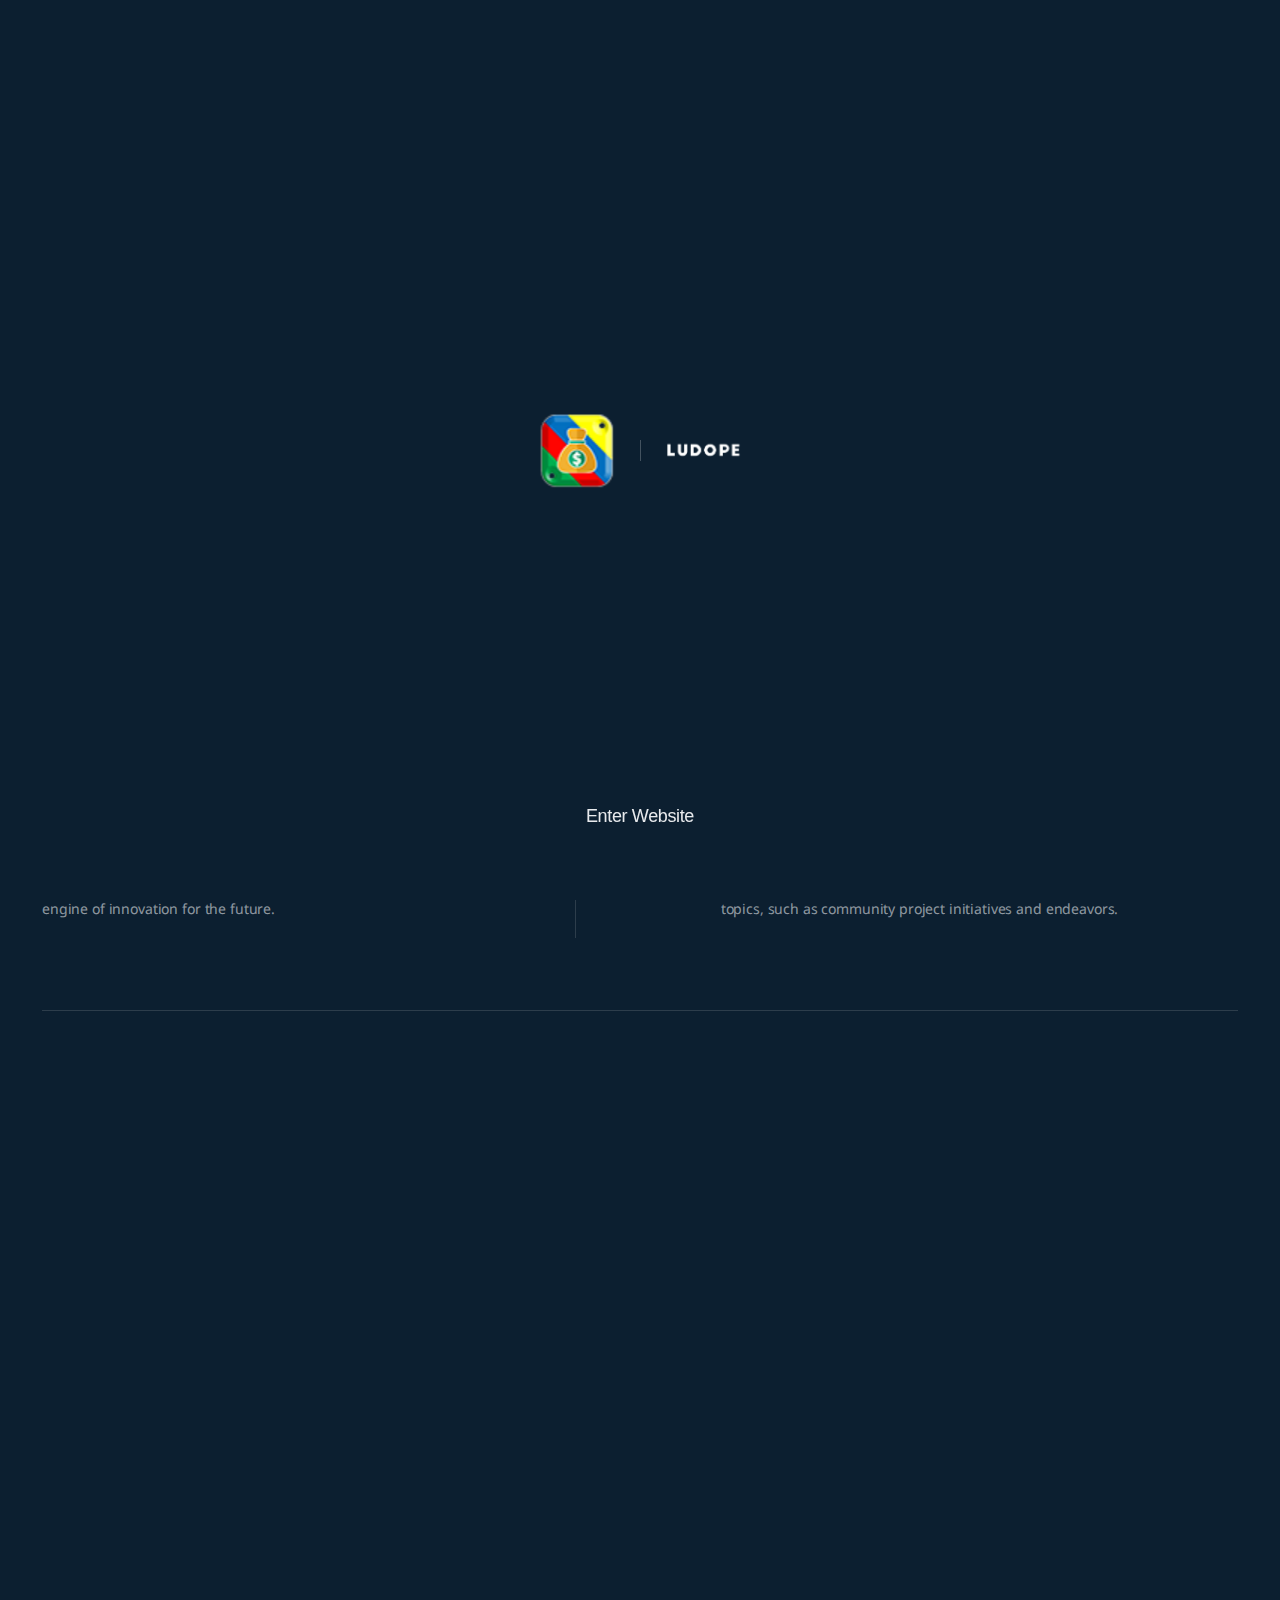
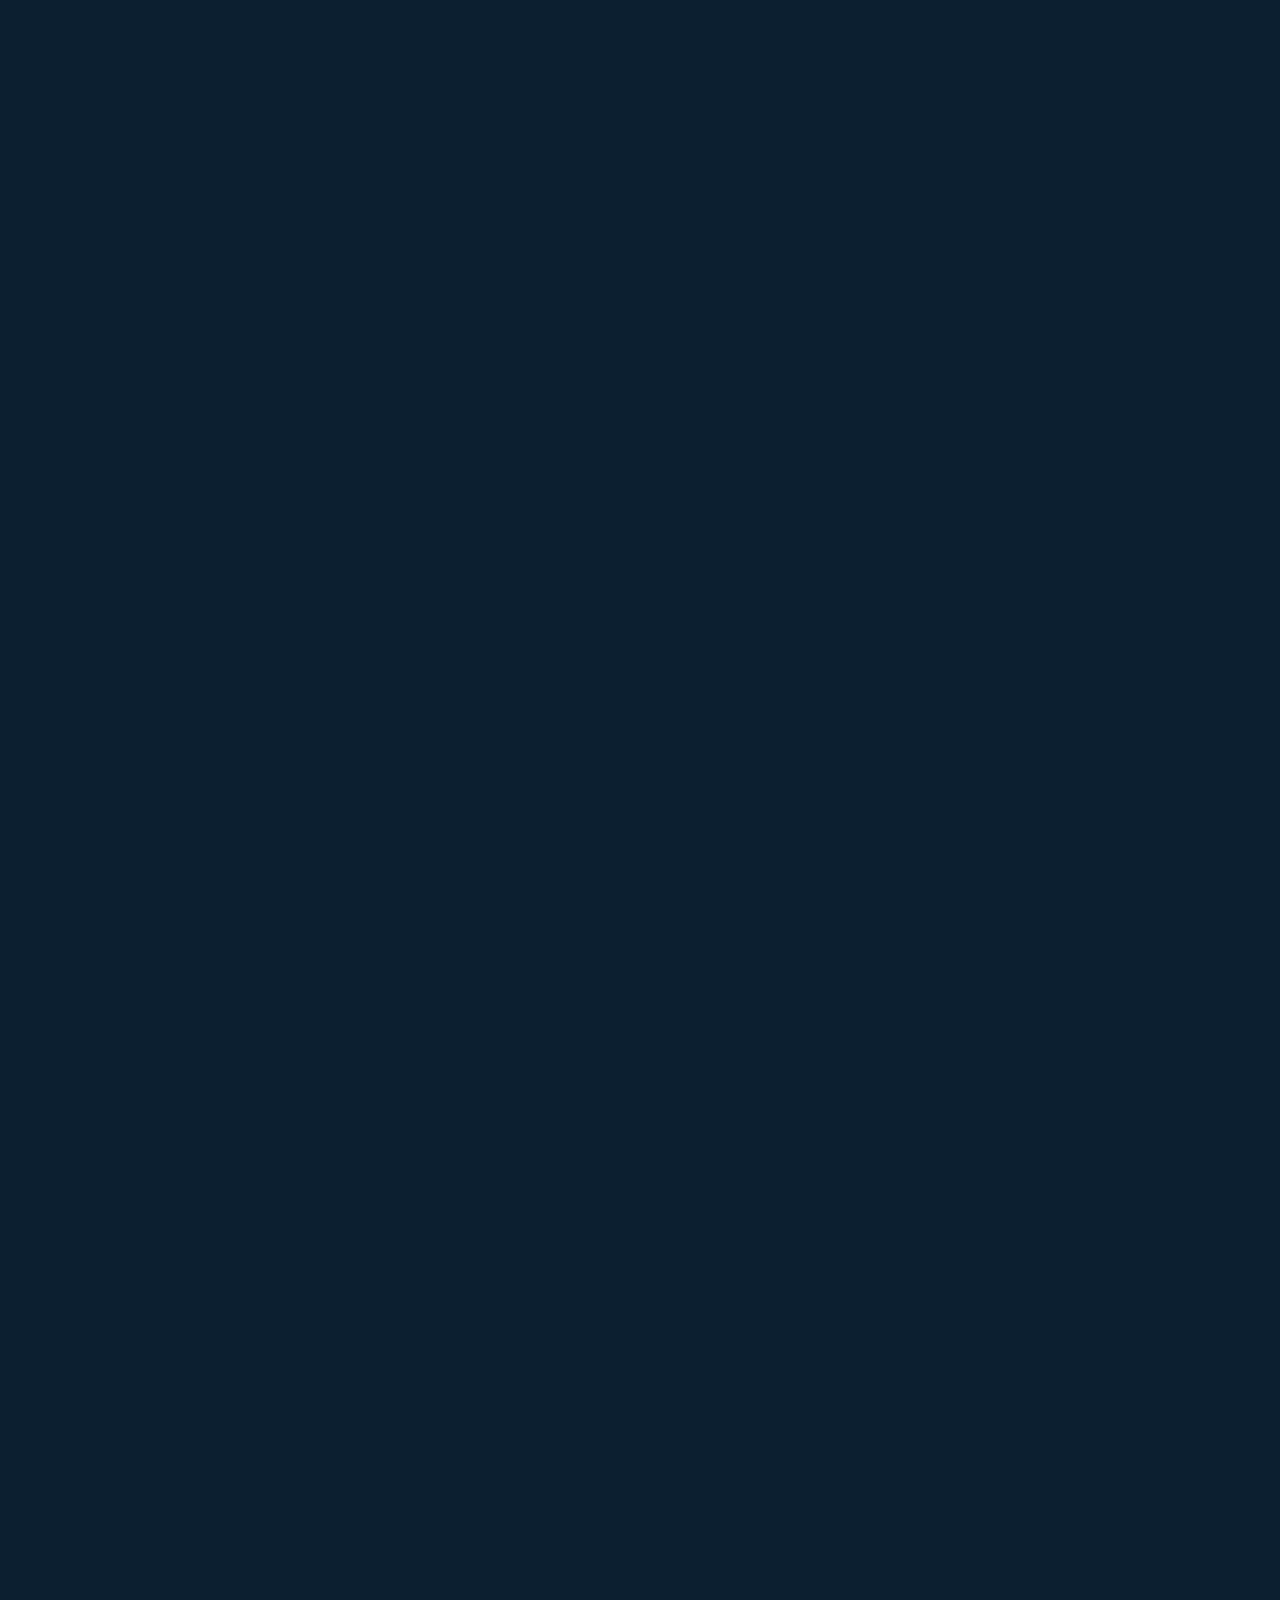
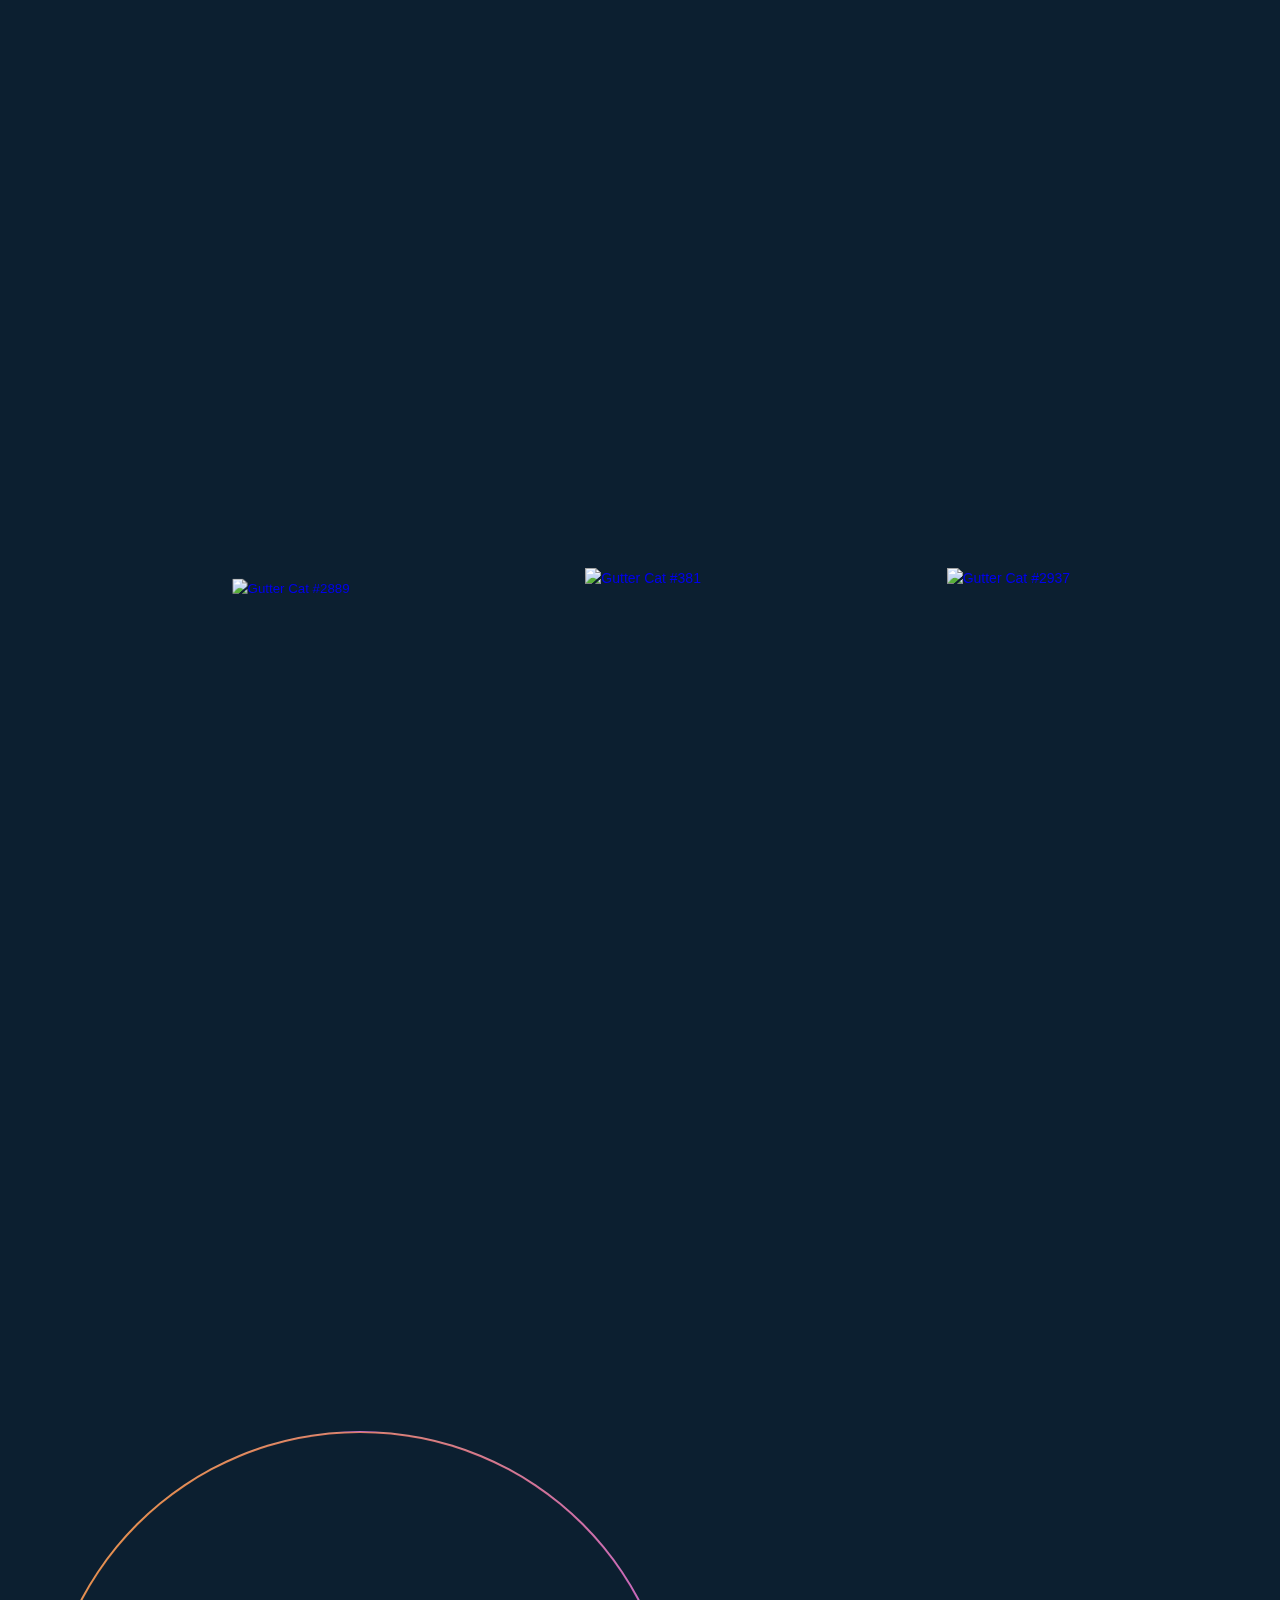
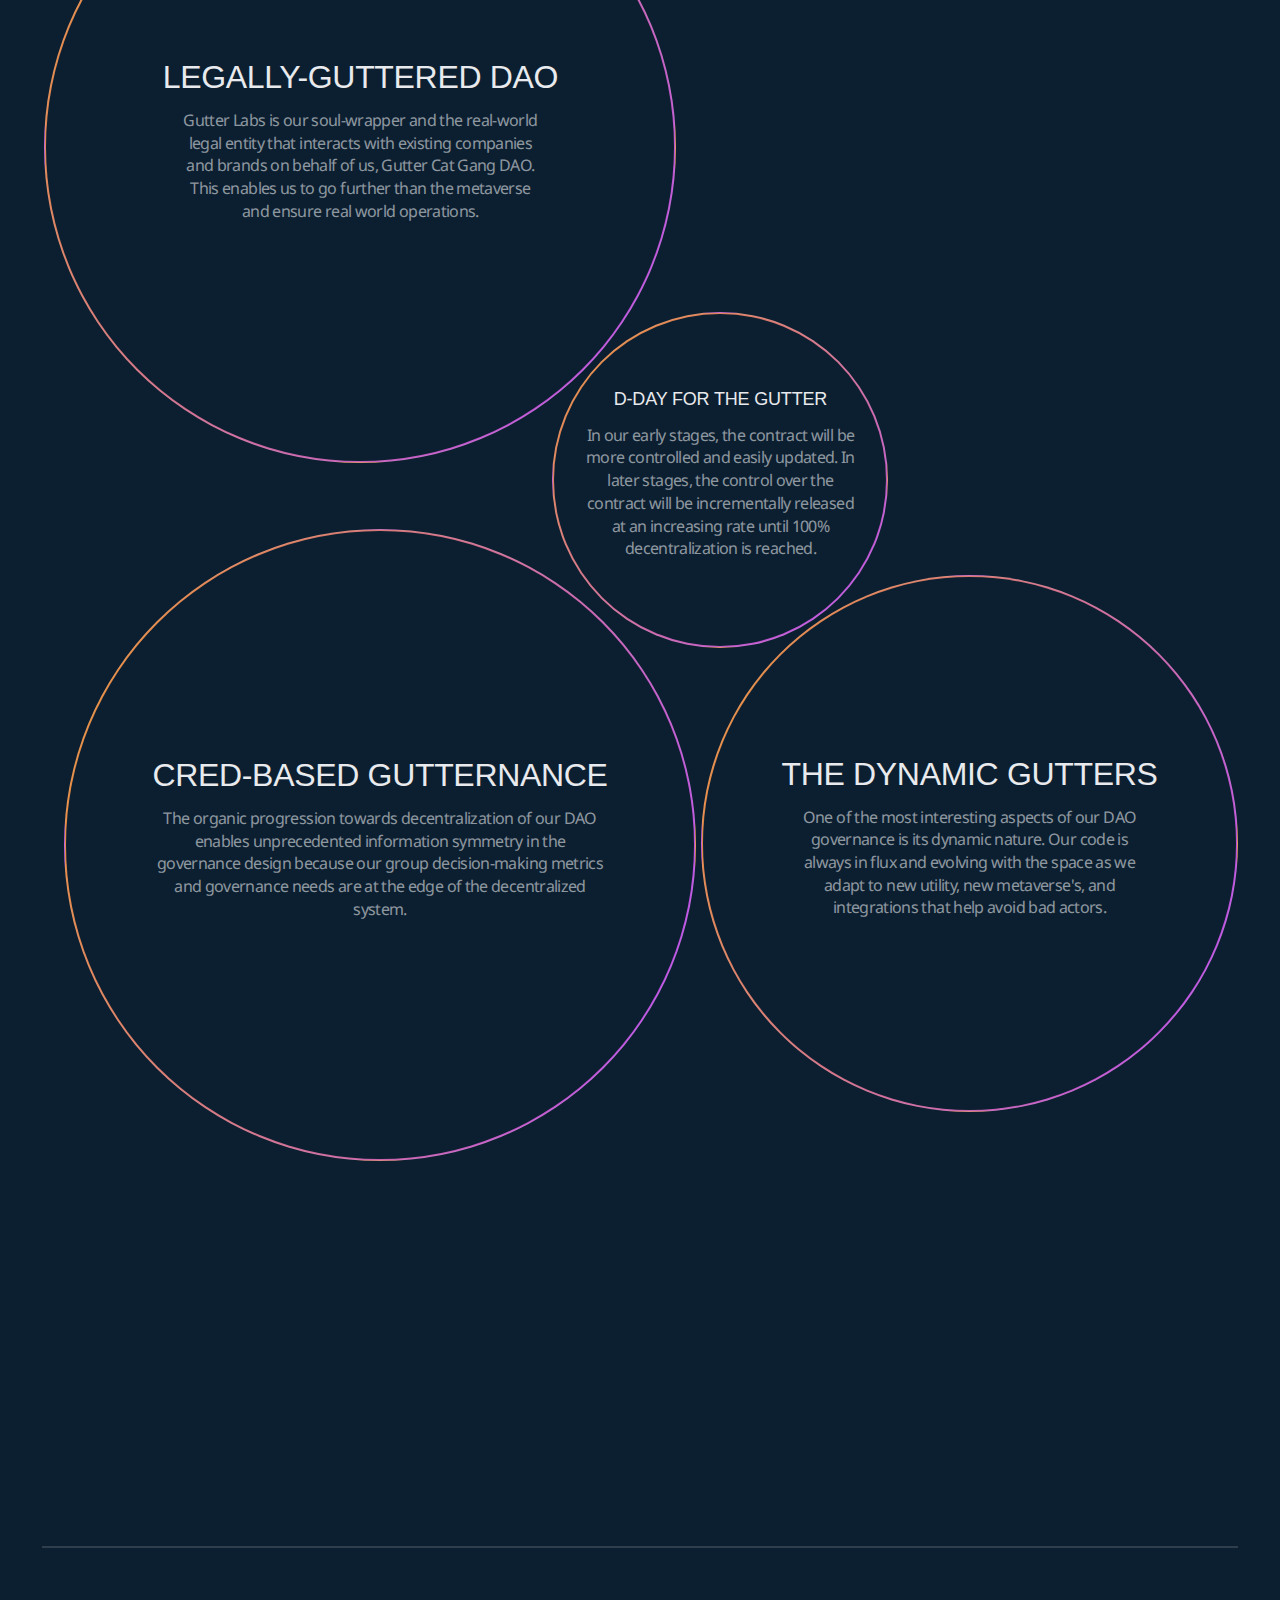
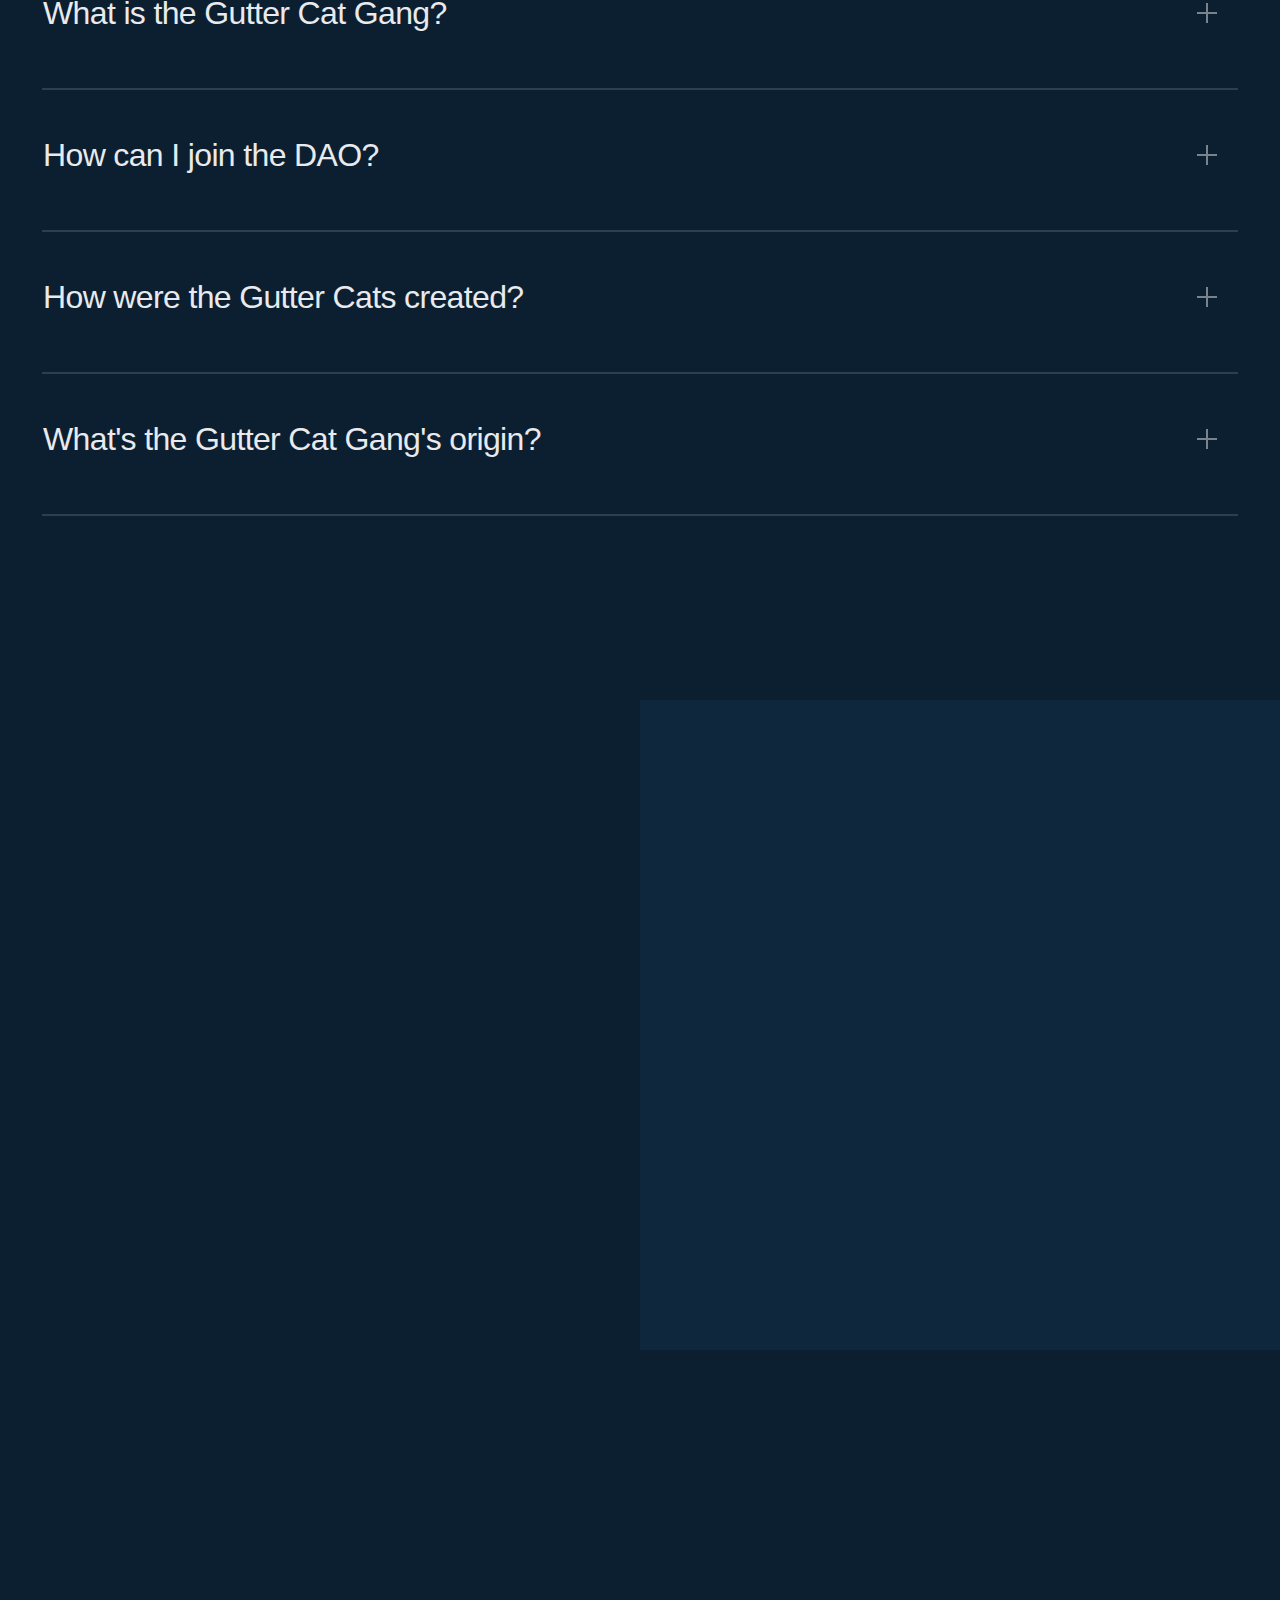
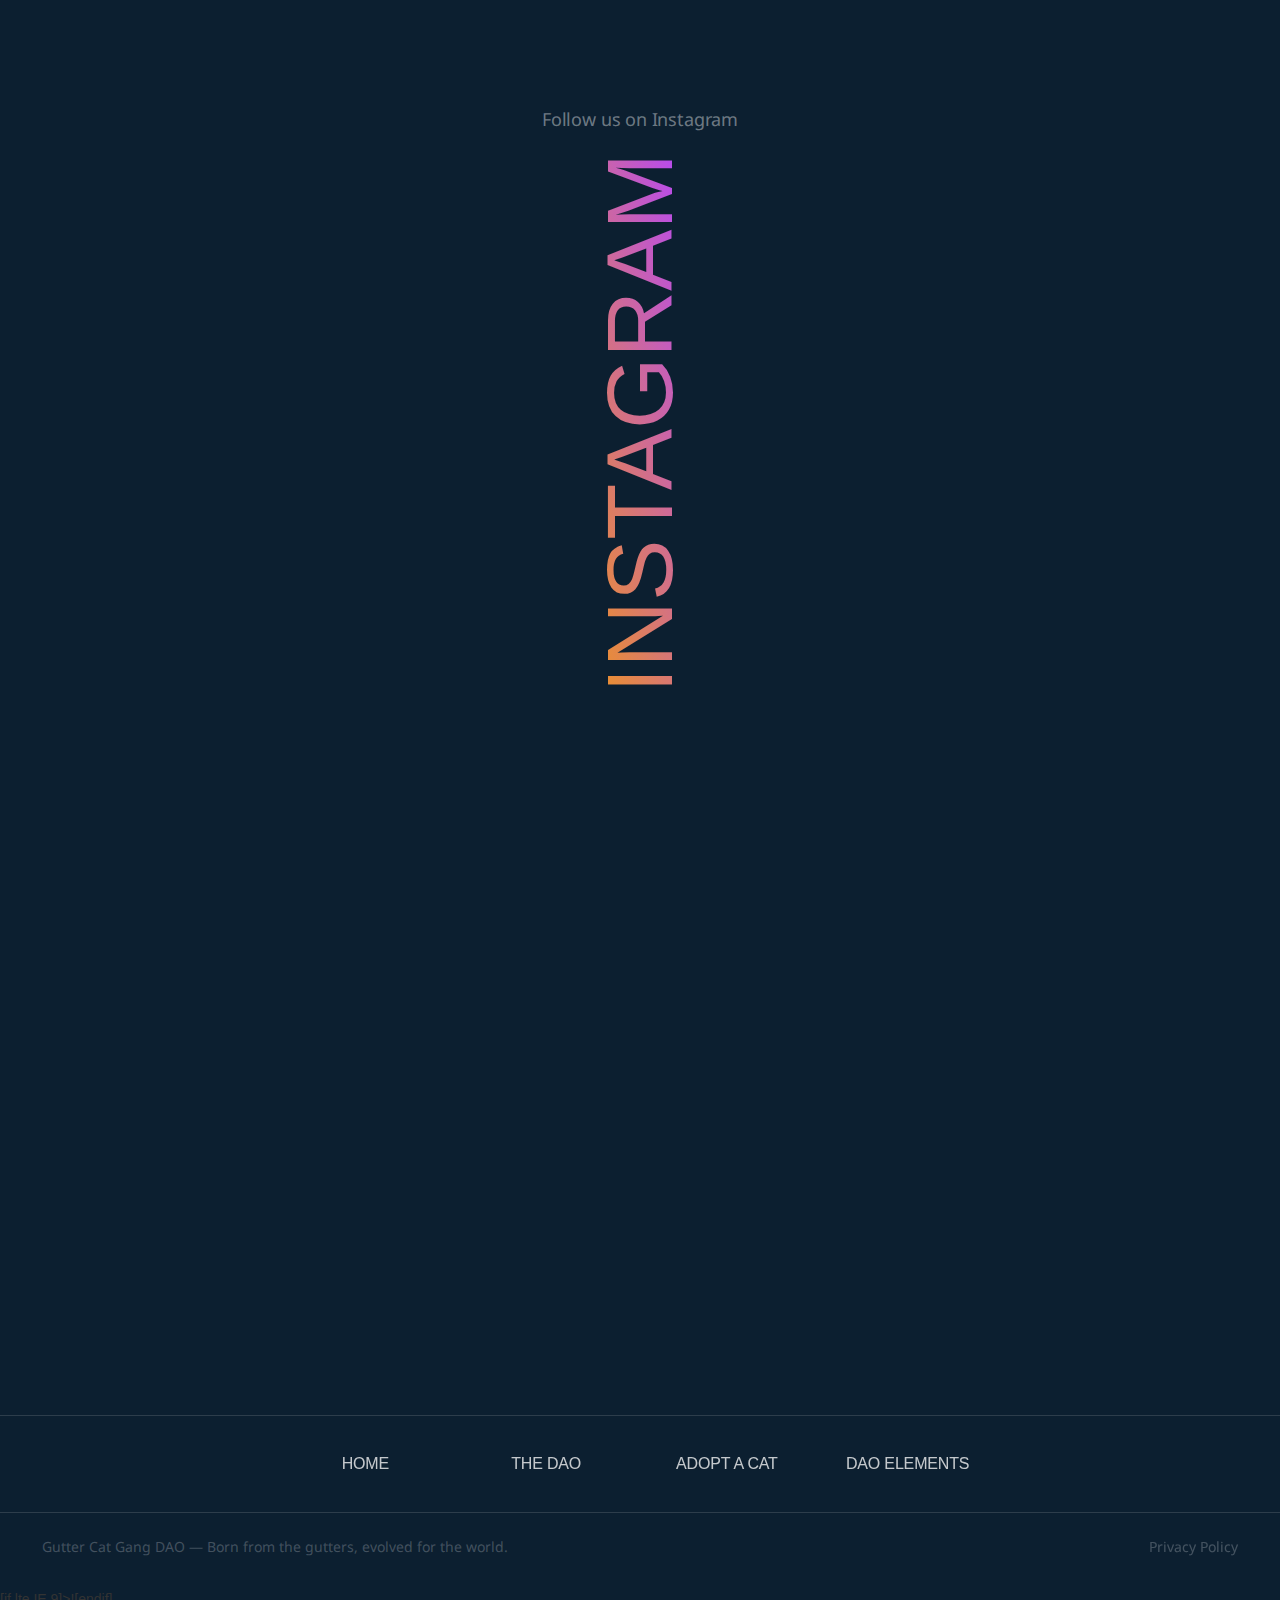
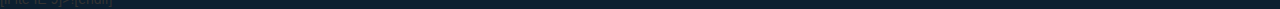
==== index.html @ f6d13ec9 "." ====
<!DOCTYPE html>
<!-- Last Published: Wed Jul 21 2021 20:43:59 GMT+0000 (Coordinated Universal Time) -->
<html data-wf-domain="www.gcgdao.io" data-wf-page="60f346a5d5febb3c6aec71e4" data-wf-site="60ee7f0f5b5bdd49e16a0b15">

<head>
    <meta charset="utf-8" />
    <title>GCG DAO | Home</title>
    <meta content="Our DAO exists to transcend the potential of the Gutter Cat Gang beyond that of your standard NFT community or club. We survived an apocalypse and have lived to tell the story. The gutters have raised us from a social network of discord channels and twitter clans into a fully operational community run organization."
        name="description" />
    <meta content="GCG DAO | Home" property="og:title" />
    <meta content="Our DAO exists to transcend the potential of the Gutter Cat Gang beyond that of your standard NFT community or club. We survived an apocalypse and have lived to tell the story. The gutters have raised us from a social network of discord channels and twitter clans into a fully operational community run organization."
        property="og:description" />
    <!-- <meta content="./assets-global.website-files.com/60ee7f0f5b5bdd49e16a0b15/60f189450353d0019ce8e814_cover_1.png" property="og:image" /> -->
    <meta content="GCG DAO | Home" property="twitter:title" />
    <meta content="Our DAO exists to transcend the potential of the Gutter Cat Gang beyond that of your standard NFT community or club. We survived an apocalypse and have lived to tell the story. The gutters have raised us from a social network of discord channels and twitter clans into a fully operational community run organization." property="twitter:description" />
    <!-- <meta content="./assets-global.website-files.com/60ee7f0f5b5bdd49e16a0b15/60f189450353d0019ce8e814_cover_1.png" property="twitter:image" /> -->
    <meta property="og:type" content="website" />
    <meta content="summary_large_image" name="twitter:card" />
    <meta content="width=device-width, initial-scale=1" name="viewport" />
    <link href="./assets-global.website-files.com/60ee7f0f5b5bdd49e16a0b15/css/gutter-cat-gang-dao.c2d56e0cb.min.css" rel="stylesheet" type="text/css" />
    <script src="./ajax.googleapis.com/ajax/libs/webfont/1.6.26/webfont.js" type="text/javascript"></script>
    <script type="text/javascript">
        WebFont.load({
            google: {
                families: ["Exo:100,100italic,200,200italic,300,300italic,400,400italic,500,500italic,600,600italic,700,700italic,800,800italic,900,900italic", "Varela Round:400", "PT Sans:400,400italic,700,700italic", "Oswald:200,300,400,500,600,700", "Montserrat:100,100italic,200,200italic,300,300italic,400,400italic,500,500italic,600,600italic,700,700italic,800,800italic,900,900italic", "Noto Sans:regular,italic,700,700italic:cyrillic,cyrillic-ext,devanagari,greek,greek-ext,latin,latin-ext,vietnamese"]
            }
        });
    </script>
    <!--[if lt IE 9]><script src="https://cdnjs.cloudflare.com/ajax/libs/html5shiv/3.7.3/html5shiv.min.js" type="text/javascript"></script><![endif]-->
    <script type="text/javascript">
        ! function(o, c) {
            var n = c.documentElement,
                t = " w-mod-";
            n.className += t + "js", ("ontouchstart" in o || o.DocumentTouch && c instanceof DocumentTouch) && (n.className += t + "touch")
        }(window, document);
    </script>
    <!-- <link href="./assets-global.website-files.com/60ee7f0f5b5bdd49e16a0b15/60ef3f950d401a13d15feb53_favicon-32x32.png" rel="shortcut icon" type="image/x-icon" /> -->
    <!-- <link href="./assets-global.website-files.com/60ee7f0f5b5bdd49e16a0b15/60ef3fc59757da1067abce20_Twitter_small_logo_256x256.png" rel="apple-touch-icon" /> -->
    <style>
        ::-webkit-scrollbar-button {
            transition: 0ms !important;
            width: 0px;
            height: 0px;
        }

        ::-webkit-scrollbar-track {
            background: transparent;
        }

        ::-webkit-scrollbar-thumb {
            -webkit-border-radius: 0px;
            border-radius: 0px;
            background: transparent;
            opacity: 0;
        }

        ::-webkit-resizer {
            width: 0px;
            height: 0px;
        }

        ::-webkit-scrollbar {
            width: 0px;
        }

        .cont-link .ex-text {
            pointer-events: none
        }
    </style>
    <style>
        .splide__container {
            position: relative;
            box-sizing: border-box
        }

        .splide__list {
            margin: 0 !important;
            padding: 0 !important;
            width: -webkit-max-content;
            width: max-content;
            will-change: transform
        }

        .splide__pagination li {
            list-style-type: none;
            display: inline-block;
            line-height: 1;
            margin: 0
        }

        .splide,
        .splide__slide {
            position: relative;
            outline: none
        }

        .splide__slide {
            box-sizing: border-box;
            list-style-type: none !important;
            margin: 0;
            flex-shrink: 0
        }

        .splide__slider {
            position: relative
        }

        .splide__track {
            position: relative;
            z-index: 0;
        }

        .splide--draggable>.splide__track>.splide__list>.splide__slide {
            -webkit-user-select: none;
            user-select: none
        }
    </style>

    <style>
        .letter {
            display: inline-block;
        }

        .tricksword {
            white-space: nowrap;
        }

        .fade-up .letter {
            opacity: 0;
        }

        .fade-up3 .letter {
            opacity: 0;
        }

        .image-card {
            opacity: 0;
        }

        .slide-in .tricksword {
            opacity: 0;
        }
    </style>
    <meta name="format-detection" content="telephone=no">
</head>

<body>
    <div class="container div-block-527 frosty">
        <div class="paddings header">
            <div data-collapse="medium" data-animation="default" data-duration="400" data-doc-height="1" role="banner" class="navbar w-nav">
                <div class="container-2 w-container"><a href="/" aria-current="page" class="brand w-nav-brand w--current"><img src="../images/logo_ludope.png" loading="lazy" alt="Gutter Cat Gang Dao Logo"/></a>
                    <div
                        class="div-block-659">
                        <div class="div-block-7"><a href="/" aria-current="page" class="menu w-nav-link w--current">HOME</a><a href="https://www.gcgdao.io/#the-dao" class="menu w-nav-link">THE DAO</a><a href="https://www.gcgdao.io/#adopt-a-cat" class="menu w-nav-link">ADOPT A CAT</a>
                            <a
                                href="https://www.gcgdao.io/#dao-elements" class="menu w-nav-link">DAO ELEMENTS</a>
                        </div>
                        <div class="cloneable-area">
                            <div class="c-nav-menu-btn">
                                <div data-w-id="324207c4-6c2f-6842-0f8a-ea411910b3da" class="_w-nav-menu-btn">
                                    <div scroll="disable" data-w-id="324207c4-6c2f-6842-0f8a-ea411910b3db" class="b-nav-menu-btn default default-2">
                                        <div data-w-id="324207c4-6c2f-6842-0f8a-ea411910b3dc" class="c-nav-menu-btn-icon">
                                            <div class="_w-nav-menu-btn-icon">
                                                <div class="nav-menu-btn-line long"></div>
                                                <div class="nav-menu-btn-line short"></div>
                                                <div class="nav-menu-btn-line long"></div>
                                            </div>
                                        </div>
                                    </div>
                                    <div scroll="enable" data-w-id="324207c4-6c2f-6842-0f8a-ea411910b3e1" class="b-nav-menu-btn menu-opened open">
                                        <div data-w-id="324207c4-6c2f-6842-0f8a-ea411910b3e2" class="c-nav-menu-btn-icon">
                                            <div class="_w-nav-menu-btn-icon menu-opened">
                                                <div class="nav-menu-btn-close-icon _1"></div>
                                                <div class="nav-menu-btn-close-icon _2"></div>
                                            </div>
                                        </div>
                                    </div>
                                </div>
                            </div>
                            <div class="c-nav-menu-overlay">
                                <div class="c-nav-menu-content">
                                    <div class="nav-social-address head menu">menu</div>
                                    <div class="c-col-menu-header">
                                        <div class="col-menu-header-text">Menu</div>
                                    </div>
                                    <nav class="c-col-menu-links">
                                        <div class="_w-col-menu-links">
                                            <div class="c-menu-item">
                                                <div class="list-img-parent">
                                                    <div class="card-whipe bg-cream-shade"></div>
                                                </div>
                                                <a href="/about" class="c-menu-item-link w-inline-block">
                                                    <div class="_w-menu-item-link">
                                                        <div class="c-menu-item-number">
                                                            <div class="menu-item-number">01</div>
                                                        </div>
                                                        <div class="c-menu-item-text">
                                                            <div class="menu-item-text">about</div>
                                                        </div>
                                                    </div>
                                                </a>
                                            </div>
                                            <div class="c-menu-item">
                                                <div class="list-img-parent">
                                                    <div class="card-whipe bg-cream-shade _2"></div>
                                                </div>
                                                <a href="/team" class="c-menu-item-link team w-inline-block">
                                                    <div class="_w-menu-item-link">
                                                        <div class="c-menu-item-number">
                                                            <div class="menu-item-number">02</div>
                                                        </div>
                                                        <div class="c-menu-item-text">
                                                            <div class="menu-item-text">team</div>
                                                        </div>
                                                    </div>
                                                </a>
                                            </div>
                                            <div class="c-menu-item">
                                                <div class="list-img-parent">
                                                    <div class="card-whipe bg-cream-shade _3"></div>
                                                </div>
                                                <a href="/article" class="c-menu-item-link w-inline-block">
                                                    <div class="_w-menu-item-link">
                                                        <div class="c-menu-item-number">
                                                            <div class="menu-item-number">03</div>
                                                        </div>
                                                        <div class="c-menu-item-text">
                                                            <div class="menu-item-text">news</div>
                                                        </div>
                                                    </div>
                                                </a>
                                            </div>
                                            <div class="c-menu-item">
                                                <div class="list-img-parent _4">
                                                    <div class="card-whipe bg-cream-shade image-4"></div>
                                                </div>
                                                <a href="/contact" class="c-menu-item-link w-inline-block">
                                                    <div class="_w-menu-item-link">
                                                        <div class="c-menu-item-number">
                                                            <div class="menu-item-number">04</div>
                                                        </div>
                                                        <div class="c-menu-item-text">
                                                            <div class="menu-item-text contact">Contact</div>
                                                        </div>
                                                    </div>
                                                </a>
                                            </div>
                                        </div>
                                    </nav>
                                    <div class="c-col-menu-social">
                                        <div class="div-block-593 menu-fullscreen"><a href="https://opensea.io/collection/guttercatgang" target="_blank" class="link-block-80 full-screen-menu w-inline-block"><img src="https://assets-global.website-files.com/60ee7f0f5b5bdd49e16a0b15/60eec073fea493625e336b66_bc.svg" loading="lazy" alt="Open Sea logo" class="image-3 full-screen-menu"/></a>
                                            <a
                                                href="https://twitter.com/guttercatgang" target="_blank" class="link-block-80 full-screen-menu w-inline-block"><img src="https://assets-global.website-files.com/60ee7f0f5b5bdd49e16a0b15/60eec073c070ab282bf35e3e_twitter%20(1).svg" loading="lazy" alt="Twitter Logo" class="image-3 full-screen-menu" /></a><a href="https://www.instagram.com/guttercatgang_/"
                                                    target="_blank" class="link-block-80 full-screen-menu w-inline-block"><img src="https://assets-global.website-files.com/60ee7f0f5b5bdd49e16a0b15/60eec073cd03265a67ccf3d8_instagram%20(1).svg" loading="lazy" alt="Instagram logo" class="image-3 full-screen-menu"/></a>
                                                <a
                                                    href="https://guttercatgangdao.medium.com" target="_blank" class="link-block-80 last full-screen-menu w-inline-block"><img src="https://assets-global.website-files.com/60ee7f0f5b5bdd49e16a0b15/60f14f700674104e13ce8e43_medium%20icon.svg" loading="lazy" alt="" class="image-3 full-screen-menu" /></a><a href="https://discord.com/invite/guttercatgang"
                                                        target="_blank" class="link-block-80 last full-screen-menu w-inline-block"><img src="https://assets-global.website-files.com/60ee7f0f5b5bdd49e16a0b15/60eec1e5d5512e6179b96748_discord.svg" loading="lazy" alt="Discord logo" class="image-3 full-screen-menu"/></a></div>
                                    </div>
                                </div>
                                <div class="c-nav-menu-overlay-bg">
                                    <div class="nav-menu-overlay-bg"></div>
                                </div>
                            </div>
                        </div>
                </div>
            </div>
        </div>
    </div>
    <div class="div-block-530"></div>
    </div>
    <div class="cursor-wrapper">
        <div class="large-cursor">
            <div data-w-id="e66d3276-0a78-0af9-6ef9-d427e9b8ceab" class="text-cursor">DRAG</div>
        </div>
        <div class="dot-container">
            <div class="dot"></div>
        </div>
    </div>
    <div class="wrapper">
        <div class="div-block html-embed">
            <div class="html-embed w-embed">
                <style>
                    .cursor-wrapper {
                        pointer-events: none;
                    }

                    @media only screen and (min-device-width: 1024px) and (max-device-width: 1024px) and (orientation: portrait) and (-webkit-min-device-pixel-ratio: 2) {
                        .cursor-wrapper {
                            display: none;
                        }
                        a {
                            cursor: pointer;
                        }
                    }

                    @media only screen and (min-device-width: 1366px) and (max-device-width: 1366px) and (orientation: landscape) and (-webkit-min-device-pixel-ratio: 2) {
                        .cursor-wrapper {
                            display: none;
                        }
                        a {
                            cursor: pointer;
                        }
                    }
                </style>
            </div>
        </div>
        <div class="section wf-section">
            <div class="paddings">
                <div class="div-block-532">
                    <div>
                        <h1 class="heading">LUDOPE - LUDO GAME PLAY <span class="text-span">AND WIN PRIZES</span></h1>
                        <p class="paragraph">The Gutter Cat Gang DAO exists to transcend the potential of the Gang beyond that of your standard NFT community or club. The Gang survived an apocalypse and lived to tell the story of the Gutter DAO’s emergence from a collective
                            of social network accounts and channels that transformed into a fully operational community run organization under the guise of the Gutter Cat Gang members.</p>
                        <a href="https://www.gcgdao.io/news/dao-powered-nft-communities"
                            target="_blank" class="link-block hero-btn w-inline-block">
                            <div class="div-block-537 hero-btn">
                                <div class="button-text">Our DAO Article</div>
                            </div>
                        </a>
                    </div>
                    <div id="w-node-_2e663526-4196-ce4a-e36e-c189e79c1d59-6aec71e4" class="div-block-649">
                        <div data-w-id="cb1532f1-36e1-24ff-0c5f-78a7af85eeb9" data-animation-type="lottie" data-src="https://assets-global.website-files.com/60ee7f0f5b5bdd49e16a0b15/60eef39047e11656347b3278_hero%20GCG%20motion.json" data-loop="1" data-direction="1"
                            data-autoplay="1" data-is-ix2-target="0" data-renderer="svg" data-default-duration="6.0060057613763815" data-duration="0" class="lottie-animation-2"></div><img src="https://assets-global.website-files.com/60ee7f0f5b5bdd49e16a0b15/60eea4f810da6dd5b755ef5b_Main%20image.png" loading="lazy" sizes="100vw" srcset="https://assets-global.website-files.com/60ee7f0f5b5bdd49e16a0b15/60eea4f810da6dd5b755ef5b_Main%20image-p-800.png 800w, https://assets-global.website-files.com/60ee7f0f5b5bdd49e16a0b15/60eea4f810da6dd5b755ef5b_Main%20image-p-1080.png 1080w, https://assets-global.website-files.com/60ee7f0f5b5bdd49e16a0b15/60eea4f810da6dd5b755ef5b_Main%20image.png 1424w"
                            alt="Gutter Cat Gang cards Open Sea" class="image-10" /></div>
                    <div id="w-node-d38a3fc5-2324-194e-06b4-78038253e19c-6aec71e4" class="div-block-533">
                        <div class="div-block-534">
                            <div class="div-block-535"></div>
                            <div class="text-block">Organic Autonomy</div>
                            <p class="paragraph-2">Our DAO fosters influential synergies, resulting in a self-sustaining engine of innovation for the future.</p>
                        </div>
                        <div class="div-block-536"></div>
                        <div class="div-block-534">
                            <div class="div-block-535 second"></div>
                            <div class="text-block">On-chain Governance</div>
                            <p class="paragraph-2">Ownership of a Gutter Cat gives members the ability to vote on certain topics, such as community project initiatives and endeavors.</p>
                        </div>
                    </div>
                </div>
            </div>
        </div>
        <div class="div-block-538">
            <div class="div-block-540"></div>
        </div>
        <div id="the-dao" data-w-id="42682a84-4099-a00e-2343-ac795c1c1589" class="section-2 wf-section">
            <div class="paddings">
                <div class="div-block-539">
                    <div>
                        <h1 style="-webkit-transform:translate3d(0, 80px, 0) scale3d(1, 1, 1) rotateX(0) rotateY(0) rotateZ(0) skew(0, 5deg);-moz-transform:translate3d(0, 80px, 0) scale3d(1, 1, 1) rotateX(0) rotateY(0) rotateZ(0) skew(0, 5deg);-ms-transform:translate3d(0, 80px, 0) scale3d(1, 1, 1) rotateX(0) rotateY(0) rotateZ(0) skew(0, 5deg);transform:translate3d(0, 80px, 0) scale3d(1, 1, 1) rotateX(0) rotateY(0) rotateZ(0) skew(0, 5deg);opacity:0"
                            class="heading-2">what is a <span class="text-span-2">dao</span>?</h1>
                    </div>
                    <div id="w-node-cbc82d3b-3bc1-d210-3f0e-32b35f07fec5-6aec71e4">
                        <div style="-webkit-transform:translate3d(0, 80px, 0) scale3d(1, 1, 1) rotateX(0) rotateY(0) rotateZ(0) skew(0, 5deg);-moz-transform:translate3d(0, 80px, 0) scale3d(1, 1, 1) rotateX(0) rotateY(0) rotateZ(0) skew(0, 5deg);-ms-transform:translate3d(0, 80px, 0) scale3d(1, 1, 1) rotateX(0) rotateY(0) rotateZ(0) skew(0, 5deg);transform:translate3d(0, 80px, 0) scale3d(1, 1, 1) rotateX(0) rotateY(0) rotateZ(0) skew(0, 5deg);opacity:0"
                            class="div-block-541">
                            <div data-w-id="d830db9b-4fcc-d6ad-5993-56c0d43502ca" data-animation-type="lottie" data-src="https://assets-global.website-files.com/60ee7f0f5b5bdd49e16a0b15/60eef4be39eca95a759ddea7_icon%20rotate.json" data-loop="1" data-direction="1"
                                data-autoplay="1" data-is-ix2-target="0" data-renderer="svg" data-default-duration="6.0060057613763815" data-duration="0"></div>
                        </div>
                        <div>
                            <div style="-webkit-transform:translate3d(0, 80px, 0) scale3d(1, 1, 1) rotateX(0) rotateY(0) rotateZ(0) skew(0, 5deg);-moz-transform:translate3d(0, 80px, 0) scale3d(1, 1, 1) rotateX(0) rotateY(0) rotateZ(0) skew(0, 5deg);-ms-transform:translate3d(0, 80px, 0) scale3d(1, 1, 1) rotateX(0) rotateY(0) rotateZ(0) skew(0, 5deg);transform:translate3d(0, 80px, 0) scale3d(1, 1, 1) rotateX(0) rotateY(0) rotateZ(0) skew(0, 5deg);opacity:0"
                                class="text-block-3">next step in organizational structure and governance</div>
                            <p style="-webkit-transform:translate3d(0, 80px, 0) scale3d(1, 1, 1) rotateX(0) rotateY(0) rotateZ(0) skew(0, 5deg);-moz-transform:translate3d(0, 80px, 0) scale3d(1, 1, 1) rotateX(0) rotateY(0) rotateZ(0) skew(0, 5deg);-ms-transform:translate3d(0, 80px, 0) scale3d(1, 1, 1) rotateX(0) rotateY(0) rotateZ(0) skew(0, 5deg);transform:translate3d(0, 80px, 0) scale3d(1, 1, 1) rotateX(0) rotateY(0) rotateZ(0) skew(0, 5deg);opacity:0"
                                class="paragraph">They allow for a decentralized, fair system of decision-making without any hierarchy or centralized power that control all aspects of an organization&#x27;s operation from top to bottom.</p>
                            <div class="div-block-542">
                                <div style="-webkit-transform:translate3d(0, 80px, 0) scale3d(1, 1, 1) rotateX(0) rotateY(0) rotateZ(0) skew(0, 5deg);-moz-transform:translate3d(0, 80px, 0) scale3d(1, 1, 1) rotateX(0) rotateY(0) rotateZ(0) skew(0, 5deg);-ms-transform:translate3d(0, 80px, 0) scale3d(1, 1, 1) rotateX(0) rotateY(0) rotateZ(0) skew(0, 5deg);transform:translate3d(0, 80px, 0) scale3d(1, 1, 1) rotateX(0) rotateY(0) rotateZ(0) skew(0, 5deg);opacity:0"
                                    class="div-block-543"></div>
                                <p style="-webkit-transform:translate3d(0, 80px, 0) scale3d(1, 1, 1) rotateX(0) rotateY(0) rotateZ(0) skew(0, 5deg);-moz-transform:translate3d(0, 80px, 0) scale3d(1, 1, 1) rotateX(0) rotateY(0) rotateZ(0) skew(0, 5deg);-ms-transform:translate3d(0, 80px, 0) scale3d(1, 1, 1) rotateX(0) rotateY(0) rotateZ(0) skew(0, 5deg);transform:translate3d(0, 80px, 0) scale3d(1, 1, 1) rotateX(0) rotateY(0) rotateZ(0) skew(0, 5deg);opacity:0"
                                    class="paragraph">This allows for true equality amongst our gang. Empowering every Gutter Cat Gang holder with not only membership, but voting power. Each will play a key role in determining the direction our community will take.</p>
                            </div>
                        </div>
                    </div>
                    <div id="w-node-ba449b26-fc19-4a72-8c75-9cf1f434ec5f-6aec71e4" class="div-block-544"></div>
                </div>
            </div>
        </div>
        <div data-w-id="dafc2333-a24e-13ca-a7ec-f7f524655ec7" class="scroll-section">
            <div class="super-text one">Course Modules - Course Modules -  Course Modules -</div>
            <div class="super-text two">10+hrs of Video Content - 10+hrs of Video Content - 10+hrs of Video Content - </div>
        </div>
        <section id="adopt-a-cat" class="section-7">
            <div class="container-4">
                <div data-w-id="6d0d9e76-56eb-b9b6-0f3d-8d3645dd53dd" class="header">
                    <div class="div-block-546">
                        <h1 class="heading-2 cats-slider">cats for <span class="text-span-7">adoption</span></h1>
                        <p style="-webkit-transform:translate3d(0, 80px, 0) scale3d(1, 1, 1) rotateX(0) rotateY(0) rotateZ(0) skew(0, 5deg);-moz-transform:translate3d(0, 80px, 0) scale3d(1, 1, 1) rotateX(0) rotateY(0) rotateZ(0) skew(0, 5deg);-ms-transform:translate3d(0, 80px, 0) scale3d(1, 1, 1) rotateX(0) rotateY(0) rotateZ(0) skew(0, 5deg);transform:translate3d(0, 80px, 0) scale3d(1, 1, 1) rotateX(0) rotateY(0) rotateZ(0) skew(0, 5deg);opacity:0"
                            class="paragraph cats-slider">View some of the most recently listed Gutter Cat Gang members that have been put up for adoption on secondary markets.</p>
                        <a style="-webkit-transform:translate3d(0, 80px, 0) scale3d(1, 1, 1) rotateX(0) rotateY(0) rotateZ(0) skew(0, 5deg);-moz-transform:translate3d(0, 80px, 0) scale3d(1, 1, 1) rotateX(0) rotateY(0) rotateZ(0) skew(0, 5deg);-ms-transform:translate3d(0, 80px, 0) scale3d(1, 1, 1) rotateX(0) rotateY(0) rotateZ(0) skew(0, 5deg);transform:translate3d(0, 80px, 0) scale3d(1, 1, 1) rotateX(0) rotateY(0) rotateZ(0) skew(0, 5deg);opacity:0"
                            href="https://opensea.io/collection/guttercatgang" target="_blank" class="link-block w-inline-block">
                            <div class="div-block-537">
                                <div class="button-text">See All</div>
                                <div class="div-block-547"></div>
                            </div>
                        </a>
                    </div>
                </div>
                <div class="splide slider1 pill">
                    <div class="splide__track w-dyn-list">
                        <div role="list" class="splide__list w-dyn-items">
                            <div role="listitem" class="splide__slide w-dyn-item">
                                <div class="slider-pill"><a href="https://opensea.io/assets/0xedb61f74b0d09b2558f1eeb79b247c1f363ae452/2889" target="_blank" class="slider-pill_img w-inline-block"><img alt="Gutter Cat #2889" loading="lazy" src="https://assets-global.website-files.com/60eeab7dd5512e3a53b8e13d/60f814f01794b0f51b511473_01.png" class="slider-pill_photo"/></a></div>
                            </div>
                            <div role="listitem" class="splide__slide w-dyn-item">
                                <div class="slider-pill"><a href="https://opensea.io/assets/0xedb61f74b0d09b2558f1eeb79b247c1f363ae452/381" target="_blank" class="slider-pill_img w-inline-block"><img alt="Gutter Cat #381" loading="lazy" src="https://assets-global.website-files.com/60eeab7dd5512e3a53b8e13d/60f814fad68a47808c2c3daa_02.png" class="slider-pill_photo"/></a></div>
                            </div>
                            <div role="listitem" class="splide__slide w-dyn-item">
                                <div class="slider-pill"><a href="https://opensea.io/assets/0xedb61f74b0d09b2558f1eeb79b247c1f363ae452/2937" target="_blank" class="slider-pill_img w-inline-block"><img alt="Gutter Cat #2937" loading="lazy" src="https://assets-global.website-files.com/60eeab7dd5512e3a53b8e13d/60f8150360c62dc2fa3c4174_03.png" class="slider-pill_photo"/></a></div>
                            </div>
                            <div role="listitem" class="splide__slide w-dyn-item">
                                <div class="slider-pill"><a href="https://opensea.io/assets/0xedb61f74b0d09b2558f1eeb79b247c1f363ae452/814" target="_blank" class="slider-pill_img w-inline-block"><img alt="Gutter Cat #814" loading="lazy" src="https://assets-global.website-files.com/60eeab7dd5512e3a53b8e13d/60f8150a6bf7c64b9d89695a_04.png" class="slider-pill_photo"/></a></div>
                            </div>
                            <div role="listitem" class="splide__slide w-dyn-item">
                                <div class="slider-pill"><a href="https://opensea.io/assets/0xedb61f74b0d09b2558f1eeb79b247c1f363ae452/2331" target="_blank" class="slider-pill_img w-inline-block"><img alt="Gutter Cat #2331" loading="lazy" src="https://assets-global.website-files.com/60eeab7dd5512e3a53b8e13d/60f858c81c0e47ef5c41ef95_60f81511d68a47469a2c3dbd_05.png" class="slider-pill_photo"/></a></div>
                            </div>
                        </div>
                    </div>
                    <div class="splide__arrows is--mobile-center">
                        <div class="splide__embed w-embed"><button class="splide__arrow splide__arrow--prev"></button></div>
                        <div class="splide__embed w-embed"><button class="splide__arrow splide__arrow--next"></button></div>
                    </div>
                </div>
            </div>
        </section>
        <div id="dao-elements" data-w-id="bf052fd0-4b85-b2bb-64d2-2078cdcf7aa6" class="section-4 wf-section">
            <div class="paddings">
                <div class="div-block-548">
                    <div id="w-node-db410f73-501e-a1c4-e8c4-ca38701e637e-6aec71e4" class="div-block-554">
                        <div class="div-block-549 ellipse-1">
                            <div class="div-block-551">
                                <div class="text-block-4">Legally-Guttered DAO</div>
                                <p class="paragraph-3">Gutter Labs is our soul-wrapper and the real-world legal entity that interacts with existing companies and brands on behalf of us, Gutter Cat Gang DAO. This enables us to go further than the metaverse and ensure real world
                                    operations.</p>
                            </div>
                        </div>
                        <div class="div-block-555">
                            <div class="div-block-552">
                                <div class="div-block-647">
                                    <h1 style="-webkit-transform:translate3d(0, 80px, 0) scale3d(1, 1, 1) rotateX(0) rotateY(0) rotateZ(0) skew(0, 5deg);-moz-transform:translate3d(0, 80px, 0) scale3d(1, 1, 1) rotateX(0) rotateY(0) rotateZ(0) skew(0, 5deg);-ms-transform:translate3d(0, 80px, 0) scale3d(1, 1, 1) rotateX(0) rotateY(0) rotateZ(0) skew(0, 5deg);transform:translate3d(0, 80px, 0) scale3d(1, 1, 1) rotateX(0) rotateY(0) rotateZ(0) skew(0, 5deg);opacity:0"
                                        class="heading-3">Key elements <br/>of <span class="text-span-6">our dao</span></h1>
                                </div>
                            </div>
                            <div class="div-block-553">
                                <div class="div-block-551 small">
                                    <div class="text-block-4 small">d-day for the gutter</div>
                                    <p class="paragraph-3 small">In our early stages, the contract will be more controlled and easily updated. In later stages, the control over the contract will be incrementally released at an increasing rate until 100% decentralization is reached.</p>
                                </div>
                            </div>
                        </div>
                    </div>
                    <div id="w-node-_12aa7382-b309-3551-af48-cb7ae024ae77-6aec71e4" class="div-block-557">
                        <div class="div-block-556">
                            <div class="div-block-551 small">
                                <div class="text-block-4">Cred-based gutternance</div>
                                <p class="paragraph-3">The organic progression towards decentralization of our DAO enables unprecedented information symmetry in the governance design because our group decision-making metrics and governance needs are at the edge of the decentralized
                                    system.</p>
                            </div>
                        </div>
                        <div class="div-block-558">
                            <div class="div-block-551 small">
                                <div class="text-block-4">the dynamic gutters</div>
                                <p class="paragraph-3">One of the most interesting aspects of our DAO governance is its dynamic nature. Our code is always in flux and evolving with the space as we adapt to new utility, new metaverse&#x27;s, and integrations that help avoid
                                    bad actors.</p>
                            </div>
                        </div>
                    </div>
                </div>
            </div>
        </div>
        <div data-w-id="dabaebf5-2627-f020-656e-ee8ea91ee93d" class="wf-section">
            <div class="paddings">
                <div class="div-block-579">
                    <div id="w-node-d8bd53d2-a5a9-26d3-be2e-4fffa5acd883-6aec71e4" style="-webkit-transform:translate3d(0, 80px, 0) scale3d(1, 1, 1) rotateX(0) rotateY(0) rotateZ(0) skew(0, 5deg);-moz-transform:translate3d(0, 80px, 0) scale3d(1, 1, 1) rotateX(0) rotateY(0) rotateZ(0) skew(0, 5deg);-ms-transform:translate3d(0, 80px, 0) scale3d(1, 1, 1) rotateX(0) rotateY(0) rotateZ(0) skew(0, 5deg);transform:translate3d(0, 80px, 0) scale3d(1, 1, 1) rotateX(0) rotateY(0) rotateZ(0) skew(0, 5deg);opacity:0"
                        class="div-block-661">
                        <div class="tabs">FAQ</div>
                        <h1 class="heading-18">get the <span class="text-span-5">facts</span></h1>
                    </div>
                    <div id="w-node-_6e06d152-e86c-e5d8-3621-00aeafbb3f19-6aec71e4">
                        <div>
                            <div class="div-block-52">
                                <div id="w-node-ab8094d2-1672-ce00-6052-069e73082e6e-6aec71e4" class="splitter white"></div>
                                <div id="w-node-ab8094d2-1672-ce00-6052-069e73082e6f-6aec71e4" class="div-block-53">
                                    <div data-click="faq" id="w-node-ab8094d2-1672-ce00-6052-069e73082e70-6aec71e4" class="c-faq-item">
                                        <div class="c-faq-q">
                                            <div class="c-faq-q-text">
                                                <div class="text-block-17">What is the Gutter Cat Gang?</div>
                                            </div>
                                            <div class="c-faq-icon">
                                                <div class="_w-faq-icon">
                                                    <div class="faq-stripe-1"></div>
                                                    <div class="faq-stripe-2"></div>
                                                </div>
                                            </div>
                                        </div>
                                        <div class="c-faq-a">
                                            <div class="c-faq-a-text">
                                                <p id="w-node-ab8094d2-1672-ce00-6052-069e73082e7b-6aec71e4" class="normal-text-2 principle-paragraph">The Gutter Cat Gang is a collection of 3000 unique Gutter Cat NFTs who live in the post-apocalyptic shatters of society on the ETH blockchain. Ownership includes creative &amp; commercial rights of your
                                                    Gutter Cat as well as initiation into the Gang.</p>
                                            </div>
                                        </div>
                                    </div>
                                </div>
                                <div id="w-node-ab8094d2-1672-ce00-6052-069e73082e7d-6aec71e4" class="splitter white"></div>
                                <div id="w-node-ab8094d2-1672-ce00-6052-069e73082e7e-6aec71e4" class="div-block-53">
                                    <div data-click="faq" id="w-node-ab8094d2-1672-ce00-6052-069e73082e7f-6aec71e4" class="c-faq-item">
                                        <div class="c-faq-q">
                                            <div class="c-faq-q-text">
                                                <div class="text-block-17">How can I join the DAO?</div>
                                            </div>
                                            <div class="c-faq-icon">
                                                <div class="_w-faq-icon">
                                                    <div class="faq-stripe-1"></div>
                                                    <div class="faq-stripe-2"></div>
                                                </div>
                                            </div>
                                        </div>
                                        <div class="c-faq-a">
                                            <div class="c-faq-a-text">
                                                <p id="w-node-ab8094d2-1672-ce00-6052-069e73082e8a-6aec71e4" class="normal-text-2 principle-paragraph">To enter the DAO you must hold at least one Gutter Cat in your wallet. Gutter Cats can be found for sale on nearly all NFT secondary markets, with most being predominantly on OpenSea.</p>
                                            </div>
                                        </div>
                                    </div>
                                </div>
                                <div id="w-node-ab8094d2-1672-ce00-6052-069e73082e8c-6aec71e4" class="splitter white"></div>
                                <div id="w-node-ab8094d2-1672-ce00-6052-069e73082e8d-6aec71e4" class="div-block-53">
                                    <div data-click="faq" id="w-node-ab8094d2-1672-ce00-6052-069e73082e8e-6aec71e4" class="c-faq-item">
                                        <div class="c-faq-q">
                                            <div class="c-faq-q-text">
                                                <div class="text-block-17">How were the Gutter Cats created?</div>
                                            </div>
                                            <div class="c-faq-icon">
                                                <div class="_w-faq-icon">
                                                    <div class="faq-stripe-1"></div>
                                                    <div class="faq-stripe-2"></div>
                                                </div>
                                            </div>
                                        </div>
                                        <div class="c-faq-a">
                                            <div class="c-faq-a-text">
                                                <p id="w-node-ab8094d2-1672-ce00-6052-069e73082e99-6aec71e4" class="normal-text-2 principle-paragraph">Each Gutter Cat is algorithmically generated by combining 123 properties with varying rarities in nine categories (Furs, Backgrounds, Eyes, Mouths, Shirts, Hats, Earrings, Necklaces, &amp; Beards).</p>
                                            </div>
                                        </div>
                                    </div>
                                </div>
                                <div id="w-node-ab8094d2-1672-ce00-6052-069e73082e9b-6aec71e4" class="splitter white"></div>
                                <div id="w-node-ab8094d2-1672-ce00-6052-069e73082e9c-6aec71e4" class="div-block-53">
                                    <div data-click="faq" id="w-node-ab8094d2-1672-ce00-6052-069e73082e9d-6aec71e4" class="c-faq-item">
                                        <div class="c-faq-q">
                                            <div class="c-faq-q-text">
                                                <div class="text-block-17">What&#x27;s the Gutter Cat Gang&#x27;s origin?</div>
                                            </div>
                                            <div class="c-faq-icon">
                                                <div class="_w-faq-icon">
                                                    <div class="faq-stripe-1"></div>
                                                    <div class="faq-stripe-2"></div>
                                                </div>
                                            </div>
                                        </div>
                                        <div class="c-faq-a">
                                            <div class="c-faq-a-text">
                                                <p id="w-node-ab8094d2-1672-ce00-6052-069e73082ea8-6aec71e4" class="normal-text-2 principle-paragraph">The year is 2050. Humans are an interplanetary species &amp; have all but abandoned the post-apocalyptic shatters of society on earth. Cats have taken over. One crime-ridden, nondescript inner city is inhabited
                                                    by a group of cats collectively known as the Gutter Cats. This is their story.</p>
                                            </div>
                                        </div>
                                    </div>
                                </div>
                                <div id="w-node-ab8094d2-1672-ce00-6052-069e73082eaa-6aec71e4" class="splitter white"></div>
                            </div>
                        </div>
                        <div data-duration-in="300" data-duration-out="100" class="tabs-2 w-tabs">
                            <div class="tabs-menu w-tab-menu">
                                <a data-w-tab="Corporate Website" class="tab-link-tab-1 w-inline-block w-tab-link">
                                    <div class="tabs">FAQ</div>
                                </a><a data-w-tab="eCommerce" class="tab-link-tab-2 w-inline-block w-tab-link w--current"></a></div>
                            <div class="tabs-content w-tab-content">
                                <div data-w-tab="Corporate Website" class="w-tab-pane">
                                    <div class="div-block-52">
                                        <div id="w-node-_0ad1210b-fd59-3b77-c1a0-0dd0d149cdad-6aec71e4" class="splitter white"></div>
                                        <div id="w-node-_0ad1210b-fd59-3b77-c1a0-0dd0d149cdae-6aec71e4" class="div-block-53">
                                            <div data-click="faq" id="w-node-_0ad1210b-fd59-3b77-c1a0-0dd0d149cdaf-6aec71e4" class="c-faq-item">
                                                <div class="c-faq-q">
                                                    <div class="c-faq-q-text">
                                                        <div class="text-block-17">What is the Gutter Cat Gang?</div>
                                                    </div>
                                                    <div class="c-faq-icon">
                                                        <div class="_w-faq-icon">
                                                            <div class="faq-stripe-1"></div>
                                                            <div class="faq-stripe-2"></div>
                                                        </div>
                                                    </div>
                                                </div>
                                                <div class="c-faq-a">
                                                    <div class="c-faq-a-text">
                                                        <p id="w-node-_0ad1210b-fd59-3b77-c1a0-0dd0d149cdc4-6aec71e4" class="normal-text-2 principle-paragraph">The Gutter Cat Gang is a collection of 3000 unique Gutter Cat NFTs who live in the post-apocalyptic shatters of society on the ETH blockchain. Ownership includes creative &amp; commercial rights
                                                            of your Gutter Cat as well as initiation into the Gang.</p>
                                                    </div>
                                                </div>
                                            </div>
                                        </div>
                                        <div id="w-node-_0ad1210b-fd59-3b77-c1a0-0dd0d149cdc6-6aec71e4" class="splitter white"></div>
                                        <div id="w-node-_63301320-7809-3d03-2db1-5db123894a6f-6aec71e4" class="div-block-53">
                                            <div data-click="faq" id="w-node-_63301320-7809-3d03-2db1-5db123894a70-6aec71e4" class="c-faq-item">
                                                <div class="c-faq-q">
                                                    <div class="c-faq-q-text">
                                                        <div class="text-block-17">Wencatz?</div>
                                                    </div>
                                                    <div class="c-faq-icon">
                                                        <div class="_w-faq-icon">
                                                            <div class="faq-stripe-1"></div>
                                                            <div class="faq-stripe-2"></div>
                                                        </div>
                                                    </div>
                                                </div>
                                                <div class="c-faq-a">
                                                    <div class="c-faq-a-text">
                                                        <p id="w-node-_63301320-7809-3d03-2db1-5db123894a7b-6aec71e4" class="normal-text-2 principle-paragraph">The Gutter Cat Gang is a collection of 3000 unique Gutter Cat NFTs who live in the post-apocalyptic shatters of society on the ETH blockchain. Ownership includes creative &amp; commercial rights
                                                            of your Gutter Cat as well as initiation into the Gang.</p>
                                                    </div>
                                                </div>
                                            </div>
                                        </div>
                                        <div id="w-node-_0a951441-8075-4c3d-fc1e-471728ad45e4-6aec71e4" class="splitter white"></div>
                                        <div id="w-node-f79b5f43-7a73-b5d7-2df9-11df700c754e-6aec71e4" class="div-block-53">
                                            <div data-click="faq" id="w-node-f79b5f43-7a73-b5d7-2df9-11df700c754f-6aec71e4" class="c-faq-item">
                                                <div class="c-faq-q">
                                                    <div class="c-faq-q-text">
                                                        <div class="text-block-17">How much does a Gutter Cat cost?</div>
                                                    </div>
                                                    <div class="c-faq-icon">
                                                        <div class="_w-faq-icon">
                                                            <div class="faq-stripe-1"></div>
                                                            <div class="faq-stripe-2"></div>
                                                        </div>
                                                    </div>
                                                </div>
                                                <div class="c-faq-a">
                                                    <div class="c-faq-a-text">
                                                        <p id="w-node-f79b5f43-7a73-b5d7-2df9-11df700c755a-6aec71e4" class="normal-text-2 principle-paragraph">The Gutter Cat Gang is a collection of 3000 unique Gutter Cat NFTs who live in the post-apocalyptic shatters of society on the ETH blockchain. Ownership includes creative &amp; commercial rights
                                                            of your Gutter Cat as well as initiation into the Gang.</p>
                                                    </div>
                                                </div>
                                            </div>
                                        </div>
                                        <div id="w-node-_4b54ec85-90ec-0a3b-5659-428f97505df1-6aec71e4" class="splitter white"></div>
                                        <div id="w-node-_38124952-2a75-be23-c7eb-ee4849d3cfe5-6aec71e4" class="div-block-53">
                                            <div data-click="faq" id="w-node-_38124952-2a75-be23-c7eb-ee4849d3cfe6-6aec71e4" class="c-faq-item">
                                                <div class="c-faq-q">
                                                    <div class="c-faq-q-text">
                                                        <div class="text-block-17">How can I get a Gutter Cat?</div>
                                                    </div>
                                                    <div class="c-faq-icon">
                                                        <div class="_w-faq-icon">
                                                            <div class="faq-stripe-1"></div>
                                                            <div class="faq-stripe-2"></div>
                                                        </div>
                                                    </div>
                                                </div>
                                                <div class="c-faq-a">
                                                    <div class="c-faq-a-text">
                                                        <p id="w-node-_38124952-2a75-be23-c7eb-ee4849d3cff1-6aec71e4" class="normal-text-2 principle-paragraph">The Gutter Cat Gang is a collection of 3000 unique Gutter Cat NFTs who live in the post-apocalyptic shatters of society on the ETH blockchain. Ownership includes creative &amp; commercial rights
                                                            of your Gutter Cat as well as initiation into the Gang.</p>
                                                    </div>
                                                </div>
                                            </div>
                                        </div>
                                        <div id="w-node-a0e3af9e-7d25-49df-9a79-042f357ffff8-6aec71e4" class="splitter white"></div>
                                        <div id="w-node-a23f092e-153b-5632-bd84-71f5a3a74e48-6aec71e4" class="div-block-53">
                                            <div data-click="faq" id="w-node-a23f092e-153b-5632-bd84-71f5a3a74e49-6aec71e4" class="c-faq-item">
                                                <div class="c-faq-q">
                                                    <div class="c-faq-q-text">
                                                        <div class="text-block-17">How were the Gutter Cats created?</div>
                                                    </div>
                                                    <div class="c-faq-icon">
                                                        <div class="_w-faq-icon">
                                                            <div class="faq-stripe-1"></div>
                                                            <div class="faq-stripe-2"></div>
                                                        </div>
                                                    </div>
                                                </div>
                                                <div class="c-faq-a">
                                                    <div class="c-faq-a-text">
                                                        <p id="w-node-a23f092e-153b-5632-bd84-71f5a3a74e54-6aec71e4" class="normal-text-2 principle-paragraph">The Gutter Cat Gang is a collection of 3000 unique Gutter Cat NFTs who live in the post-apocalyptic shatters of society on the ETH blockchain. Ownership includes creative &amp; commercial rights
                                                            of your Gutter Cat as well as initiation into the Gang.</p>
                                                    </div>
                                                </div>
                                            </div>
                                        </div>
                                        <div id="w-node-adbaa998-4591-9b42-dafd-a6c6f8c971e4-6aec71e4" class="splitter white"></div>
                                        <div id="w-node-fe9c99eb-e0b8-c3f3-9181-82c64363ab99-6aec71e4" class="div-block-53">
                                            <div data-click="faq" id="w-node-fe9c99eb-e0b8-c3f3-9181-82c64363ab9a-6aec71e4" class="c-faq-item">
                                                <div class="c-faq-q">
                                                    <div class="c-faq-q-text">
                                                        <div class="text-block-17">What&#x27;s the Gutter Cat Gang&#x27;s origin?</div>
                                                    </div>
                                                    <div class="c-faq-icon">
                                                        <div class="_w-faq-icon">
                                                            <div class="faq-stripe-1"></div>
                                                            <div class="faq-stripe-2"></div>
                                                        </div>
                                                    </div>
                                                </div>
                                                <div class="c-faq-a">
                                                    <div class="c-faq-a-text">
                                                        <p id="w-node-fe9c99eb-e0b8-c3f3-9181-82c64363aba5-6aec71e4" class="normal-text-2 principle-paragraph">The Gutter Cat Gang is a collection of 3000 unique Gutter Cat NFTs who live in the post-apocalyptic shatters of society on the ETH blockchain. Ownership includes creative &amp; commercial rights
                                                            of your Gutter Cat as well as initiation into the Gang.</p>
                                                    </div>
                                                </div>
                                            </div>
                                        </div>
                                        <div id="w-node-_3dc7d6a1-6ba6-5467-2ee8-faa8563b7c62-6aec71e4" class="splitter white"></div>
                                    </div>
                                </div>
                                <div data-w-tab="eCommerce" class="w-tab-pane w--tab-active">
                                    <div class="div-block-52">
                                        <div id="w-node-_43340987-b859-93db-28aa-4541cb8bb8fa-6aec71e4" class="splitter white"></div>
                                        <div id="w-node-_43340987-b859-93db-28aa-4541cb8bb8fb-6aec71e4" class="div-block-53">
                                            <div data-click="faq" id="w-node-_43340987-b859-93db-28aa-4541cb8bb8fc-6aec71e4" class="c-faq-item">
                                                <div class="c-faq-q">
                                                    <div class="c-faq-q-text">
                                                        <div class="text-block-17">What is the Gutter Cat Gang?</div>
                                                    </div>
                                                    <div class="c-faq-icon">
                                                        <div class="_w-faq-icon">
                                                            <div class="faq-stripe-1"></div>
                                                            <div class="faq-stripe-2"></div>
                                                        </div>
                                                    </div>
                                                </div>
                                                <div class="c-faq-a">
                                                    <div class="c-faq-a-text">
                                                        <p id="w-node-_43340987-b859-93db-28aa-4541cb8bb907-6aec71e4" class="normal-text-2 principle-paragraph">The Gutter Cat Gang is a collection of 3000 unique Gutter Cat NFTs who live in the post-apocalyptic shatters of society on the ETH blockchain. Ownership includes creative &amp; commercial rights
                                                            of your Gutter Cat as well as initiation into the Gang.</p>
                                                    </div>
                                                </div>
                                            </div>
                                        </div>
                                        <div id="w-node-_43340987-b859-93db-28aa-4541cb8bb909-6aec71e4" class="splitter white"></div>
                                        <div id="w-node-_43340987-b859-93db-28aa-4541cb8bb928-6aec71e4" class="div-block-53">
                                            <div data-click="faq" id="w-node-_43340987-b859-93db-28aa-4541cb8bb929-6aec71e4" class="c-faq-item">
                                                <div class="c-faq-q">
                                                    <div class="c-faq-q-text">
                                                        <div class="text-block-17">How can I join the DAO?</div>
                                                    </div>
                                                    <div class="c-faq-icon">
                                                        <div class="_w-faq-icon">
                                                            <div class="faq-stripe-1"></div>
                                                            <div class="faq-stripe-2"></div>
                                                        </div>
                                                    </div>
                                                </div>
                                                <div class="c-faq-a">
                                                    <div class="c-faq-a-text">
                                                        <p id="w-node-_43340987-b859-93db-28aa-4541cb8bb934-6aec71e4" class="normal-text-2 principle-paragraph">To enter the DAO you must hold at least one Gutter Cat in your wallet. Gutter Cats can be found for sale on nearly all NFT secondary markets, with most being predominantly on OpenSea.</p>
                                                    </div>
                                                </div>
                                            </div>
                                        </div>
                                        <div id="w-node-_43340987-b859-93db-28aa-4541cb8bb936-6aec71e4" class="splitter white"></div>
                                        <div id="w-node-_43340987-b859-93db-28aa-4541cb8bb937-6aec71e4" class="div-block-53">
                                            <div data-click="faq" id="w-node-_43340987-b859-93db-28aa-4541cb8bb938-6aec71e4" class="c-faq-item">
                                                <div class="c-faq-q">
                                                    <div class="c-faq-q-text">
                                                        <div class="text-block-17">How were the Gutter Cats created?</div>
                                                    </div>
                                                    <div class="c-faq-icon">
                                                        <div class="_w-faq-icon">
                                                            <div class="faq-stripe-1"></div>
                                                            <div class="faq-stripe-2"></div>
                                                        </div>
                                                    </div>
                                                </div>
                                                <div class="c-faq-a">
                                                    <div class="c-faq-a-text">
                                                        <p id="w-node-_43340987-b859-93db-28aa-4541cb8bb943-6aec71e4" class="normal-text-2 principle-paragraph">Each Gutter Cat is algorithmically generated by combining 123 properties with varying rarities in nine categories (Furs, Backgrounds, Eyes, Mouths, Shirts, Hats, Earrings, Necklaces, &amp; Beards).</p>
                                                    </div>
                                                </div>
                                            </div>
                                        </div>
                                        <div id="w-node-_43340987-b859-93db-28aa-4541cb8bb945-6aec71e4" class="splitter white"></div>
                                        <div id="w-node-_43340987-b859-93db-28aa-4541cb8bb946-6aec71e4" class="div-block-53">
                                            <div data-click="faq" id="w-node-_43340987-b859-93db-28aa-4541cb8bb947-6aec71e4" class="c-faq-item">
                                                <div class="c-faq-q">
                                                    <div class="c-faq-q-text">
                                                        <div class="text-block-17">What&#x27;s the Gutter Cat Gang&#x27;s origin?</div>
                                                    </div>
                                                    <div class="c-faq-icon">
                                                        <div class="_w-faq-icon">
                                                            <div class="faq-stripe-1"></div>
                                                            <div class="faq-stripe-2"></div>
                                                        </div>
                                                    </div>
                                                </div>
                                                <div class="c-faq-a">
                                                    <div class="c-faq-a-text">
                                                        <p id="w-node-_43340987-b859-93db-28aa-4541cb8bb952-6aec71e4" class="normal-text-2 principle-paragraph">The year is 2050. Humans are an interplanetary species &amp; have all but abandoned the post-apocalyptic shatters of society on earth. Cats have taken over. One crime-ridden, nondescript inner city
                                                            is inhabited by a group of cats collectively known as the Gutter Cats. This is their story.</p>
                                                    </div>
                                                </div>
                                            </div>
                                        </div>
                                        <div id="w-node-bca34dc3-8b41-5a16-51c1-1ecb85632e40-6aec71e4" class="splitter white"></div>
                                    </div>
                                </div>
                            </div>
                        </div>
                    </div>
                </div>
            </div>
        </div>
        <div data-w-id="044c9a58-a94b-1bed-ac90-9c98ed0b784d" class="section-5 wf-section">
            <div class="paddings fullscreen">
                <div class="div-block-580">
                    <div class="div-block-581">
                        <div data-poster-url="https://assets-global.website-files.com/60ee7f0f5b5bdd49e16a0b15/60eec470c8147406b3d69c1e_GCG_video-poster-00001.jpg" data-video-urls="https://assets-global.website-files.com/60ee7f0f5b5bdd49e16a0b15/60eec470c8147406b3d69c1e_GCG_video-transcode.mp4,https://assets-global.website-files.com/60ee7f0f5b5bdd49e16a0b15/60eec470c8147406b3d69c1e_GCG_video-transcode.webm"
                            data-autoplay="true" data-loop="true" data-wf-ignore="true" class="background-video w-background-video w-background-video-atom"><video autoplay="" loop="" style="background-image:url(&quot;https://assets-global.website-files.com/60ee7f0f5b5bdd49e16a0b15/60eec470c8147406b3d69c1e_GCG_video-poster-00001.jpg&quot;)" muted="" playsinline="" data-wf-ignore="true"
                                data-object-fit="cover"><source src="https://assets-global.website-files.com/60ee7f0f5b5bdd49e16a0b15/60eec470c8147406b3d69c1e_GCG_video-transcode.mp4" data-wf-ignore="true"/><source src="https://assets-global.website-files.com/60ee7f0f5b5bdd49e16a0b15/60eec470c8147406b3d69c1e_GCG_video-transcode.webm" data-wf-ignore="true"/></video></div>
                    </div>
                    <div class="div-block-582">
                        <div class="paddings fullscreen-paddings community">
                            <div>
                                <div style="-webkit-transform:translate3d(0, 80px, 0) scale3d(1, 1, 1) rotateX(0) rotateY(0) rotateZ(0) skew(0, 5deg);-moz-transform:translate3d(0, 80px, 0) scale3d(1, 1, 1) rotateX(0) rotateY(0) rotateZ(0) skew(0, 5deg);-ms-transform:translate3d(0, 80px, 0) scale3d(1, 1, 1) rotateX(0) rotateY(0) rotateZ(0) skew(0, 5deg);transform:translate3d(0, 80px, 0) scale3d(1, 1, 1) rotateX(0) rotateY(0) rotateZ(0) skew(0, 5deg);opacity:0"
                                    class="text-block-18">Community Opportunities</div>
                                <h3 style="-webkit-transform:translate3d(0, 80px, 0) scale3d(1, 1, 1) rotateX(0) rotateY(0) rotateZ(0) skew(0, 5deg);-moz-transform:translate3d(0, 80px, 0) scale3d(1, 1, 1) rotateX(0) rotateY(0) rotateZ(0) skew(0, 5deg);-ms-transform:translate3d(0, 80px, 0) scale3d(1, 1, 1) rotateX(0) rotateY(0) rotateZ(0) skew(0, 5deg);transform:translate3d(0, 80px, 0) scale3d(1, 1, 1) rotateX(0) rotateY(0) rotateZ(0) skew(0, 5deg);opacity:0"
                                    class="heading-4">explore <span class="text-span-8">leadership</span> roles and help us lead the <span class="text-span-8">Future.</span></h3>
                                <a style="-webkit-transform:translate3d(0, 80px, 0) scale3d(1, 1, 1) rotateX(0) rotateY(0) rotateZ(0) skew(0, 5deg);-moz-transform:translate3d(0, 80px, 0) scale3d(1, 1, 1) rotateX(0) rotateY(0) rotateZ(0) skew(0, 5deg);-ms-transform:translate3d(0, 80px, 0) scale3d(1, 1, 1) rotateX(0) rotateY(0) rotateZ(0) skew(0, 5deg);transform:translate3d(0, 80px, 0) scale3d(1, 1, 1) rotateX(0) rotateY(0) rotateZ(0) skew(0, 5deg);opacity:0"
                                    href="https://guttercatgangdao.typeform.com/to/pTbgVlCi" class="link-block w-inline-block">
                                    <div class="div-block-537 hero-btn">
                                        <div class="button-text">Register Today</div>
                                        <div class="div-block-547"></div>
                                    </div>
                                </a>
                            </div>
                        </div>
                    </div>
                </div>
            </div>
        </div>
        <div class="wf-section">
            <div class="paddings">
                <div class="div-block-583">
                    <div id="w-node-_6db41b97-ca29-7165-a28e-b5e7287a3bcb-6aec71e4" class="div-block-584"></div>
                    <div id="w-node-_463969d9-f7ec-6daa-e4be-a51ef2e7aa41-6aec71e4" class="div-block-585">
                        <a href="https://www.instagram.com/guttercatgang_/" target="_blank" class="link-block-77 w-inline-block">
                            <div class="div-block-588">
                                <div data-w-id="05ce02e3-b367-b24d-e4d6-9c62c5d27454" data-animation-type="lottie" data-src="https://assets-global.website-files.com/60ee7f0f5b5bdd49e16a0b15/60eed0286d0acf0cb7930eba_ig_rotate_icon.json" data-loop="1" data-direction="1"
                                    data-autoplay="1" data-is-ix2-target="0" data-renderer="svg" data-default-duration="30.030028806881905" data-duration="0" class="lottie-animation"></div>
                            </div>
                        </a>
                    </div>
                    <div id="w-node-_0c423a54-4d9e-729e-b982-57990170a0f2-6aec71e4" class="div-block-586">
                        <div class="div-block-587">
                            <div class="text-block-19">Follow us on Instagram</div>
                        </div>
                        <a href="https://www.instagram.com/guttercatgang_/" target="_blank" class="link-block-76 w-inline-block">
                            <div class="text-block-20">INSTAGRAM</div>
                        </a>
                    </div>
                </div>
            </div>
        </div>
        <div data-w-id="c6ec5fff-97d7-5e0d-61f6-db8055f5e9ae" class="contact-section wf-section">
            <div class="paddings">
                <div class="div-block-589">
                    <div id="w-node-c6ec5fff-97d7-5e0d-61f6-db8055f5e9b1-55f5e9ae">
                        <div class="text-block-21">Have a unique idea you want to pitch to the DAO?</div>
                        <a data-w-id="c6ec5fff-97d7-5e0d-61f6-db8055f5e9b4" href="mailto:Gutter Cat Gang?subject=info%40gcgdao.io" class="link-block-78 w-inline-block">
                            <h1 class="heading-5">get in touch</h1>
                            <div class="div-block-25"></div>
                        </a>
                    </div>
                </div>
            </div>
        </div>
        <div class="footer wf-section">
            <div class="div-block-590"></div>
            <div class="paddings">
                <div class="div-block-591"><a href="/" aria-current="page" class="link-block-90 w-inline-block w--current"><img src="https://assets-global.website-files.com/60ee7f0f5b5bdd49e16a0b15/60eea14127abaeff51a653b3_Logo.svg" loading="lazy" alt="Gutter Cat Gang Dao Logo"/></a>
                    <div
                        id="w-node-_28545503-cb04-2b30-9572-c3ead0db2bb2-d0db2bac" class="div-block-592">
                        <a id="w-node-_28545503-cb04-2b30-9572-c3ead0db2bb3-d0db2bac" href="/" aria-current="page" class="link-block-79 w-inline-block w--current">
                            <div class="menu">HOME</div>
                        </a>
                        <a id="w-node-_28545503-cb04-2b30-9572-c3ead0db2bb6-d0db2bac" href="https://www.gcgdao.io/#the-dao" class="link-block-79 w-inline-block">
                            <div class="menu">THE DAO</div>
                        </a>
                        <a id="w-node-_28545503-cb04-2b30-9572-c3ead0db2bb9-d0db2bac" href="https://www.gcgdao.io/#adopt-a-cat" class="link-block-79 w-inline-block">
                            <div class="menu">ADOPT A CAT</div>
                        </a>
                        <a id="w-node-_28545503-cb04-2b30-9572-c3ead0db2bbc-d0db2bac" href="https://www.gcgdao.io/#dao-elements" class="link-block-79 w-inline-block">
                            <div class="menu">DAO ELEMENTS</div>
                        </a>
                </div>
                <div id="w-node-_28545503-cb04-2b30-9572-c3ead0db2bbf-d0db2bac" class="div-block-593"><a href="https://opensea.io/collection/guttercatgang" target="_blank" class="link-block-80 w-inline-block"><img src="https://assets-global.website-files.com/60ee7f0f5b5bdd49e16a0b15/60eec073fea493625e336b66_bc.svg" loading="lazy" alt="Open Sea logo" class="image-3"/></a>
                    <a
                        href="https://twitter.com/guttercatgang" target="_blank" class="link-block-80 w-inline-block"><img src="https://assets-global.website-files.com/60ee7f0f5b5bdd49e16a0b15/60eec073c070ab282bf35e3e_twitter%20(1).svg" loading="lazy" alt="Twitter Logo" class="image-3" /></a><a href="https://www.instagram.com/guttercatgang_/" target="_blank"
                            class="link-block-80 w-inline-block"><img src="https://assets-global.website-files.com/60ee7f0f5b5bdd49e16a0b15/60eec073cd03265a67ccf3d8_instagram%20(1).svg" loading="lazy" alt="Instagram logo" class="image-3"/></a><a href="https://guttercatgangdao.medium.com"
                            target="_blank" class="link-block-80 w-inline-block"><img src="https://assets-global.website-files.com/60ee7f0f5b5bdd49e16a0b15/60f14f700674104e13ce8e43_medium%20icon.svg" loading="lazy" alt="" class="image-3 full-screen-menu"/></a>
                        <a
                            href="https://discord.com/invite/guttercatgang" target="_blank" class="link-block-80 last w-inline-block"><img src="https://assets-global.website-files.com/60ee7f0f5b5bdd49e16a0b15/60eec1e5d5512e6179b96748_discord.svg" loading="lazy" alt="Discord logo" class="image-3" /></a>
                </div>
            </div>
        </div>
        <div class="div-block-590"></div>
        <div class="paddings footer">
            <div class="div-block-591 last-footer">
                <div>
                    <div class="text-block-23">Gutter Cat Gang DAO — Born from the gutters, evolved for the world.</div>
                </div>
                <div class="div-block-648">
                    <div class="text-block-23 privacy"><a href="#" class="link">Privacy Policy</a></div>
                </div>
            </div>
        </div>
    </div>
    </div>
    <div class="slider-css w-embed">
        <style>
            /* Disabled Arrow Button */

            .splide button:disabled {
                opacity: 0.4;
            }

            /* Dark Sections */

            .is--dark .splide__arrow {
                filter: invert(100%);
            }

            .is--dark .splide__pagination__page {
                background-color: #dfdad5;
            }

            /* Pill slider */

            .splide.pill .splide__pagination {
                display: none;
            }

            .splide__slide.is-active .slider-pill_photo {
                transform: scale(0.95);
            }

            /* Square slider */

            .splide__slide.is-active .slider-square_img {
                transform: scale(1.05);
            }

            .splide__slide.is-active .slider-square_photo {
                transform: scale(1.0);
            }

            .splide__slide.is-active .text-opacity {
                opacity: 1.0;
            }

            /* Tall slider */

            .splide.tall .splide__pagination {
                display: none;
            }

            .splide__slide.is-active .text-opacity {
                opacity: 1.0;
            }

            .splide__slide.is-active .slider-tall_img {
                transform: scale(1.05);
            }

            .splide__slide.is-active .slider-tall_photo {
                transform: scale(1.0);
            }

            .splide__slide.is-active .rounded {
                border-radius: 0em;
            }
        </style>
    </div>
    <div class="w-embed w-script">
        <script>
            var Webflow = Webflow || [];
            Webflow.push(function() {
                var $body = $(document.body);
                var scrollPosition = 0;

                $('[scroll="disable"]').on('click', function() {
                    var oldWidth = $body.innerWidth();
                    scrollPosition = window.pageYOffset;
                    $body.css('overflow', 'hidden');
                    $body.css('position', 'fixed');
                    $body.css('top', `-${scrollPosition}px`);
                    $body.width(oldWidth);
                });
                $('[scroll="enable"]').on('click', function() {
                    if ($body.css('overflow') != 'hidden') {
                        scrollPosition = window.pageYOffset;
                    }
                    $body.css('overflow', '');
                    $body.css('position', '');
                    $body.css('top', '');
                    $body.width('');
                    $(window).scrollTop(scrollPosition);
                });
                $('[scroll="both"]').on('click', function() {
                    if ($body.css('overflow') !== 'hidden') {
                        var oldWidth = $body.innerWidth();
                        scrollPosition = window.pageYOffset;
                        $body.css('overflow', 'hidden');
                        $body.css('position', 'fixed');
                        $body.css('top', `-${scrollPosition}px`);
                        $body.width(oldWidth);
                    } else {
                        $body.css('overflow', '');
                        $body.css('position', '');
                        $body.css('top', '');
                        $body.width('');
                        $(window).scrollTop(scrollPosition);
                    }
                });
            });
        </script>
    </div>
    <div id="modal4" class="right-floating-cookie">
        <div class="cookie-content mobile-vertical">
            <div>
                <h5 class="margin-15 white-text">Cookie Policy</h5>
                <p class="white-text">We care about your data, and we&#x27;d use cookies only to improve your experience. By using this website, you accept our cookie policy. <a href="#" class="learn-more-span white">Learn More</a></p>
                <p class="white-text mobile">By using this website, you accept our cookie policy. <a href="#" class="learn-more-span">Learn More</a></p>
                <div class="button-wrapper"><a id="close-modal4" data-w-id="5bef3504-67f4-100e-3b1d-fa8ccc9617f2" href="#" class="cookie-button-blue w-button">Accept</a></div>
            </div>
        </div>
    </div>
    <a href="mailto:info@gcgdao.io?subject=Get%20in%20Touch" class="link-block-29 get-in-touch w-inline-block">
        <div class="project_quote">
            <div data-w-id="411818cc-1876-9a37-cac0-e89c605ed93b" data-animation-type="lottie" data-src="https://assets-global.website-files.com/60ee7f0f5b5bdd49e16a0b15/60f28d69b1246a39ac3e066a_animation_contact.json" data-loop="1" data-direction="1" data-autoplay="1"
                data-is-ix2-target="0" data-renderer="svg" data-default-duration="19.986652505913625" data-duration="0" class="lottie-animation-5"></div>
            <div class="quote_text">Contact Us</div>
            <div class="project_circle_wrap"><img src="https://assets-global.website-files.com/60ee7f0f5b5bdd49e16a0b15/60f28b1d3ee90bebd734e2a8_arrow%20bottom.svg" loading="lazy" width="42" height="42" alt="" class="image-88" /></div>
        </div>
    </a>
    <div data-w-id="f242b0d8-0802-a443-6482-162cb47b61a8" class="intro-parent">
        <div class="logo-parent push">
            <div class="div-hide pad-right">
                <img src="../images/logo.png" loading="lazy" data-w-id="f242b0d8-0802-a443-6482-162cb47b61ab" alt="Gutter Cat Gang DAO logo symbol" class="intro-logo" />
            </div>
            <div data-w-id="f242b0d8-0802-a443-6482-162cb47b61ac" class="border-line-h"></div>
            <div class="div-hide pad-left">
                <img src="../images/ludope.png" loading="lazy" data-w-id="f242b0d8-0802-a443-6482-162cb47b61ae" alt="Gutter Cat Gang DAO logo text" class="intro-logo" />
            </div>
        </div>
        <div data-w-id="f242b0d8-0802-a443-6482-162cb47b61af" class="panel"></div>
        <div data-w-id="f242b0d8-0802-a443-6482-162cb47b61b0" class="panel"></div>
    </div>
    <div id="intro-load" class="intro-parent">
        <div id="close-intro" data-w-id="e8b8f6bc-6d59-6847-eadd-780d3785c5dc" class="btn-parent ab-btm bg-yellow">
            <div class="btn-txt-sm">Enter Website</div>
            <div class="btn-txt-sm-ap">Enter Website</div>
            <div class="card-whipe bg-yellow-shade"></div>
        </div>
        <div class="logo-parent push">
            <div class="div-hide pad-right">
                <img src="../images/logo.png" loading="lazy" data-w-id="e8b8f6bc-6d59-6847-eadd-780d3785c5e4" alt="Gutter Cat Gang DAO logo symbol" class="intro-logo" />
            </div>
            <div data-w-id="e8b8f6bc-6d59-6847-eadd-780d3785c5e5" class="border-line-h"></div>
            <div class="div-hide pad-left">
                <img src="../images/ludope.png" loading="lazy" data-w-id="e8b8f6bc-6d59-6847-eadd-780d3785c5e7" alt="Gutter Cat Gang DAO logo text" class="intro-logo" />
            </div>
        </div>
        <div data-w-id="e8b8f6bc-6d59-6847-eadd-780d3785c5e8" class="panel"></div>
        <div data-w-id="e8b8f6bc-6d59-6847-eadd-780d3785c5e9" class="panel"></div>
        <div data-w-id="e8b8f6bc-6d59-6847-eadd-780d3785c5ea" data-animation-type="lottie" data-src="https://assets-global.website-files.com/60ee7f0f5b5bdd49e16a0b15/60f2a3d75d007b9dfc22c79a_intro_animation.json" data-loop="1" data-direction="1" data-autoplay="1" data-is-ix2-target="0" data-renderer="svg" data-default-duration="12.012011522752763" data-duration="0" class="lottie-animation-6"></div>
        <div class="div-block-665"></div>
    </div>
    <script src="./d3e54v103j8qbb.cloudfront.net/js/jquery-3.5.1.min.dc5e7f18c8.js" type="text/javascript"></script>
    <script src="./assets-global.website-files.com/60ee7f0f5b5bdd49e16a0b15/js/gutter-cat-gang-dao.190b6860b.js" type="text/javascript"></script>
    [if lte IE 9]><script src="//cdnjs.cloudflare.com/ajax/libs/placeholders/3.0.2/placeholders.min.js"></script>![endif]
    <script src="./cdn.jsdelivr.net/npm/@splidejs/splide@latest/dist/js/splide.min.js"></script>
    <script>
        function slider1() {

            let splides = $('.slider1');
            for (let i = 0, splideLength = splides.length; i < splideLength; i++) {
                new Splide(splides[i], {
                    // Desktop on down
                    perPage: 3,
                    perMove: 1,
                    focus: 0, // 0 = left and 'center' = center
                    type: 'slide', // 'loop' or 'slide'
                    gap: '2em', // space between slides
                    arrows: 'slider', // 'slider' or false
                    pagination: 'slider', // 'slider' or false
                    speed: 600, // transition speed in miliseconds
                    dragAngleThreshold: 60, // default is 30
                    autoWidth: false, // for cards with differing widths
                    rewind: false, // go back to beginning when reach end
                    rewindSpeed: 400,
                    waitForTransition: false,
                    updateOnMove: true,
                    trimSpace: false, // true removes empty space from end of list
                    breakpoints: {
                        991: {
                            // Tablet
                            perPage: 2,
                            gap: '3vw',
                        },
                        767: {
                            // Mobile Landscape
                            perPage: 1,
                            gap: '3vw',
                        },
                        479: {
                            // Mobile Portrait
                            perPage: 1,
                            gap: '3vw',
                        }
                    }
                }).mount();
            }

        }
        slider1();


        function slider2() {

            let splides = $('.slider2');
            for (let i = 0, splideLength = splides.length; i < splideLength; i++) {
                new Splide(splides[i], {
                    // Desktop on down
                    perPage: 5,
                    perMove: 1,
                    focus: 'center', // 0 = left and 'center' = center
                    type: 'loop', // 'loop' or 'slide'
                    gap: '4em', // space between slides
                    arrows: 'slider', // 'slider' or false
                    pagination: 'slider', // 'slider' or false
                    speed: 550, // transition speed in miliseconds
                    dragAngleThreshold: 80, // default is 30
                    autoWidth: false, // for cards with differing widths
                    rewind: false, // go back to beginning when reach end
                    rewindSpeed: 800,
                    waitForTransition: false,
                    updateOnMove: true,
                    trimSpace: false,
                    breakpoints: {
                        991: {
                            // Tablet
                            perPage: 3,
                            gap: '4vw',
                        },
                        767: {
                            // Mobile Landscape
                            perPage: 1,
                            gap: '4vw',
                        },
                        479: {
                            // Mobile Portrait
                            perPage: 1,
                            gap: '4vw',
                        }
                    }
                }).mount();
            }

        }
        slider2();
    </script>
    <script src="./cdn.jsdelivr.net/npm/js-cookie@2/src/js.cookie.min.js">
    </script>
    <script>
        var cookieName4 = 'modalClosed4';
        if (typeof Cookies.get(cookieName4) !== 'undefined') {
            $('#modal4').remove();
        }
        $('#close-modal4').on('click', function() {
            Cookies.set(cookieName4, 'ok', {
                expires: 7
            });
        })
    </script>

    <!-- <script>
        var cookieName5 = 'introClosed5';
        if (typeof Cookies.get(cookieName5) !== 'undefined') {
            $('#intro-load').remove();
        }
        $('#close-intro').on('click', function() {
            Cookies.set(cookieName5, 'ok', {
                expires: 7
            });
        })
    </script> -->
</body>

</html>
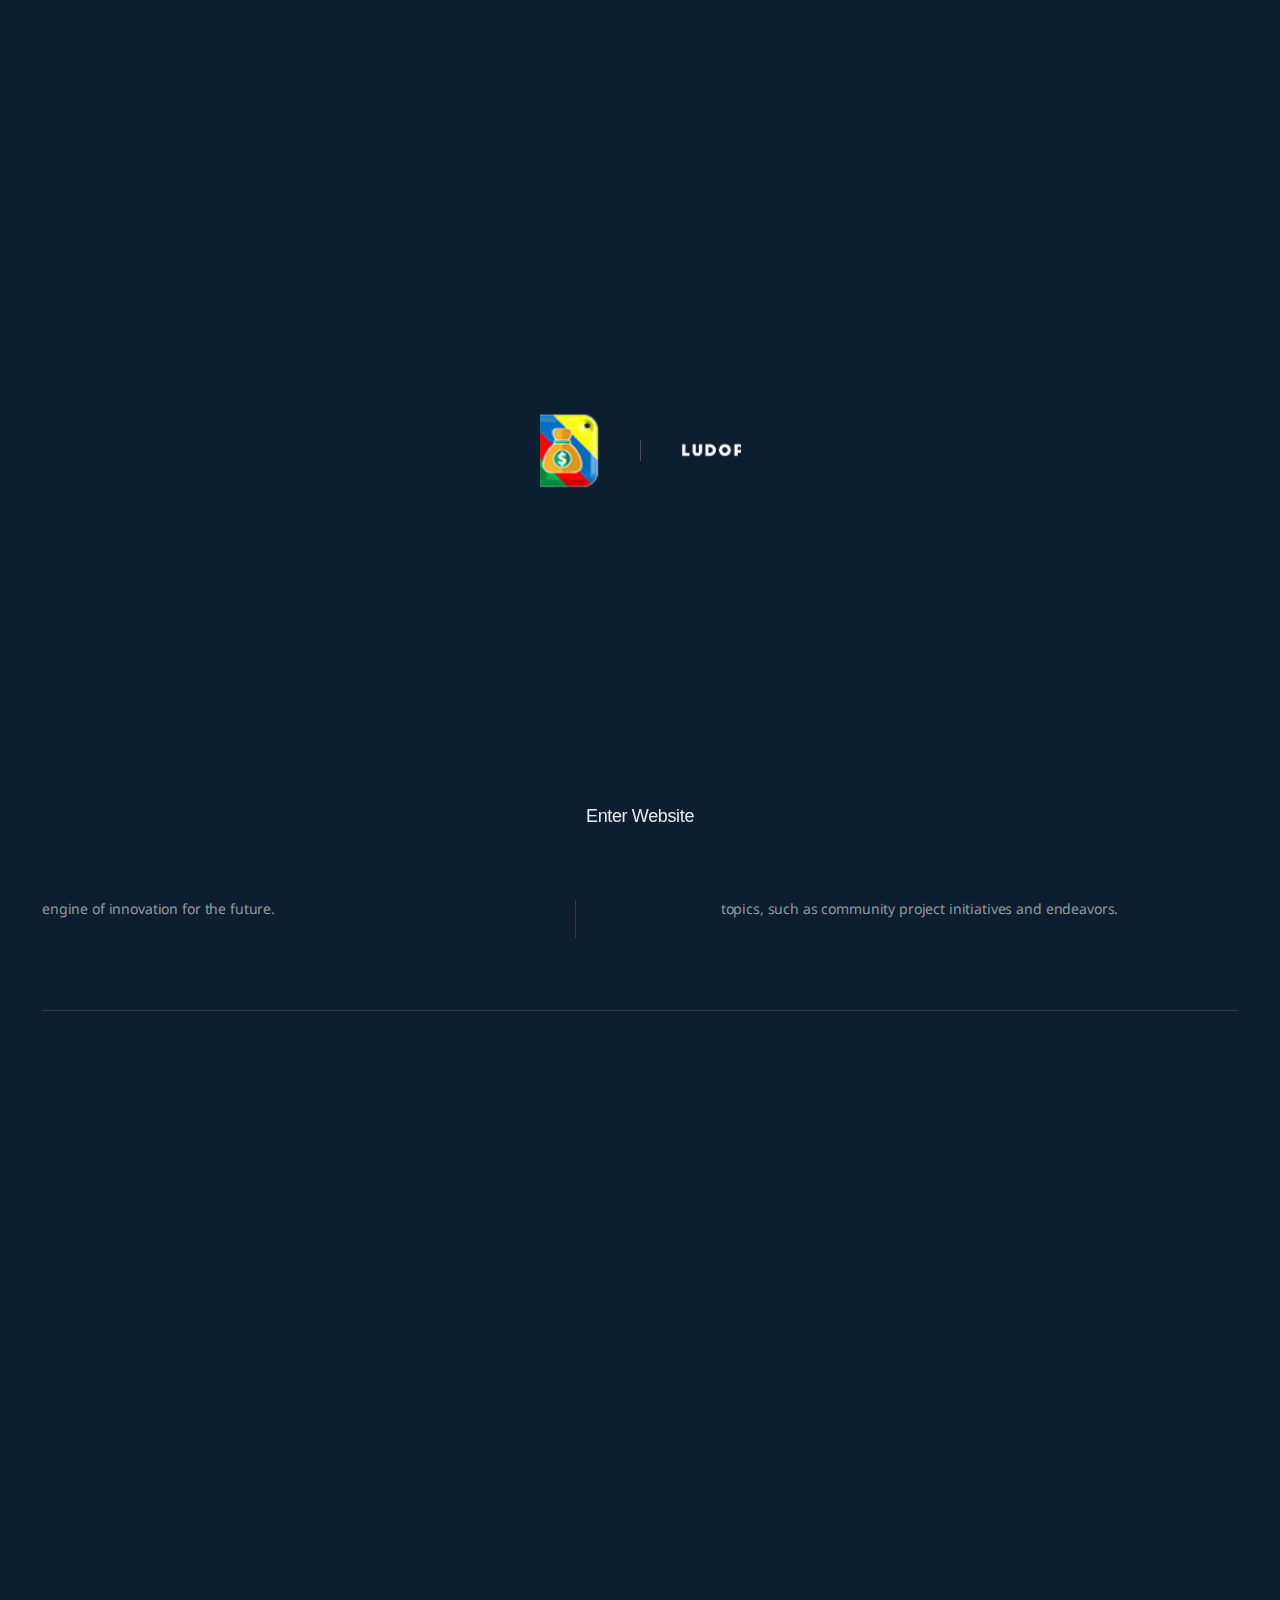
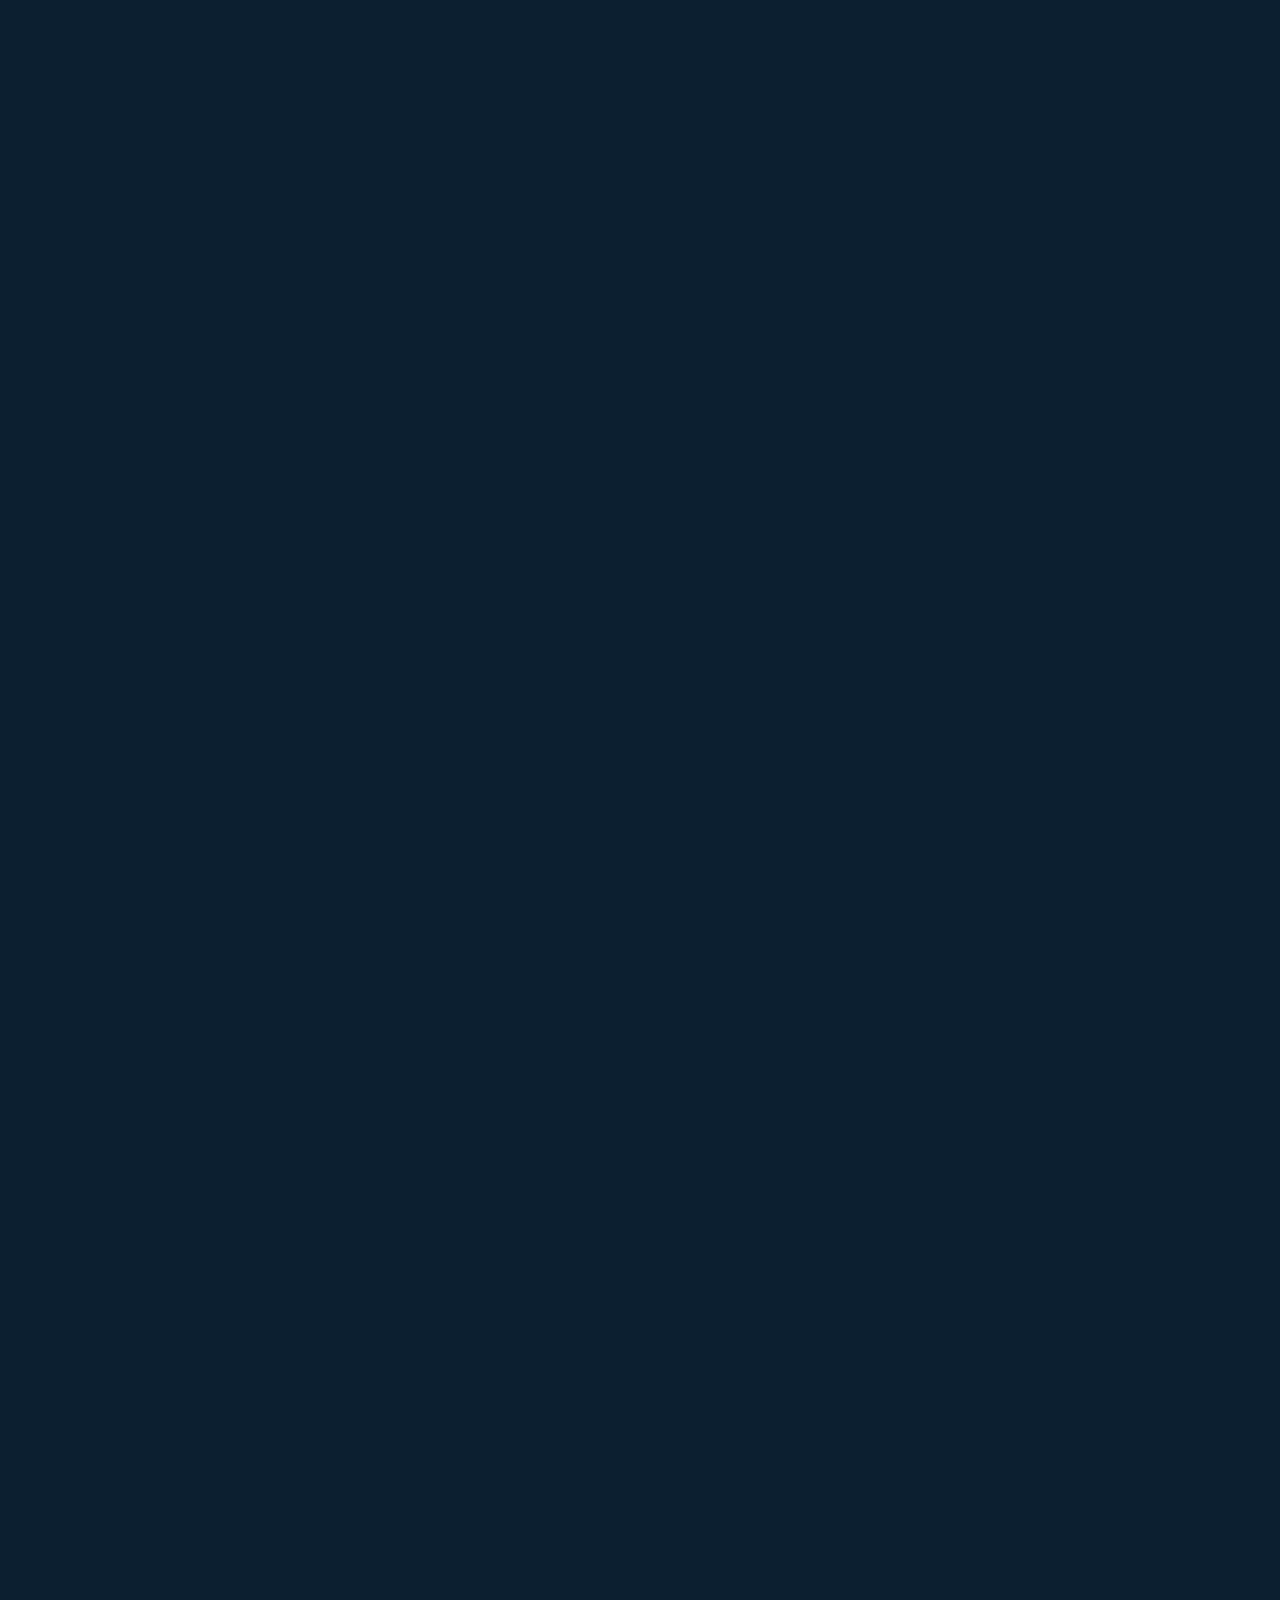
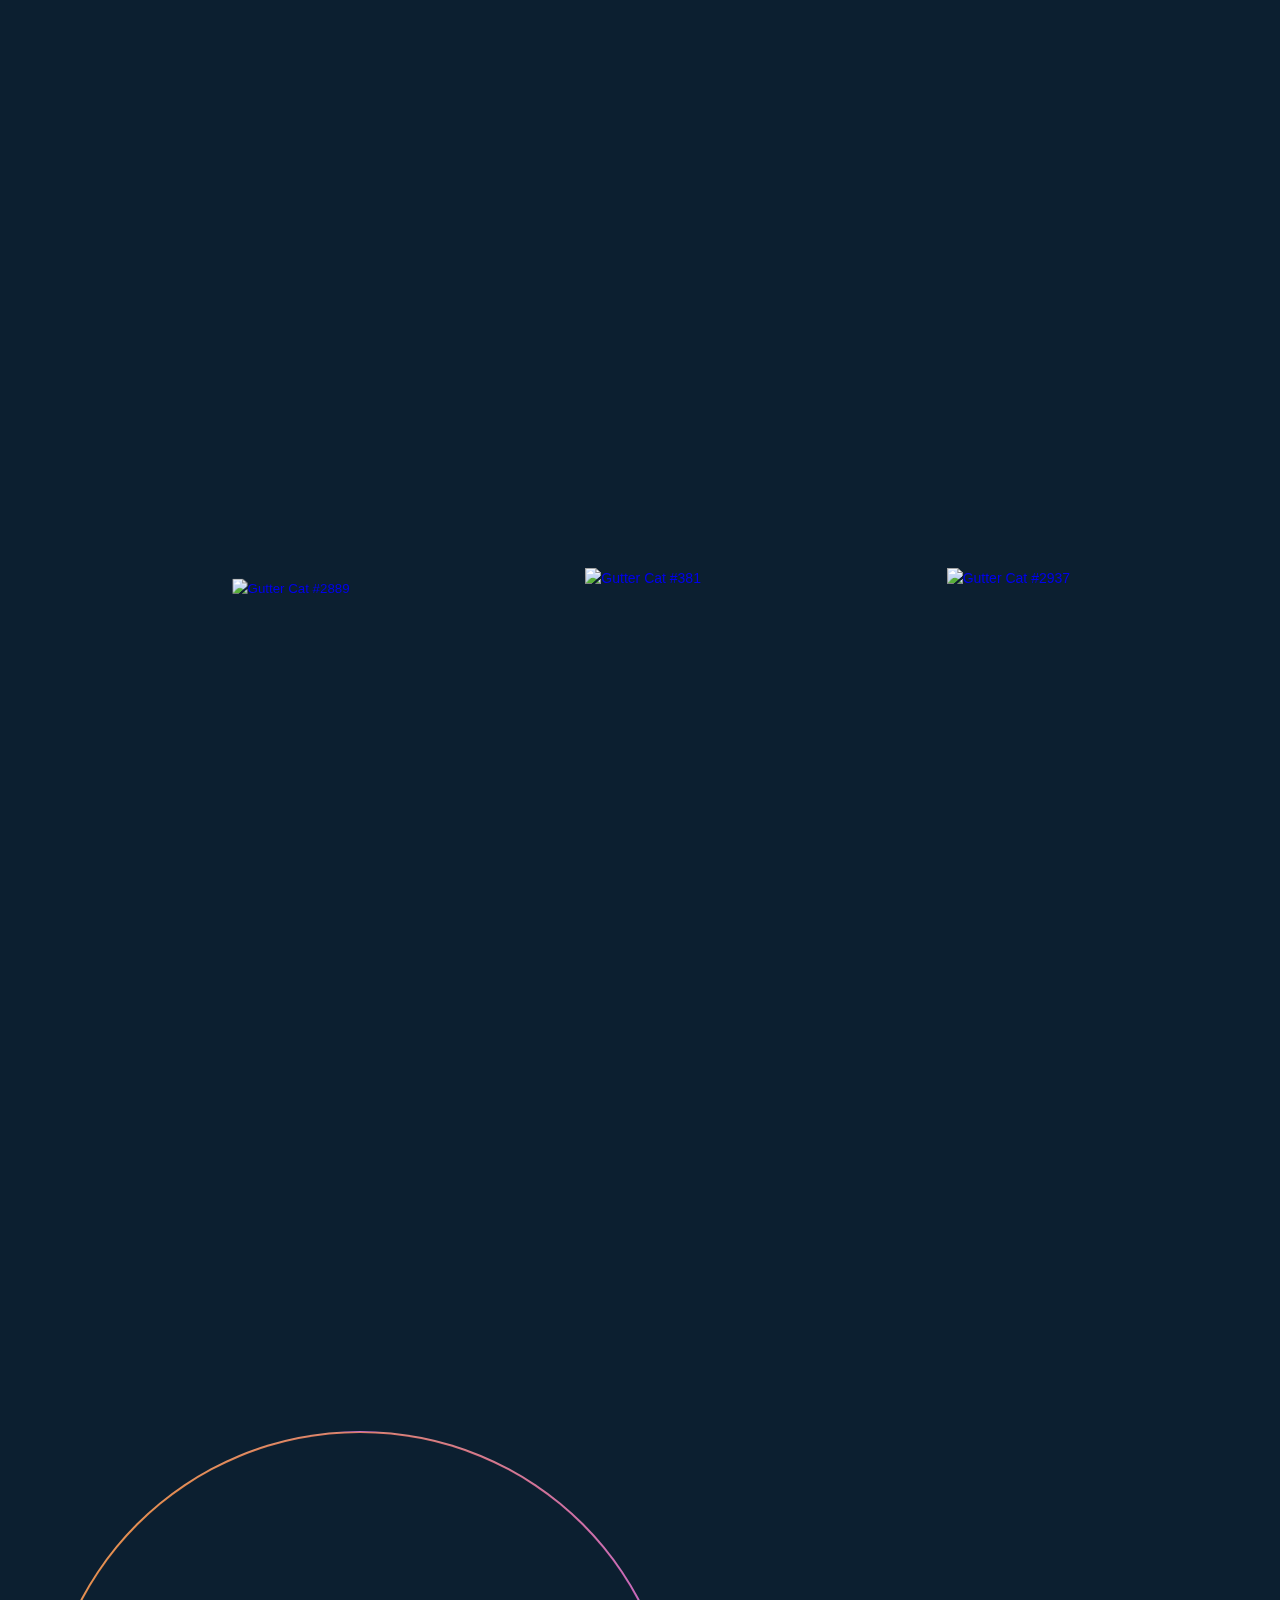
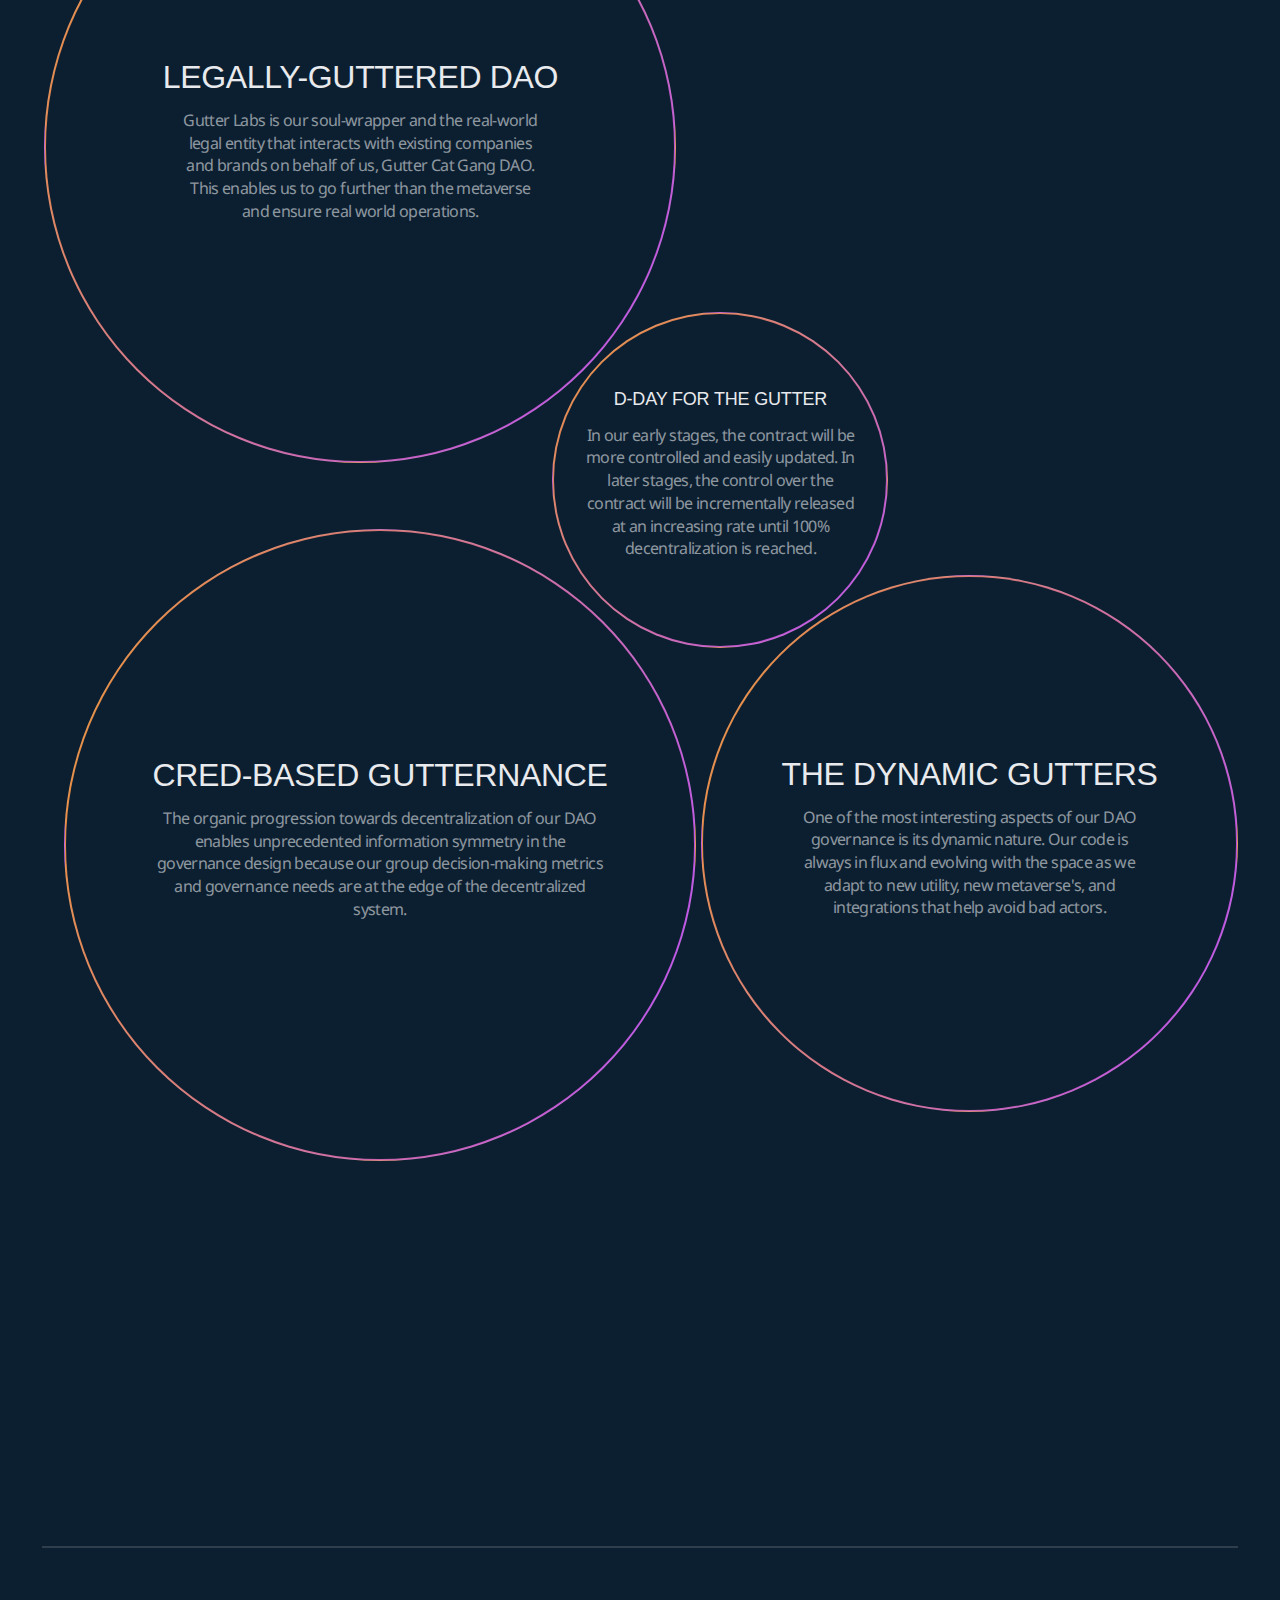
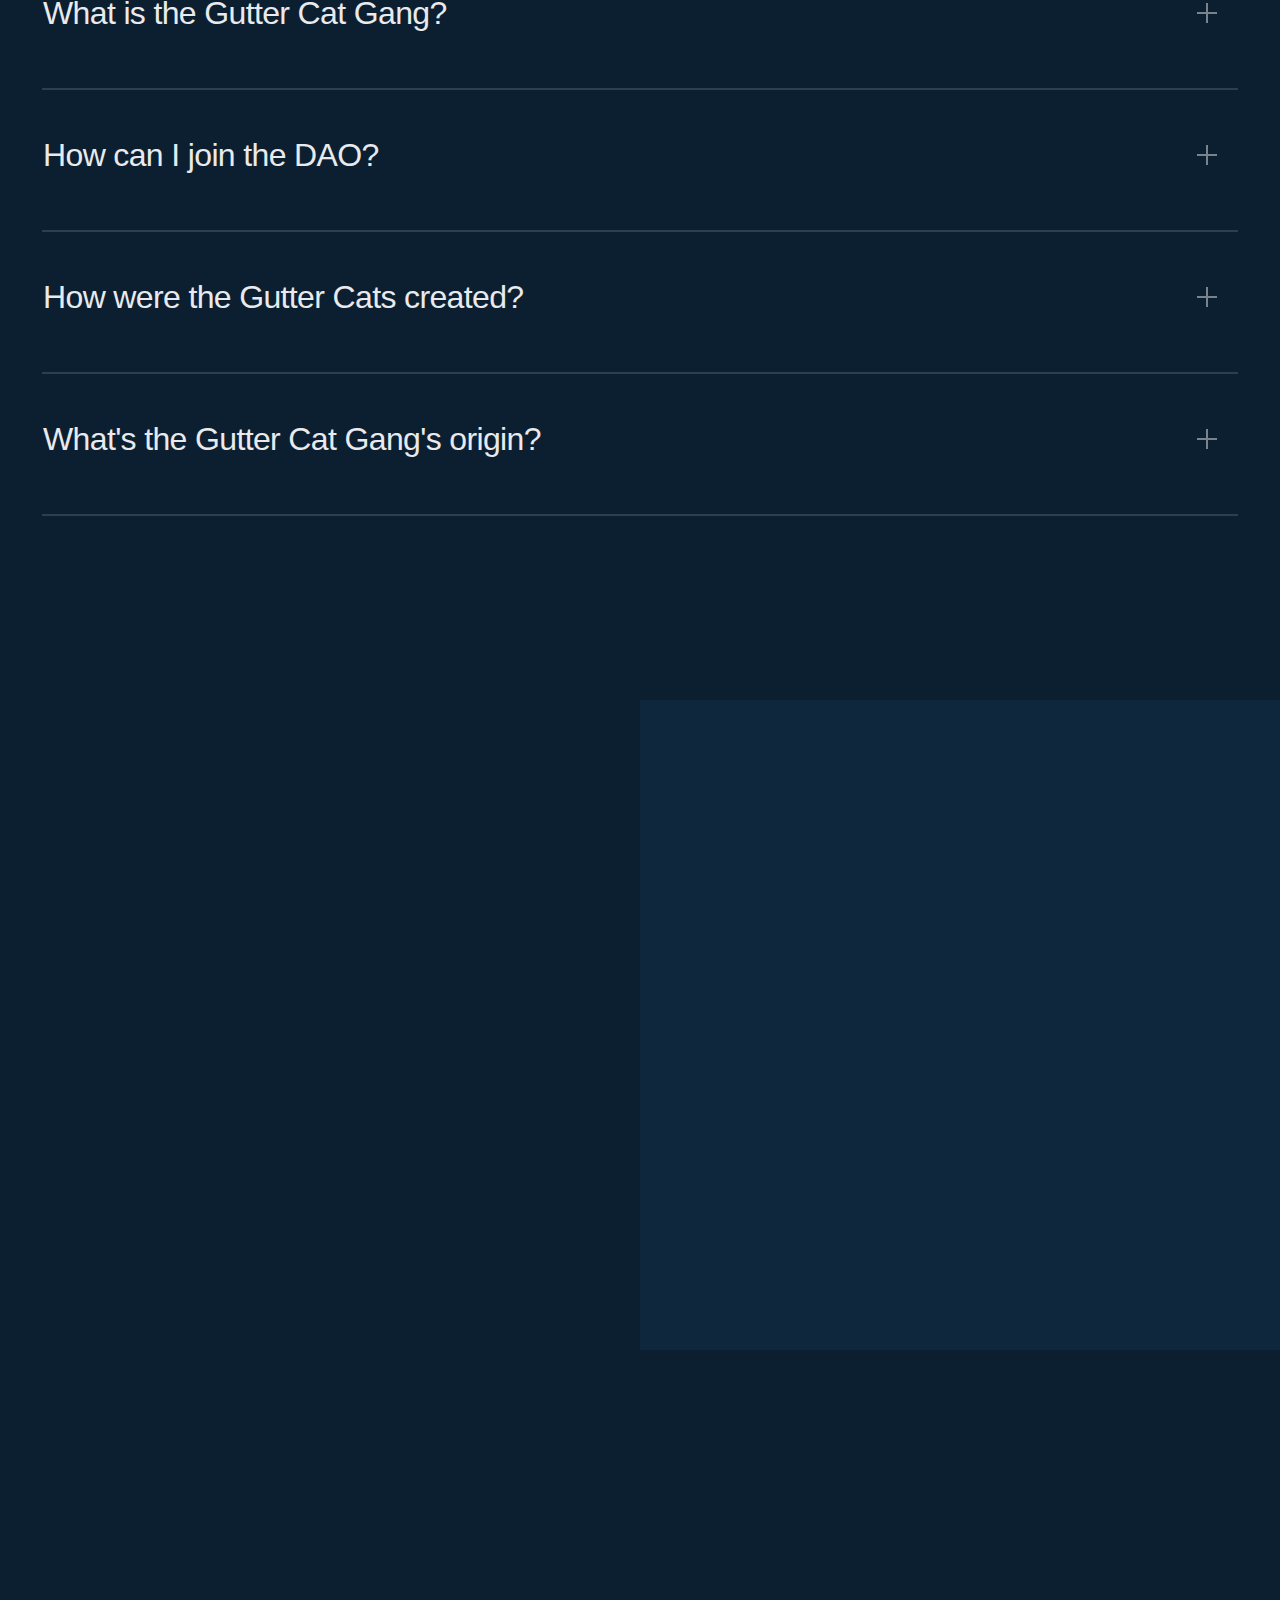
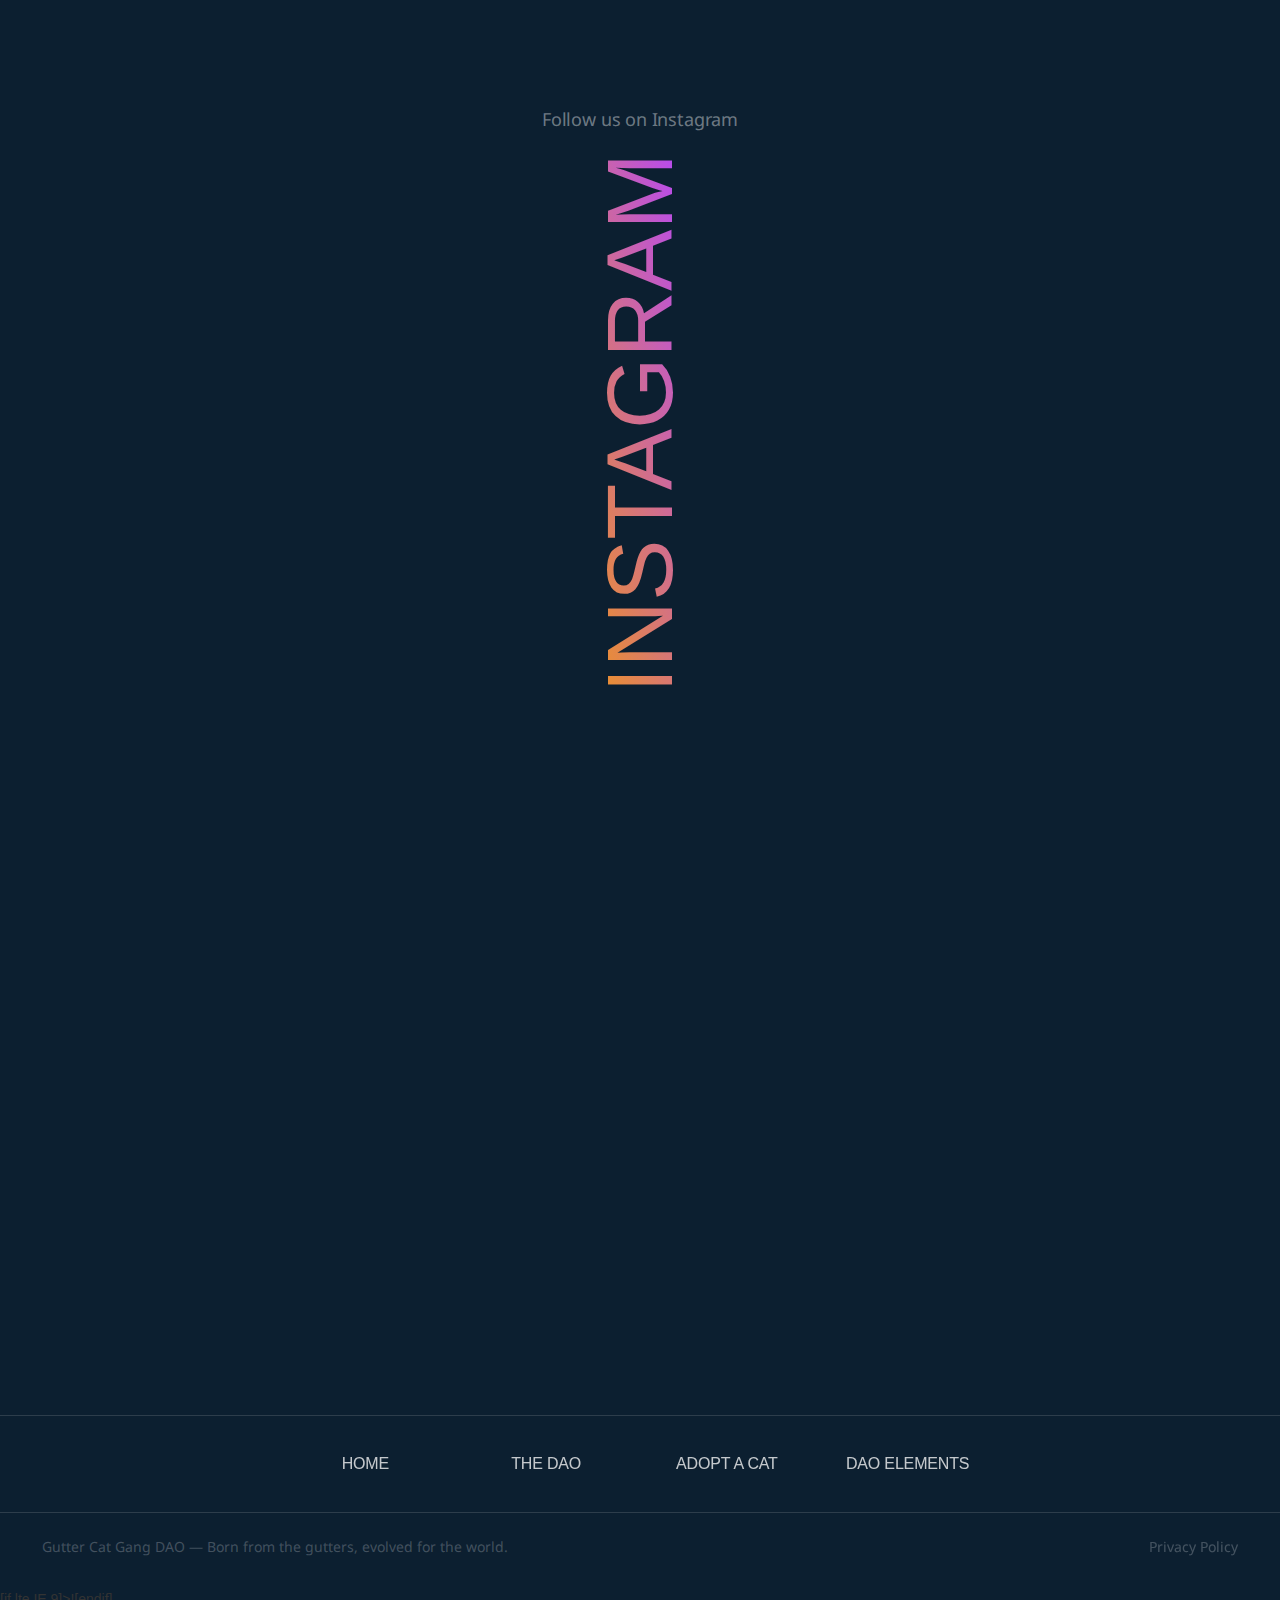
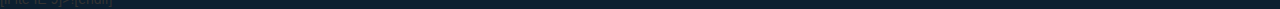
==== commit 244033e6: "." ====
--- a/index.html
+++ b/index.html
@@ -148,7 +148,7 @@
     <div class="container div-block-527 frosty">
         <div class="paddings header">
             <div data-collapse="medium" data-animation="default" data-duration="400" data-doc-height="1" role="banner" class="navbar w-nav">
-                <div class="container-2 w-container"><a href="/" aria-current="page" class="brand w-nav-brand w--current"><img src="../images/logo_ludope.png" loading="lazy" alt="Gutter Cat Gang Dao Logo"/></a>
+                <div class="container-2 w-container"><a href="/" aria-current="page" class="brand w-nav-brand w--current"><img src="./images/logo_ludope.png" loading="lazy" alt="Gutter Cat Gang Dao Logo"/></a>
                     <div
                         class="div-block-659">
                         <div class="div-block-7"><a href="/" aria-current="page" class="menu w-nav-link w--current">HOME</a><a href="https://www.gcgdao.io/#the-dao" class="menu w-nav-link">THE DAO</a><a href="https://www.gcgdao.io/#adopt-a-cat" class="menu w-nav-link">ADOPT A CAT</a>
@@ -1039,11 +1039,11 @@
     <div data-w-id="f242b0d8-0802-a443-6482-162cb47b61a8" class="intro-parent">
         <div class="logo-parent push">
             <div class="div-hide pad-right">
-                <img src="../images/logo.png" loading="lazy" data-w-id="f242b0d8-0802-a443-6482-162cb47b61ab" alt="Gutter Cat Gang DAO logo symbol" class="intro-logo" />
+                <img src="./images/logo.png" loading="lazy" data-w-id="f242b0d8-0802-a443-6482-162cb47b61ab" alt="Gutter Cat Gang DAO logo symbol" class="intro-logo" />
             </div>
             <div data-w-id="f242b0d8-0802-a443-6482-162cb47b61ac" class="border-line-h"></div>
             <div class="div-hide pad-left">
-                <img src="../images/ludope.png" loading="lazy" data-w-id="f242b0d8-0802-a443-6482-162cb47b61ae" alt="Gutter Cat Gang DAO logo text" class="intro-logo" />
+                <img src="./images/ludope.png" loading="lazy" data-w-id="f242b0d8-0802-a443-6482-162cb47b61ae" alt="Gutter Cat Gang DAO logo text" class="intro-logo" />
             </div>
         </div>
         <div data-w-id="f242b0d8-0802-a443-6482-162cb47b61af" class="panel"></div>
@@ -1057,11 +1057,11 @@
         </div>
         <div class="logo-parent push">
             <div class="div-hide pad-right">
-                <img src="../images/logo.png" loading="lazy" data-w-id="e8b8f6bc-6d59-6847-eadd-780d3785c5e4" alt="Gutter Cat Gang DAO logo symbol" class="intro-logo" />
+                <img src="./images/logo.png" loading="lazy" data-w-id="e8b8f6bc-6d59-6847-eadd-780d3785c5e4" alt="Gutter Cat Gang DAO logo symbol" class="intro-logo" />
             </div>
             <div data-w-id="e8b8f6bc-6d59-6847-eadd-780d3785c5e5" class="border-line-h"></div>
             <div class="div-hide pad-left">
-                <img src="../images/ludope.png" loading="lazy" data-w-id="e8b8f6bc-6d59-6847-eadd-780d3785c5e7" alt="Gutter Cat Gang DAO logo text" class="intro-logo" />
+                <img src="./images/ludope.png" loading="lazy" data-w-id="e8b8f6bc-6d59-6847-eadd-780d3785c5e7" alt="Gutter Cat Gang DAO logo text" class="intro-logo" />
             </div>
         </div>
         <div data-w-id="e8b8f6bc-6d59-6847-eadd-780d3785c5e8" class="panel"></div>
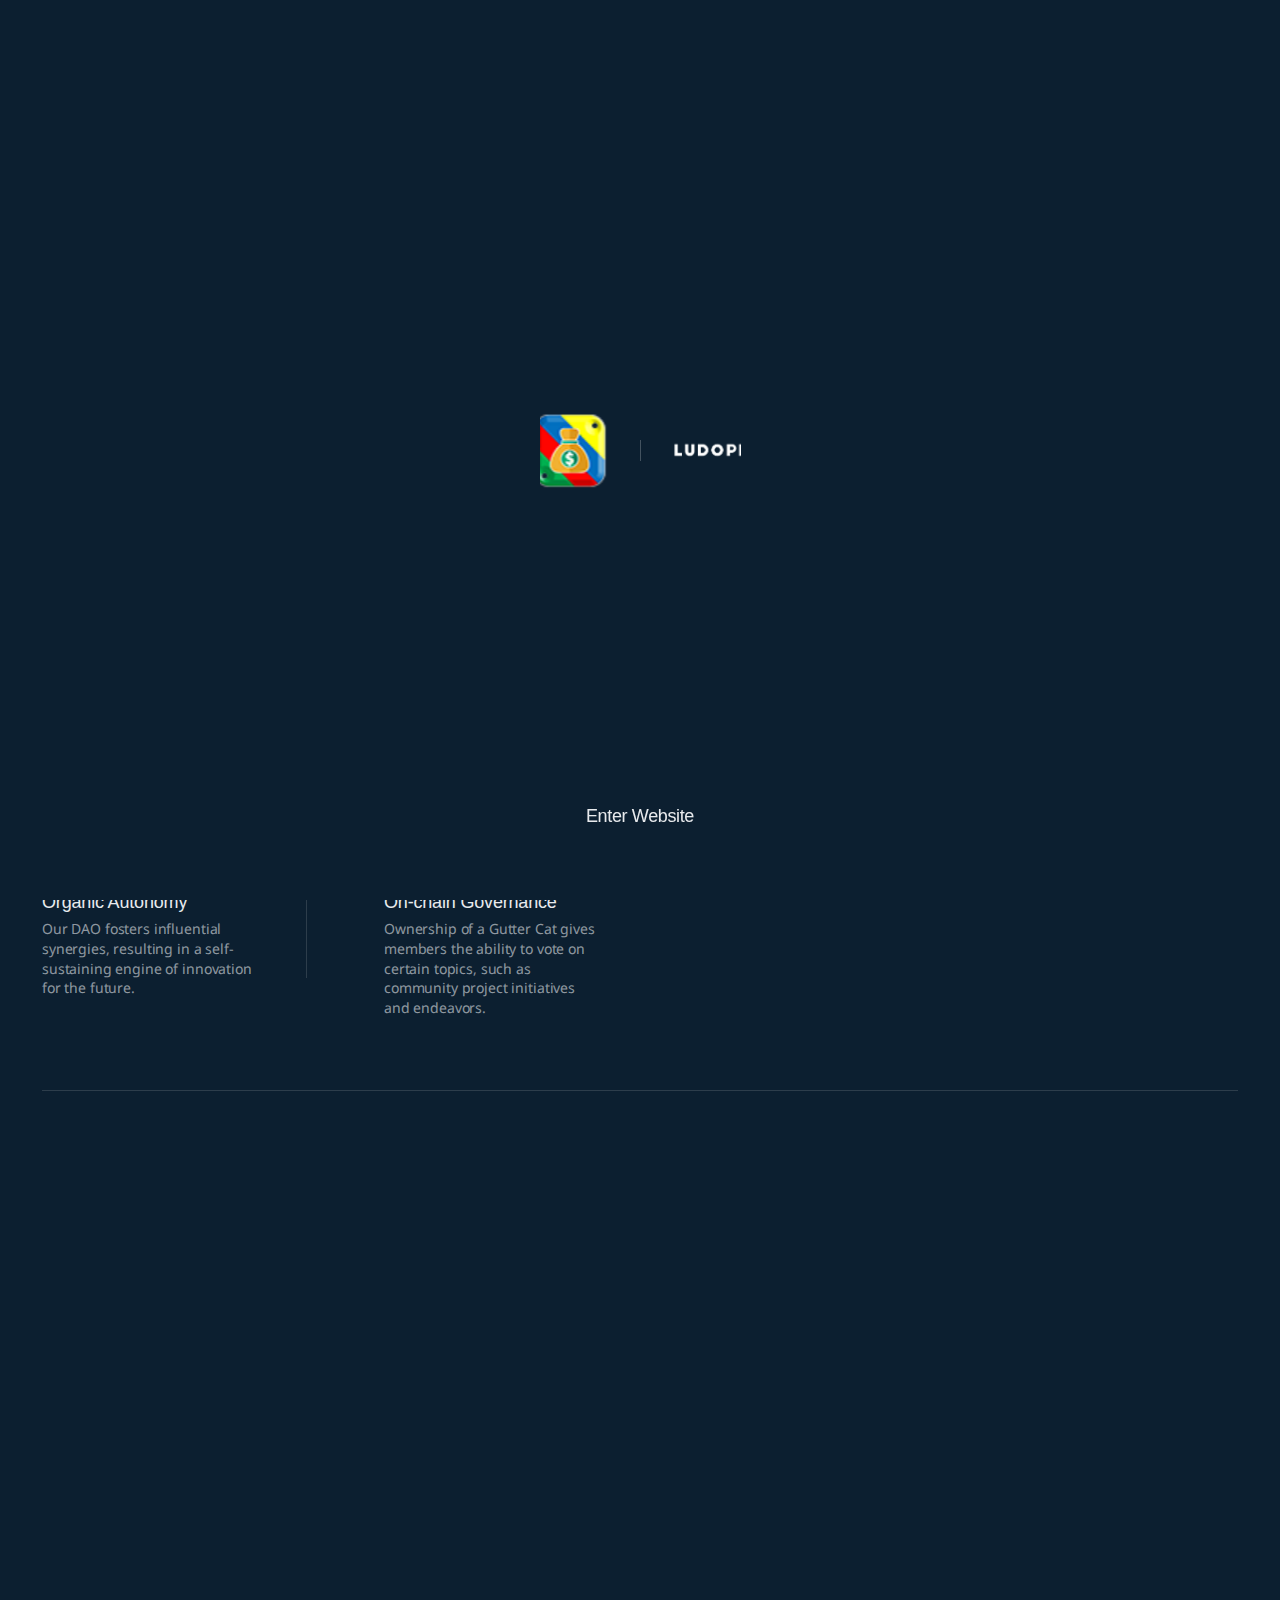
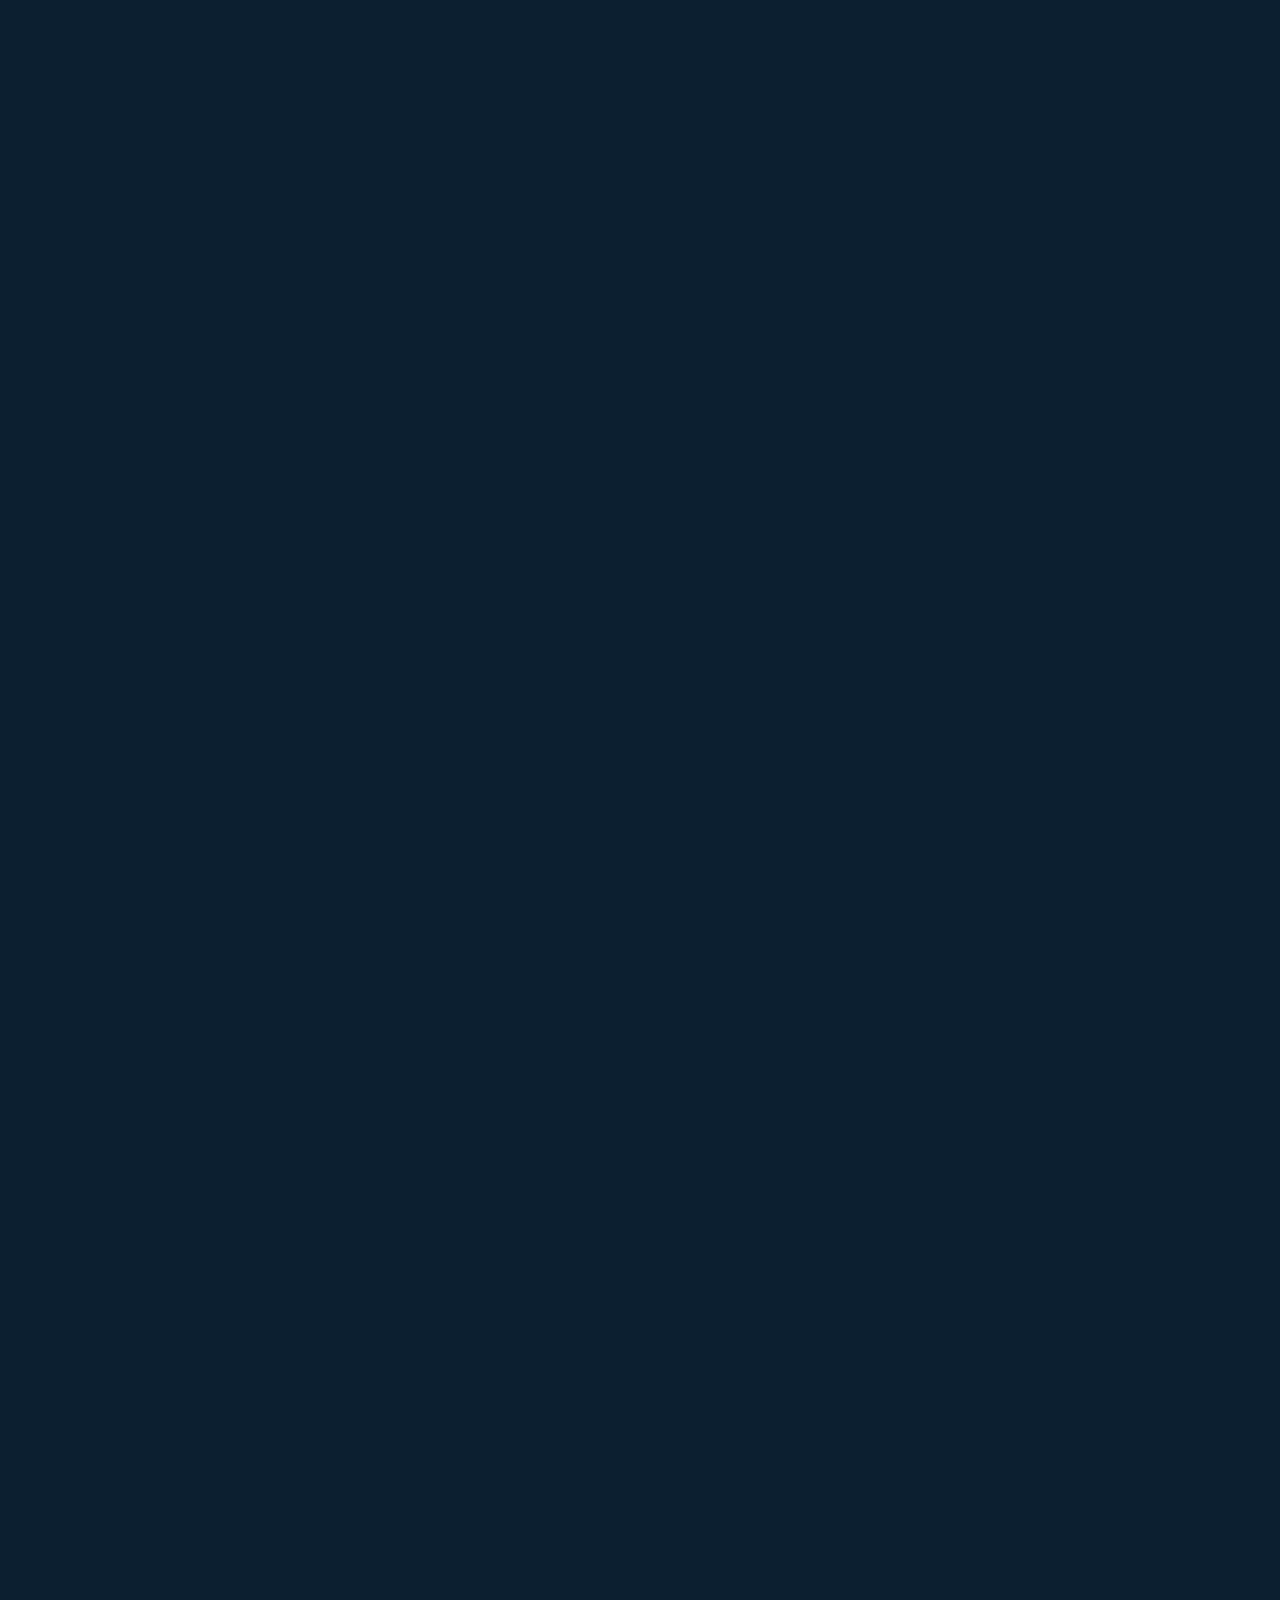
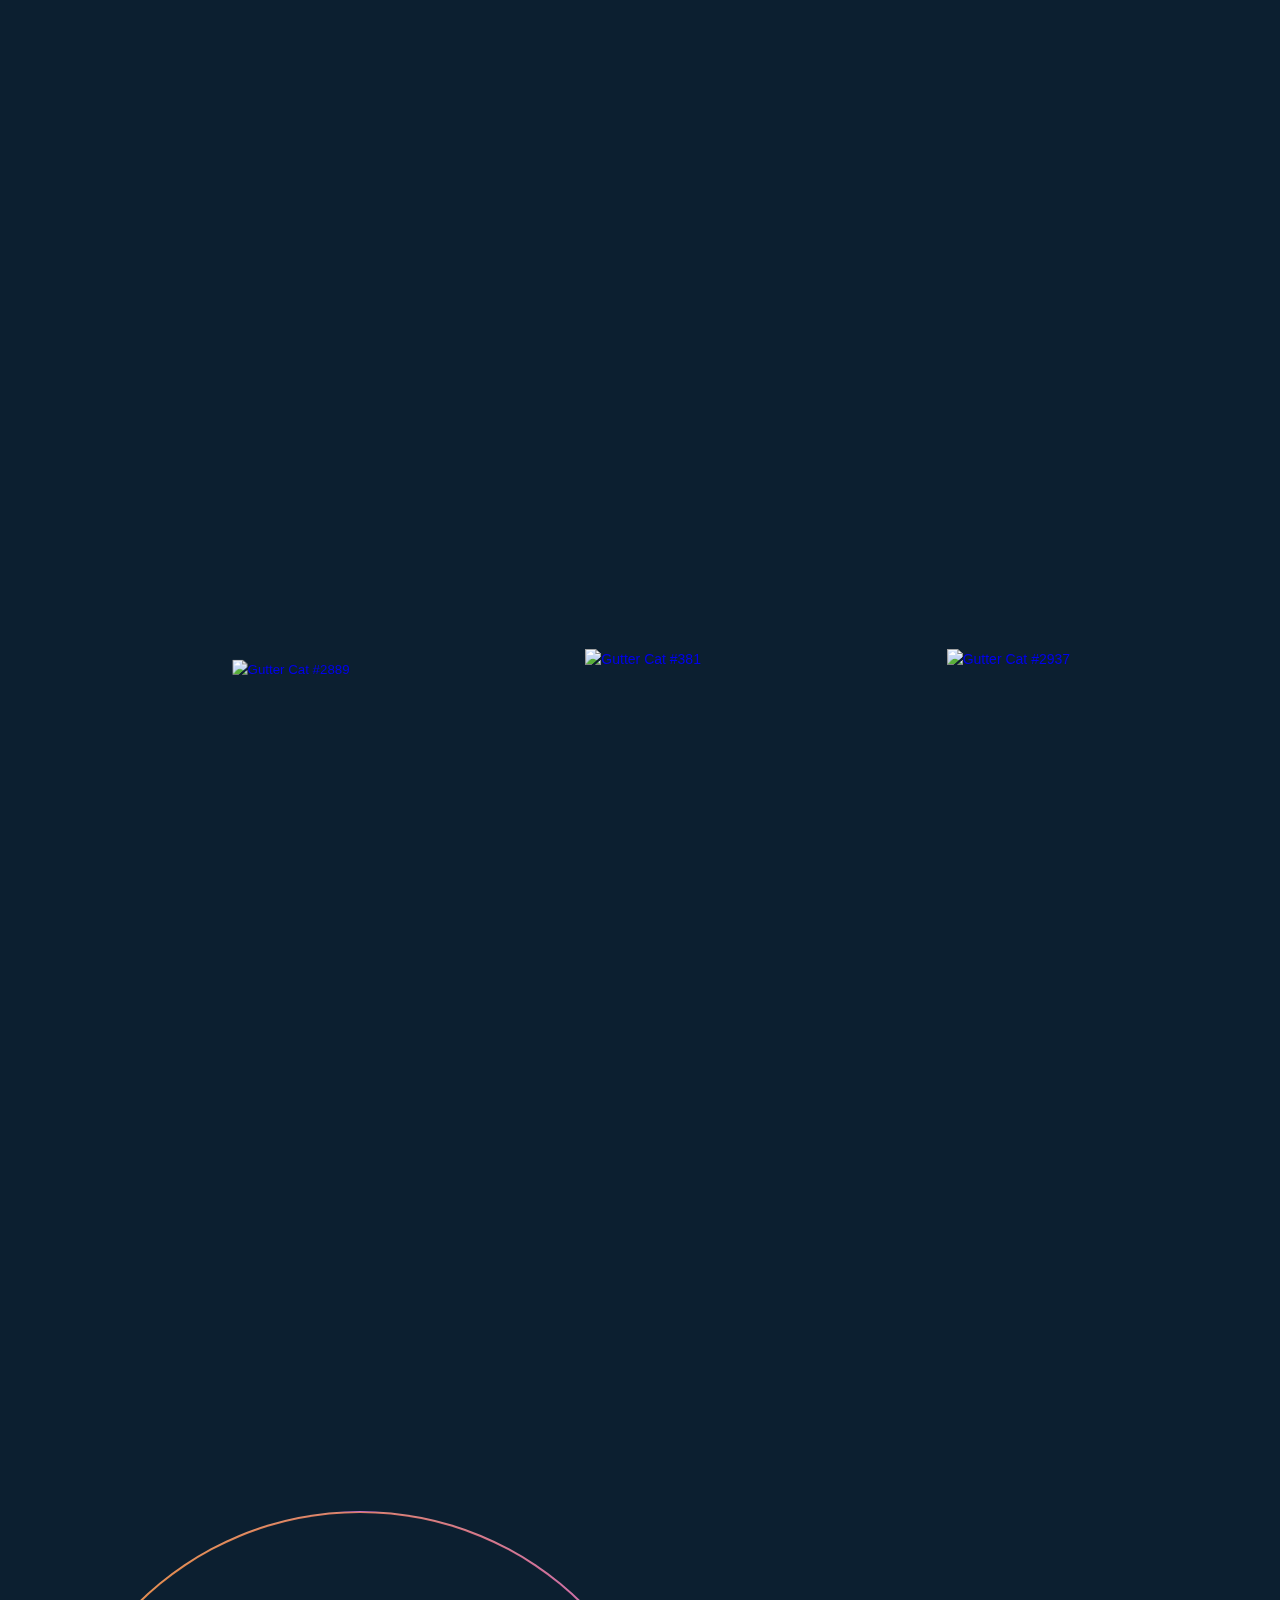
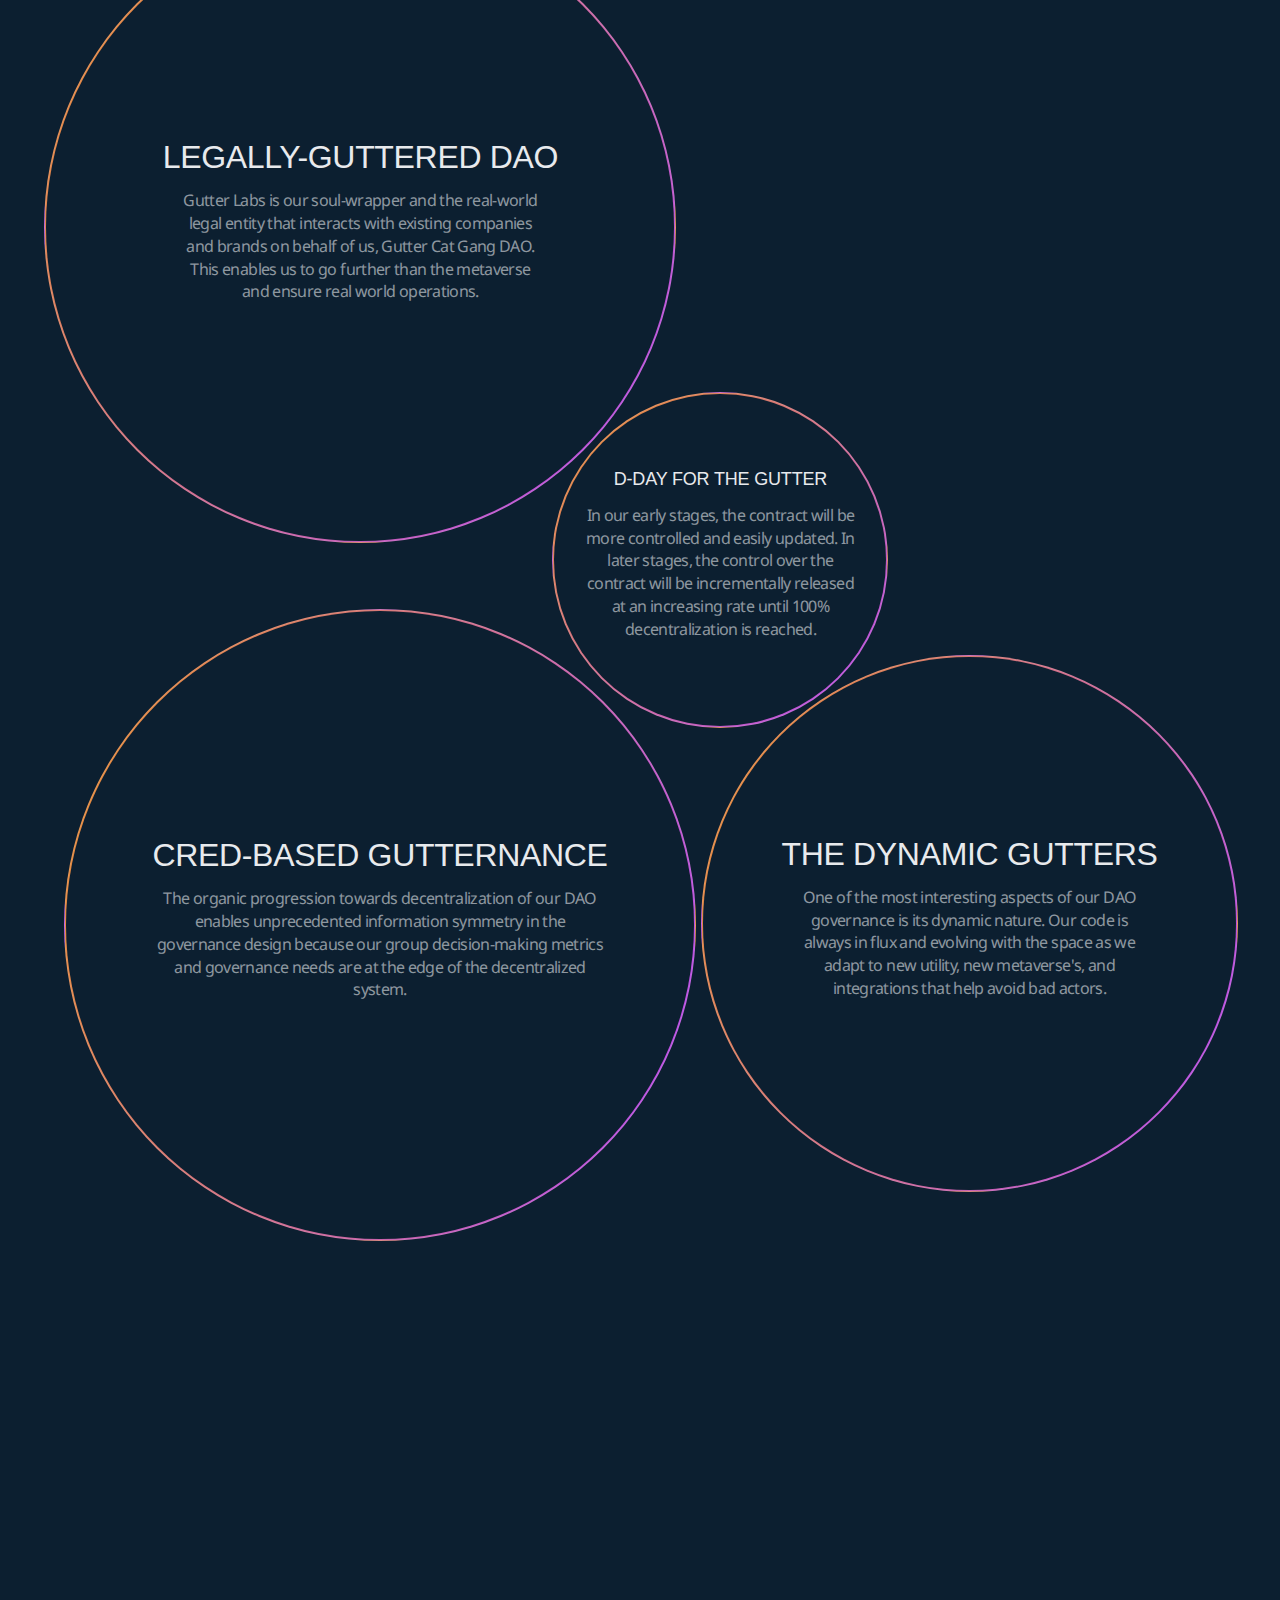
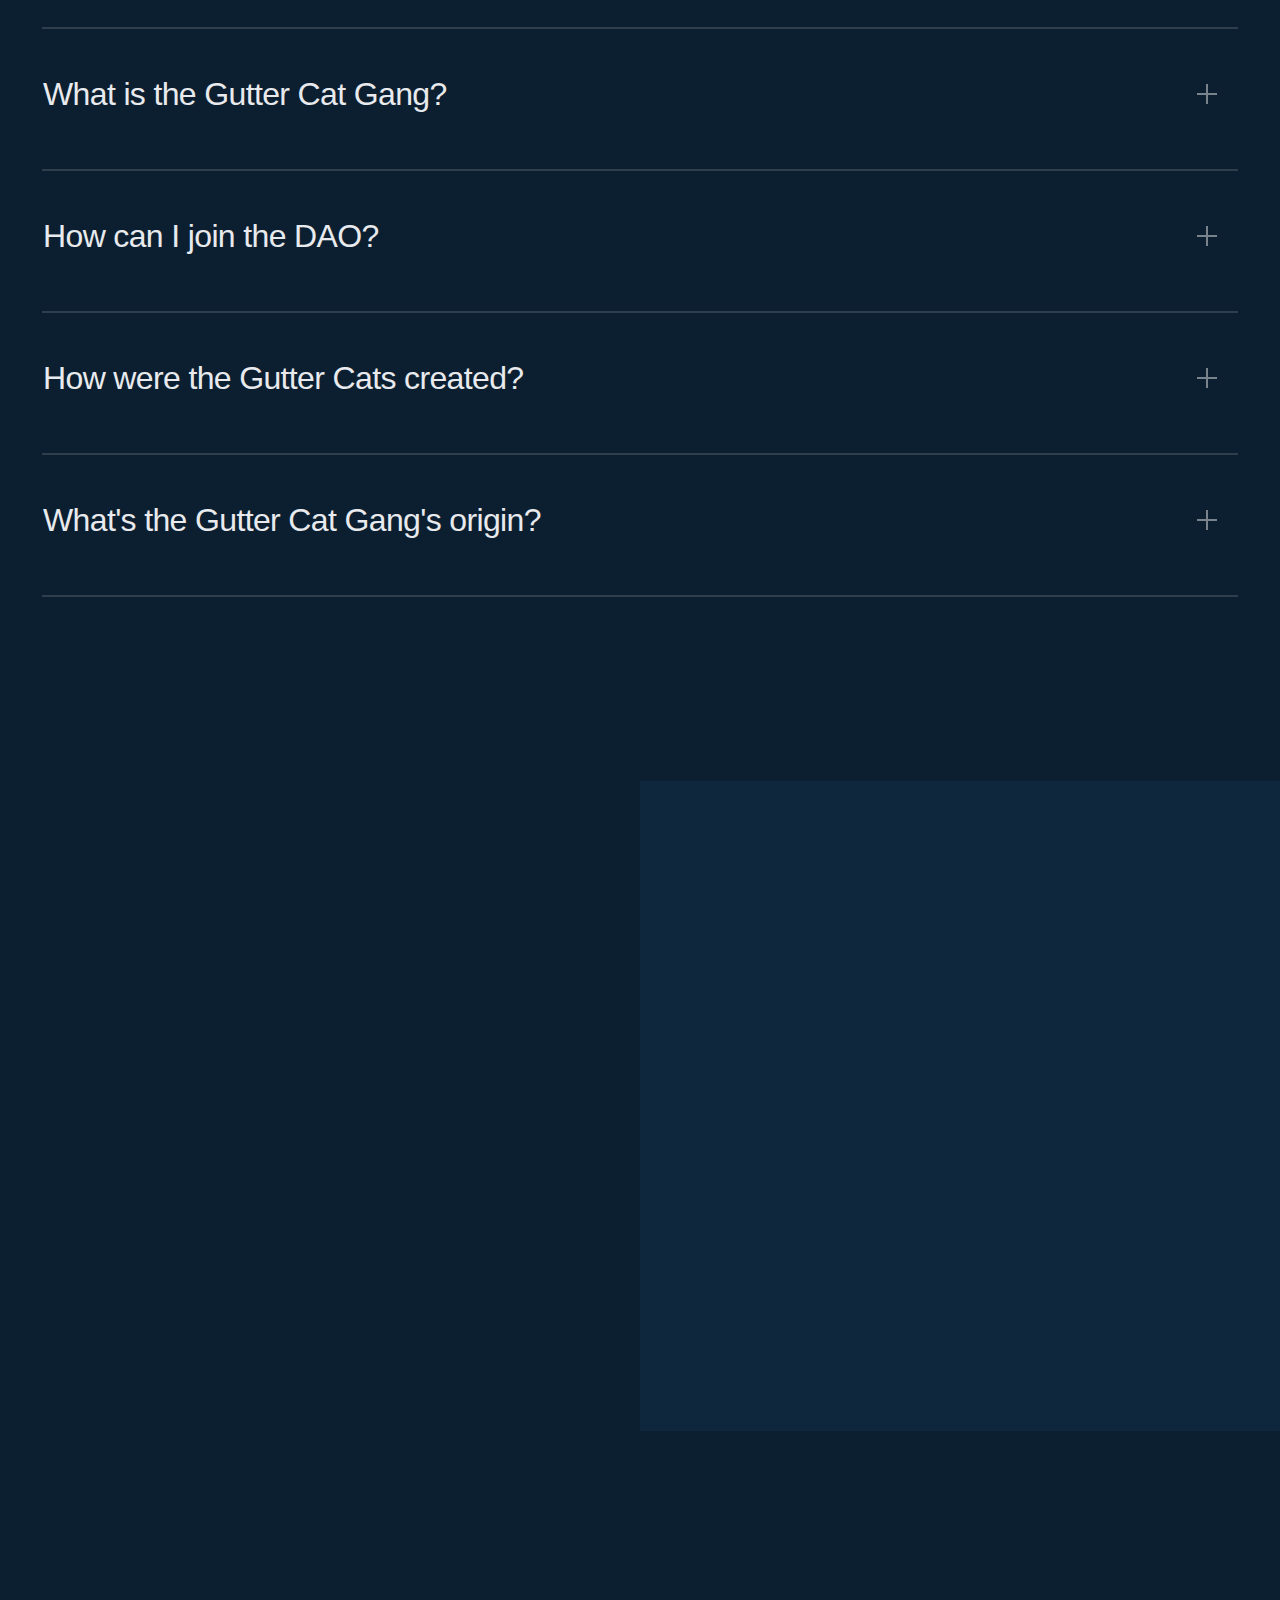
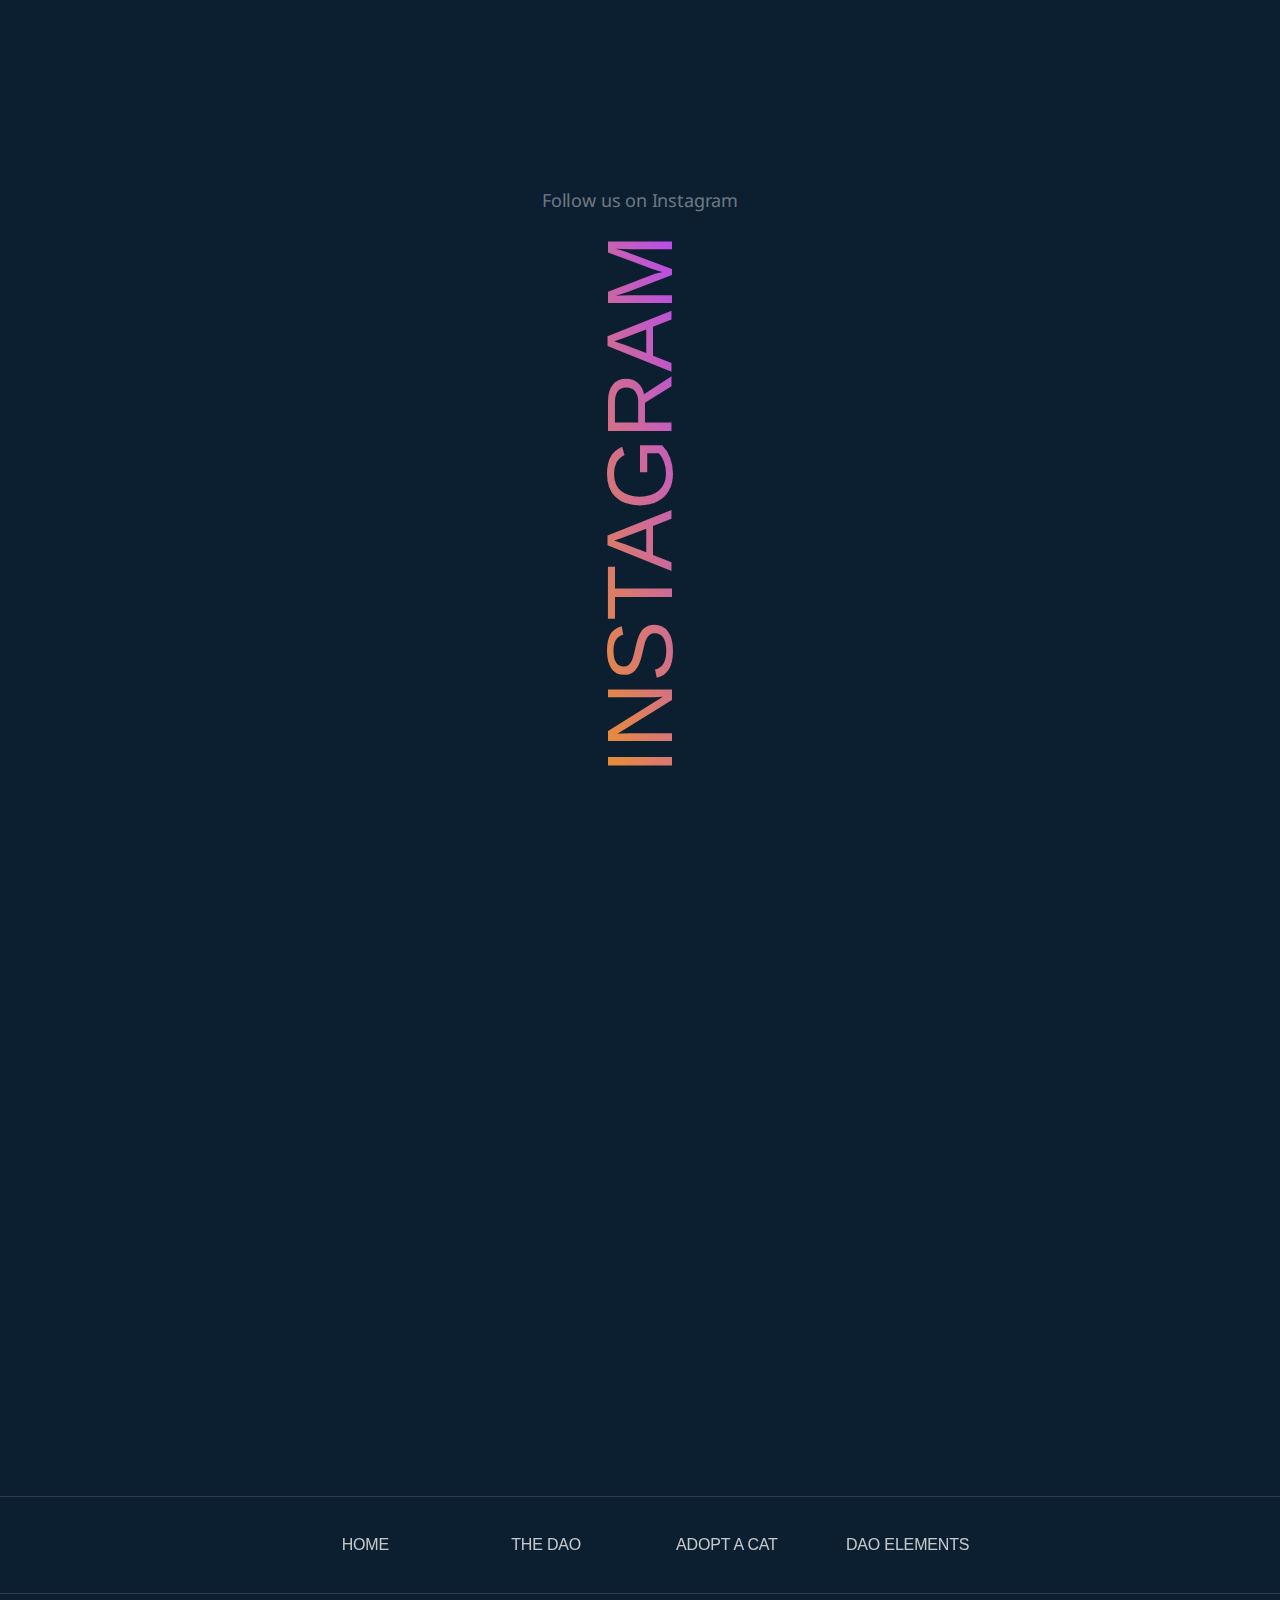
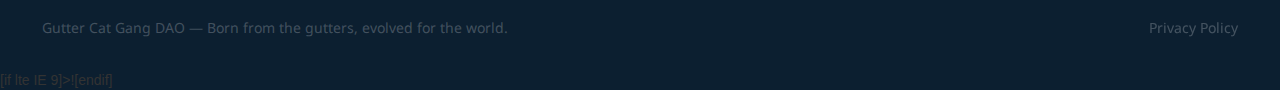
==== commit 90ab59df: "." ====
--- a/index.html
+++ b/index.html
@@ -148,12 +148,16 @@
     <div class="container div-block-527 frosty">
         <div class="paddings header">
             <div data-collapse="medium" data-animation="default" data-duration="400" data-doc-height="1" role="banner" class="navbar w-nav">
-                <div class="container-2 w-container"><a href="/" aria-current="page" class="brand w-nav-brand w--current"><img src="./images/logo_ludope.png" loading="lazy" alt="Gutter Cat Gang Dao Logo"/></a>
-                    <div
-                        class="div-block-659">
-                        <div class="div-block-7"><a href="/" aria-current="page" class="menu w-nav-link w--current">HOME</a><a href="https://www.gcgdao.io/#the-dao" class="menu w-nav-link">THE DAO</a><a href="https://www.gcgdao.io/#adopt-a-cat" class="menu w-nav-link">ADOPT A CAT</a>
-                            <a
-                                href="https://www.gcgdao.io/#dao-elements" class="menu w-nav-link">DAO ELEMENTS</a>
+                <div class="container-2 w-container">
+                    <a href="/" aria-current="page" class="brand w-nav-brand w--current">
+                        <img src="./images/logo_ludope.png" loading="lazy" alt="Gutter Cat Gang Dao Logo"/>
+                    </a>
+                    <div class="div-block-659">
+                        <div class="div-block-7">
+                            <a href="/" aria-current="page" class="menu w-nav-link w--current">HOME</a>
+                            <a href="https://www.gcgdao.io/#the-dao" class="menu w-nav-link">THE DAO</a>
+                            <a href="https://www.gcgdao.io/#adopt-a-cat" class="menu w-nav-link">ADOPT A CAT</a>
+                            <a href="https://www.gcgdao.io/#dao-elements" class="menu w-nav-link">DAO ELEMENTS</a>
                         </div>
                         <div class="cloneable-area">
                             <div class="c-nav-menu-btn">
@@ -262,11 +266,11 @@
                                 </div>
                             </div>
                         </div>
-                </div>
-            </div>
-        </div>
-    </div>
-    <div class="div-block-530"></div>
+                    </div>
+                </div>
+            </div>
+        </div>
+        <div class="div-block-530"></div>
     </div>
     <div class="cursor-wrapper">
         <div class="large-cursor">
--- a/assets-global.website-files.com/60ee7f0f5b5bdd49e16a0b15/css/gutter-cat-gang-dao.c2d56e0cb.min.css
+++ b/assets-global.website-files.com/60ee7f0f5b5bdd49e16a0b15/css/gutter-cat-gang-dao.c2d56e0cb.min.css
@@ -2523,7 +2523,7 @@
     grid-column-gap: 16px;
     grid-row-gap: 16px;
     -ms-grid-columns: 1fr 1fr;
-    grid-template-columns: 1fr;
+    grid-template-columns: 1fr 1fr;
     -ms-grid-rows: auto auto;
     grid-template-rows: auto auto
 }
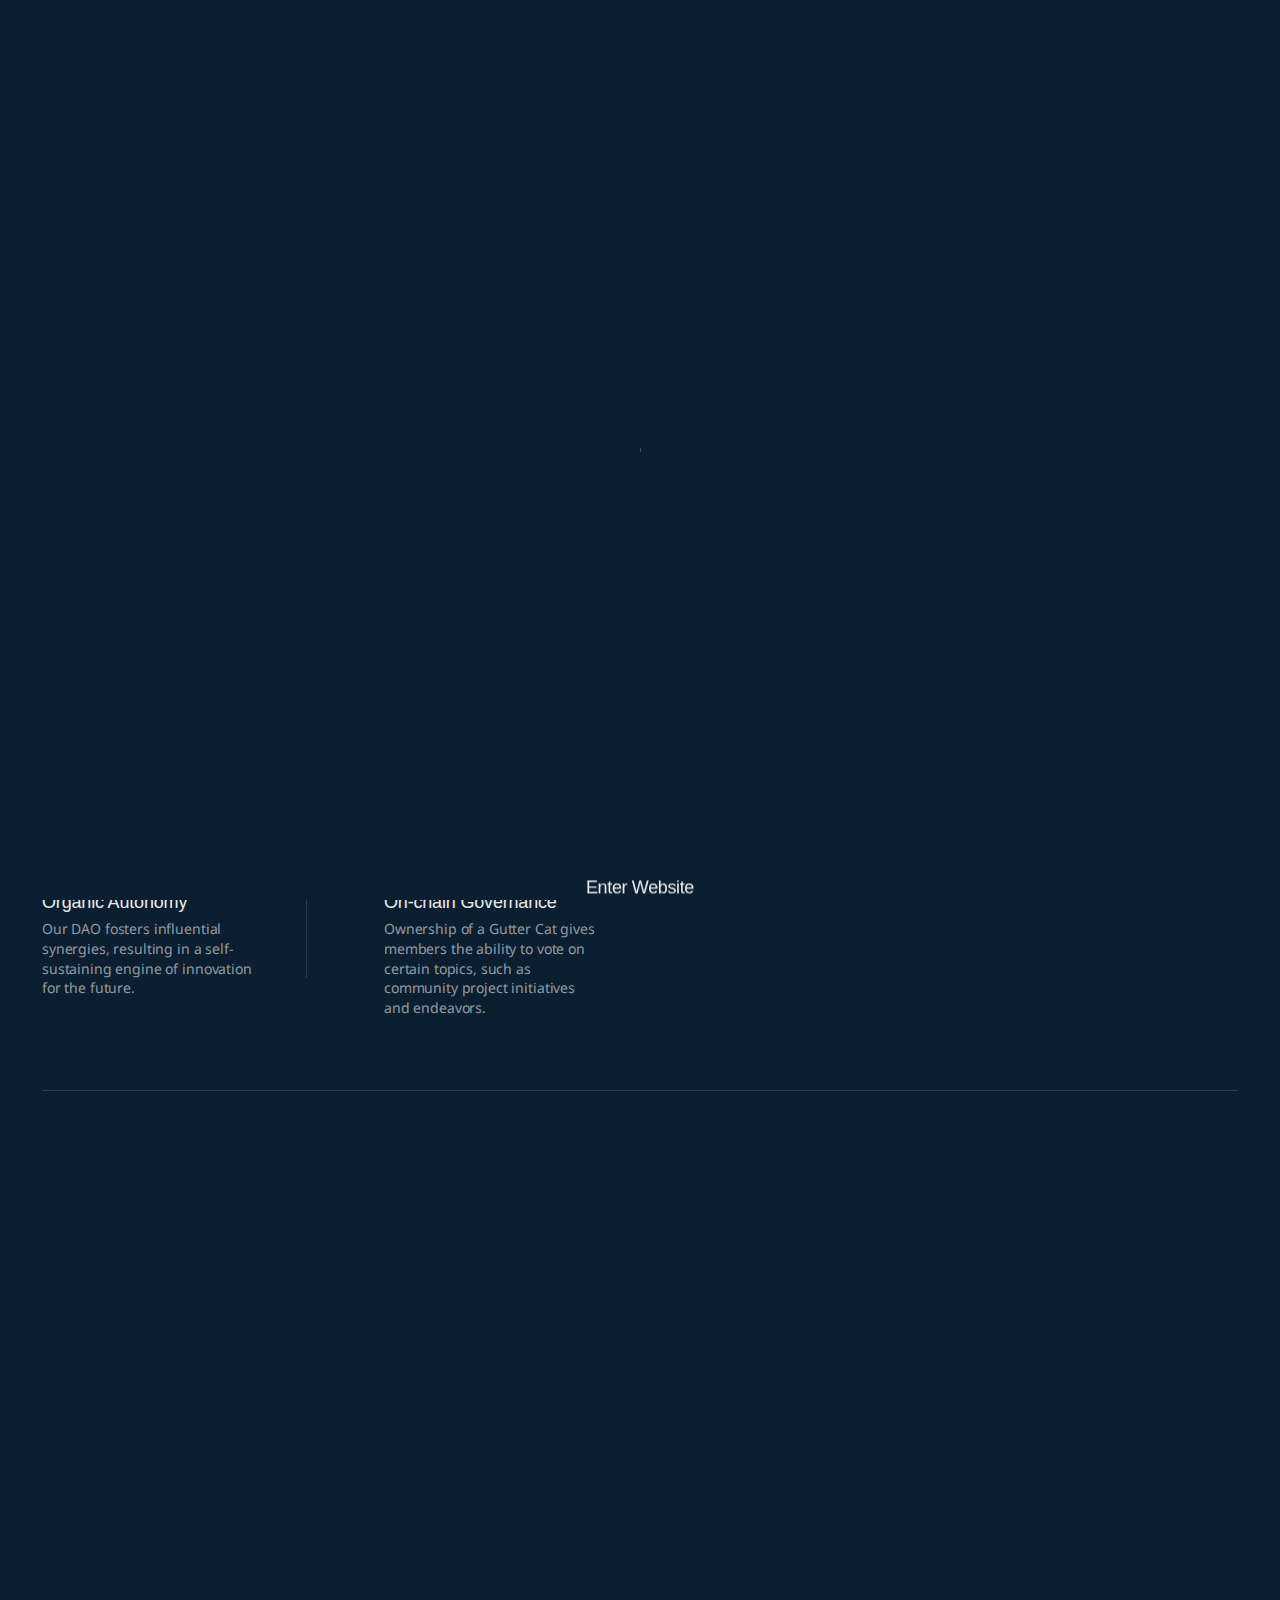
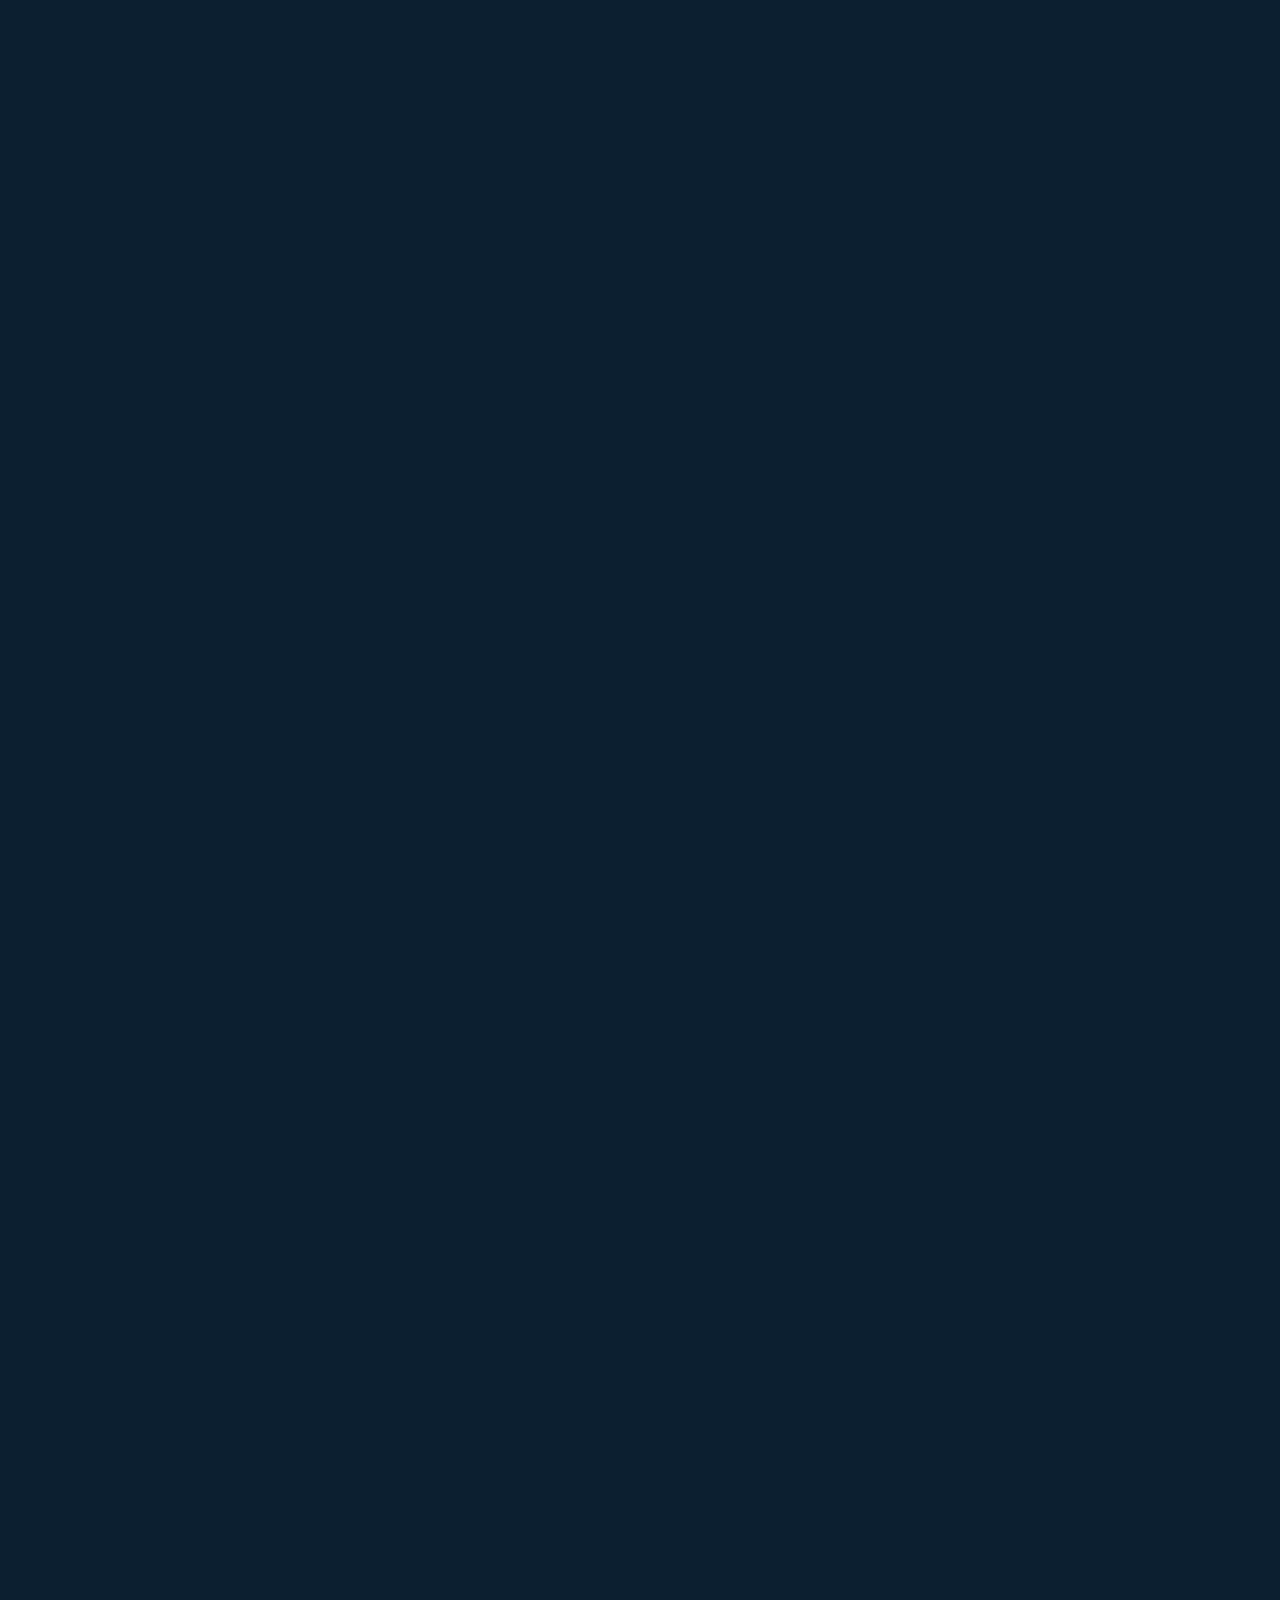
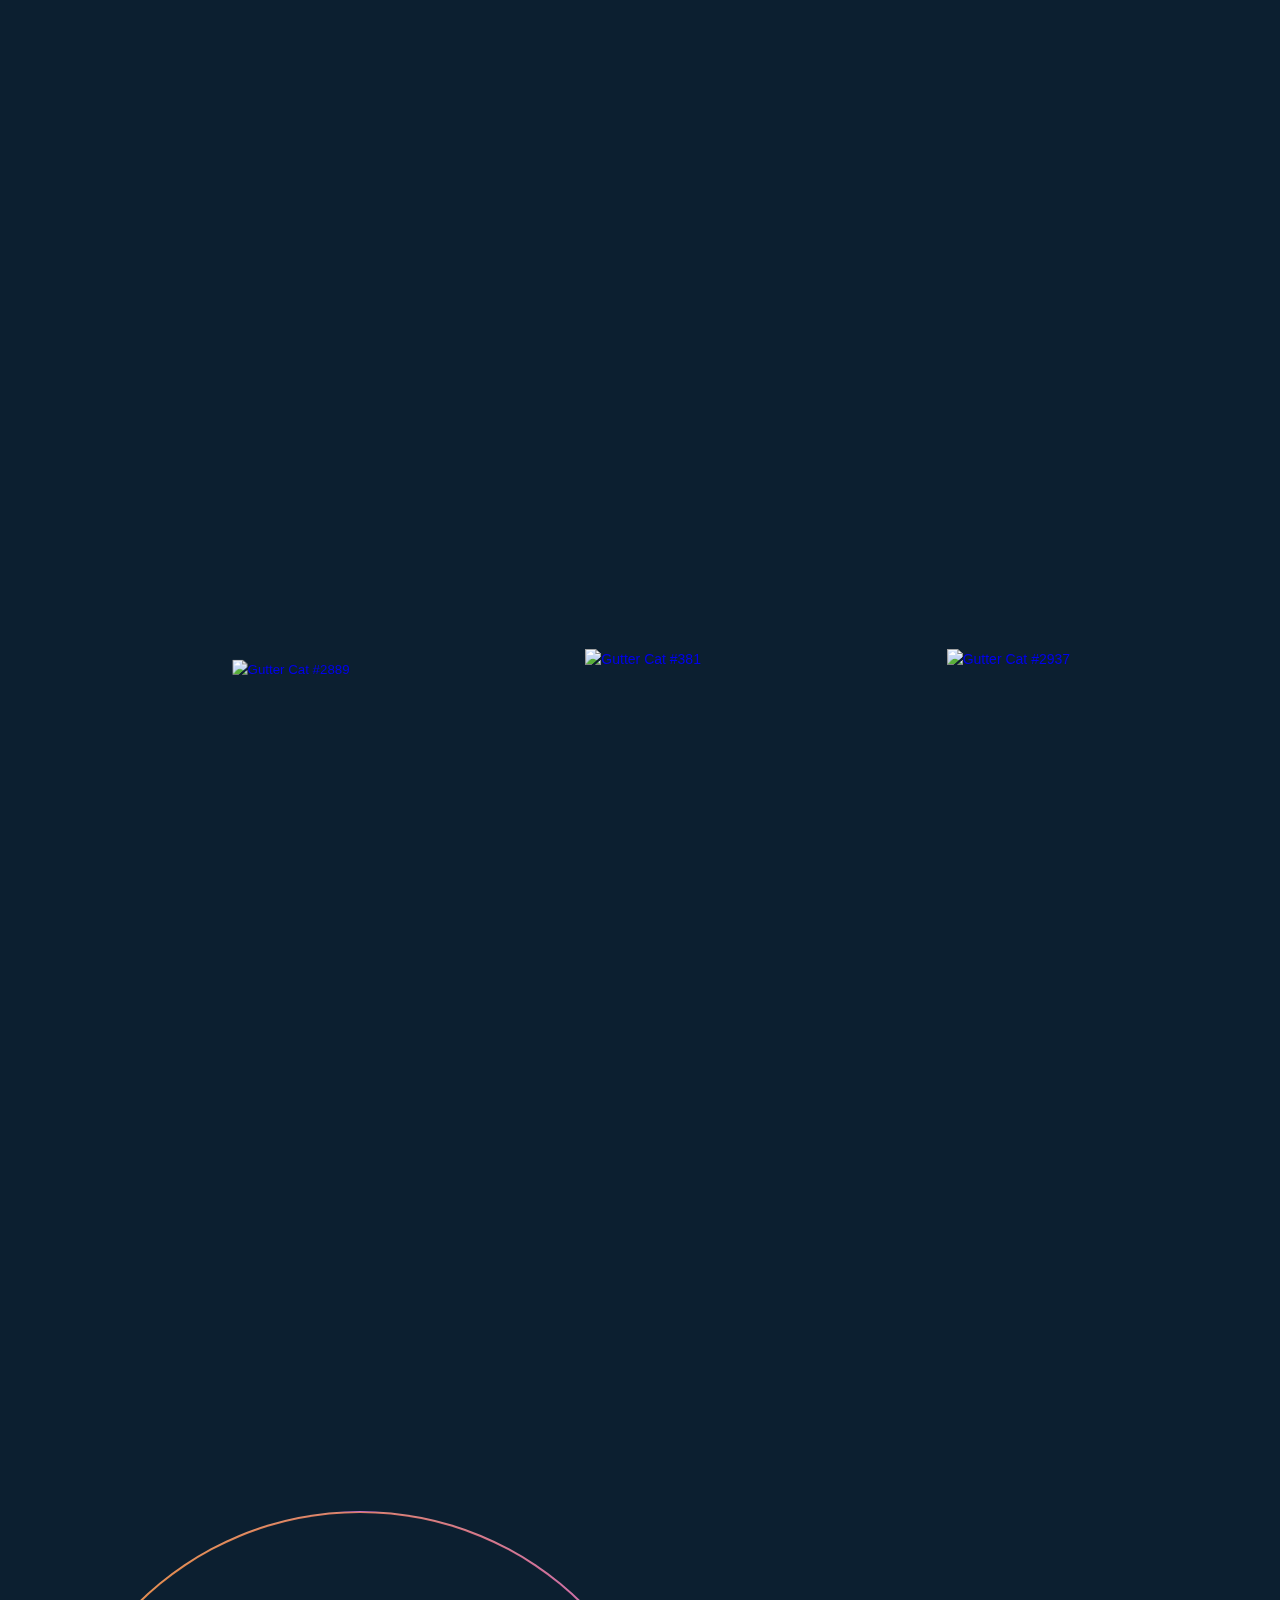
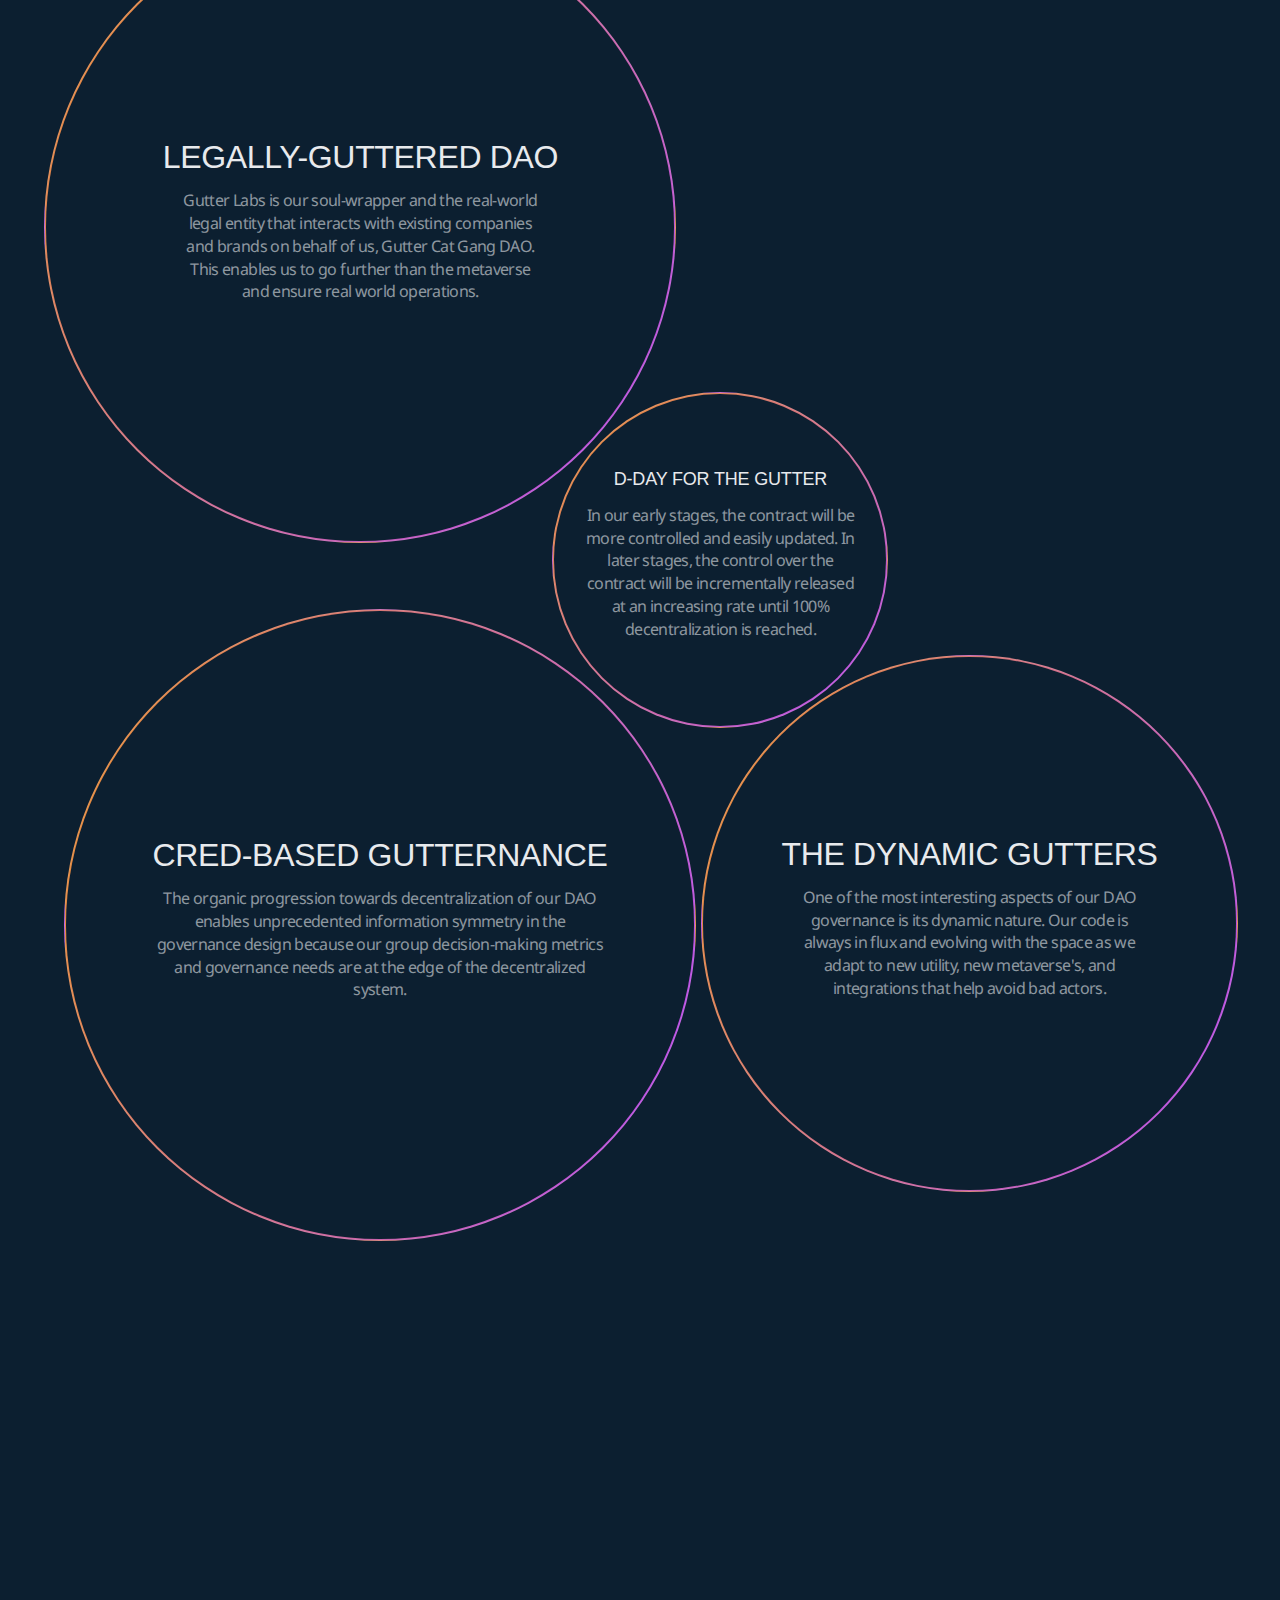
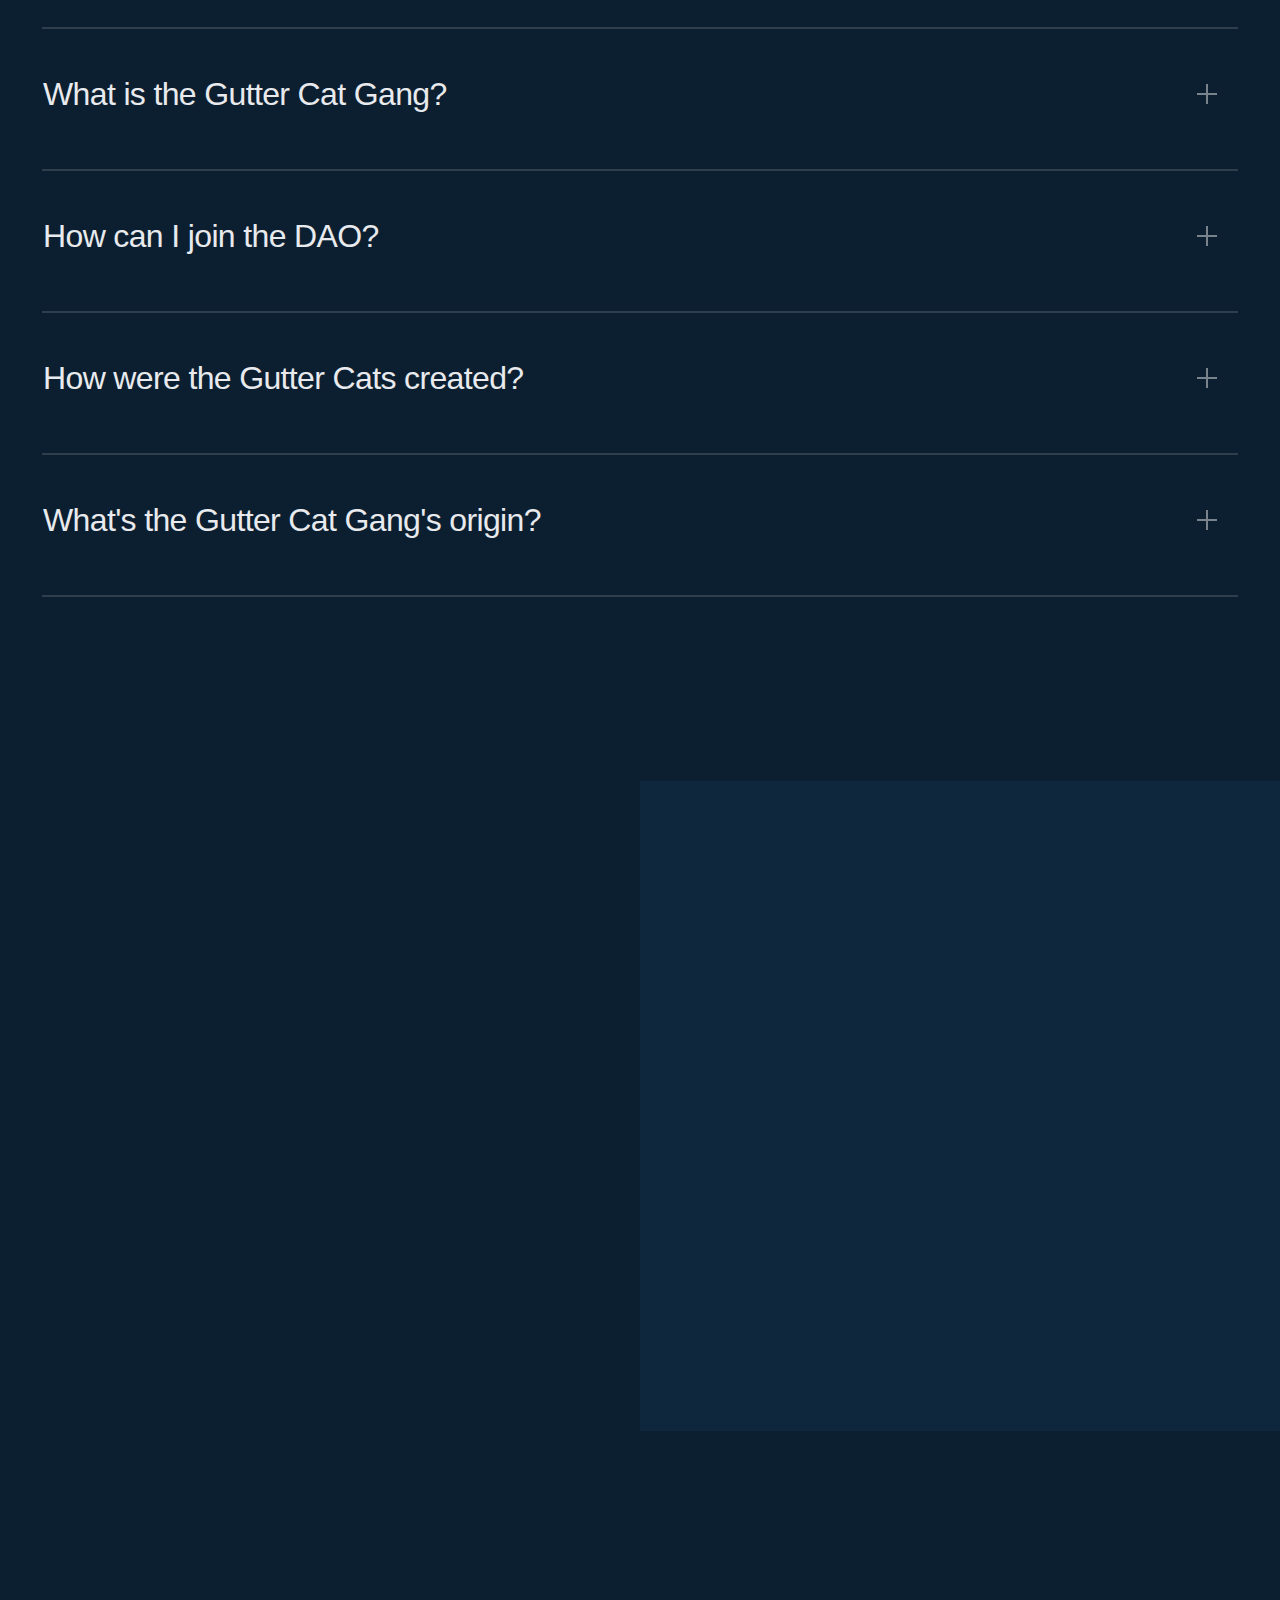
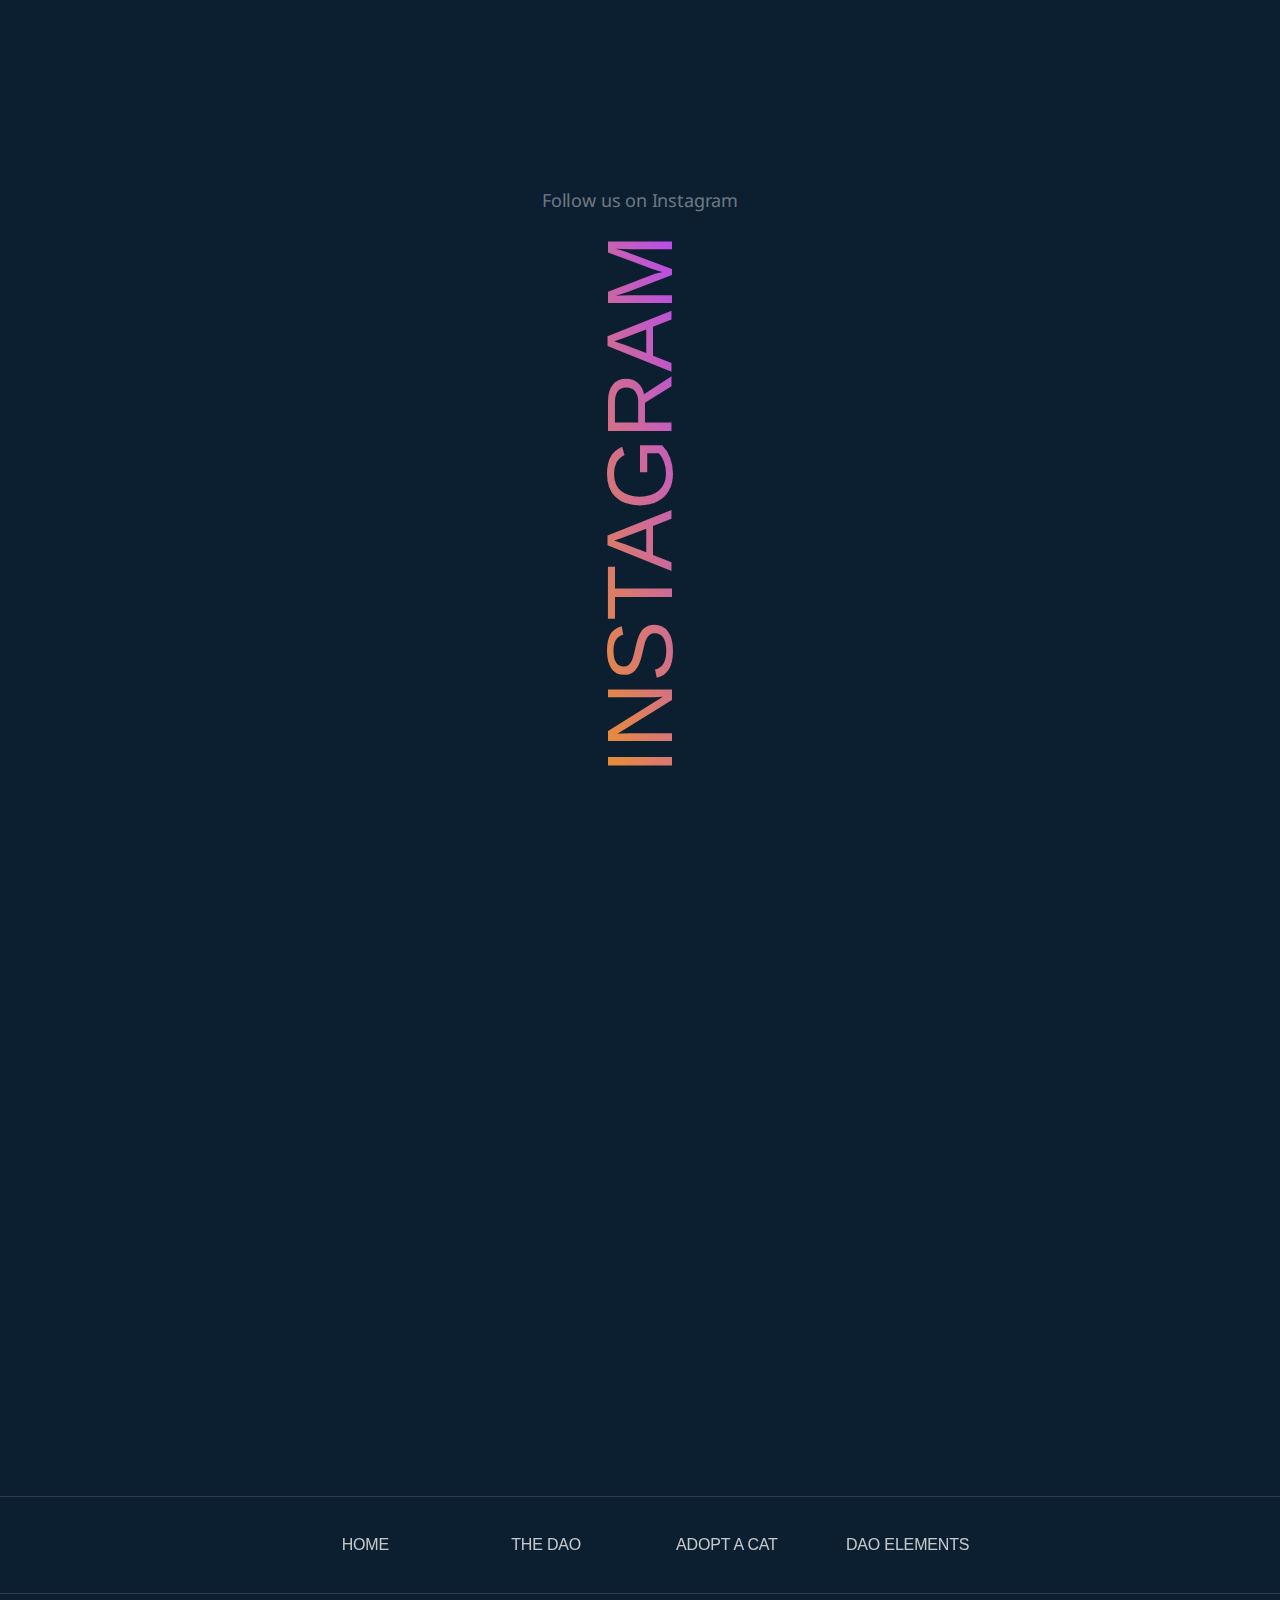
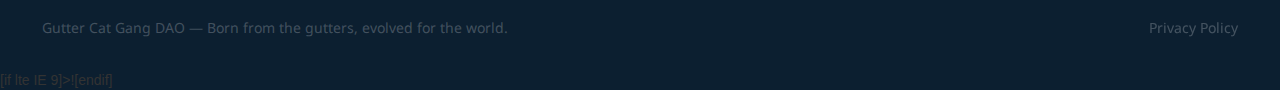
==== commit c38bd0ae: "." ====
--- a/index.html
+++ b/index.html
@@ -978,6 +978,7 @@
             }
         </style>
     </div>
+    <!-- this is a comment -->
     <div class="w-embed w-script">
         <script>
             var Webflow = Webflow || [];
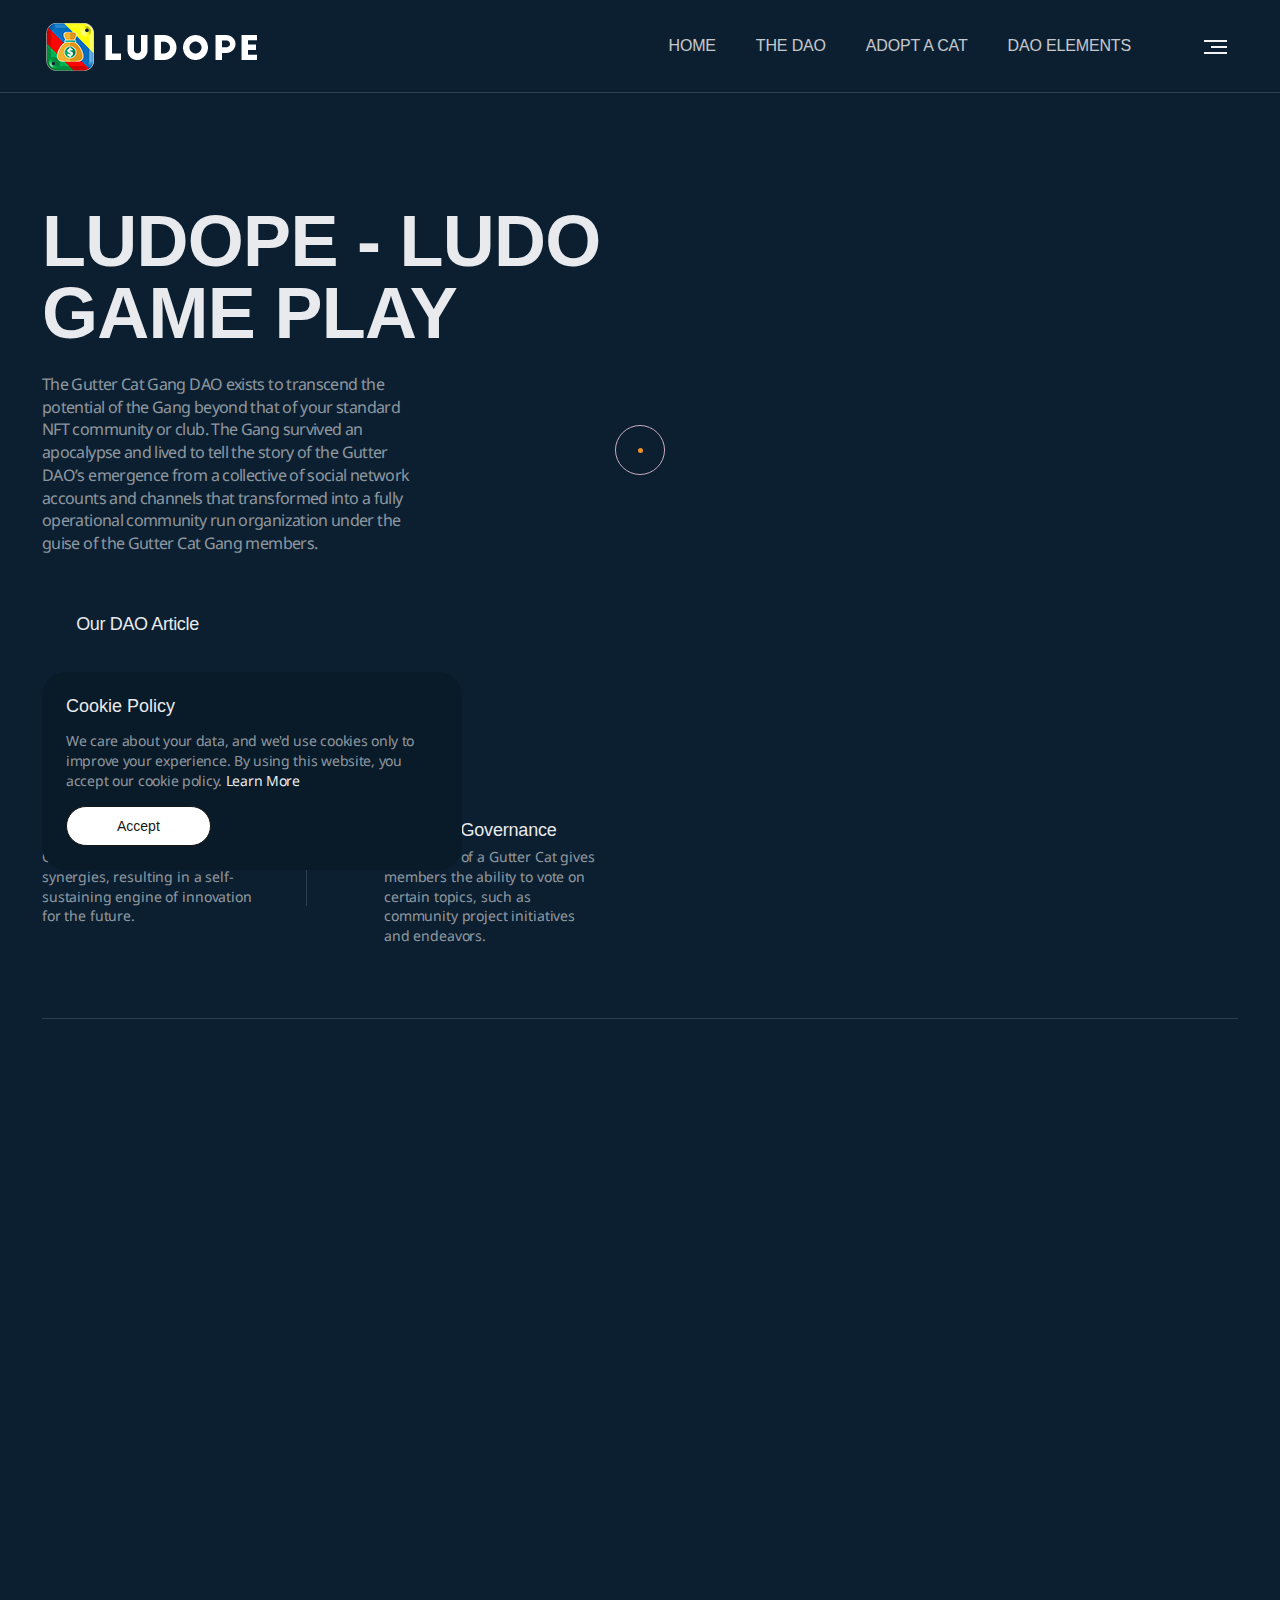
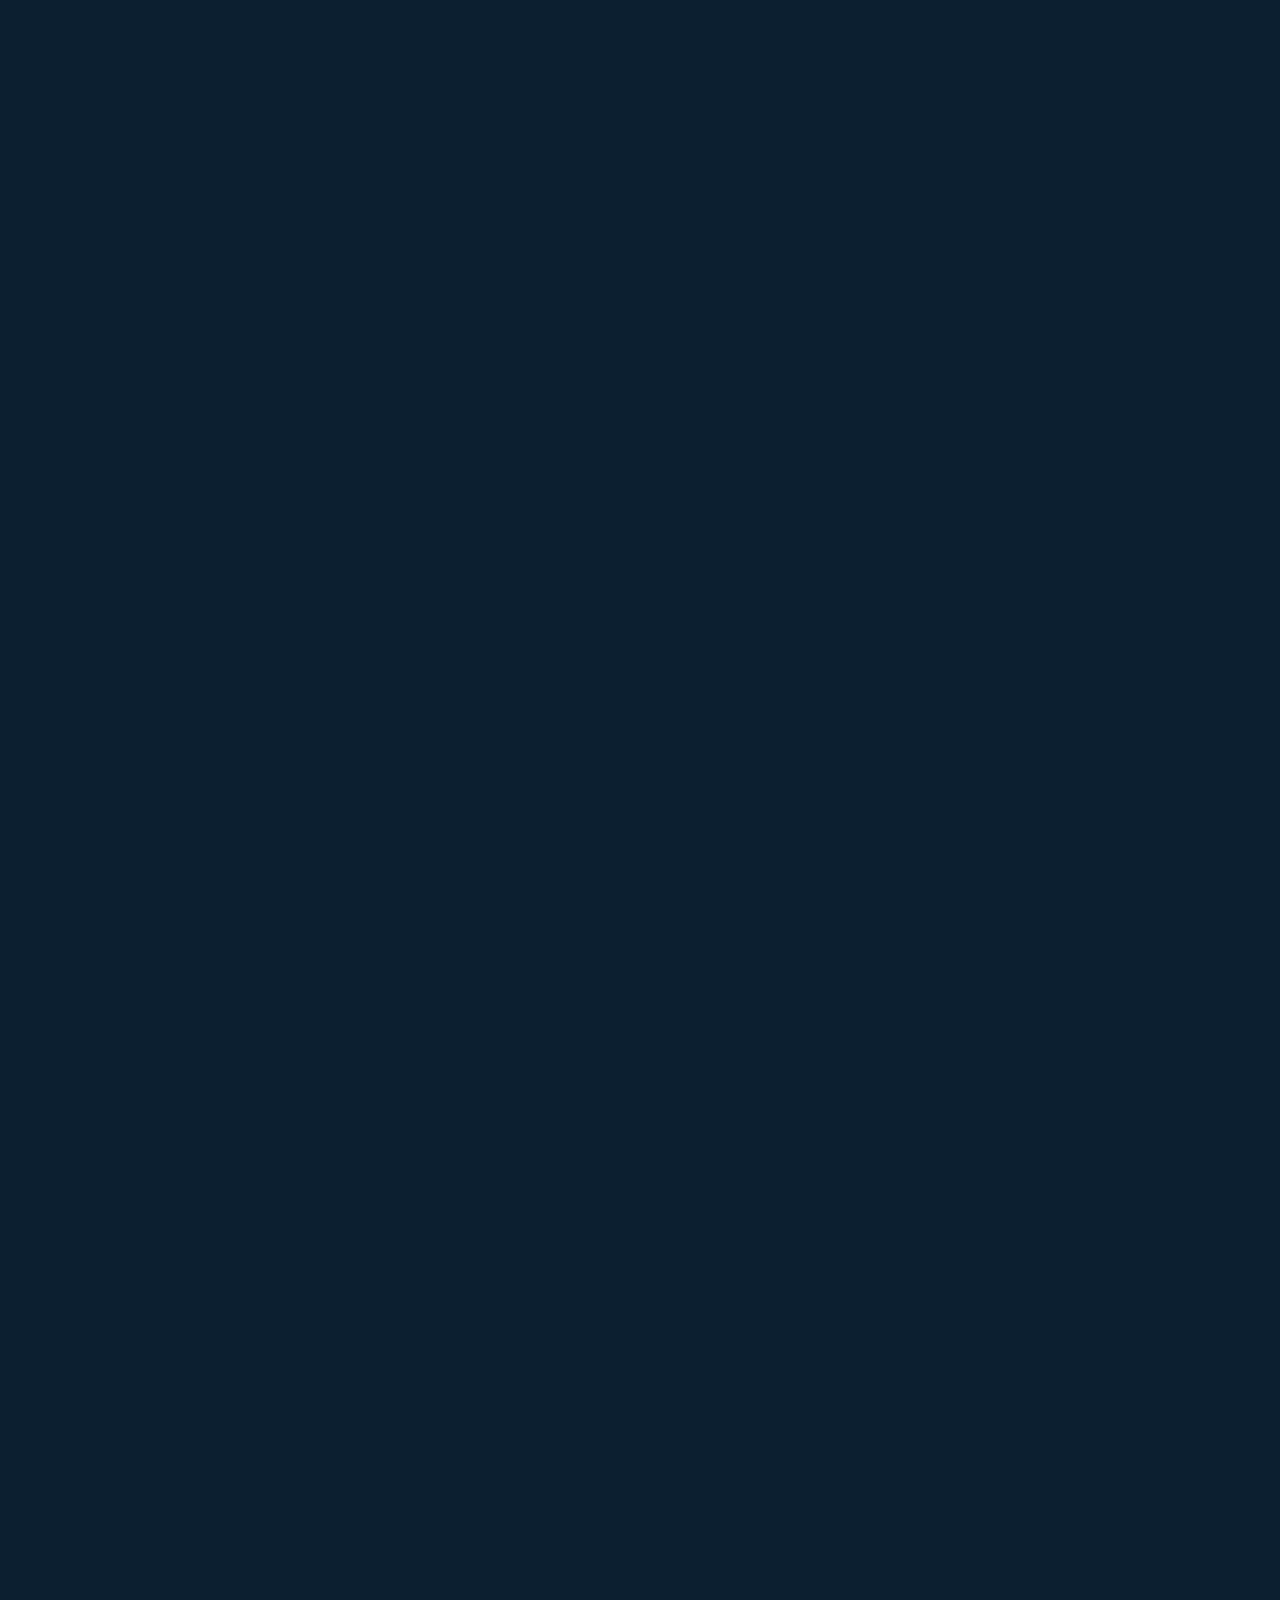
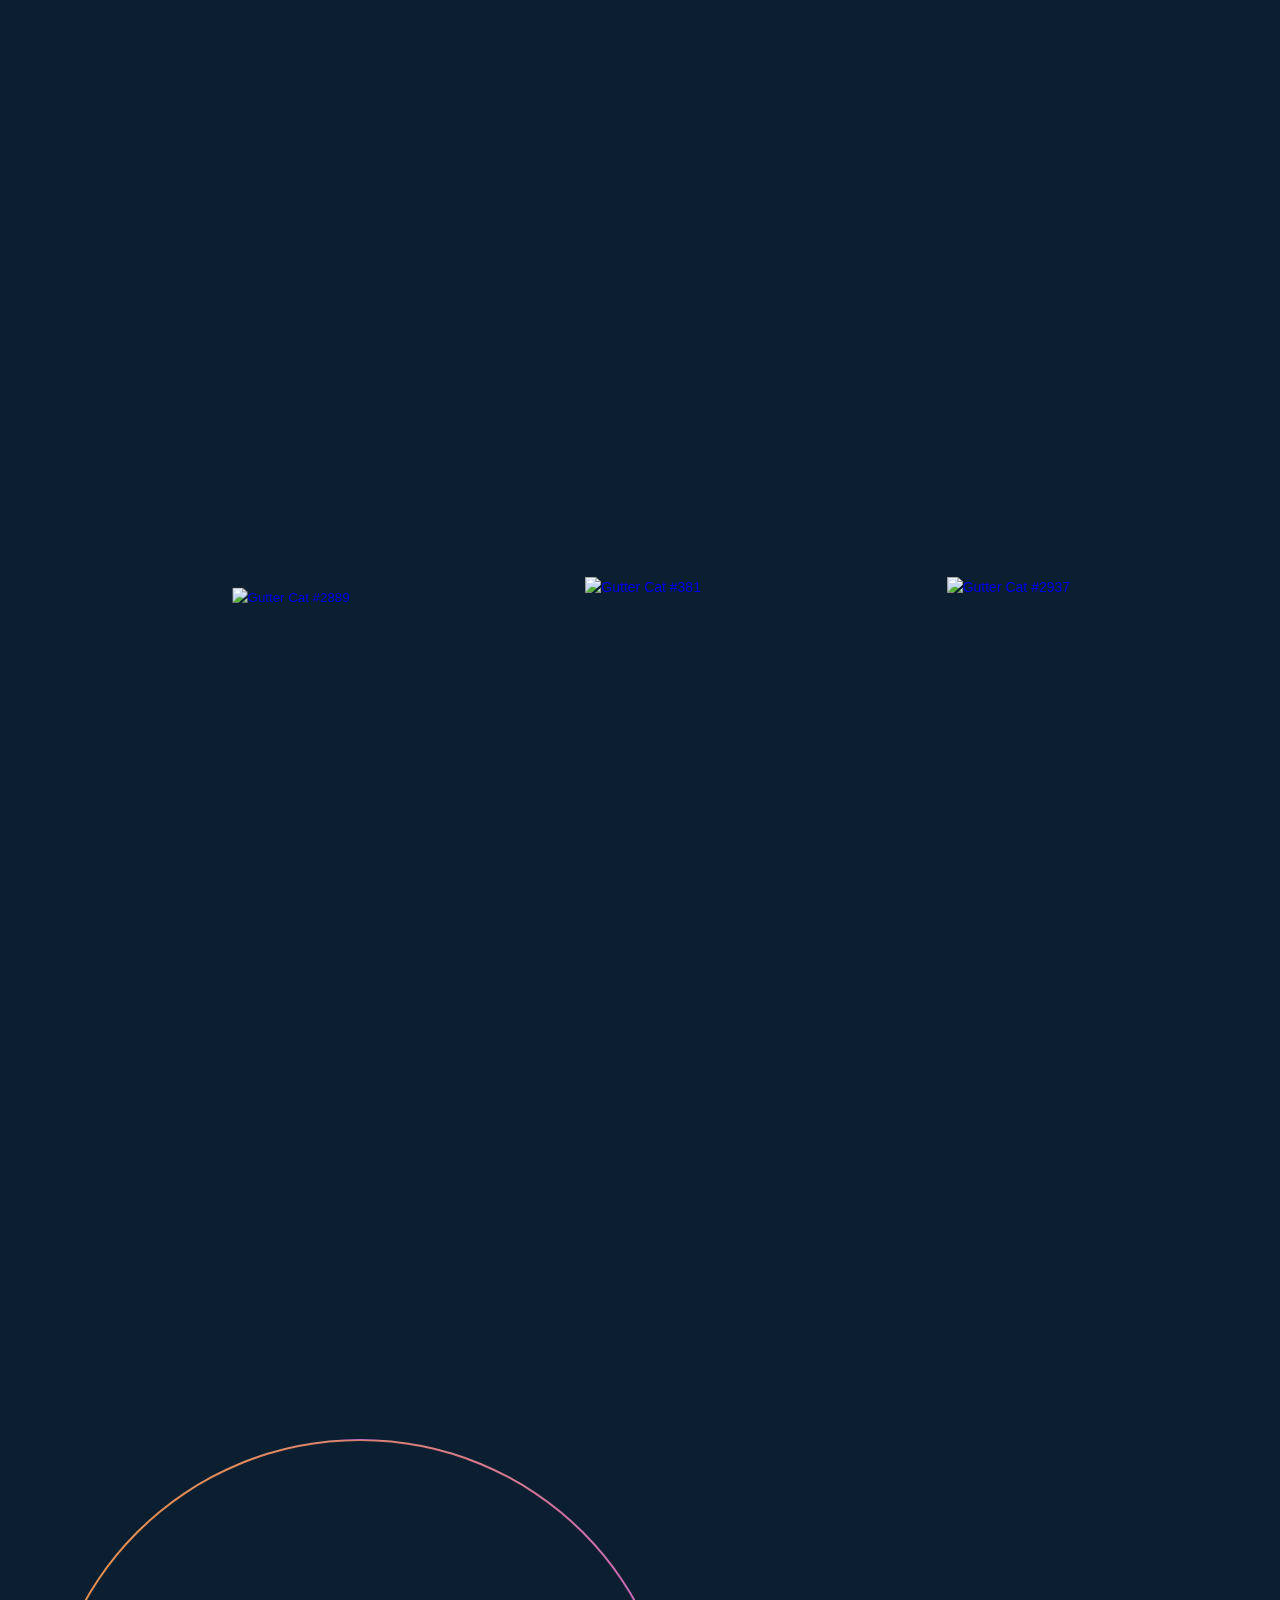
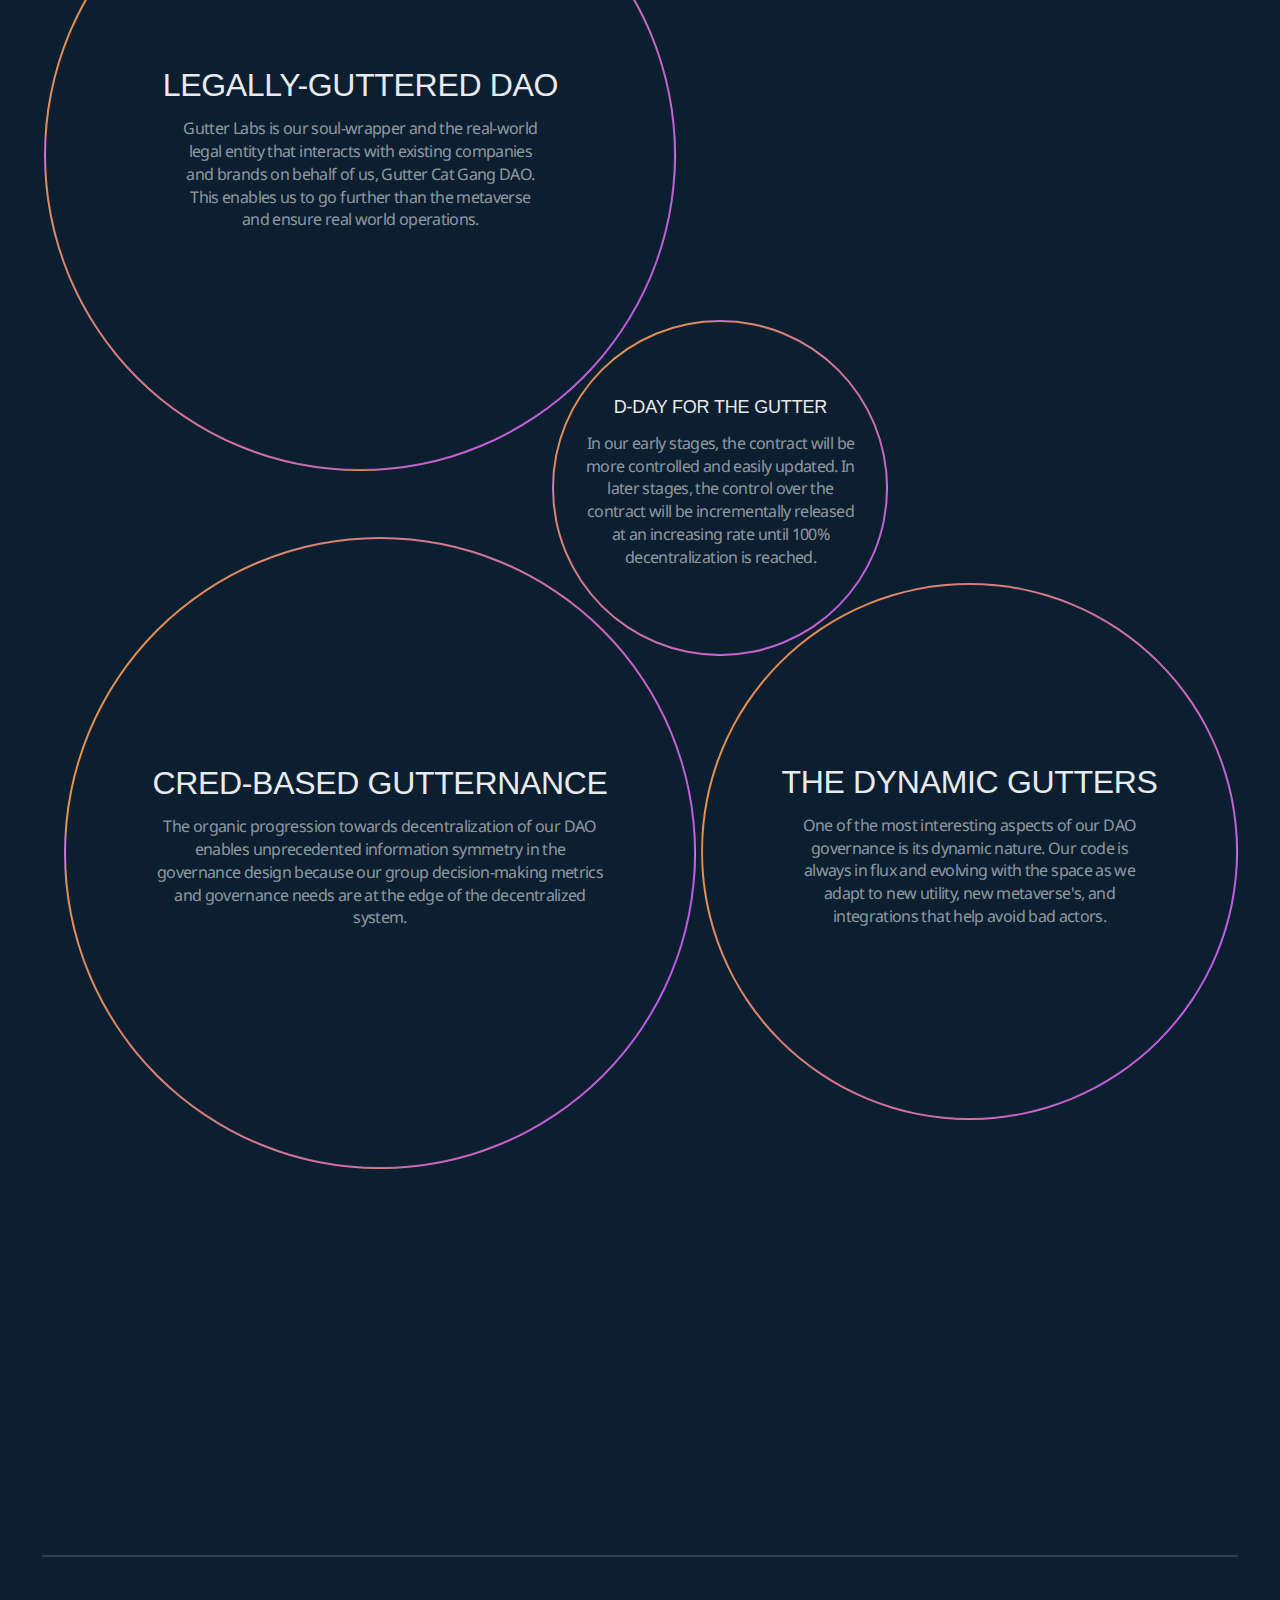
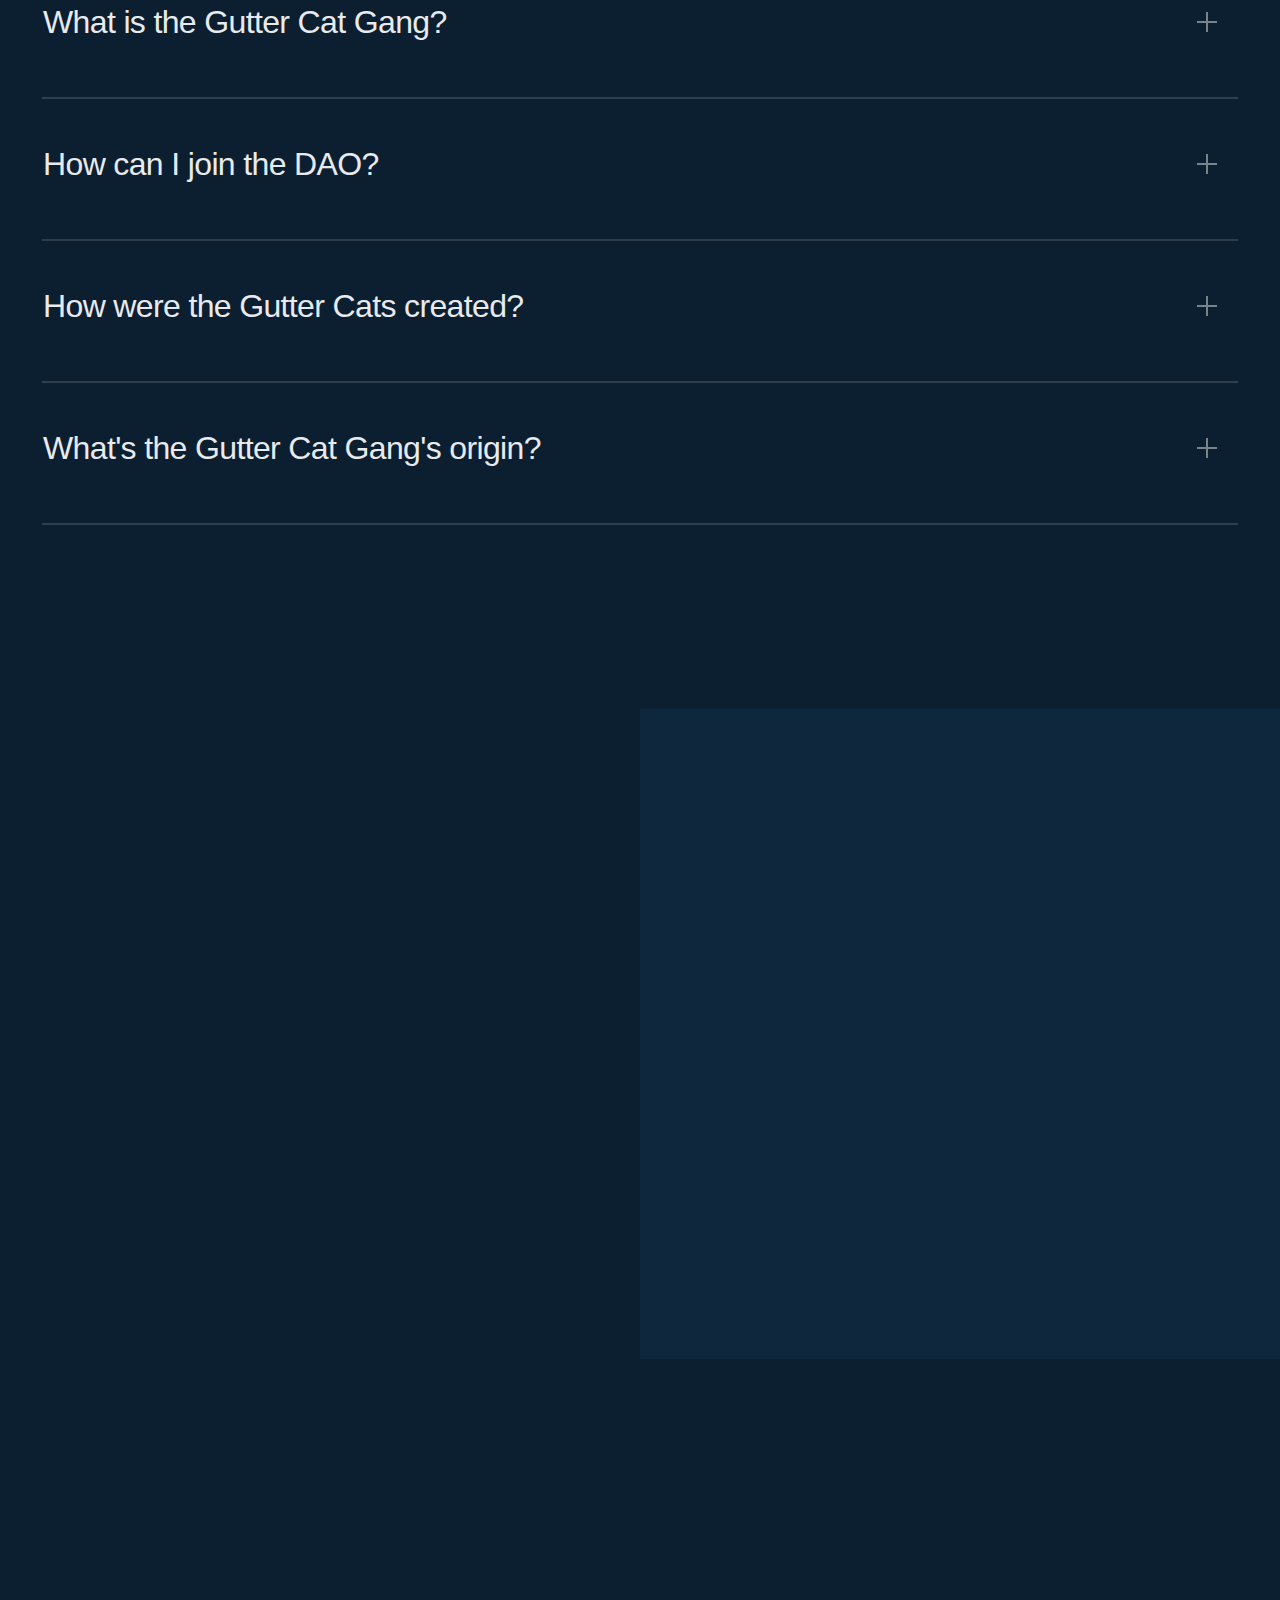
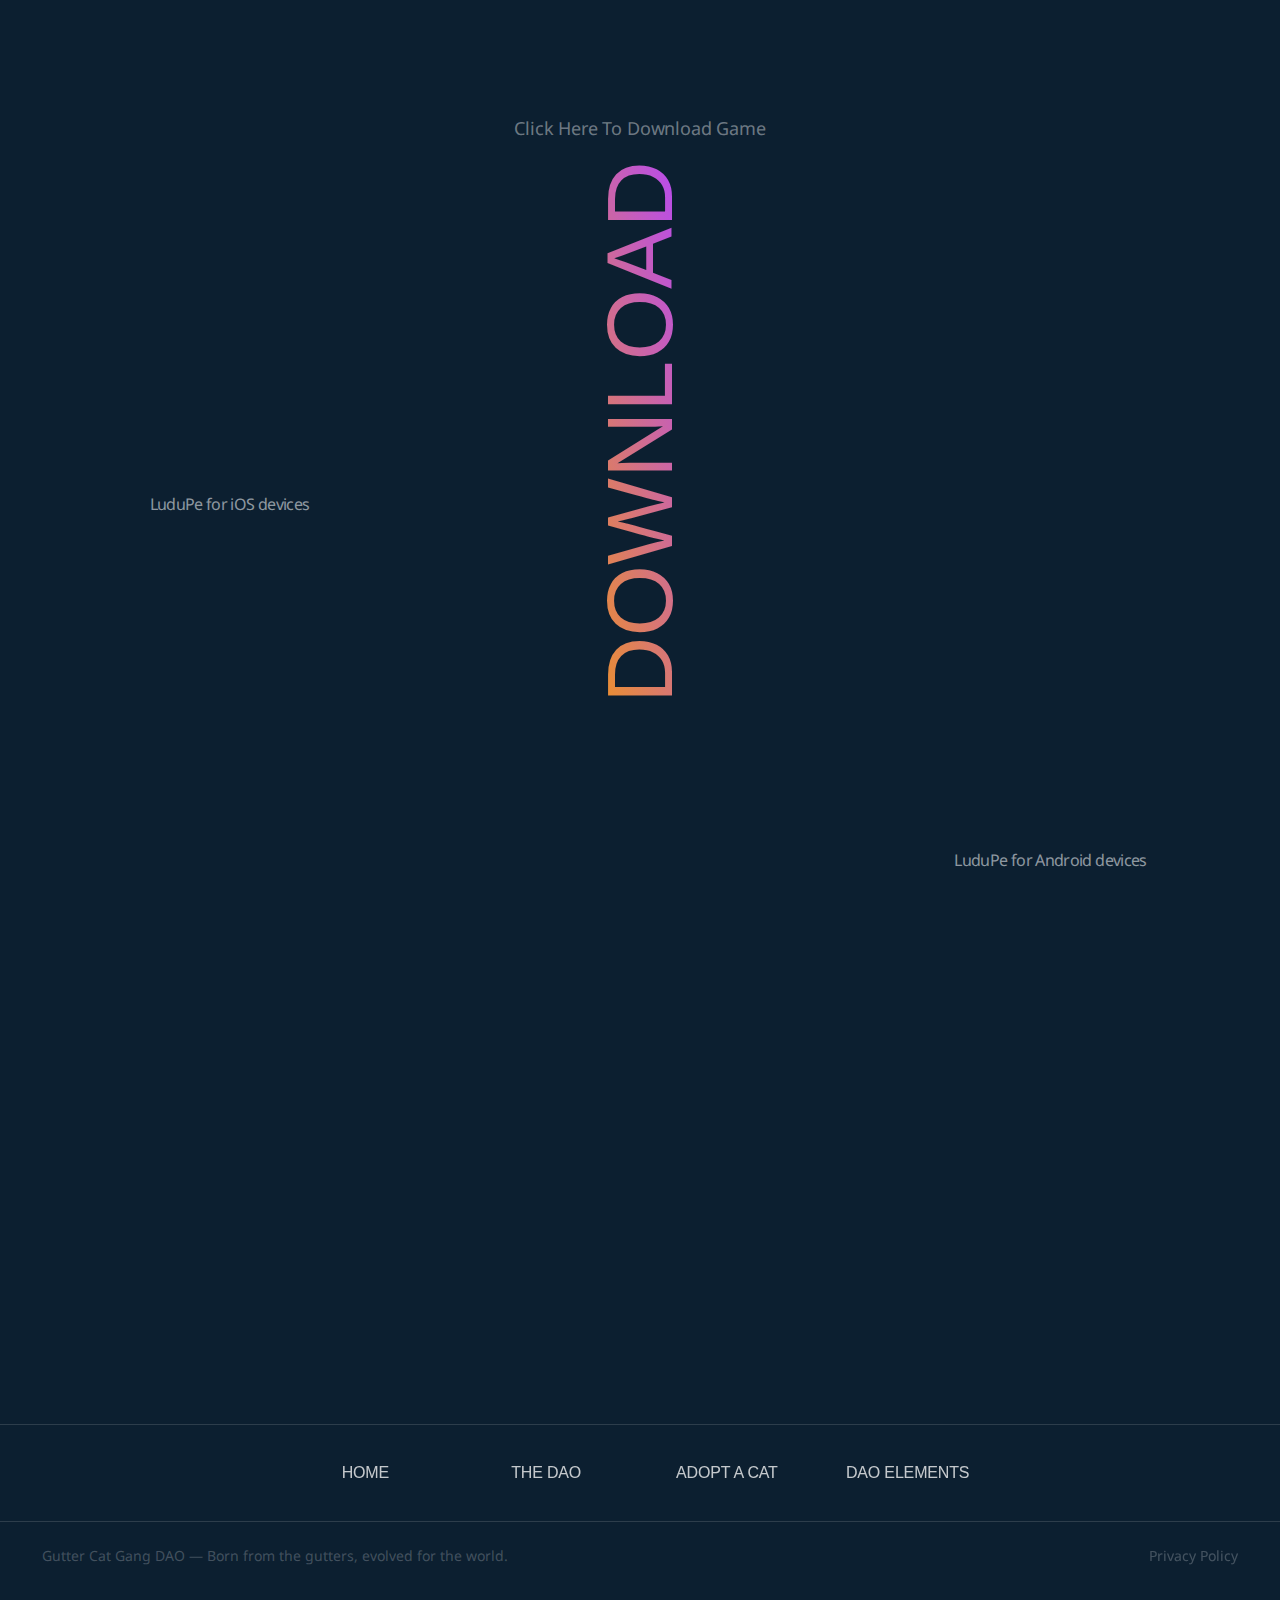
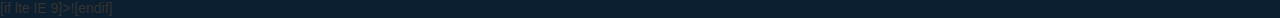
==== commit 5f83a033: "." ====
--- a/index.html
+++ b/index.html
@@ -142,6 +142,8 @@
         }
     </style>
     <meta name="format-detection" content="telephone=no">
+    <!-- text animation -->
+    <script src="https://cdnjs.cloudflare.com/ajax/libs/typed.js/2.0.11/typed.min.js"></script>
 </head>
 
 <body>
@@ -312,7 +314,10 @@
             <div class="paddings">
                 <div class="div-block-532">
                     <div>
-                        <h1 class="heading">LUDOPE - LUDO GAME PLAY <span class="text-span">AND WIN PRIZES</span></h1>
+                        <h1 class="heading">
+                            LUDOPE - LUDO GAME PLAY 
+                            <span class="text-span typing"></span>
+                        </h1>
                         <p class="paragraph">The Gutter Cat Gang DAO exists to transcend the potential of the Gang beyond that of your standard NFT community or club. The Gang survived an apocalypse and lived to tell the story of the Gutter DAO’s emergence from a collective
                             of social network accounts and channels that transformed into a fully operational community run organization under the guise of the Gutter Cat Gang members.</p>
                         <a href="https://www.gcgdao.io/news/dao-powered-nft-communities"
@@ -838,7 +843,15 @@
         <div class="wf-section">
             <div class="paddings">
                 <div class="div-block-583">
-                    <div id="w-node-_6db41b97-ca29-7165-a28e-b5e7287a3bcb-6aec71e4" class="div-block-584"></div>
+                    <div id="w-node-_6db41b97-ca29-7165-a28e-b5e7287a3bcb-6aec71e4" class="div-block-584">
+                        <a href="https://www.instagram.com/guttercatgang_/" target="_blank" class="link-block-77 w-inline-block">
+                            <div class="div-block-588">
+                                <div data-w-id="05ce02e3-b367-b24d-e4d6-9c62c5d27454" data-animation-type="lottie" data-src="https://assets-global.website-files.com/60ee7f0f5b5bdd49e16a0b15/60eed0286d0acf0cb7930eba_ig_rotate_icon.json" data-loop="1" data-direction="1"
+                                    data-autoplay="1" data-is-ix2-target="0" data-renderer="svg" data-default-duration="30.030028806881905" data-duration="0" class="lottie-animation"></div>
+                            </div>
+                        </a>
+                        <p>LuduPe for iOS devices</p>
+                    </div>
                     <div id="w-node-_463969d9-f7ec-6daa-e4be-a51ef2e7aa41-6aec71e4" class="div-block-585">
                         <a href="https://www.instagram.com/guttercatgang_/" target="_blank" class="link-block-77 w-inline-block">
                             <div class="div-block-588">
@@ -846,13 +859,14 @@
                                     data-autoplay="1" data-is-ix2-target="0" data-renderer="svg" data-default-duration="30.030028806881905" data-duration="0" class="lottie-animation"></div>
                             </div>
                         </a>
+                        <p>LuduPe for Android devices</p>
                     </div>
                     <div id="w-node-_0c423a54-4d9e-729e-b982-57990170a0f2-6aec71e4" class="div-block-586">
                         <div class="div-block-587">
-                            <div class="text-block-19">Follow us on Instagram</div>
+                            <div class="text-block-19">Click Here To Download Game</div>
                         </div>
                         <a href="https://www.instagram.com/guttercatgang_/" target="_blank" class="link-block-76 w-inline-block">
-                            <div class="text-block-20">INSTAGRAM</div>
+                            <div class="text-block-20">DOWNLOAD</div>
                         </a>
                     </div>
                 </div>
@@ -978,7 +992,6 @@
             }
         </style>
     </div>
-    <!-- this is a comment -->
     <div class="w-embed w-script">
         <script>
             var Webflow = Webflow || [];
@@ -1041,6 +1054,8 @@
             <div class="project_circle_wrap"><img src="https://assets-global.website-files.com/60ee7f0f5b5bdd49e16a0b15/60f28b1d3ee90bebd734e2a8_arrow%20bottom.svg" loading="lazy" width="42" height="42" alt="" class="image-88" /></div>
         </div>
     </a>
+
+    <!--
     <div data-w-id="f242b0d8-0802-a443-6482-162cb47b61a8" class="intro-parent">
         <div class="logo-parent push">
             <div class="div-hide pad-right">
@@ -1054,6 +1069,8 @@
         <div data-w-id="f242b0d8-0802-a443-6482-162cb47b61af" class="panel"></div>
         <div data-w-id="f242b0d8-0802-a443-6482-162cb47b61b0" class="panel"></div>
     </div>
+-->
+    <!--
     <div id="intro-load" class="intro-parent">
         <div id="close-intro" data-w-id="e8b8f6bc-6d59-6847-eadd-780d3785c5dc" class="btn-parent ab-btm bg-yellow">
             <div class="btn-txt-sm">Enter Website</div>
@@ -1074,6 +1091,8 @@
         <div data-w-id="e8b8f6bc-6d59-6847-eadd-780d3785c5ea" data-animation-type="lottie" data-src="https://assets-global.website-files.com/60ee7f0f5b5bdd49e16a0b15/60f2a3d75d007b9dfc22c79a_intro_animation.json" data-loop="1" data-direction="1" data-autoplay="1" data-is-ix2-target="0" data-renderer="svg" data-default-duration="12.012011522752763" data-duration="0" class="lottie-animation-6"></div>
         <div class="div-block-665"></div>
     </div>
+-->
+
     <script src="./d3e54v103j8qbb.cloudfront.net/js/jquery-3.5.1.min.dc5e7f18c8.js" type="text/javascript"></script>
     <script src="./assets-global.website-files.com/60ee7f0f5b5bdd49e16a0b15/js/gutter-cat-gang-dao.190b6860b.js" type="text/javascript"></script>
     [if lte IE 9]><script src="//cdnjs.cloudflare.com/ajax/libs/placeholders/3.0.2/placeholders.min.js"></script>![endif]
--- a/assets-global.website-files.com/60ee7f0f5b5bdd49e16a0b15/css/gutter-cat-gang-dao.c2d56e0cb.min.css
+++ b/assets-global.website-files.com/60ee7f0f5b5bdd49e16a0b15/css/gutter-cat-gang-dao.c2d56e0cb.min.css
@@ -3689,7 +3689,18 @@
     background-image: url("https://assets-global.website-files.com/60ee7f0f5b5bdd49e16a0b15/60eebcac29f95148b4cde0b6_Rectangle%2035.png");
     background-position: 50% 50%;
     background-size: cover;
-    background-repeat: no-repeat
+    background-repeat: no-repeat;
+    position: relative; 
+}
+
+.div-block-584 p{
+    width: 100%;
+    position: absolute;
+    top: 100%;
+    left: 50%;
+    transform: translate(-50%, 0);
+    margin-top: 20px;
+    text-align: center;
 }
 
 .div-block-585 {
@@ -3704,7 +3715,18 @@
     background-image: url("https://assets-global.website-files.com/60ee7f0f5b5bdd49e16a0b15/60eebcacb021208ac5f81616_Rectangle%2036.png");
     background-position: 50% 50%;
     background-size: cover;
-    background-repeat: no-repeat
+    background-repeat: no-repeat;
+    position: relative;
+}
+
+.div-block-585 p{
+    width: 100%;
+    position: absolute;
+    top: 100%;
+    left: 50%;
+    transform: translate(-50%, 0);
+    margin-top: 20px;
+    text-align: center;
 }
 
 .text-block-19 {
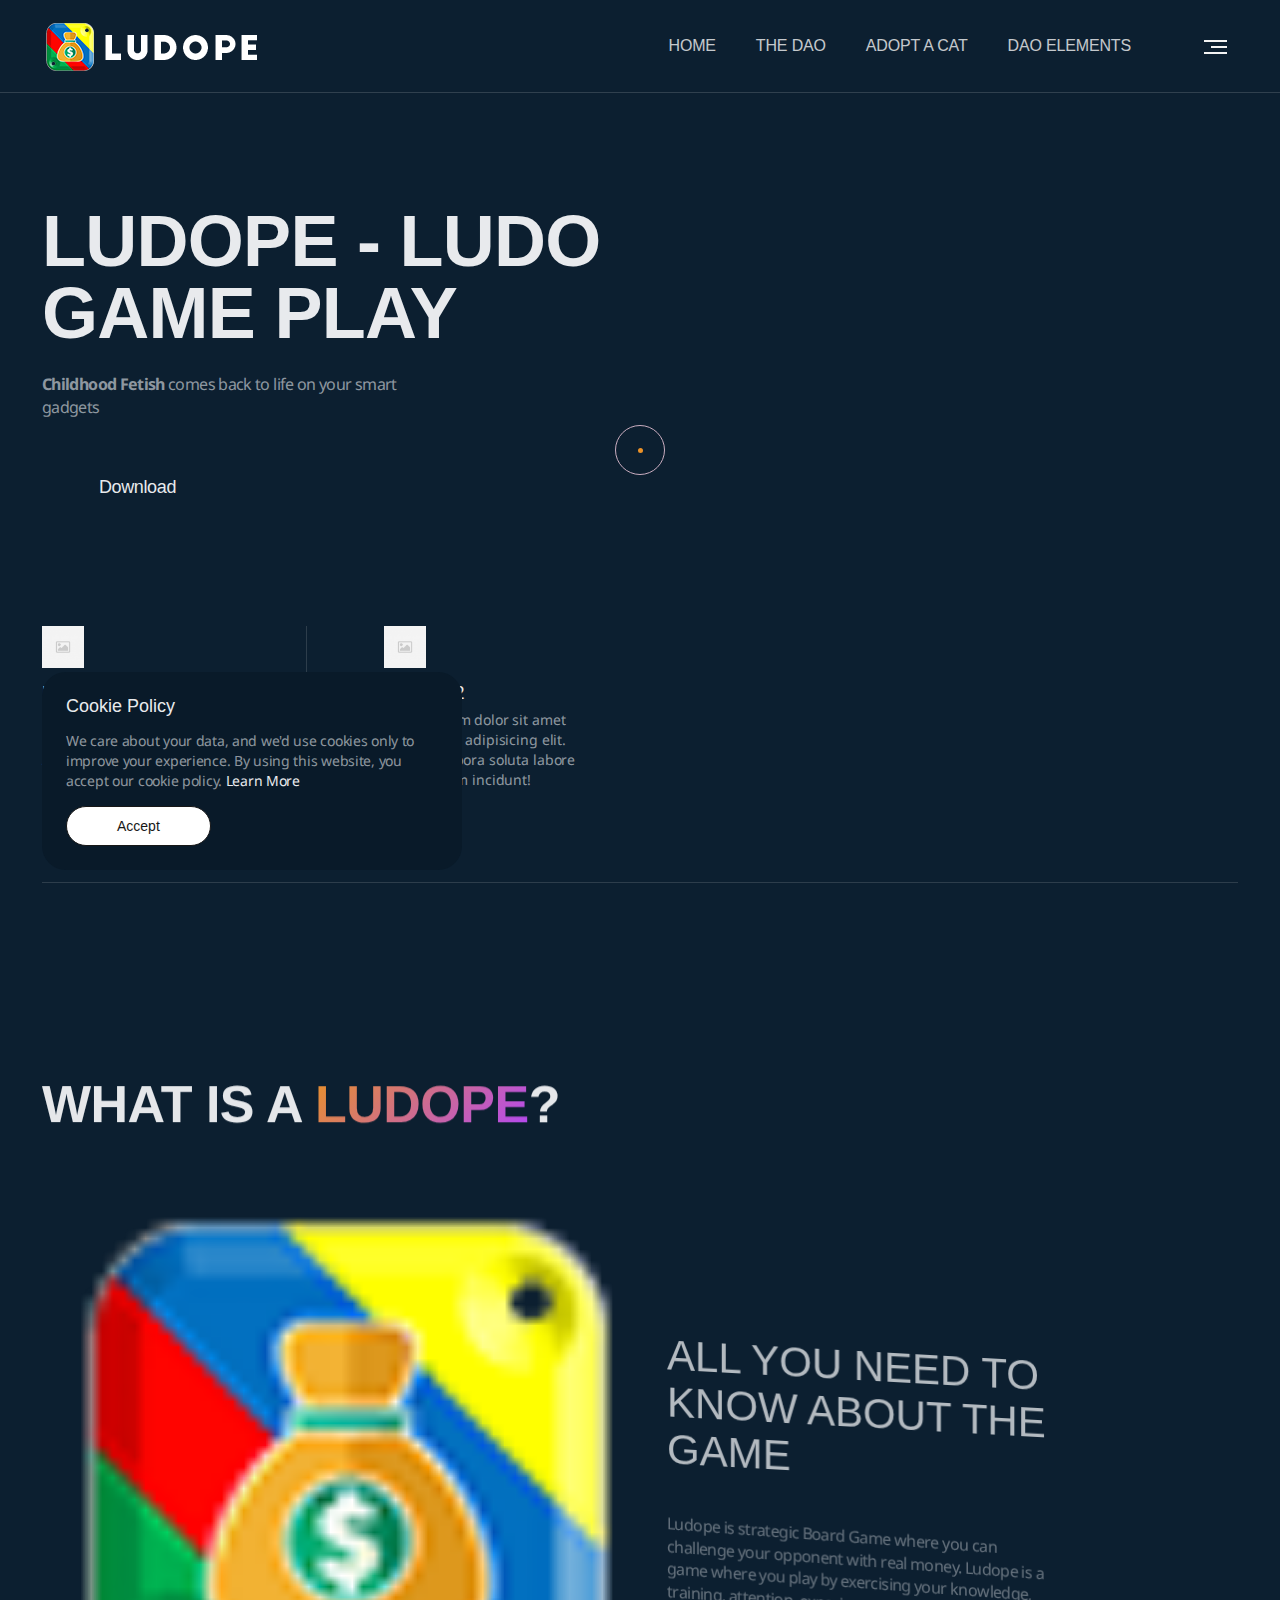
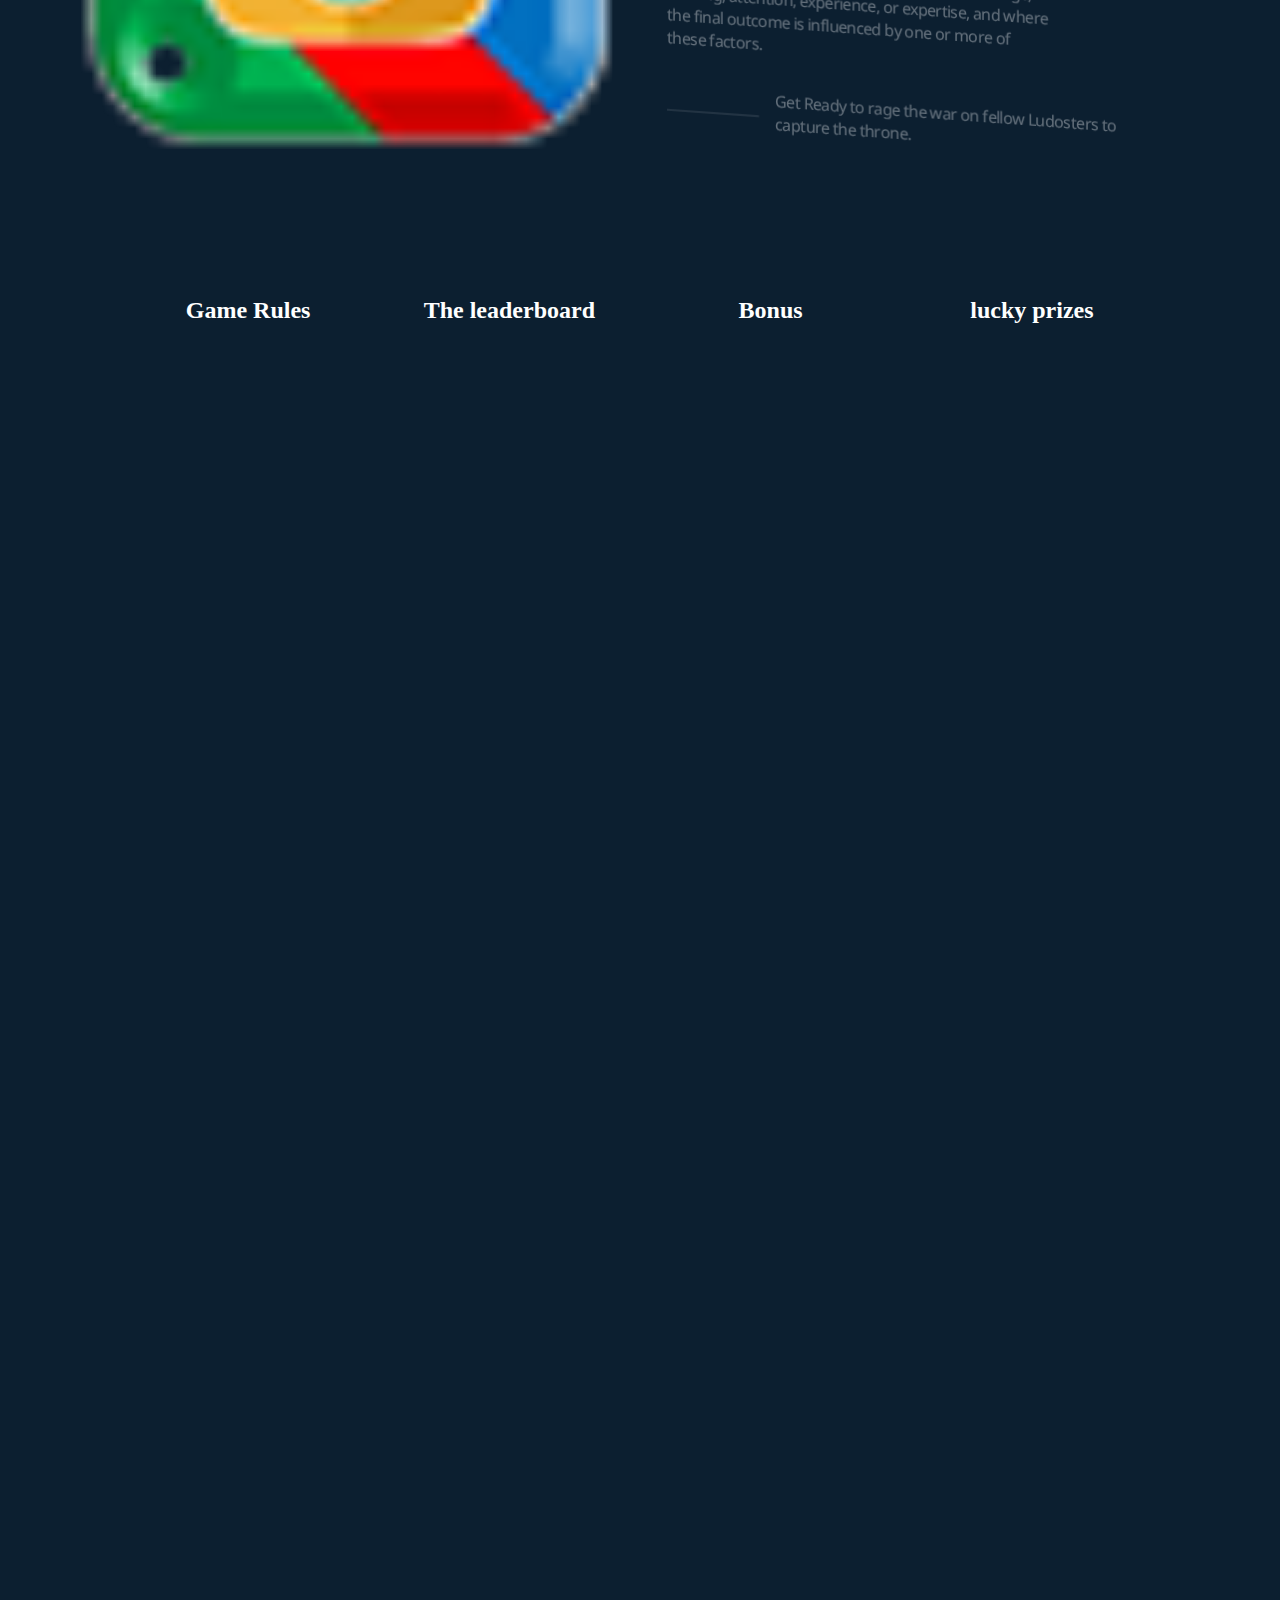
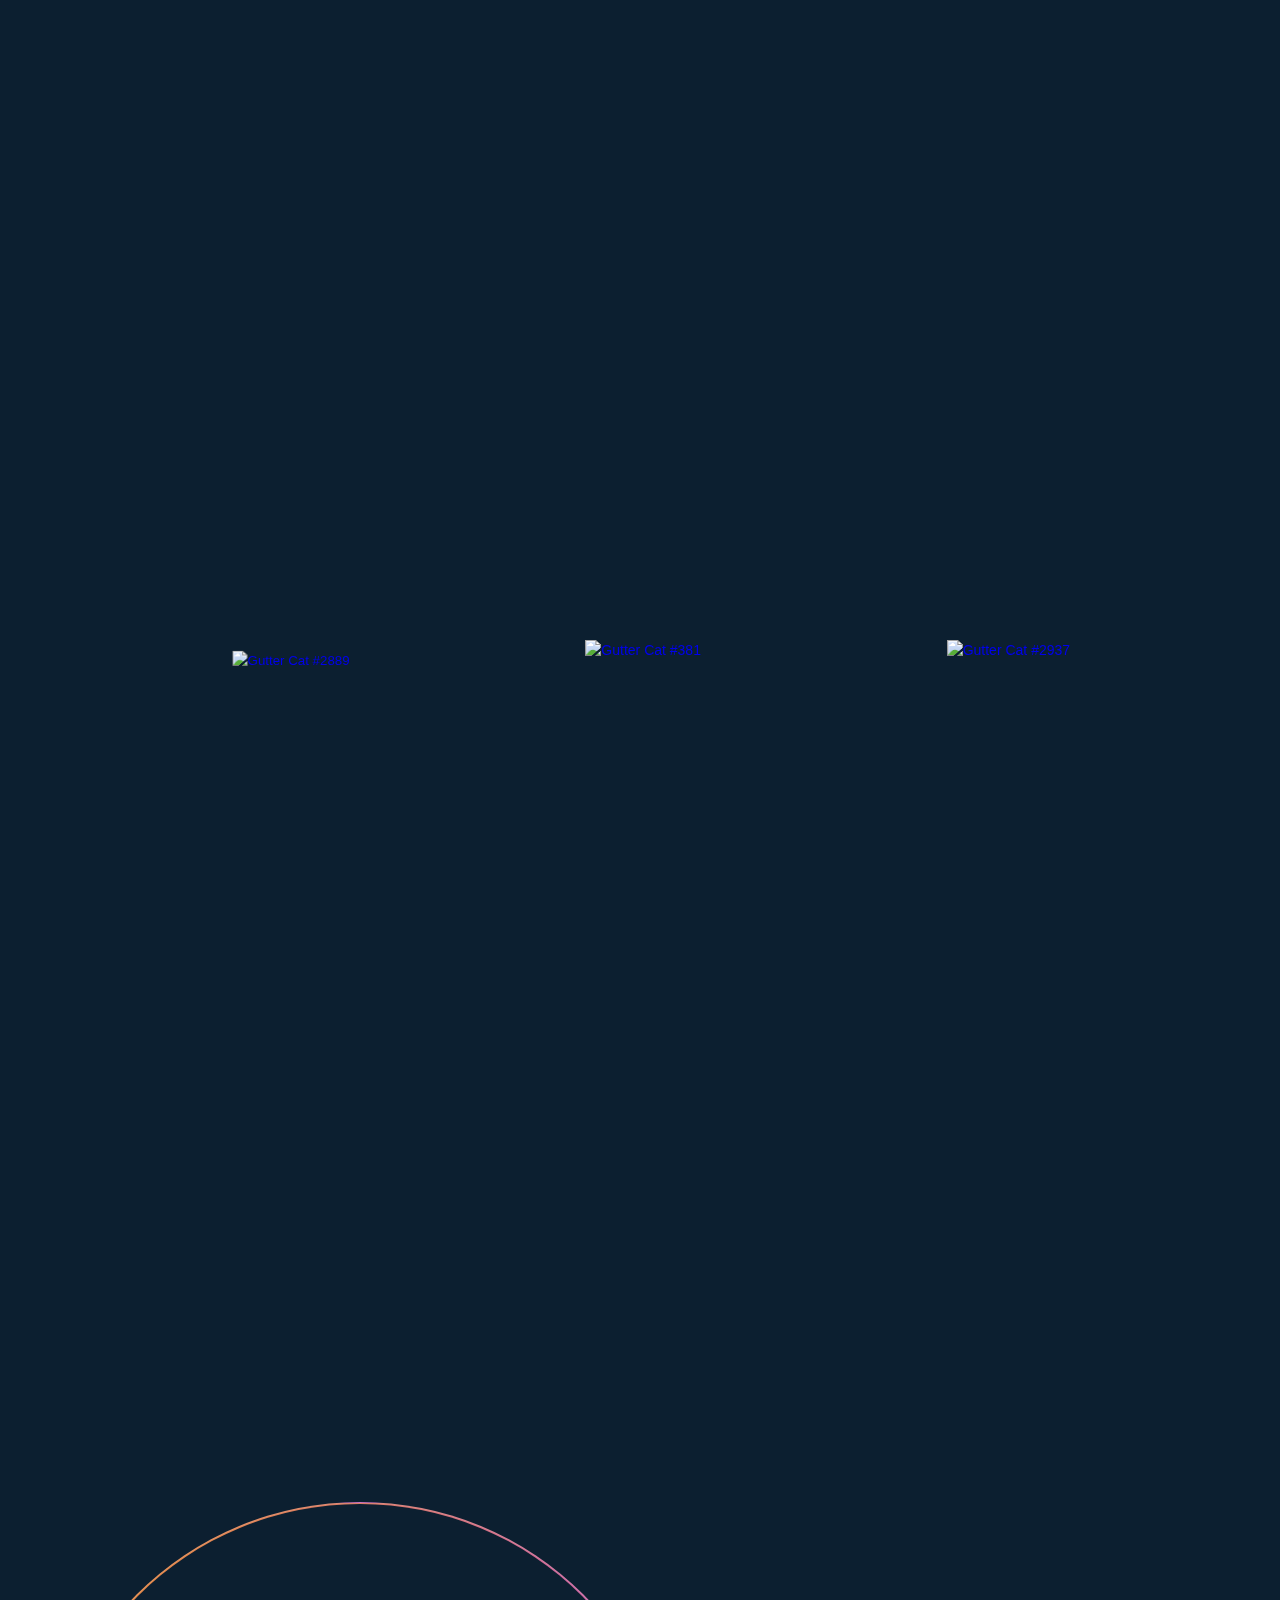
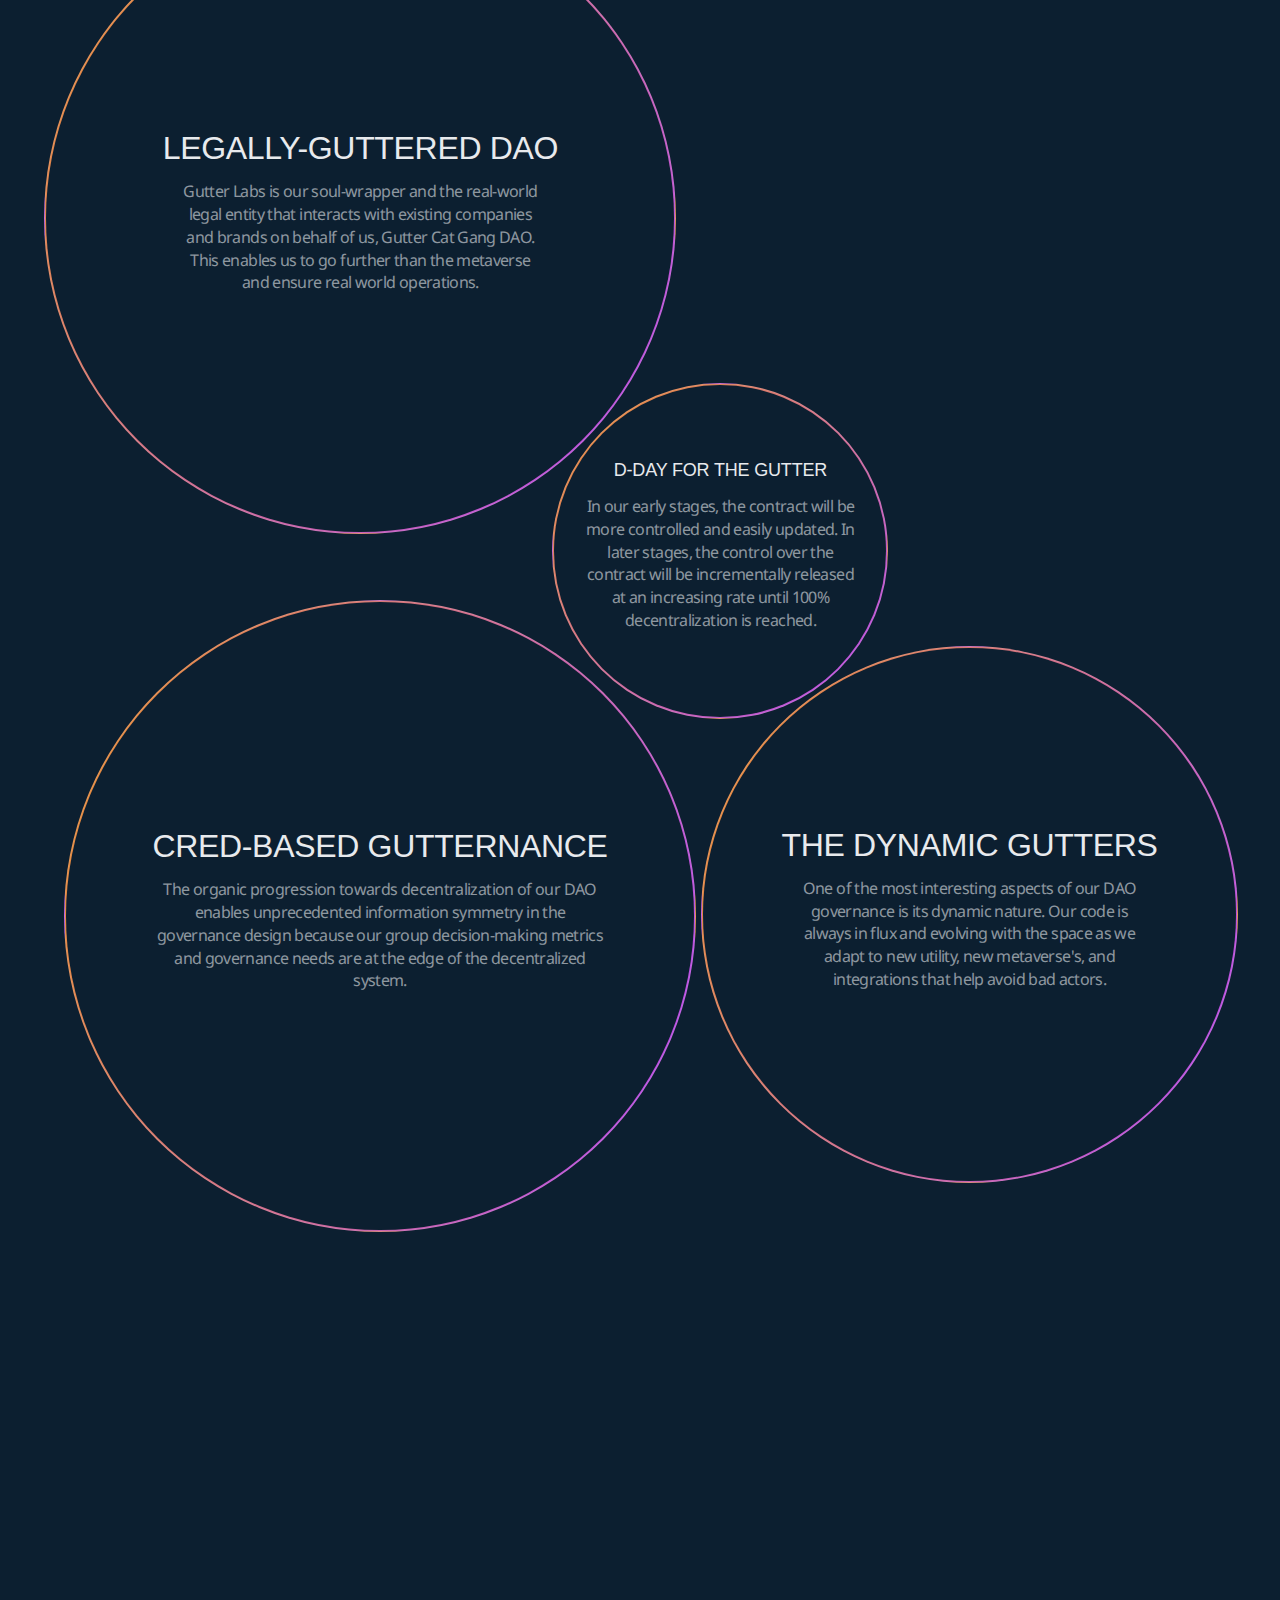
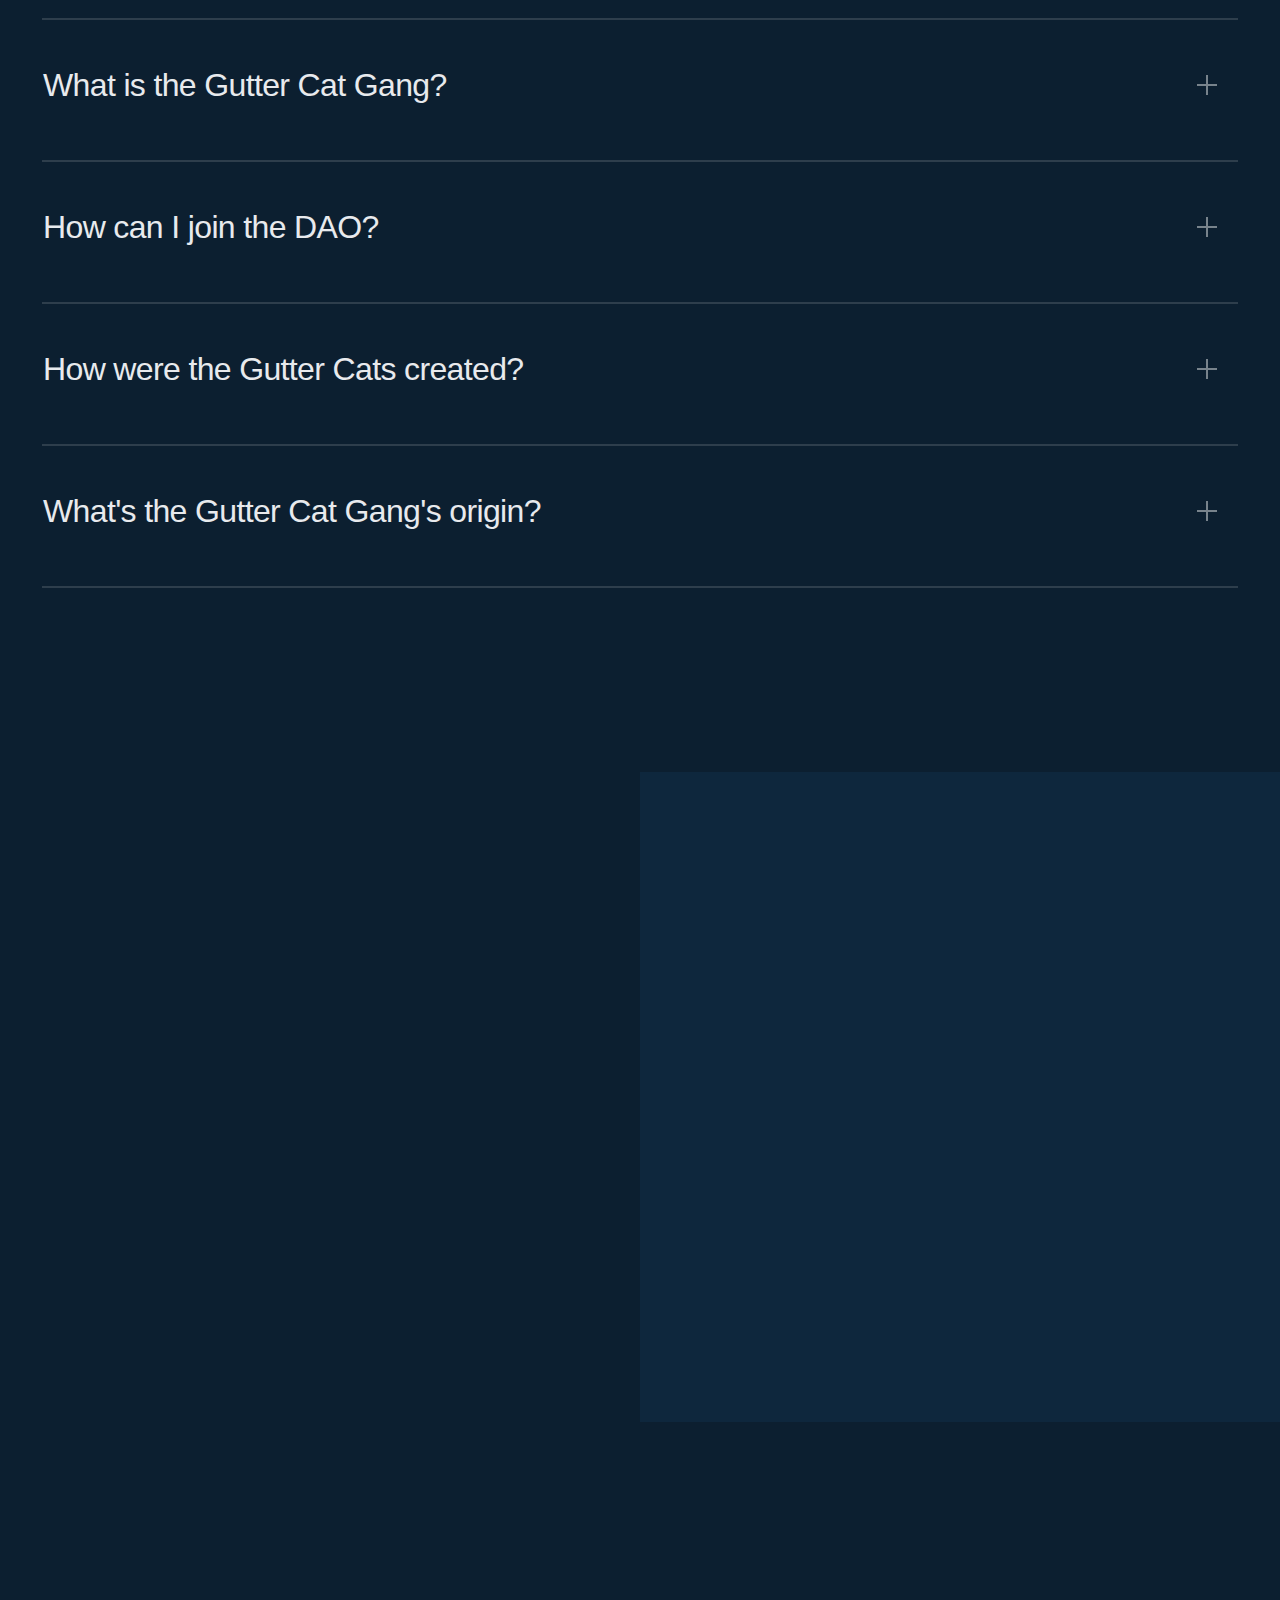
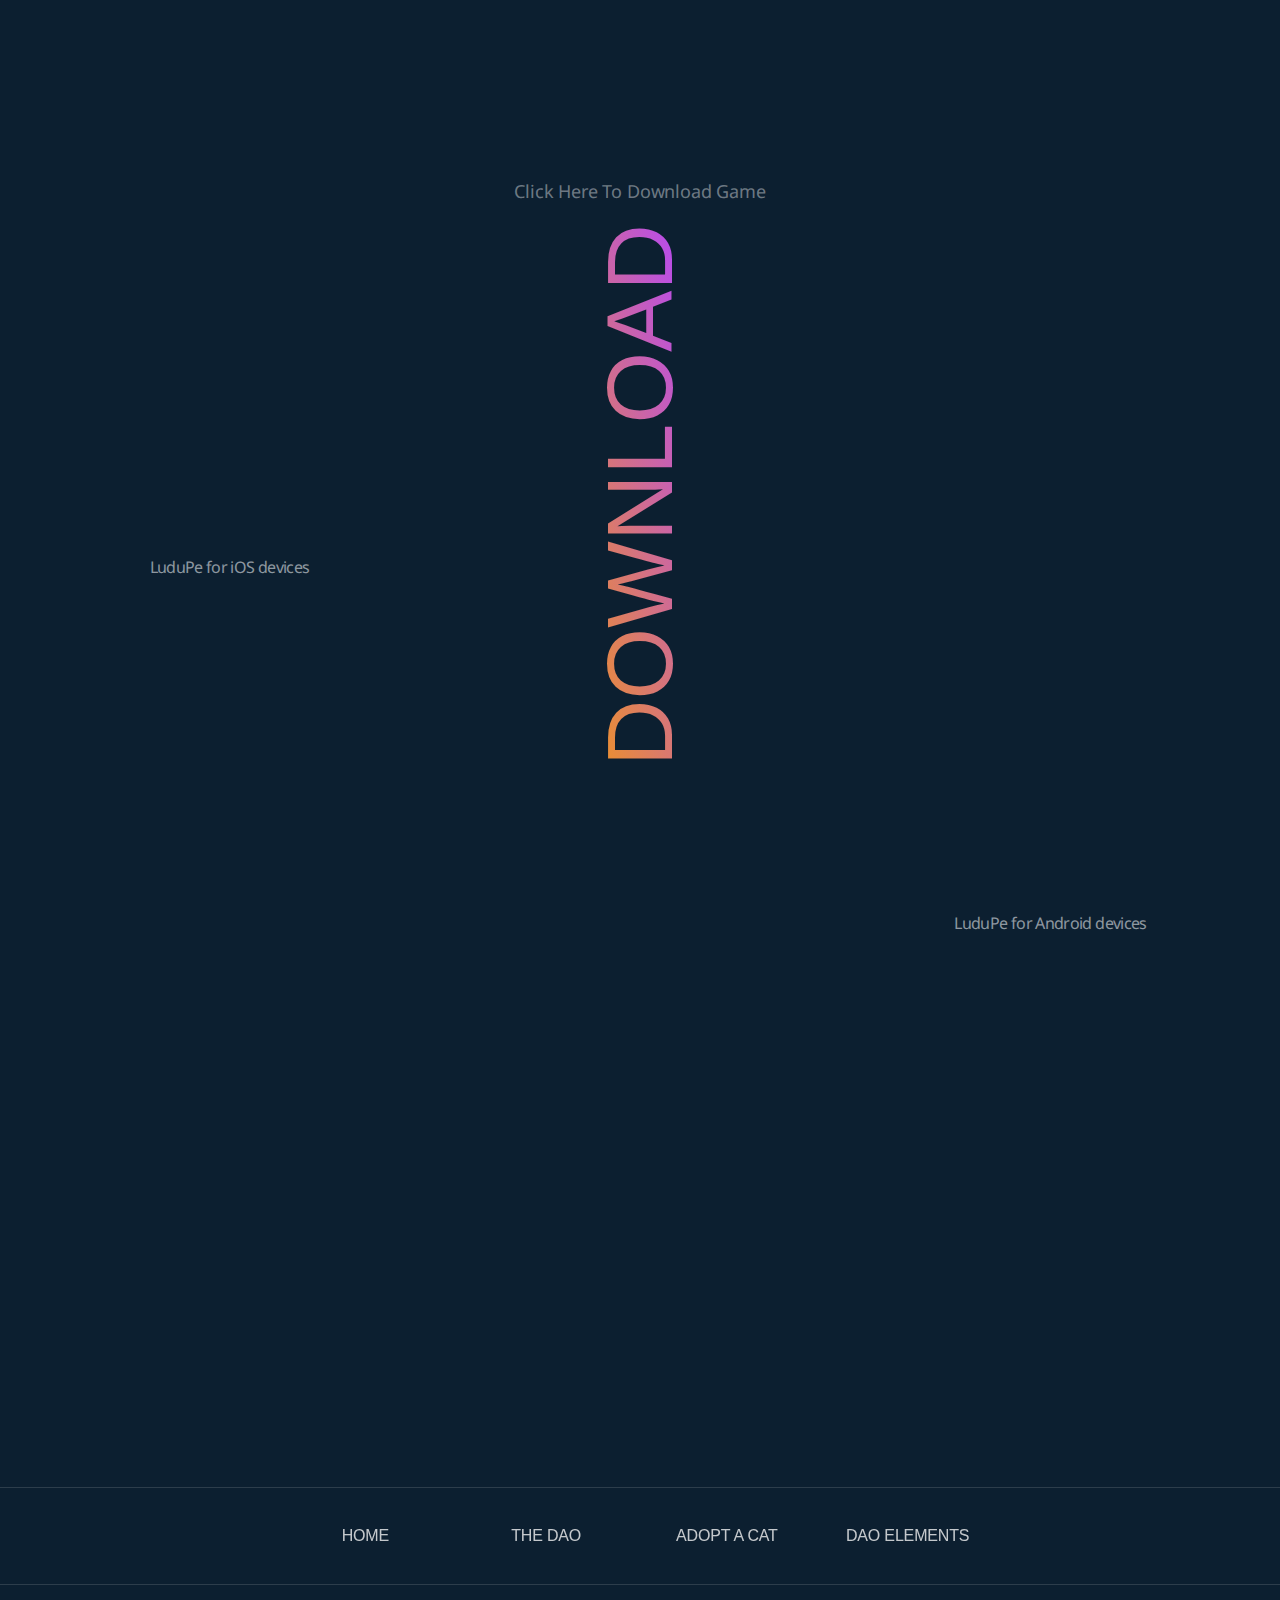
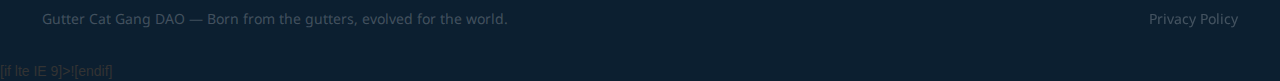
==== commit e35f2730: "." ====
--- a/index.html
+++ b/index.html
@@ -318,12 +318,11 @@
                             LUDOPE - LUDO GAME PLAY 
                             <span class="text-span typing"></span>
                         </h1>
-                        <p class="paragraph">The Gutter Cat Gang DAO exists to transcend the potential of the Gang beyond that of your standard NFT community or club. The Gang survived an apocalypse and lived to tell the story of the Gutter DAO’s emergence from a collective
-                            of social network accounts and channels that transformed into a fully operational community run organization under the guise of the Gutter Cat Gang members.</p>
+                        <p class="paragraph"><strong>Childhood Fetish</strong> comes back to life on your smart gadgets</p>
                         <a href="https://www.gcgdao.io/news/dao-powered-nft-communities"
                             target="_blank" class="link-block hero-btn w-inline-block">
                             <div class="div-block-537 hero-btn">
-                                <div class="button-text">Our DAO Article</div>
+                                <div class="button-text">Download</div>
                             </div>
                         </a>
                     </div>
@@ -334,14 +333,14 @@
                     <div id="w-node-d38a3fc5-2324-194e-06b4-78038253e19c-6aec71e4" class="div-block-533">
                         <div class="div-block-534">
                             <div class="div-block-535"></div>
-                            <div class="text-block">Organic Autonomy</div>
-                            <p class="paragraph-2">Our DAO fosters influential synergies, resulting in a self-sustaining engine of innovation for the future.</p>
+                            <div class="text-block">Heading 1</div>
+                            <p class="paragraph-2">Lorem ipsum dolor sit amet consectetur adipisicing elit. Adipisci quos reiciendis deserunt illum, ipsum facilis dolores labore</p>
                         </div>
                         <div class="div-block-536"></div>
                         <div class="div-block-534">
                             <div class="div-block-535 second"></div>
-                            <div class="text-block">On-chain Governance</div>
-                            <p class="paragraph-2">Ownership of a Gutter Cat gives members the ability to vote on certain topics, such as community project initiatives and endeavors.</p>
+                            <div class="text-block">Heading 2</div>
+                            <p class="paragraph-2">Lorem ipsum dolor sit amet consectetur adipisicing elit. Libero tempora soluta labore adipisci eum incidunt!</p>
                         </div>
                     </div>
                 </div>
@@ -350,35 +349,545 @@
         <div class="div-block-538">
             <div class="div-block-540"></div>
         </div>
+        <!--
         <div id="the-dao" data-w-id="42682a84-4099-a00e-2343-ac795c1c1589" class="section-2 wf-section">
             <div class="paddings">
                 <div class="div-block-539">
                     <div>
                         <h1 style="-webkit-transform:translate3d(0, 80px, 0) scale3d(1, 1, 1) rotateX(0) rotateY(0) rotateZ(0) skew(0, 5deg);-moz-transform:translate3d(0, 80px, 0) scale3d(1, 1, 1) rotateX(0) rotateY(0) rotateZ(0) skew(0, 5deg);-ms-transform:translate3d(0, 80px, 0) scale3d(1, 1, 1) rotateX(0) rotateY(0) rotateZ(0) skew(0, 5deg);transform:translate3d(0, 80px, 0) scale3d(1, 1, 1) rotateX(0) rotateY(0) rotateZ(0) skew(0, 5deg);opacity:0"
-                            class="heading-2">what is a <span class="text-span-2">dao</span>?</h1>
+                            class="heading-2">what is a <span class="text-span-2">Ludope</span>?</h1>
                     </div>
                     <div id="w-node-cbc82d3b-3bc1-d210-3f0e-32b35f07fec5-6aec71e4">
-                        <div style="-webkit-transform:translate3d(0, 80px, 0) scale3d(1, 1, 1) rotateX(0) rotateY(0) rotateZ(0) skew(0, 5deg);-moz-transform:translate3d(0, 80px, 0) scale3d(1, 1, 1) rotateX(0) rotateY(0) rotateZ(0) skew(0, 5deg);-ms-transform:translate3d(0, 80px, 0) scale3d(1, 1, 1) rotateX(0) rotateY(0) rotateZ(0) skew(0, 5deg);transform:translate3d(0, 80px, 0) scale3d(1, 1, 1) rotateX(0) rotateY(0) rotateZ(0) skew(0, 5deg);opacity:0"
-                            class="div-block-541">
-                            <div data-w-id="d830db9b-4fcc-d6ad-5993-56c0d43502ca" data-animation-type="lottie" data-src="https://assets-global.website-files.com/60ee7f0f5b5bdd49e16a0b15/60eef4be39eca95a759ddea7_icon%20rotate.json" data-loop="1" data-direction="1"
-                                data-autoplay="1" data-is-ix2-target="0" data-renderer="svg" data-default-duration="6.0060057613763815" data-duration="0"></div>
+                        <div style="-webkit-transform:translate3d(0, 80px, 0) scale3d(1, 1, 1) rotateX(0) rotateY(0) rotateZ(0) skew(0, 5deg);-moz-transform:translate3d(0, 80px, 0) scale3d(1, 1, 1) rotateX(0) rotateY(0) rotateZ(0) skew(0, 5deg);-ms-transform:translate3d(0, 80px, 0) scale3d(1, 1, 1) rotateX(0) rotateY(0) rotateZ(0) skew(0, 5deg);transform:translate3d(0, 80px, 0) scale3d(1, 1, 1) rotateX(0) rotateY(0) rotateZ(0) skew(0, 5deg);opacity:0" class="div-block-541">
+                            <div data-w-id="d830db9b-4fcc-d6ad-5993-56c0d43502ca" data-animation-type="lottie" data-src="https://assets-global.website-files.com/60ee7f0f5b5bdd49e16a0b15/60eef4be39eca95a759ddea7_icon%20rotate.json" data-loop="1" data-direction="1" data-autoplay="1" data-is-ix2-target="0" data-renderer="svg" data-default-duration="6.0060057613763815" data-duration="0"></div>
                         </div>
                         <div>
-                            <div style="-webkit-transform:translate3d(0, 80px, 0) scale3d(1, 1, 1) rotateX(0) rotateY(0) rotateZ(0) skew(0, 5deg);-moz-transform:translate3d(0, 80px, 0) scale3d(1, 1, 1) rotateX(0) rotateY(0) rotateZ(0) skew(0, 5deg);-ms-transform:translate3d(0, 80px, 0) scale3d(1, 1, 1) rotateX(0) rotateY(0) rotateZ(0) skew(0, 5deg);transform:translate3d(0, 80px, 0) scale3d(1, 1, 1) rotateX(0) rotateY(0) rotateZ(0) skew(0, 5deg);opacity:0"
-                                class="text-block-3">next step in organizational structure and governance</div>
-                            <p style="-webkit-transform:translate3d(0, 80px, 0) scale3d(1, 1, 1) rotateX(0) rotateY(0) rotateZ(0) skew(0, 5deg);-moz-transform:translate3d(0, 80px, 0) scale3d(1, 1, 1) rotateX(0) rotateY(0) rotateZ(0) skew(0, 5deg);-ms-transform:translate3d(0, 80px, 0) scale3d(1, 1, 1) rotateX(0) rotateY(0) rotateZ(0) skew(0, 5deg);transform:translate3d(0, 80px, 0) scale3d(1, 1, 1) rotateX(0) rotateY(0) rotateZ(0) skew(0, 5deg);opacity:0"
-                                class="paragraph">They allow for a decentralized, fair system of decision-making without any hierarchy or centralized power that control all aspects of an organization&#x27;s operation from top to bottom.</p>
+                            <div style="-webkit-transform:translate3d(0, 80px, 0) scale3d(1, 1, 1) rotateX(0) rotateY(0) rotateZ(0) skew(0, 5deg);-moz-transform:translate3d(0, 80px, 0) scale3d(1, 1, 1) rotateX(0) rotateY(0) rotateZ(0) skew(0, 5deg);-ms-transform:translate3d(0, 80px, 0) scale3d(1, 1, 1) rotateX(0) rotateY(0) rotateZ(0) skew(0, 5deg);transform:translate3d(0, 80px, 0) scale3d(1, 1, 1) rotateX(0) rotateY(0) rotateZ(0) skew(0, 5deg);opacity:0" class="text-block-3">
+                                All You Need To Know About The Game
+                            </div>
+                            <p style="-webkit-transform:translate3d(0, 80px, 0) scale3d(1, 1, 1) rotateX(0) rotateY(0) rotateZ(0) skew(0, 5deg);-moz-transform:translate3d(0, 80px, 0) scale3d(1, 1, 1) rotateX(0) rotateY(0) rotateZ(0) skew(0, 5deg);-ms-transform:translate3d(0, 80px, 0) scale3d(1, 1, 1) rotateX(0) rotateY(0) rotateZ(0) skew(0, 5deg);transform:translate3d(0, 80px, 0) scale3d(1, 1, 1) rotateX(0) rotateY(0) rotateZ(0) skew(0, 5deg);opacity:0" class="paragraph">
+                                Ludope is strategic Board Game where you can challenge your opponent with real money. Ludope is a game where you play by exercising your knowledge, training, attention, experience, or expertise, and where the final outcome is influenced by one or more of these factors.
+                            </p>
                             <div class="div-block-542">
-                                <div style="-webkit-transform:translate3d(0, 80px, 0) scale3d(1, 1, 1) rotateX(0) rotateY(0) rotateZ(0) skew(0, 5deg);-moz-transform:translate3d(0, 80px, 0) scale3d(1, 1, 1) rotateX(0) rotateY(0) rotateZ(0) skew(0, 5deg);-ms-transform:translate3d(0, 80px, 0) scale3d(1, 1, 1) rotateX(0) rotateY(0) rotateZ(0) skew(0, 5deg);transform:translate3d(0, 80px, 0) scale3d(1, 1, 1) rotateX(0) rotateY(0) rotateZ(0) skew(0, 5deg);opacity:0"
-                                    class="div-block-543"></div>
-                                <p style="-webkit-transform:translate3d(0, 80px, 0) scale3d(1, 1, 1) rotateX(0) rotateY(0) rotateZ(0) skew(0, 5deg);-moz-transform:translate3d(0, 80px, 0) scale3d(1, 1, 1) rotateX(0) rotateY(0) rotateZ(0) skew(0, 5deg);-ms-transform:translate3d(0, 80px, 0) scale3d(1, 1, 1) rotateX(0) rotateY(0) rotateZ(0) skew(0, 5deg);transform:translate3d(0, 80px, 0) scale3d(1, 1, 1) rotateX(0) rotateY(0) rotateZ(0) skew(0, 5deg);opacity:0"
-                                    class="paragraph">This allows for true equality amongst our gang. Empowering every Gutter Cat Gang holder with not only membership, but voting power. Each will play a key role in determining the direction our community will take.</p>
+                                <div style="-webkit-transform:translate3d(0, 80px, 0) scale3d(1, 1, 1) rotateX(0) rotateY(0) rotateZ(0) skew(0, 5deg);-moz-transform:translate3d(0, 80px, 0) scale3d(1, 1, 1) rotateX(0) rotateY(0) rotateZ(0) skew(0, 5deg);-ms-transform:translate3d(0, 80px, 0) scale3d(1, 1, 1) rotateX(0) rotateY(0) rotateZ(0) skew(0, 5deg);transform:translate3d(0, 80px, 0) scale3d(1, 1, 1) rotateX(0) rotateY(0) rotateZ(0) skew(0, 5deg);opacity:0" class="div-block-543"></div>
+                                <p style="-webkit-transform:translate3d(0, 80px, 0) scale3d(1, 1, 1) rotateX(0) rotateY(0) rotateZ(0) skew(0, 5deg);-moz-transform:translate3d(0, 80px, 0) scale3d(1, 1, 1) rotateX(0) rotateY(0) rotateZ(0) skew(0, 5deg);-ms-transform:translate3d(0, 80px, 0) scale3d(1, 1, 1) rotateX(0) rotateY(0) rotateZ(0) skew(0, 5deg);transform:translate3d(0, 80px, 0) scale3d(1, 1, 1) rotateX(0) rotateY(0) rotateZ(0) skew(0, 5deg);opacity:0" class="paragraph">
+                                    Get Ready to rage the war on fellow Ludosters to capture the throne.
+                                </p>
                             </div>
                         </div>
                     </div>
                     <div id="w-node-ba449b26-fc19-4a72-8c75-9cf1f434ec5f-6aec71e4" class="div-block-544"></div>
                 </div>
             </div>
+        </div>
+    -->
+        <div class="section" id="who-are">
+
+            <div class="slide slide1">
+
+                <div id="the-dao" data-w-id="42682a84-4099-a00e-2343-ac795c1c1589" class="section-2 wf-section">
+                    <div class="paddings">
+                        <div class="div-block-539">
+                            <div>
+                                <h1 style="-webkit-transform:translate3d(0, 80px, 0) scale3d(1, 1, 1) rotateX(0) rotateY(0) rotateZ(0) skew(0, 5deg);-moz-transform:translate3d(0, 80px, 0) scale3d(1, 1, 1) rotateX(0) rotateY(0) rotateZ(0) skew(0, 5deg);-ms-transform:translate3d(0, 80px, 0) scale3d(1, 1, 1) rotateX(0) rotateY(0) rotateZ(0) skew(0, 5deg);transform:translate3d(0, 80px, 0) scale3d(1, 1, 1) rotateX(0) rotateY(0) rotateZ(0) skew(0, 5deg);opacity:0"
+                                    class="heading-2">what is a <span class="text-span-2">Ludope</span>?</h1>
+                            </div>
+                            <div id="w-node-cbc82d3b-3bc1-d210-3f0e-32b35f07fec5-6aec71e4">
+                                <div style="-webkit-transform:translate3d(0, 80px, 0) scale3d(1, 1, 1) rotateX(0) rotateY(0) rotateZ(0) skew(0, 5deg);-moz-transform:translate3d(0, 80px, 0) scale3d(1, 1, 1) rotateX(0) rotateY(0) rotateZ(0) skew(0, 5deg);-ms-transform:translate3d(0, 80px, 0) scale3d(1, 1, 1) rotateX(0) rotateY(0) rotateZ(0) skew(0, 5deg);transform:translate3d(0, 80px, 0) scale3d(1, 1, 1) rotateX(0) rotateY(0) rotateZ(0) skew(0, 5deg);opacity:0" class="div-block-541">
+                                    <div data-w-id="d830db9b-4fcc-d6ad-5993-56c0d43502ca" data-animation-type="lottie" data-src="https://assets-global.website-files.com/60ee7f0f5b5bdd49e16a0b15/60eef4be39eca95a759ddea7_icon%20rotate.json" data-loop="1" data-direction="1" data-autoplay="1" data-is-ix2-target="0" data-renderer="svg" data-default-duration="6.0060057613763815" data-duration="0"></div>
+                                </div>
+                                <div>
+                                    <div style="-webkit-transform:translate3d(0, 80px, 0) scale3d(1, 1, 1) rotateX(0) rotateY(0) rotateZ(0) skew(0, 5deg);-moz-transform:translate3d(0, 80px, 0) scale3d(1, 1, 1) rotateX(0) rotateY(0) rotateZ(0) skew(0, 5deg);-ms-transform:translate3d(0, 80px, 0) scale3d(1, 1, 1) rotateX(0) rotateY(0) rotateZ(0) skew(0, 5deg);transform:translate3d(0, 80px, 0) scale3d(1, 1, 1) rotateX(0) rotateY(0) rotateZ(0) skew(0, 5deg);opacity:0" class="text-block-3">
+                                        All You Need To Know About The Game
+                                    </div>
+                                    <p style="-webkit-transform:translate3d(0, 80px, 0) scale3d(1, 1, 1) rotateX(0) rotateY(0) rotateZ(0) skew(0, 5deg);-moz-transform:translate3d(0, 80px, 0) scale3d(1, 1, 1) rotateX(0) rotateY(0) rotateZ(0) skew(0, 5deg);-ms-transform:translate3d(0, 80px, 0) scale3d(1, 1, 1) rotateX(0) rotateY(0) rotateZ(0) skew(0, 5deg);transform:translate3d(0, 80px, 0) scale3d(1, 1, 1) rotateX(0) rotateY(0) rotateZ(0) skew(0, 5deg);opacity:0" class="paragraph">
+                                        Ludope is strategic Board Game where you can challenge your opponent with real money. Ludope is a game where you play by exercising your knowledge, training, attention, experience, or expertise, and where the final outcome is influenced by one or more of these factors.
+                                    </p>
+                                    <div class="div-block-542">
+                                        <div style="-webkit-transform:translate3d(0, 80px, 0) scale3d(1, 1, 1) rotateX(0) rotateY(0) rotateZ(0) skew(0, 5deg);-moz-transform:translate3d(0, 80px, 0) scale3d(1, 1, 1) rotateX(0) rotateY(0) rotateZ(0) skew(0, 5deg);-ms-transform:translate3d(0, 80px, 0) scale3d(1, 1, 1) rotateX(0) rotateY(0) rotateZ(0) skew(0, 5deg);transform:translate3d(0, 80px, 0) scale3d(1, 1, 1) rotateX(0) rotateY(0) rotateZ(0) skew(0, 5deg);opacity:0" class="div-block-543"></div>
+                                        <p style="-webkit-transform:translate3d(0, 80px, 0) scale3d(1, 1, 1) rotateX(0) rotateY(0) rotateZ(0) skew(0, 5deg);-moz-transform:translate3d(0, 80px, 0) scale3d(1, 1, 1) rotateX(0) rotateY(0) rotateZ(0) skew(0, 5deg);-ms-transform:translate3d(0, 80px, 0) scale3d(1, 1, 1) rotateX(0) rotateY(0) rotateZ(0) skew(0, 5deg);transform:translate3d(0, 80px, 0) scale3d(1, 1, 1) rotateX(0) rotateY(0) rotateZ(0) skew(0, 5deg);opacity:0" class="paragraph">
+                                            Get Ready to rage the war on fellow Ludosters to capture the throne.
+                                        </p>
+                                    </div>
+                                </div>
+                            </div>
+                            <div id="w-node-ba449b26-fc19-4a72-8c75-9cf1f434ec5f-6aec71e4" class="div-block-544"></div>
+                        </div>
+                    </div>
+                </div>
+
+                <div class="wrapper">
+
+                    <span class="gameRules slideBtn">
+                        <div class="border-button wow fadeIn">
+                            <span class="button-icon">
+                                <i class="fa fa-magic"></i>
+                                <h3>Game Rules</h3>
+                            </span>
+                            <span class="border top"></span>
+                            <span class="border right"></span>
+                            <span class="border bottom"></span>
+                            <span class="border left"></span>
+                        </div>
+                    </span>
+
+                    <span class="leaderboard slideBtn">
+                        <div class="border-button wow fadeIn">
+                            <span class="button-icon">
+                                <i class="fa fa-sort-amount-desc"></i>
+                                <h3>The leaderboard</h3>
+                            </span>
+                            <span class="border top"></span>
+                            <span class="border right"></span>
+                            <span class="border bottom"></span>
+                            <span class="border left"></span>
+                        </div>
+                    </span>
+
+                    <span class="bonus slideBtn">
+                        <div class="border-button wow fadeIn">
+                            <span class="button-icon">
+                                <i class="fa fa-star"></i>
+                                <h3>Bonus</h3>
+                            </span>
+                            <span class="border top"></span>
+                            <span class="border right"></span>
+                            <span class="border bottom"></span>
+                            <span class="border left"></span>
+                        </div>
+                    </span>
+
+                    <span class="prizes slideBtn">
+                        <div class="border-button wow fadeIn">
+                            <span class="button-icon">
+                                <i class="fa fa-gift"></i>
+                                <h3>lucky prizes</h3>
+                            </span>
+                            <span class="border top"></span>
+                            <span class="border right"></span>
+                            <span class="border bottom"></span>
+                            <span class="border left"></span>
+                        </div>
+                    </span>
+
+                </div>
+            </div>
+
+            <div class="slide slide2 slide-bg-pink ">
+
+                <div class="float-back-main">
+                    <span>
+                        <img src="images/back_main.png" alt="Background" />
+                    </span>
+                </div>
+
+                <div id="the-dao" data-w-id="42682a84-4099-a00e-2343-ac795c1c1589" class="section-2 wf-section">
+                    <div class="paddings">
+                        <div class="div-block-539">
+                            <div>
+                                <h1 style="-webkit-transform:translate3d(0, 80px, 0) scale3d(1, 1, 1) rotateX(0) rotateY(0) rotateZ(0) skew(0, 5deg);-moz-transform:translate3d(0, 80px, 0) scale3d(1, 1, 1) rotateX(0) rotateY(0) rotateZ(0) skew(0, 5deg);-ms-transform:translate3d(0, 80px, 0) scale3d(1, 1, 1) rotateX(0) rotateY(0) rotateZ(0) skew(0, 5deg);transform:translate3d(0, 80px, 0) scale3d(1, 1, 1) rotateX(0) rotateY(0) rotateZ(0) skew(0, 5deg);opacity:0"
+                                    class="heading-2">what is a <span class="text-span-2">Ludope</span>?</h1>
+                            </div>
+                            <div id="w-node-cbc82d3b-3bc1-d210-3f0e-32b35f07fec5-6aec71e4">
+                                <div style="-webkit-transform:translate3d(0, 80px, 0) scale3d(1, 1, 1) rotateX(0) rotateY(0) rotateZ(0) skew(0, 5deg);-moz-transform:translate3d(0, 80px, 0) scale3d(1, 1, 1) rotateX(0) rotateY(0) rotateZ(0) skew(0, 5deg);-ms-transform:translate3d(0, 80px, 0) scale3d(1, 1, 1) rotateX(0) rotateY(0) rotateZ(0) skew(0, 5deg);transform:translate3d(0, 80px, 0) scale3d(1, 1, 1) rotateX(0) rotateY(0) rotateZ(0) skew(0, 5deg);opacity:0" class="div-block-541">
+                                    <div data-w-id="d830db9b-4fcc-d6ad-5993-56c0d43502ca" data-animation-type="lottie" data-src="https://assets-global.website-files.com/60ee7f0f5b5bdd49e16a0b15/60eef4be39eca95a759ddea7_icon%20rotate.json" data-loop="1" data-direction="1" data-autoplay="1" data-is-ix2-target="0" data-renderer="svg" data-default-duration="6.0060057613763815" data-duration="0"></div>
+                                </div>
+                                <div>
+                                    <div style="-webkit-transform:translate3d(0, 80px, 0) scale3d(1, 1, 1) rotateX(0) rotateY(0) rotateZ(0) skew(0, 5deg);-moz-transform:translate3d(0, 80px, 0) scale3d(1, 1, 1) rotateX(0) rotateY(0) rotateZ(0) skew(0, 5deg);-ms-transform:translate3d(0, 80px, 0) scale3d(1, 1, 1) rotateX(0) rotateY(0) rotateZ(0) skew(0, 5deg);transform:translate3d(0, 80px, 0) scale3d(1, 1, 1) rotateX(0) rotateY(0) rotateZ(0) skew(0, 5deg);opacity:0" class="text-block-3">
+                                        Game Rules
+                                    </div>
+                                    <p style="-webkit-transform:translate3d(0, 80px, 0) scale3d(1, 1, 1) rotateX(0) rotateY(0) rotateZ(0) skew(0, 5deg);-moz-transform:translate3d(0, 80px, 0) scale3d(1, 1, 1) rotateX(0) rotateY(0) rotateZ(0) skew(0, 5deg);-ms-transform:translate3d(0, 80px, 0) scale3d(1, 1, 1) rotateX(0) rotateY(0) rotateZ(0) skew(0, 5deg);transform:translate3d(0, 80px, 0) scale3d(1, 1, 1) rotateX(0) rotateY(0) rotateZ(0) skew(0, 5deg);opacity:0" class="paragraph">The rules of the game are simple. Lead your soldier to your dwelling! The common ludo rules apply and the add-on is you can bet with real money! A regular 4 player game with hype and anticipation!
+                                    </p>
+                                    <!-- <div class="div-block-542">
+                                        <div style="-webkit-transform:translate3d(0, 80px, 0) scale3d(1, 1, 1) rotateX(0) rotateY(0) rotateZ(0) skew(0, 5deg);-moz-transform:translate3d(0, 80px, 0) scale3d(1, 1, 1) rotateX(0) rotateY(0) rotateZ(0) skew(0, 5deg);-ms-transform:translate3d(0, 80px, 0) scale3d(1, 1, 1) rotateX(0) rotateY(0) rotateZ(0) skew(0, 5deg);transform:translate3d(0, 80px, 0) scale3d(1, 1, 1) rotateX(0) rotateY(0) rotateZ(0) skew(0, 5deg);opacity:0" class="div-block-543"></div>
+                                        <p style="-webkit-transform:translate3d(0, 80px, 0) scale3d(1, 1, 1) rotateX(0) rotateY(0) rotateZ(0) skew(0, 5deg);-moz-transform:translate3d(0, 80px, 0) scale3d(1, 1, 1) rotateX(0) rotateY(0) rotateZ(0) skew(0, 5deg);-ms-transform:translate3d(0, 80px, 0) scale3d(1, 1, 1) rotateX(0) rotateY(0) rotateZ(0) skew(0, 5deg);transform:translate3d(0, 80px, 0) scale3d(1, 1, 1) rotateX(0) rotateY(0) rotateZ(0) skew(0, 5deg);opacity:0" class="paragraph">
+                                            Get Ready to rage the war on fellow Ludosters to capture the throne.
+                                        </p>
+                                    </div> -->
+                                </div>
+                                <div class="btn-box">
+                                    <a href="https://www.gcgdao.io/news/dao-powered-nft-communities" target="_blank" class="link-block hero-btn w-inline-block">
+                                        <div class="div-block-537 hero-btn">
+                                            <div class="button-text">Download Now</div>
+                                        </div>
+                                    </a>
+                                </div>
+                            </div>
+                            <div id="w-node-ba449b26-fc19-4a72-8c75-9cf1f434ec5f-6aec71e4" class="div-block-544"></div>
+                        </div>
+                    </div>
+                </div>
+
+                <div class="wrapper">
+
+                    <span class="gameRules slideBtn active">
+                        <div class="border-button wow fadeIn" data-wow-duration="1.5s" data-wow-delay="0.2s">
+                            <span class="button-icon">
+                                <i class="fa fa-magic"></i>
+                                <h3>Game Rules</h3>
+                            </span>
+                            <span class="border top"></span>
+                            <span class="border right"></span>
+                            <span class="border bottom"></span>
+                            <span class="border left"></span>
+                        </div>
+                    </span>
+
+                    <span class="leaderboard slideBtn">
+                        <div class="border-button wow fadeIn" data-wow-duration="1.5s" data-wow-delay="0.4s">
+                            <span class="button-icon">
+                                <i class="fa fa-sort-amount-desc"></i>
+                                <h3>The leaderboard</h3>
+                            </span>
+                            <span class="border top"></span>
+                            <span class="border right"></span>
+                            <span class="border bottom"></span>
+                            <span class="border left"></span>
+                        </div>
+                    </span>
+
+                    <span class="bonus slideBtn">
+                        <div class="border-button wow fadeIn" data-wow-duration="1.5s" data-wow-delay="0.6s">
+                            <span class="button-icon">
+                                <i class="fa fa-star"></i>
+                                <h3>Bonus</h3>
+                            </span>
+                            <span class="border top"></span>
+                            <span class="border right"></span>
+                            <span class="border bottom"></span>
+                            <span class="border left"></span>
+                        </div>
+                    </span>
+
+                    <span class="prizes slideBtn">
+                        <div class="border-button wow fadeIn" data-wow-duration="1.5s" data-wow-delay="0.8s">
+                            <span class="button-icon">
+                                <i class="fa fa-gift"></i>
+                                <h3>lucky prizes</h3>
+                            </span>
+                            <span class="border top"></span>
+                            <span class="border right"></span>
+                            <span class="border bottom"></span>
+                            <span class="border left"></span>
+                        </div>
+                    </span>
+
+                </div>
+
+            </div>
+
+            <div class="slide slide3 slide-bg-pink ">
+
+                <div class="float-back-main">
+                    <span>
+                        <img src="./images/back_main.png" alt="Background" />
+                    </span>
+                </div>
+
+                <div id="the-dao" data-w-id="42682a84-4099-a00e-2343-ac795c1c1589" class="section-2 wf-section">
+                    <div class="paddings">
+                        <div class="div-block-539">
+                            <div>
+                                <h1 style="-webkit-transform:translate3d(0, 80px, 0) scale3d(1, 1, 1) rotateX(0) rotateY(0) rotateZ(0) skew(0, 5deg);-moz-transform:translate3d(0, 80px, 0) scale3d(1, 1, 1) rotateX(0) rotateY(0) rotateZ(0) skew(0, 5deg);-ms-transform:translate3d(0, 80px, 0) scale3d(1, 1, 1) rotateX(0) rotateY(0) rotateZ(0) skew(0, 5deg);transform:translate3d(0, 80px, 0) scale3d(1, 1, 1) rotateX(0) rotateY(0) rotateZ(0) skew(0, 5deg);opacity:0"
+                                    class="heading-2">what is a <span class="text-span-2">Ludope</span>?</h1>
+                            </div>
+                            <div id="w-node-cbc82d3b-3bc1-d210-3f0e-32b35f07fec5-6aec71e4">
+                                <div style="-webkit-transform:translate3d(0, 80px, 0) scale3d(1, 1, 1) rotateX(0) rotateY(0) rotateZ(0) skew(0, 5deg);-moz-transform:translate3d(0, 80px, 0) scale3d(1, 1, 1) rotateX(0) rotateY(0) rotateZ(0) skew(0, 5deg);-ms-transform:translate3d(0, 80px, 0) scale3d(1, 1, 1) rotateX(0) rotateY(0) rotateZ(0) skew(0, 5deg);transform:translate3d(0, 80px, 0) scale3d(1, 1, 1) rotateX(0) rotateY(0) rotateZ(0) skew(0, 5deg);opacity:0" class="div-block-541">
+                                    <div data-w-id="d830db9b-4fcc-d6ad-5993-56c0d43502ca" data-animation-type="lottie" data-src="https://assets-global.website-files.com/60ee7f0f5b5bdd49e16a0b15/60eef4be39eca95a759ddea7_icon%20rotate.json" data-loop="1" data-direction="1" data-autoplay="1" data-is-ix2-target="0" data-renderer="svg" data-default-duration="6.0060057613763815" data-duration="0"></div>
+                                </div>
+                                <div>
+                                    <div style="-webkit-transform:translate3d(0, 80px, 0) scale3d(1, 1, 1) rotateX(0) rotateY(0) rotateZ(0) skew(0, 5deg);-moz-transform:translate3d(0, 80px, 0) scale3d(1, 1, 1) rotateX(0) rotateY(0) rotateZ(0) skew(0, 5deg);-ms-transform:translate3d(0, 80px, 0) scale3d(1, 1, 1) rotateX(0) rotateY(0) rotateZ(0) skew(0, 5deg);transform:translate3d(0, 80px, 0) scale3d(1, 1, 1) rotateX(0) rotateY(0) rotateZ(0) skew(0, 5deg);opacity:0" class="text-block-3">
+                                        The leaderboard
+                                    </div>
+                                    <p style="-webkit-transform:translate3d(0, 80px, 0) scale3d(1, 1, 1) rotateX(0) rotateY(0) rotateZ(0) skew(0, 5deg);-moz-transform:translate3d(0, 80px, 0) scale3d(1, 1, 1) rotateX(0) rotateY(0) rotateZ(0) skew(0, 5deg);-ms-transform:translate3d(0, 80px, 0) scale3d(1, 1, 1) rotateX(0) rotateY(0) rotateZ(0) skew(0, 5deg);transform:translate3d(0, 80px, 0) scale3d(1, 1, 1) rotateX(0) rotateY(0) rotateZ(0) skew(0, 5deg);opacity:0" class="paragraph">
+                                        The warriors are on the hunt for their spot on the throne. The leaderboard will be updated every week and the warrior who tops the board will be rewarded his rightful accolade. Brace yourself warriors!
+                                    </p>
+                                    <!-- <div class="div-block-542">
+                                        <div style="-webkit-transform:translate3d(0, 80px, 0) scale3d(1, 1, 1) rotateX(0) rotateY(0) rotateZ(0) skew(0, 5deg);-moz-transform:translate3d(0, 80px, 0) scale3d(1, 1, 1) rotateX(0) rotateY(0) rotateZ(0) skew(0, 5deg);-ms-transform:translate3d(0, 80px, 0) scale3d(1, 1, 1) rotateX(0) rotateY(0) rotateZ(0) skew(0, 5deg);transform:translate3d(0, 80px, 0) scale3d(1, 1, 1) rotateX(0) rotateY(0) rotateZ(0) skew(0, 5deg);opacity:0" class="div-block-543"></div>
+                                        <p style="-webkit-transform:translate3d(0, 80px, 0) scale3d(1, 1, 1) rotateX(0) rotateY(0) rotateZ(0) skew(0, 5deg);-moz-transform:translate3d(0, 80px, 0) scale3d(1, 1, 1) rotateX(0) rotateY(0) rotateZ(0) skew(0, 5deg);-ms-transform:translate3d(0, 80px, 0) scale3d(1, 1, 1) rotateX(0) rotateY(0) rotateZ(0) skew(0, 5deg);transform:translate3d(0, 80px, 0) scale3d(1, 1, 1) rotateX(0) rotateY(0) rotateZ(0) skew(0, 5deg);opacity:0" class="paragraph">
+                                            Get Ready to rage the war on fellow Ludosters to capture the throne.
+                                        </p>
+                                    </div> -->
+                                </div>
+                                <div class="btn-box">
+                                    <a href="https://www.gcgdao.io/news/dao-powered-nft-communities" target="_blank" class="link-block hero-btn w-inline-block">
+                                        <div class="div-block-537 hero-btn">
+                                            <div class="button-text">Download Now</div>
+                                        </div>
+                                    </a>
+                                </div>
+                            </div>
+                            <div id="w-node-ba449b26-fc19-4a72-8c75-9cf1f434ec5f-6aec71e4" class="div-block-544"></div>
+                        </div>
+                    </div>
+                </div>
+
+                <div class="wrapper">
+
+                    <span class="gameRules slideBtn">
+                        <div class="border-button wow fadeIn" data-wow-duration="1.5s" data-wow-delay="0.2s">
+                            <span class="button-icon">
+                                <i class="fa fa-magic"></i>
+                                <h3>Game Rules</h3>
+                            </span>
+                            <span class="border top"></span>
+                            <span class="border right"></span>
+                            <span class="border bottom"></span>
+                            <span class="border left"></span>
+                        </div>
+                    </span>
+
+                    <span class="leaderboard slideBtn active">
+                        <div class="border-button wow fadeIn" data-wow-duration="1.5s" data-wow-delay="0.4s">
+                            <span class="button-icon">
+                                <i class="fa fa-sort-amount-desc"></i>
+                                <h3>The leaderboard</h3>
+                            </span>
+                            <span class="border top"></span>
+                            <span class="border right"></span>
+                            <span class="border bottom"></span>
+                            <span class="border left"></span>
+                        </div>
+                    </span>
+
+                    <span class="bonus slideBtn">
+                        <div class="border-button wow fadeIn" data-wow-duration="1.5s" data-wow-delay="0.6s">
+                            <span class="button-icon">
+                                <i class="fa fa-star"></i>
+                                <h3>Bonus</h3>
+                            </span>
+                            <span class="border top"></span>
+                            <span class="border right"></span>
+                            <span class="border bottom"></span>
+                            <span class="border left"></span>
+                        </div>
+                    </span>
+
+                    <span class="prizes slideBtn">
+                        <div class="border-button wow fadeIn" data-wow-duration="1.5s" data-wow-delay="0.8s">
+                            <span class="button-icon">
+                                <i class="fa fa-gift"></i>
+                                <h3>lucky prizes</h3>
+                            </span>
+                            <span class="border top"></span>
+                            <span class="border right"></span>
+                            <span class="border bottom"></span>
+                            <span class="border left"></span>
+                        </div>
+                    </span>
+
+                </div>
+
+            </div>
+
+            <div class="slide slide4 slide-bg-pink ">
+
+                <div class="float-back-main">
+                    <span>
+                        <img src="./images/back_main.png" alt="Background" />
+                    </span>
+                </div>
+
+                <div id="the-dao" data-w-id="42682a84-4099-a00e-2343-ac795c1c1589" class="section-2 wf-section">
+                    <div class="paddings">
+                        <div class="div-block-539">
+                            <div>
+                                <h1 style="-webkit-transform:translate3d(0, 80px, 0) scale3d(1, 1, 1) rotateX(0) rotateY(0) rotateZ(0) skew(0, 5deg);-moz-transform:translate3d(0, 80px, 0) scale3d(1, 1, 1) rotateX(0) rotateY(0) rotateZ(0) skew(0, 5deg);-ms-transform:translate3d(0, 80px, 0) scale3d(1, 1, 1) rotateX(0) rotateY(0) rotateZ(0) skew(0, 5deg);transform:translate3d(0, 80px, 0) scale3d(1, 1, 1) rotateX(0) rotateY(0) rotateZ(0) skew(0, 5deg);opacity:0"
+                                    class="heading-2">what is a <span class="text-span-2">Ludope</span>?</h1>
+                            </div>
+                            <div id="w-node-cbc82d3b-3bc1-d210-3f0e-32b35f07fec5-6aec71e4">
+                                <div style="-webkit-transform:translate3d(0, 80px, 0) scale3d(1, 1, 1) rotateX(0) rotateY(0) rotateZ(0) skew(0, 5deg);-moz-transform:translate3d(0, 80px, 0) scale3d(1, 1, 1) rotateX(0) rotateY(0) rotateZ(0) skew(0, 5deg);-ms-transform:translate3d(0, 80px, 0) scale3d(1, 1, 1) rotateX(0) rotateY(0) rotateZ(0) skew(0, 5deg);transform:translate3d(0, 80px, 0) scale3d(1, 1, 1) rotateX(0) rotateY(0) rotateZ(0) skew(0, 5deg);opacity:0" class="div-block-541">
+                                    <div data-w-id="d830db9b-4fcc-d6ad-5993-56c0d43502ca" data-animation-type="lottie" data-src="https://assets-global.website-files.com/60ee7f0f5b5bdd49e16a0b15/60eef4be39eca95a759ddea7_icon%20rotate.json" data-loop="1" data-direction="1" data-autoplay="1" data-is-ix2-target="0" data-renderer="svg" data-default-duration="6.0060057613763815" data-duration="0"></div>
+                                </div>
+                                <div>
+                                    <div style="-webkit-transform:translate3d(0, 80px, 0) scale3d(1, 1, 1) rotateX(0) rotateY(0) rotateZ(0) skew(0, 5deg);-moz-transform:translate3d(0, 80px, 0) scale3d(1, 1, 1) rotateX(0) rotateY(0) rotateZ(0) skew(0, 5deg);-ms-transform:translate3d(0, 80px, 0) scale3d(1, 1, 1) rotateX(0) rotateY(0) rotateZ(0) skew(0, 5deg);transform:translate3d(0, 80px, 0) scale3d(1, 1, 1) rotateX(0) rotateY(0) rotateZ(0) skew(0, 5deg);opacity:0" class="text-block-3">
+                                        Bonus
+                                    </div>
+                                    <p style="-webkit-transform:translate3d(0, 80px, 0) scale3d(1, 1, 1) rotateX(0) rotateY(0) rotateZ(0) skew(0, 5deg);-moz-transform:translate3d(0, 80px, 0) scale3d(1, 1, 1) rotateX(0) rotateY(0) rotateZ(0) skew(0, 5deg);-ms-transform:translate3d(0, 80px, 0) scale3d(1, 1, 1) rotateX(0) rotateY(0) rotateZ(0) skew(0, 5deg);transform:translate3d(0, 80px, 0) scale3d(1, 1, 1) rotateX(0) rotateY(0) rotateZ(0) skew(0, 5deg);opacity:0" class="paragraph">
+                                        To keep the spirit up, we are giving away a joining bonus of 250 INR with which you can bet and wage war! Register to receive the bonus into your wallet!
+                                    </p>
+                                    <!-- <div class="div-block-542">
+                                        <div style="-webkit-transform:translate3d(0, 80px, 0) scale3d(1, 1, 1) rotateX(0) rotateY(0) rotateZ(0) skew(0, 5deg);-moz-transform:translate3d(0, 80px, 0) scale3d(1, 1, 1) rotateX(0) rotateY(0) rotateZ(0) skew(0, 5deg);-ms-transform:translate3d(0, 80px, 0) scale3d(1, 1, 1) rotateX(0) rotateY(0) rotateZ(0) skew(0, 5deg);transform:translate3d(0, 80px, 0) scale3d(1, 1, 1) rotateX(0) rotateY(0) rotateZ(0) skew(0, 5deg);opacity:0" class="div-block-543"></div>
+                                        <p style="-webkit-transform:translate3d(0, 80px, 0) scale3d(1, 1, 1) rotateX(0) rotateY(0) rotateZ(0) skew(0, 5deg);-moz-transform:translate3d(0, 80px, 0) scale3d(1, 1, 1) rotateX(0) rotateY(0) rotateZ(0) skew(0, 5deg);-ms-transform:translate3d(0, 80px, 0) scale3d(1, 1, 1) rotateX(0) rotateY(0) rotateZ(0) skew(0, 5deg);transform:translate3d(0, 80px, 0) scale3d(1, 1, 1) rotateX(0) rotateY(0) rotateZ(0) skew(0, 5deg);opacity:0" class="paragraph">
+                                            Get Ready to rage the war on fellow Ludosters to capture the throne.
+                                        </p>
+                                    </div> -->
+                                </div>
+                                <div class="btn-box">
+                                    <a href="https://www.gcgdao.io/news/dao-powered-nft-communities" target="_blank" class="link-block hero-btn w-inline-block">
+                                        <div class="div-block-537 hero-btn">
+                                            <div class="button-text">Download Now</div>
+                                        </div>
+                                    </a>
+                                </div>
+                            </div>
+                            <div id="w-node-ba449b26-fc19-4a72-8c75-9cf1f434ec5f-6aec71e4" class="div-block-544"></div>
+                        </div>
+                    </div>
+                </div>
+
+                <div class="wrapper">
+
+                    <span class="gameRules slideBtn">
+                        <div class="border-button wow fadeIn" data-wow-duration="1.5s" data-wow-delay="0.2s">
+                            <span class="button-icon">
+                                <i class="fa fa-magic"></i>
+                                <h3>Game Rules</h3>
+                            </span>
+                            <span class="border top"></span>
+                            <span class="border right"></span>
+                            <span class="border bottom"></span>
+                            <span class="border left"></span>
+                        </div>
+                    </span>
+
+                    <span class="leaderboard slideBtn ">
+                        <div class="border-button wow fadeIn" data-wow-duration="1.5s" data-wow-delay="0.4s">
+                            <span class="button-icon">
+                                <i class="fa fa-sort-amount-desc"></i>
+                                <h3>The leaderboard</h3>
+                            </span>
+                            <span class="border top"></span>
+                            <span class="border right"></span>
+                            <span class="border bottom"></span>
+                            <span class="border left"></span>
+                        </div>
+                    </span>
+
+                    <span class="bonus slideBtn active">
+                        <div class="border-button wow fadeIn" data-wow-duration="1.5s" data-wow-delay="0.6s">
+                            <span class="button-icon">
+                                <i class="fa fa-star"></i>
+                                <h3>Bonus</h3>
+                            </span>
+                            <span class="border top"></span>
+                            <span class="border right"></span>
+                            <span class="border bottom"></span>
+                            <span class="border left"></span>
+                        </div>
+                    </span>
+
+                    <span class="prizes slideBtn">
+                        <div class="border-button wow fadeIn" data-wow-duration="1.5s" data-wow-delay="0.8s">
+                            <span class="button-icon">
+                                <i class="fa fa-gift"></i>
+                                <h3>lucky prizes</h3>
+                            </span>
+                            <span class="border top"></span>
+                            <span class="border right"></span>
+                            <span class="border bottom"></span>
+                            <span class="border left"></span>
+                        </div>
+                    </span>
+
+                </div>
+
+            </div>
+
+            <div class="slide slide5 slide-bg-pink ">
+
+                <div class="float-back-main">
+                    <span>
+                        <img src="./images/back_main.png" alt="Background" />
+                    </span>
+                </div>
+
+                <div id="the-dao" data-w-id="42682a84-4099-a00e-2343-ac795c1c1589" class="section-2 wf-section">
+                    <div class="paddings">
+                        <div class="div-block-539">
+                            <div>
+                                <h1 style="-webkit-transform:translate3d(0, 80px, 0) scale3d(1, 1, 1) rotateX(0) rotateY(0) rotateZ(0) skew(0, 5deg);-moz-transform:translate3d(0, 80px, 0) scale3d(1, 1, 1) rotateX(0) rotateY(0) rotateZ(0) skew(0, 5deg);-ms-transform:translate3d(0, 80px, 0) scale3d(1, 1, 1) rotateX(0) rotateY(0) rotateZ(0) skew(0, 5deg);transform:translate3d(0, 80px, 0) scale3d(1, 1, 1) rotateX(0) rotateY(0) rotateZ(0) skew(0, 5deg);opacity:0"
+                                    class="heading-2">what is a <span class="text-span-2">Ludope</span>?</h1>
+                            </div>
+                            <div id="w-node-cbc82d3b-3bc1-d210-3f0e-32b35f07fec5-6aec71e4">
+                                <div style="-webkit-transform:translate3d(0, 80px, 0) scale3d(1, 1, 1) rotateX(0) rotateY(0) rotateZ(0) skew(0, 5deg);-moz-transform:translate3d(0, 80px, 0) scale3d(1, 1, 1) rotateX(0) rotateY(0) rotateZ(0) skew(0, 5deg);-ms-transform:translate3d(0, 80px, 0) scale3d(1, 1, 1) rotateX(0) rotateY(0) rotateZ(0) skew(0, 5deg);transform:translate3d(0, 80px, 0) scale3d(1, 1, 1) rotateX(0) rotateY(0) rotateZ(0) skew(0, 5deg);opacity:0" class="div-block-541">
+                                    <div data-w-id="d830db9b-4fcc-d6ad-5993-56c0d43502ca" data-animation-type="lottie" data-src="https://assets-global.website-files.com/60ee7f0f5b5bdd49e16a0b15/60eef4be39eca95a759ddea7_icon%20rotate.json" data-loop="1" data-direction="1" data-autoplay="1" data-is-ix2-target="0" data-renderer="svg" data-default-duration="6.0060057613763815" data-duration="0"></div>
+                                </div>
+                                <div>
+                                    <div style="-webkit-transform:translate3d(0, 80px, 0) scale3d(1, 1, 1) rotateX(0) rotateY(0) rotateZ(0) skew(0, 5deg);-moz-transform:translate3d(0, 80px, 0) scale3d(1, 1, 1) rotateX(0) rotateY(0) rotateZ(0) skew(0, 5deg);-ms-transform:translate3d(0, 80px, 0) scale3d(1, 1, 1) rotateX(0) rotateY(0) rotateZ(0) skew(0, 5deg);transform:translate3d(0, 80px, 0) scale3d(1, 1, 1) rotateX(0) rotateY(0) rotateZ(0) skew(0, 5deg);opacity:0" class="text-block-3">
+                                        Lucky Prizes
+                                    </div>
+                                    <p style="-webkit-transform:translate3d(0, 80px, 0) scale3d(1, 1, 1) rotateX(0) rotateY(0) rotateZ(0) skew(0, 5deg);-moz-transform:translate3d(0, 80px, 0) scale3d(1, 1, 1) rotateX(0) rotateY(0) rotateZ(0) skew(0, 5deg);-ms-transform:translate3d(0, 80px, 0) scale3d(1, 1, 1) rotateX(0) rotateY(0) rotateZ(0) skew(0, 5deg);transform:translate3d(0, 80px, 0) scale3d(1, 1, 1) rotateX(0) rotateY(0) rotateZ(0) skew(0, 5deg);opacity:0" class="paragraph">
+                                        We have another cherry on the cake apart from the bonus! Get ready to win jaw-dropping prizes like <b>iPhoneX</b>, <b>OnePlus 6</b>, <b>Samsung Note 9</b> and more! Stay connected and keep claiming your spot! Let us know that you're interested by registering your spot!
+                                    </p>
+                                    <!-- <div class="div-block-542">
+                                        <div style="-webkit-transform:translate3d(0, 80px, 0) scale3d(1, 1, 1) rotateX(0) rotateY(0) rotateZ(0) skew(0, 5deg);-moz-transform:translate3d(0, 80px, 0) scale3d(1, 1, 1) rotateX(0) rotateY(0) rotateZ(0) skew(0, 5deg);-ms-transform:translate3d(0, 80px, 0) scale3d(1, 1, 1) rotateX(0) rotateY(0) rotateZ(0) skew(0, 5deg);transform:translate3d(0, 80px, 0) scale3d(1, 1, 1) rotateX(0) rotateY(0) rotateZ(0) skew(0, 5deg);opacity:0" class="div-block-543"></div>
+                                        <p style="-webkit-transform:translate3d(0, 80px, 0) scale3d(1, 1, 1) rotateX(0) rotateY(0) rotateZ(0) skew(0, 5deg);-moz-transform:translate3d(0, 80px, 0) scale3d(1, 1, 1) rotateX(0) rotateY(0) rotateZ(0) skew(0, 5deg);-ms-transform:translate3d(0, 80px, 0) scale3d(1, 1, 1) rotateX(0) rotateY(0) rotateZ(0) skew(0, 5deg);transform:translate3d(0, 80px, 0) scale3d(1, 1, 1) rotateX(0) rotateY(0) rotateZ(0) skew(0, 5deg);opacity:0" class="paragraph">
+                                            Get Ready to rage the war on fellow Ludosters to capture the throne.
+                                        </p>
+                                    </div> -->
+                                </div>
+                                <div class="btn-box">
+                                    <a href="https://www.gcgdao.io/news/dao-powered-nft-communities" target="_blank" class="link-block hero-btn w-inline-block">
+                                        <div class="div-block-537 hero-btn">
+                                            <div class="button-text">Download Now</div>
+                                        </div>
+                                    </a>
+                                </div>
+                            </div>
+                            <div id="w-node-ba449b26-fc19-4a72-8c75-9cf1f434ec5f-6aec71e4" class="div-block-544"></div>
+                        </div>
+                    </div>
+                </div>
+
+                <div class="wrapper">
+
+                    <span class="gameRules slideBtn">
+                        <div class="border-button wow fadeIn" data-wow-duration="1.5s" data-wow-delay="0.2s">
+                            <span class="button-icon">
+                                <i class="fa fa-magic"></i>
+                                <h3>Game Rules</h3>
+                            </span>
+                            <span class="border top"></span>
+                            <span class="border right"></span>
+                            <span class="border bottom"></span>
+                            <span class="border left"></span>
+                        </div>
+                    </span>
+
+                    <span class="leaderboard slideBtn">
+                        <div class="border-button wow fadeIn" data-wow-duration="1.5s" data-wow-delay="0.4s">
+                            <span class="button-icon">
+                                <i class="fa fa-sort-amount-desc"></i>
+                                <h3>The leaderboard</h3>
+                            </span>
+                            <span class="border top"></span>
+                            <span class="border right"></span>
+                            <span class="border bottom"></span>
+                            <span class="border left"></span>
+                        </div>
+                    </span>
+
+                    <span class="bonus slideBtn">
+                        <div class="border-button wow fadeIn" data-wow-duration="1.5s" data-wow-delay="0.6s">
+                            <span class="button-icon">
+                                <i class="fa fa-star"></i>
+                                <h3>Bonus</h3>
+                            </span>
+                            <span class="border top"></span>
+                            <span class="border right"></span>
+                            <span class="border bottom"></span>
+                            <span class="border left"></span>
+                        </div>
+                    </span>
+
+                    <span class="prizes slideBtn active">
+                        <div class="border-button wow fadeIn" data-wow-duration="1.5s" data-wow-delay="0.8s">
+                            <span class="button-icon">
+                                <i class="fa fa-gift"></i>
+                                <h3>lucky prizes</h3>
+                            </span>
+                            <span class="border top"></span>
+                            <span class="border right"></span>
+                            <span class="border bottom"></span>
+                            <span class="border left"></span>
+                        </div>
+                    </span>
+
+                </div>
+
+            </div>
+
         </div>
         <div data-w-id="dafc2333-a24e-13ca-a7ec-f7f524655ec7" class="scroll-section">
             <div class="super-text one">Course Modules - Course Modules -  Course Modules -</div>
@@ -1201,6 +1710,8 @@
         })
     </script>
 
+    <script src="./js/app.js"></script>
+
     <!-- <script>
         var cookieName5 = 'introClosed5';
         if (typeof Cookies.get(cookieName5) !== 'undefined') {
--- a/assets-global.website-files.com/60ee7f0f5b5bdd49e16a0b15/css/gutter-cat-gang-dao.c2d56e0cb.min.css
+++ b/assets-global.website-files.com/60ee7f0f5b5bdd49e16a0b15/css/gutter-cat-gang-dao.c2d56e0cb.min.css
@@ -2590,14 +2590,14 @@
     width: 42px;
     height: 42px;
     margin-bottom: 16px;
-    background-image: url("https://assets-global.website-files.com/60ee7f0f5b5bdd49e16a0b15/60eea463ba6851027a831015_motivation%201.svg");
+    background-image: url("../../../images/dummy\ pic.jpeg");
     background-position: 50% 50%;
     background-size: cover;
     background-repeat: no-repeat
 }
 
 .div-block-535.second {
-    background-image: url("https://assets-global.website-files.com/60ee7f0f5b5bdd49e16a0b15/60eea46306b4ae4793673f57_manual-voting%201.svg")
+    background-image: url("../../../images/dummy\ pic.jpeg");
 }
 
 .text-block {
@@ -2702,7 +2702,7 @@
     display: -ms-grid;
     display: grid;
     padding-top: 172px;
-    padding-bottom: 172px;
+    padding-bottom: 50px;
     grid-auto-columns: 1fr;
     grid-column-gap: 16px;
     grid-row-gap: 16px;
@@ -2780,10 +2780,10 @@
 .div-block-544 {
     width: 609px;
     height: 565px;
-    background-image: url("https://assets-global.website-files.com/60ee7f0f5b5bdd49e16a0b15/60eea9b4cd03266902cc9c42_logo%20image.png");
+    background-image: url("../../../images/logo.png");
     background-position: 50% 50%;
     background-size: cover;
-    background-repeat: no-repeat
+    background-repeat: no-repeat;
 }
 
 .section-2,
@@ -14645,4 +14645,133 @@
     font-weight: 900;
     font-style: normal;
     font-display: swap;
+}
+
+/* custom style */
+
+#who-are {
+    display: flex;
+    align-items: center;
+    margin-bottom: 172px;
+    overflow: hidden;
+}
+
+#who-are .wrapper {
+    max-width: 1170px;
+    margin: 0 auto;
+    text-align: center;
+}
+
+#who-are .wrapper span{
+    cursor: pointer;
+}
+
+#who-are .wrapper span.active .border-button{
+    background-color: #bd135b;
+}
+
+.slide{
+    min-width: 100%;
+    position: relative;
+    transition: all 0.5s;
+}
+
+.border-button {
+    position: relative;
+    display: inline-block;
+    width: 22%;
+    margin: 0 0%;
+    padding: 60px 0;
+}
+
+.border-button:hover {
+    background-color: #bd135b;
+}
+
+.border-button:hover i {
+    color: #fff200;
+}
+
+.border-button i {
+    font-size: 110px;
+    color: #fff;
+}
+
+.border-button h3 {
+    font-family: 'bebas_bold';
+    font-size: 24px;
+    color: #fff;
+    margin-top: 25px;
+}
+
+.border-button .border {
+    transition: all 0.5s ease-out;
+    -webkit-transition: all 0.5s ease-out;
+    background-color: white;
+    position: absolute;
+}
+
+.border-button .top,
+.border-button .left {
+    left: 0;
+    top: 0;
+    border-radius: 10px;
+}
+
+.border-button .bottom,
+.border-button .right {
+    right: 0;
+    bottom: 0;
+    border-radius: 10px;
+}
+
+.border-button .right,
+.border-button .left {
+    width: 4px;
+    height: 0%;
+}
+
+.border-button .bottom,
+.border-button .top {
+    height: 4px;
+    width: 0%;
+}
+
+.border-button:hover .top,
+.border-button:hover .bottom {
+    width: 100%;
+}
+
+.border-button:hover .left,
+.border-button:hover .right {
+    height: 100%;
+}
+
+.slide.disable{
+    transform: translateX(-200%);
+}
+.slide.active{
+    transform: translateX(-200%);
+}
+
+.slide .float-back-main{
+    position: absolute;
+    top: 50%;
+    left: 0;
+    cursor: pointer;
+}
+
+@media screen and (max-width: 900px){
+    #who-are .wrapper {
+        display: grid;
+        grid-template-columns: auto auto;
+    }
+    .border-button{
+        width: 100%;
+    }
+}
+@media screen and (max-width: 500px){
+    #who-are .wrapper {
+        grid-template-columns: auto;
+    }
 }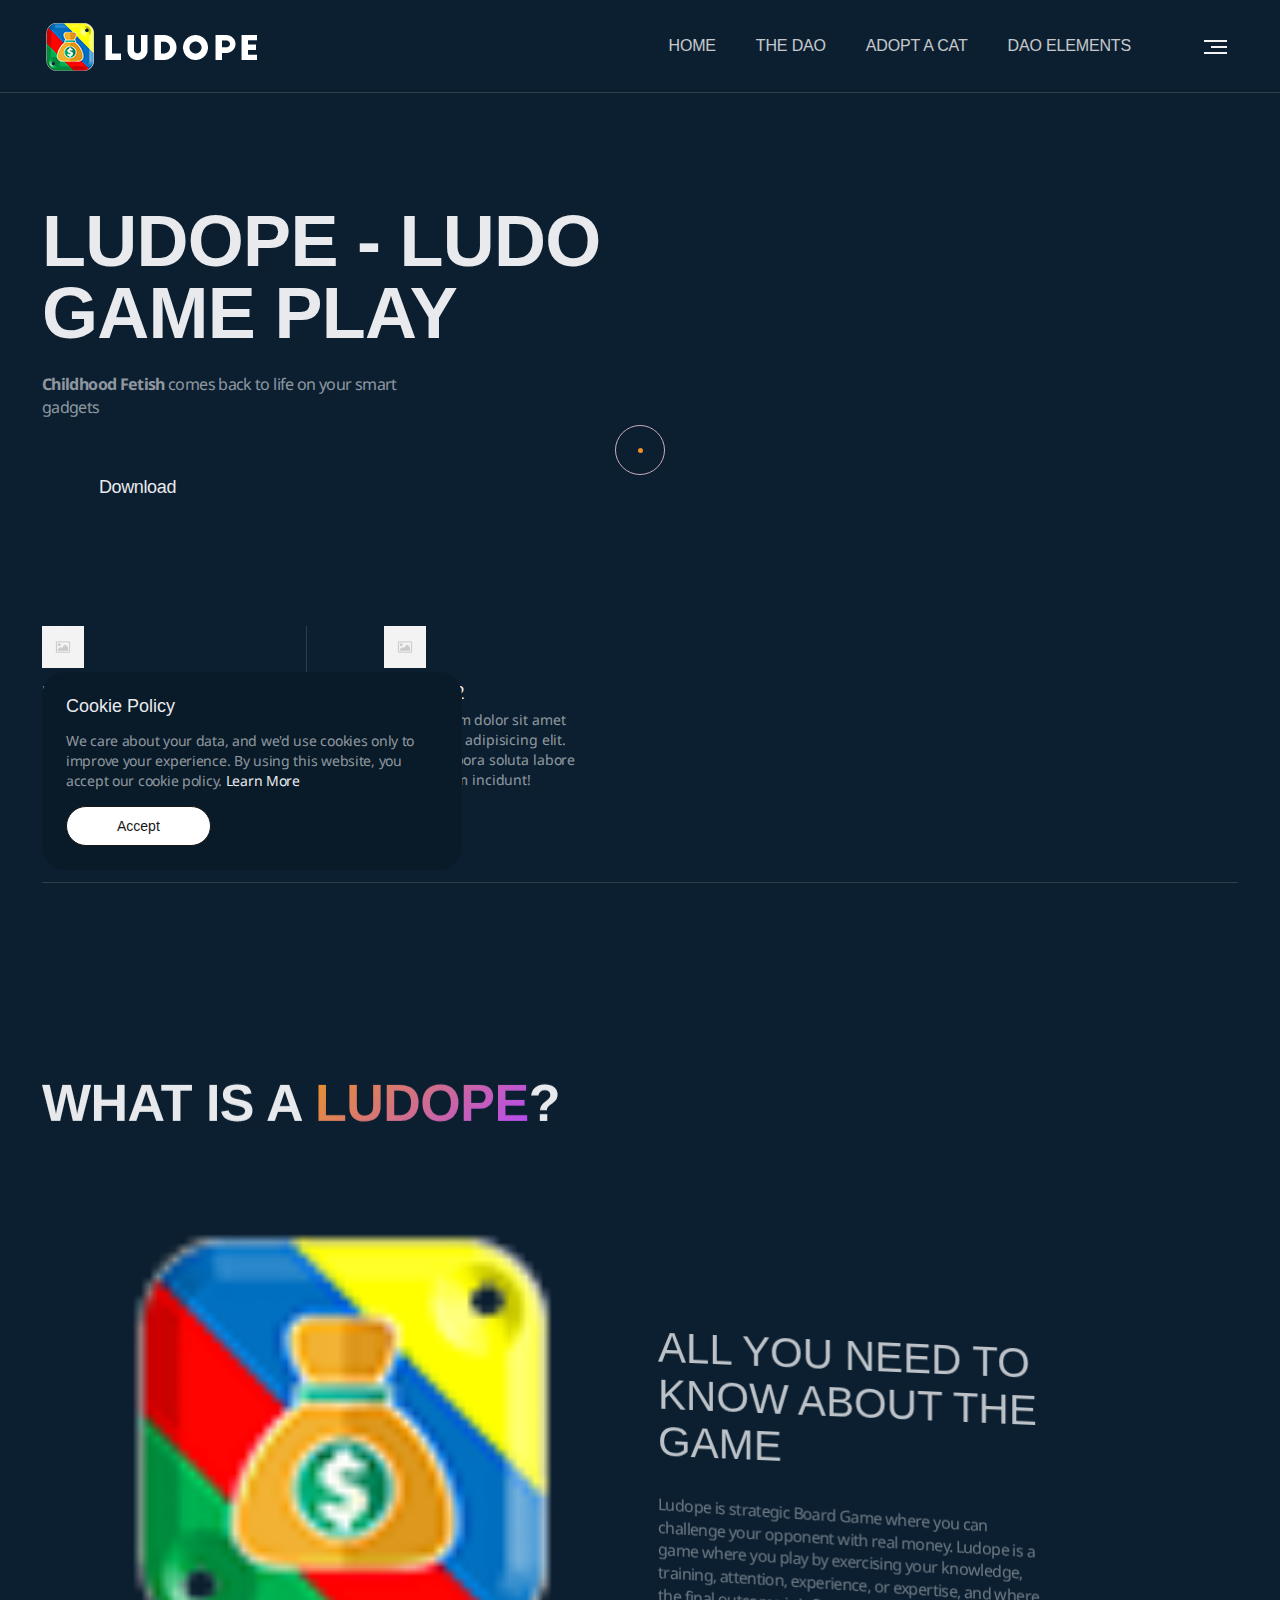
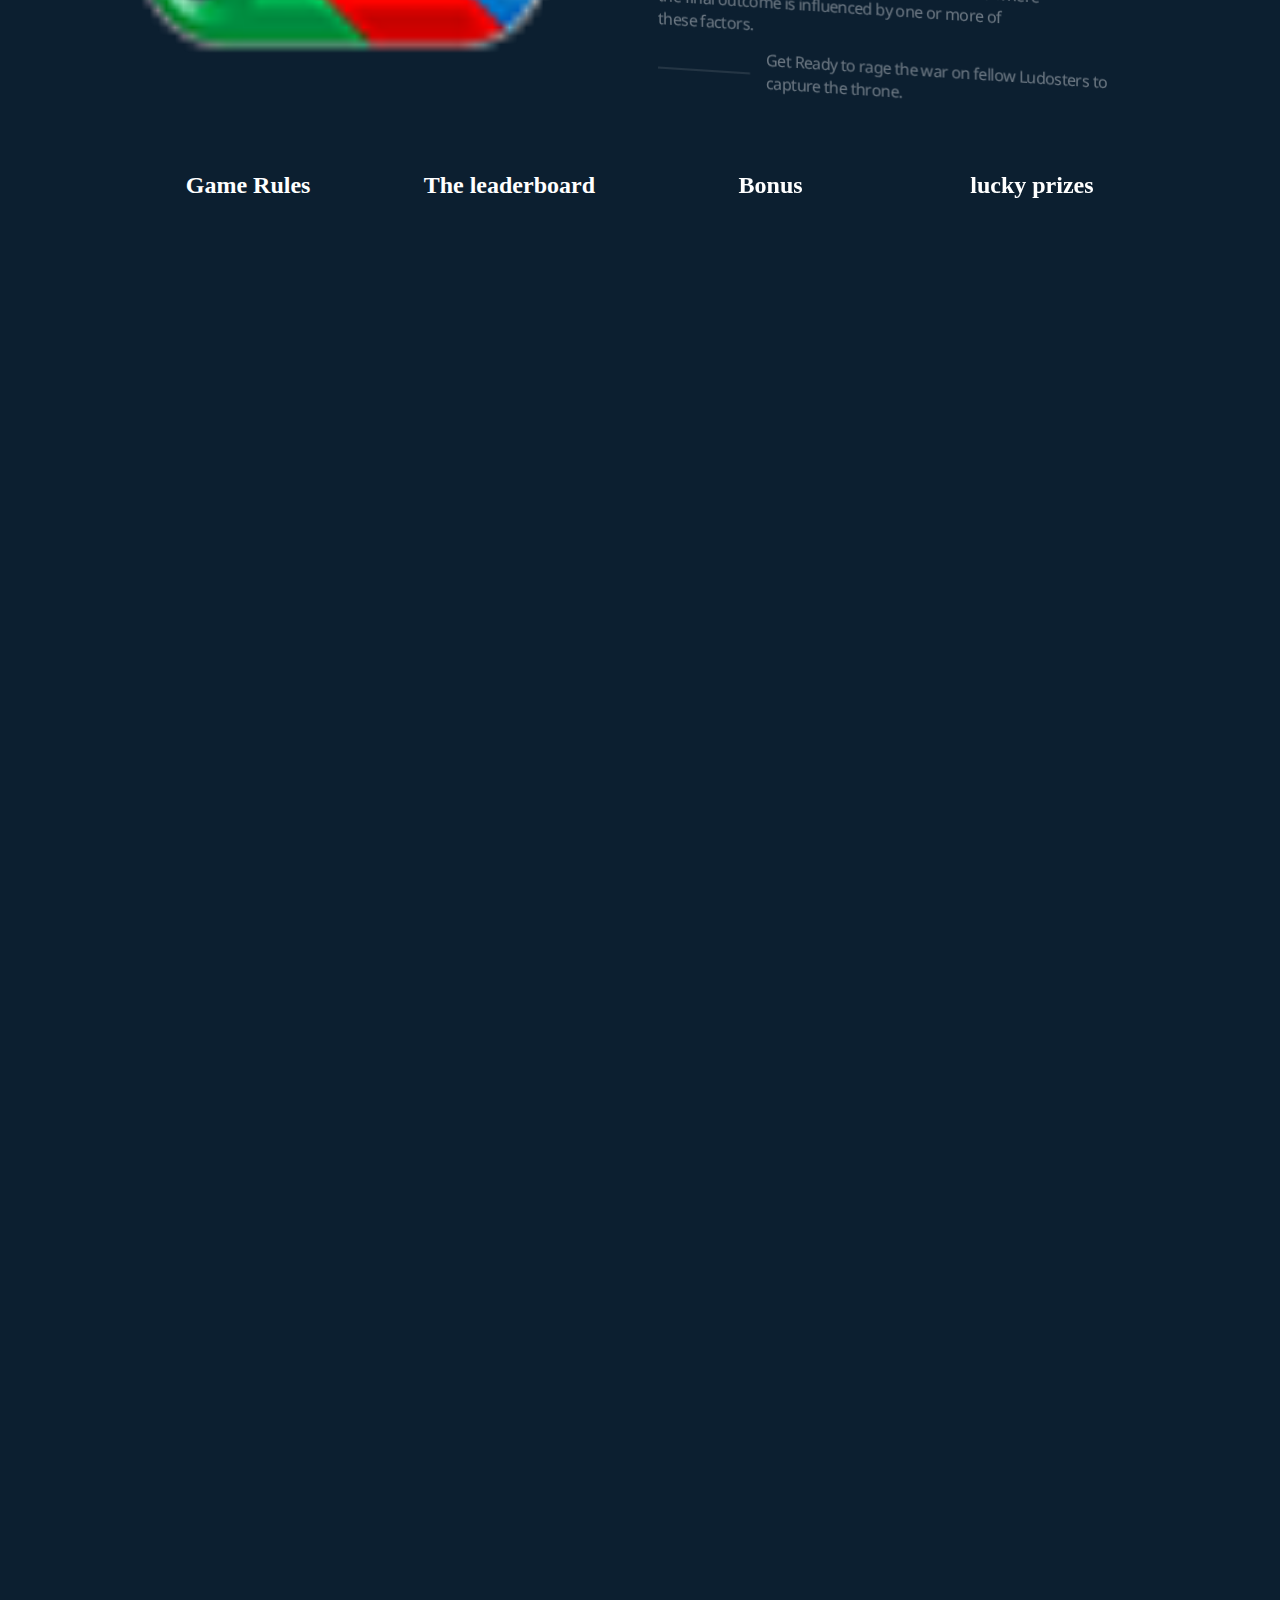
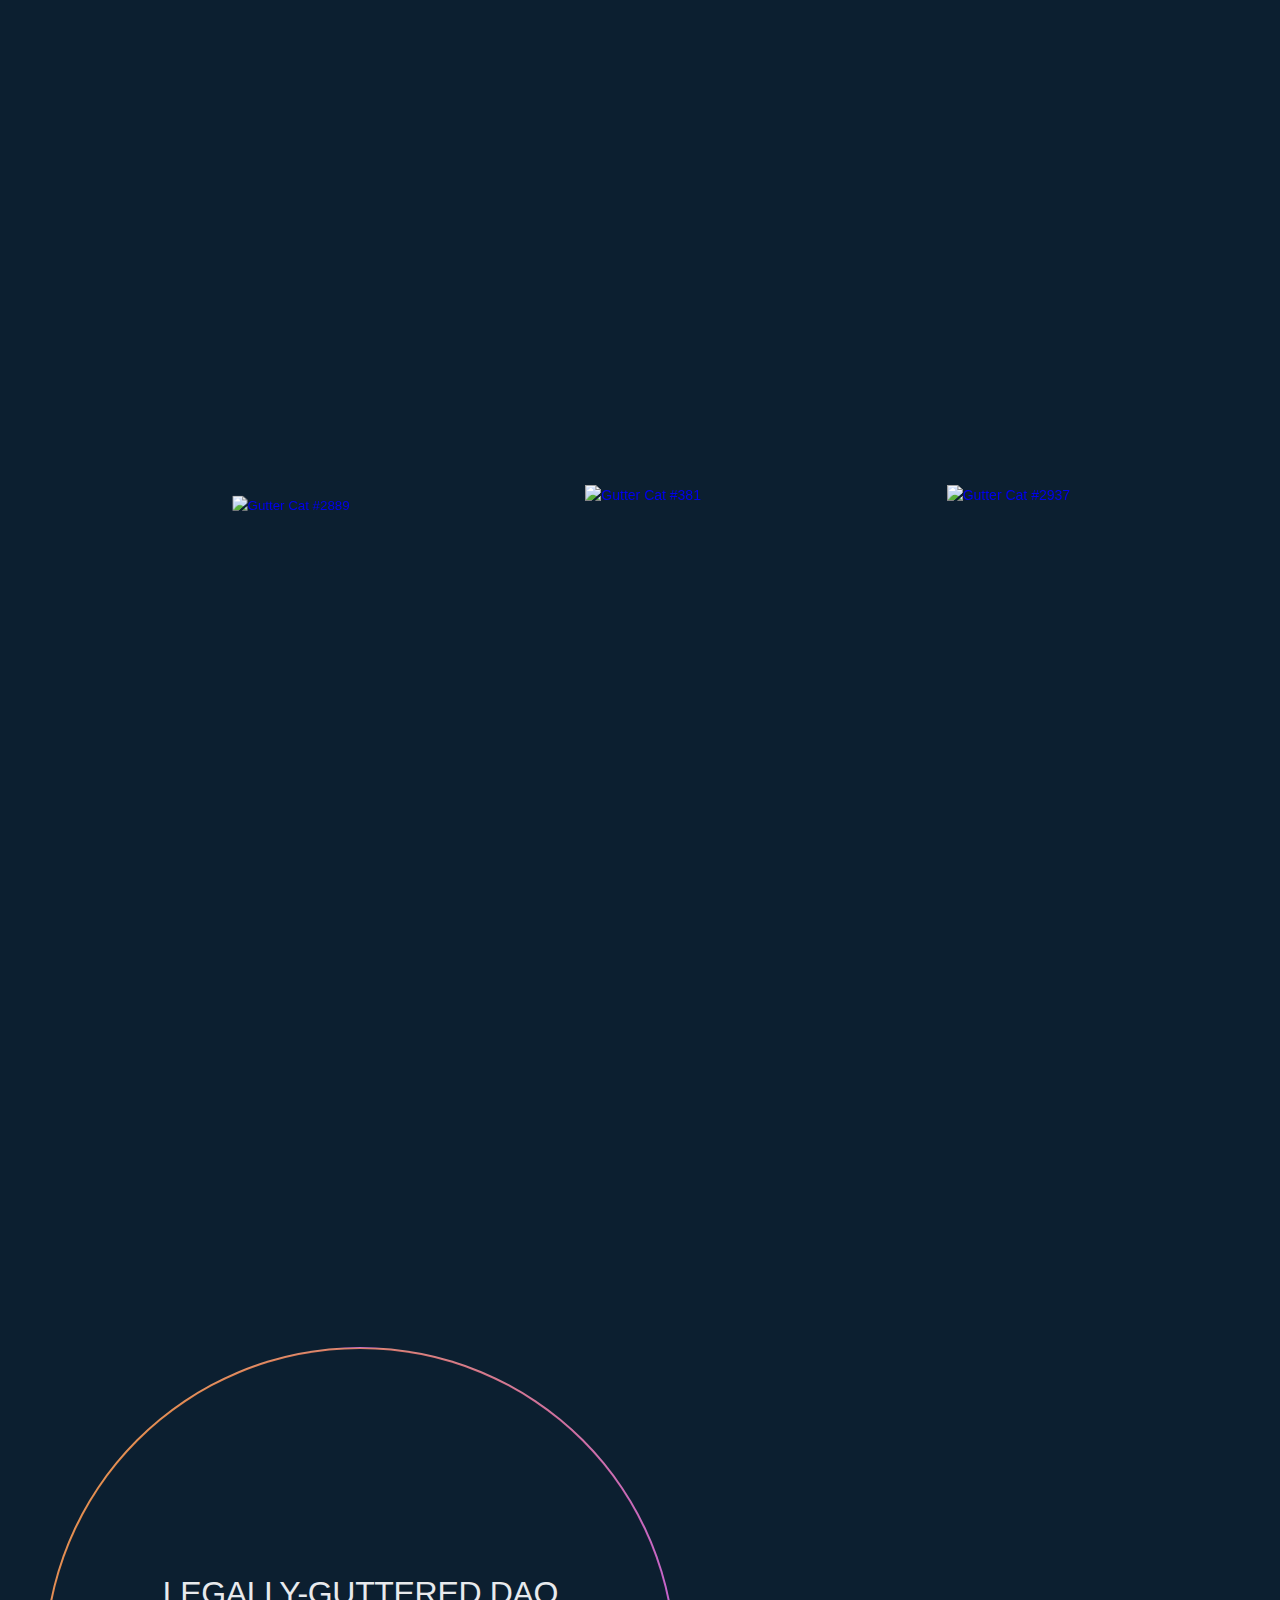
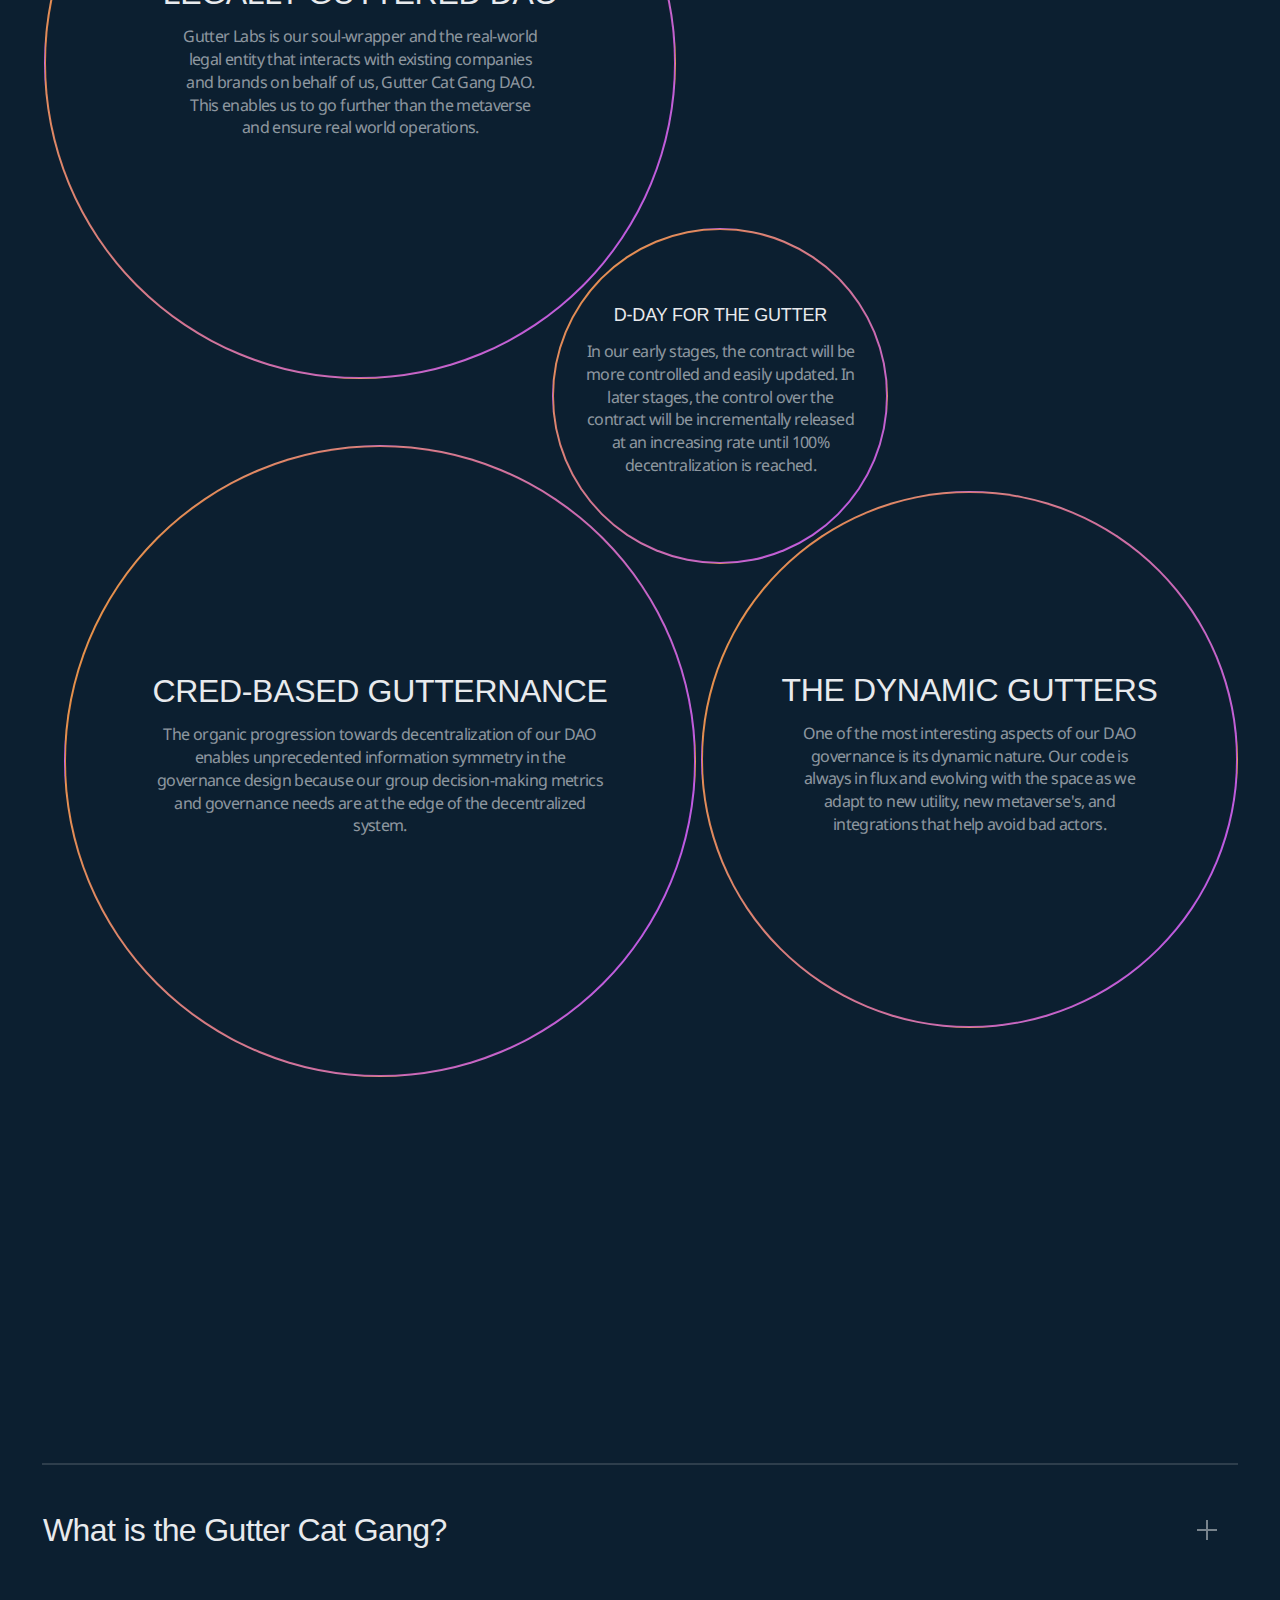
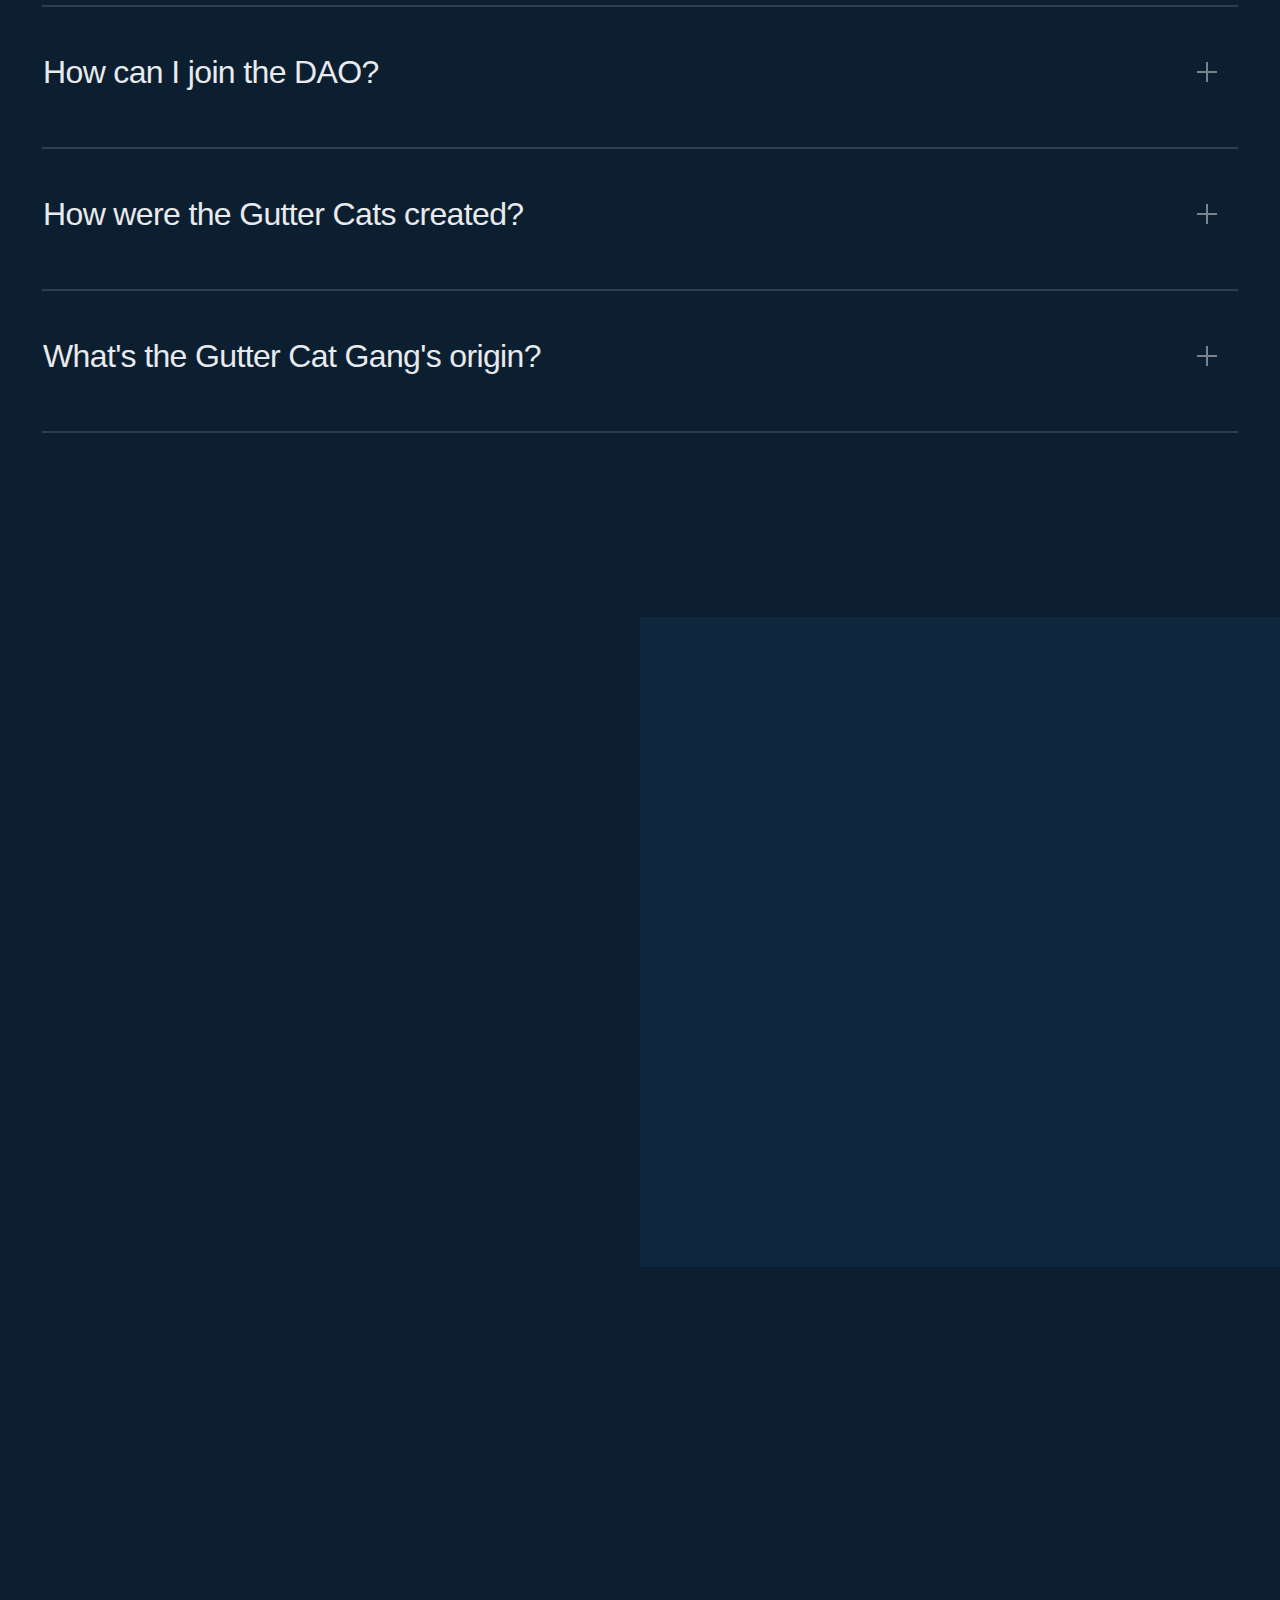
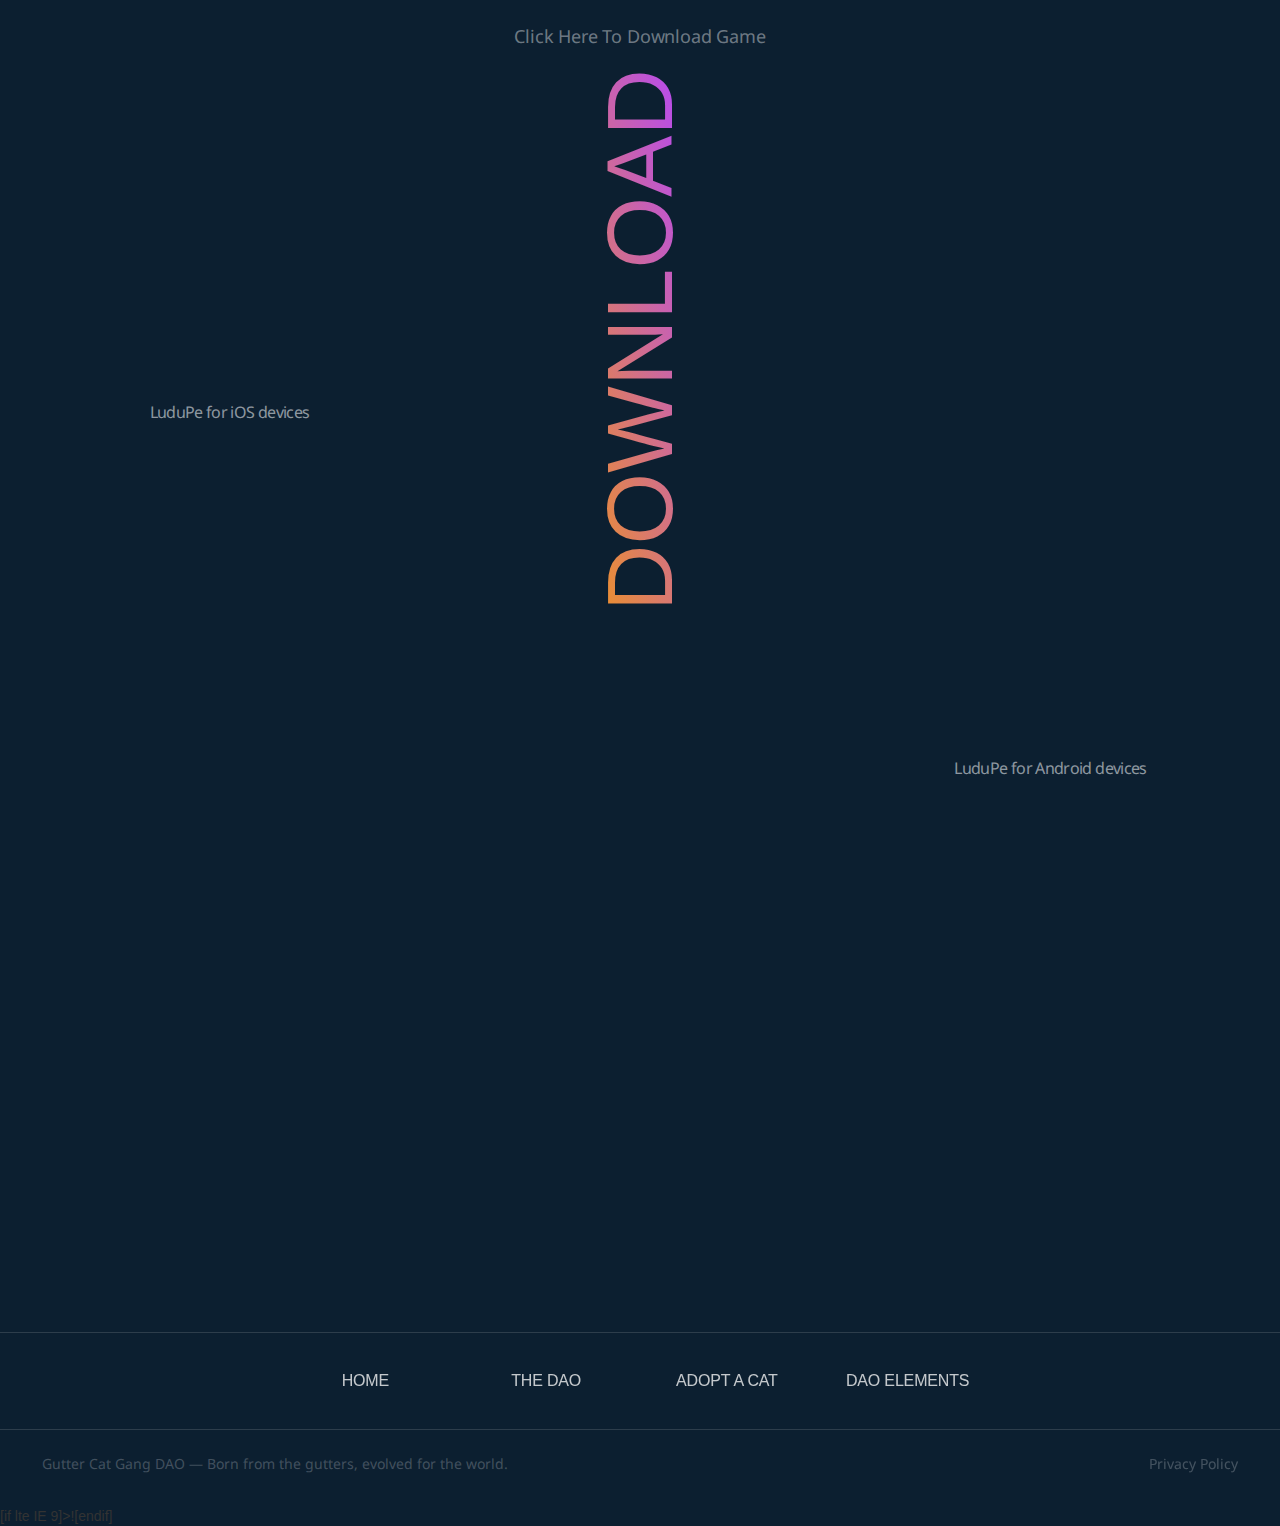
==== commit 0e34a6ba: "." ====
--- a/index.html
+++ b/index.html
@@ -411,7 +411,9 @@
                                     </div>
                                 </div>
                             </div>
-                            <div id="w-node-ba449b26-fc19-4a72-8c75-9cf1f434ec5f-6aec71e4" class="div-block-544"></div>
+                            <div id="w-node-ba449b26-fc19-4a72-8c75-9cf1f434ec5f-6aec71e4" class="div-block-544">
+                                <img src="./images/logo.png" alt="">
+                            </div>
                         </div>
                     </div>
                 </div>
@@ -513,7 +515,9 @@
                                     </a>
                                 </div>
                             </div>
-                            <div id="w-node-ba449b26-fc19-4a72-8c75-9cf1f434ec5f-6aec71e4" class="div-block-544"></div>
+                            <div id="w-node-ba449b26-fc19-4a72-8c75-9cf1f434ec5f-6aec71e4" class="div-block-544">
+                                <img src="./images/logo.png" alt="">
+                            </div>
                         </div>
                     </div>
                 </div>
@@ -617,7 +621,9 @@
                                     </a>
                                 </div>
                             </div>
-                            <div id="w-node-ba449b26-fc19-4a72-8c75-9cf1f434ec5f-6aec71e4" class="div-block-544"></div>
+                            <div id="w-node-ba449b26-fc19-4a72-8c75-9cf1f434ec5f-6aec71e4" class="div-block-544">
+                                <img src="./images/logo.png" alt="">
+                            </div>
                         </div>
                     </div>
                 </div>
@@ -721,7 +727,9 @@
                                     </a>
                                 </div>
                             </div>
-                            <div id="w-node-ba449b26-fc19-4a72-8c75-9cf1f434ec5f-6aec71e4" class="div-block-544"></div>
+                            <div id="w-node-ba449b26-fc19-4a72-8c75-9cf1f434ec5f-6aec71e4" class="div-block-544">
+                                <img src="./images/logo.png" alt="">
+                            </div>
                         </div>
                     </div>
                 </div>
@@ -825,7 +833,9 @@
                                     </a>
                                 </div>
                             </div>
-                            <div id="w-node-ba449b26-fc19-4a72-8c75-9cf1f434ec5f-6aec71e4" class="div-block-544"></div>
+                            <div id="w-node-ba449b26-fc19-4a72-8c75-9cf1f434ec5f-6aec71e4" class="div-block-544">
+                                <img src="./images/logo.png" alt="">
+                            </div>
                         </div>
                     </div>
                 </div>
--- a/assets-global.website-files.com/60ee7f0f5b5bdd49e16a0b15/css/gutter-cat-gang-dao.c2d56e0cb.min.css
+++ b/assets-global.website-files.com/60ee7f0f5b5bdd49e16a0b15/css/gutter-cat-gang-dao.c2d56e0cb.min.css
@@ -2534,6 +2534,10 @@
     padding-right: 0
 }
 
+#who-are .paragraph{
+    margin-bottom: 20px;
+}
+
 .paragraph.cats-slider {
     margin-right: auto;
     margin-bottom: 32px;
@@ -2702,7 +2706,7 @@
     display: -ms-grid;
     display: grid;
     padding-top: 172px;
-    padding-bottom: 50px;
+    padding-bottom: 20px;
     grid-auto-columns: 1fr;
     grid-column-gap: 16px;
     grid-row-gap: 16px;
@@ -2759,6 +2763,10 @@
     text-transform: uppercase
 }
 
+#who-are .text-block-3{
+    margin-bottom: 10px;
+}
+
 .div-block-542 {
     display: -webkit-box;
     display: -webkit-flex;
@@ -2778,12 +2786,19 @@
 }
 
 .div-block-544 {
-    width: 609px;
-    height: 565px;
-    background-image: url("../../../images/logo.png");
-    background-position: 50% 50%;
+    width: 600px;
+    height: 500px;
+    /* background-image: url("../../../images/logo.png"); */
+    /* background-position: 50% 50%; */
+    background-position: center;
     background-size: cover;
     background-repeat: no-repeat;
+}
+
+.div-block-544 img{
+    width: 80%;
+    display: block;
+    margin: 0 auto;
 }
 
 .section-2,
@@ -14666,8 +14681,8 @@
     cursor: pointer;
 }
 
-#who-are .wrapper span.active .border-button{
-    background-color: #bd135b;
+#who-are .wrapper span.active .border-button span h3{
+    text-decoration: underline;
 }
 
 .slide{
@@ -14681,11 +14696,7 @@
     display: inline-block;
     width: 22%;
     margin: 0 0%;
-    padding: 60px 0;
-}
-
-.border-button:hover {
-    background-color: #bd135b;
+    padding: 30px 0;
 }
 
 .border-button:hover i {
@@ -14747,13 +14758,6 @@
     height: 100%;
 }
 
-.slide.disable{
-    transform: translateX(-200%);
-}
-.slide.active{
-    transform: translateX(-200%);
-}
-
 .slide .float-back-main{
     position: absolute;
     top: 50%;
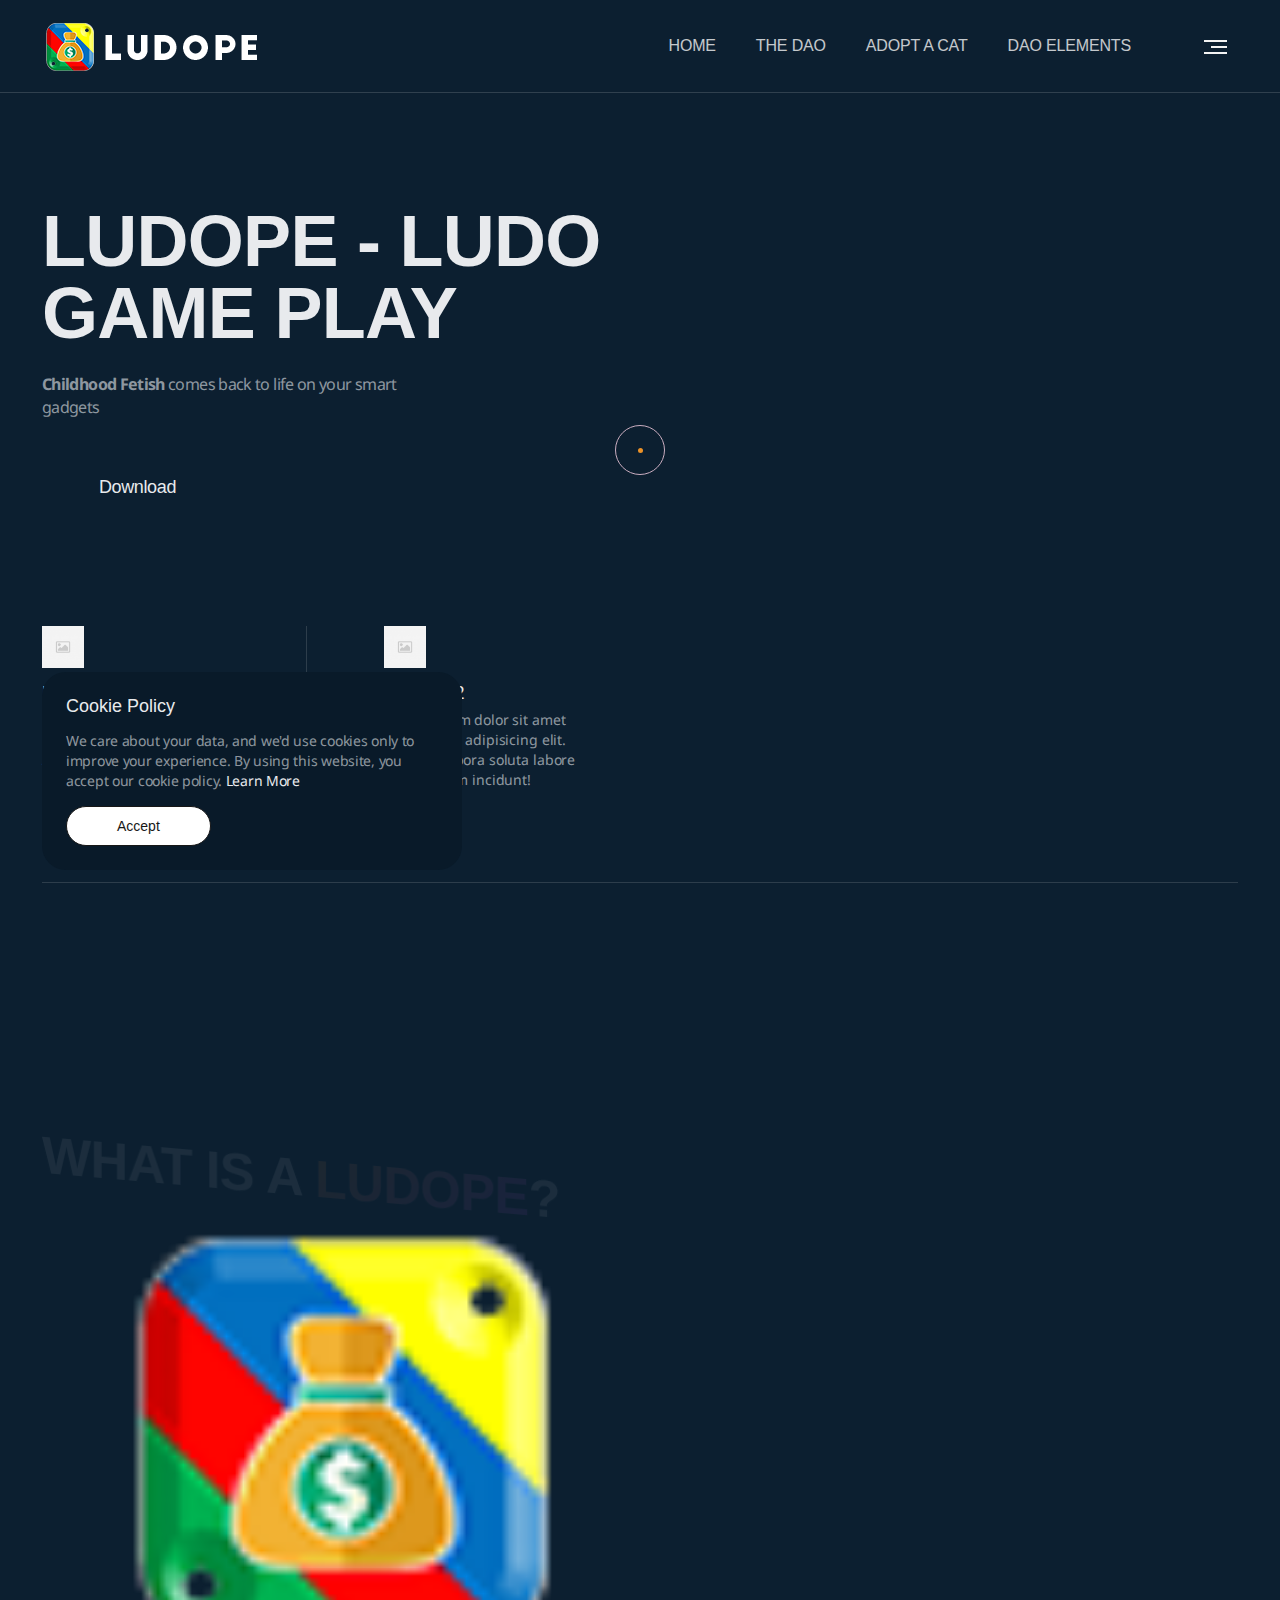
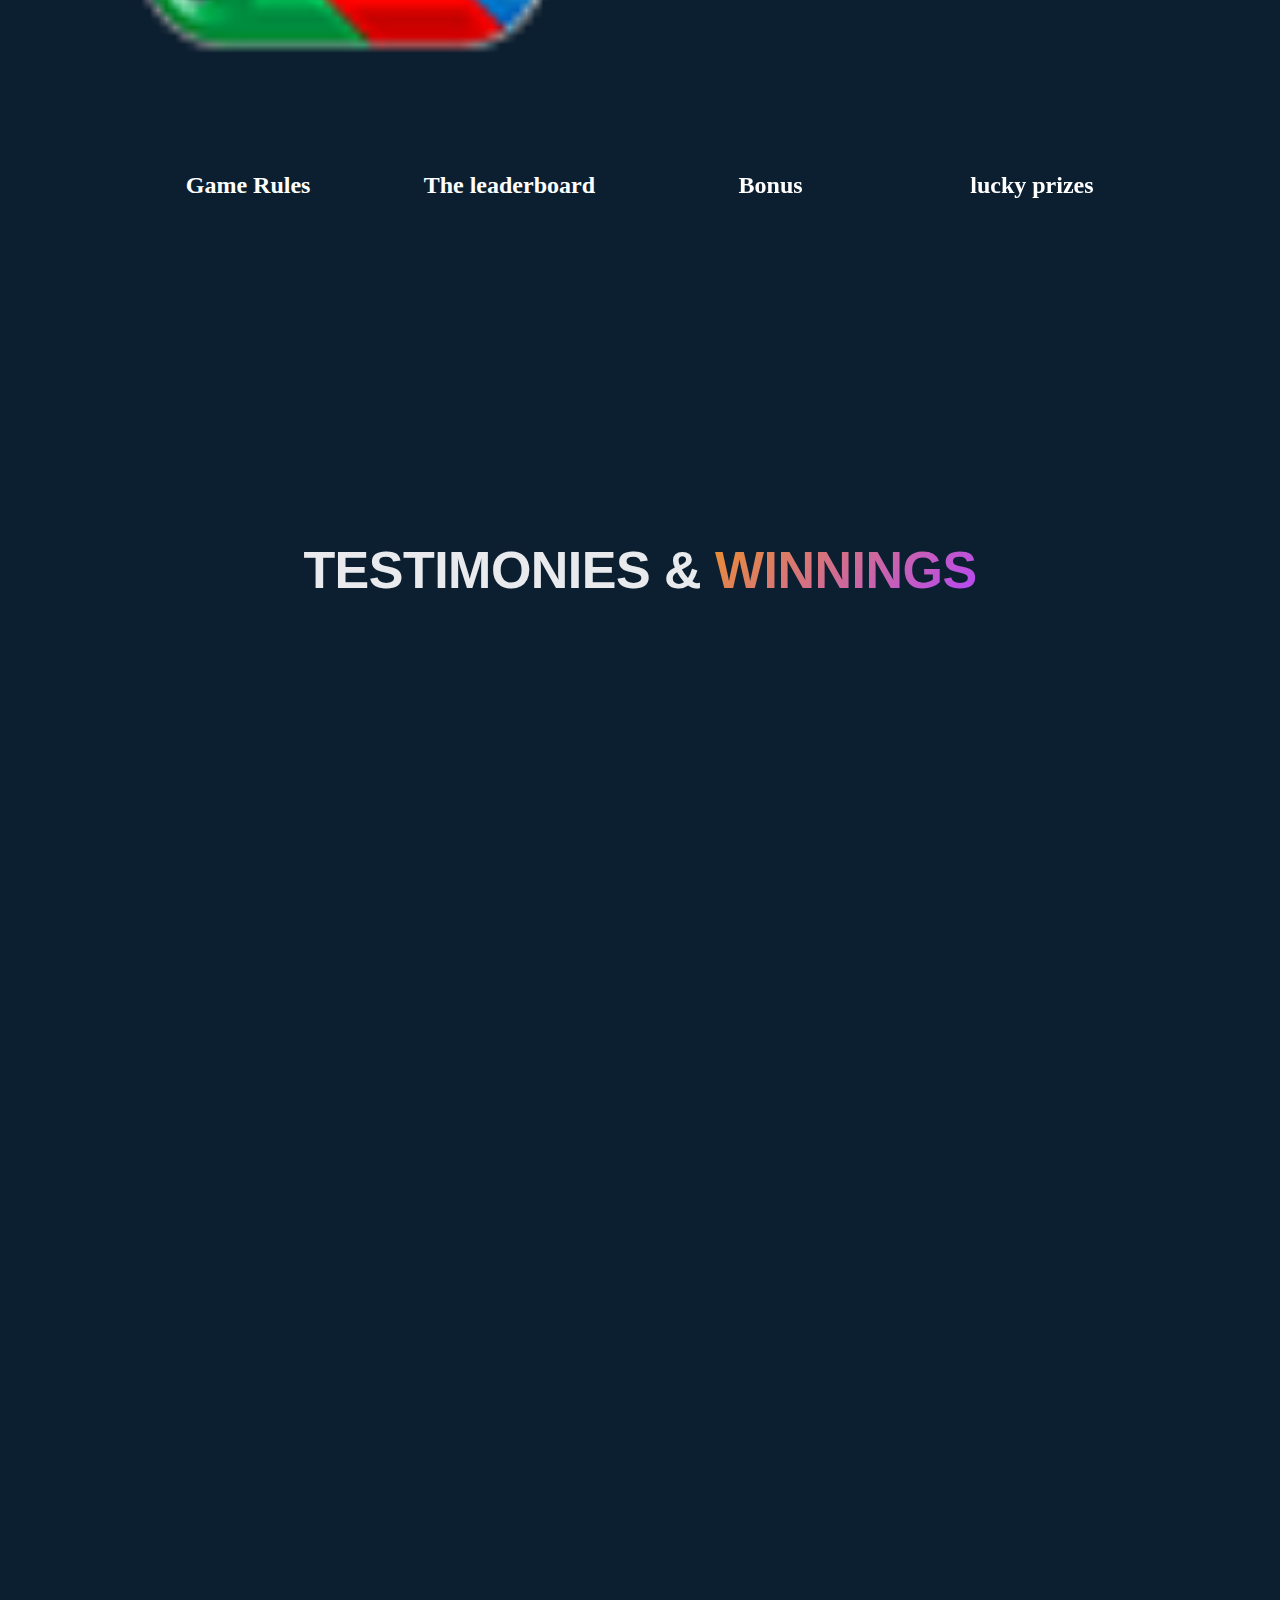
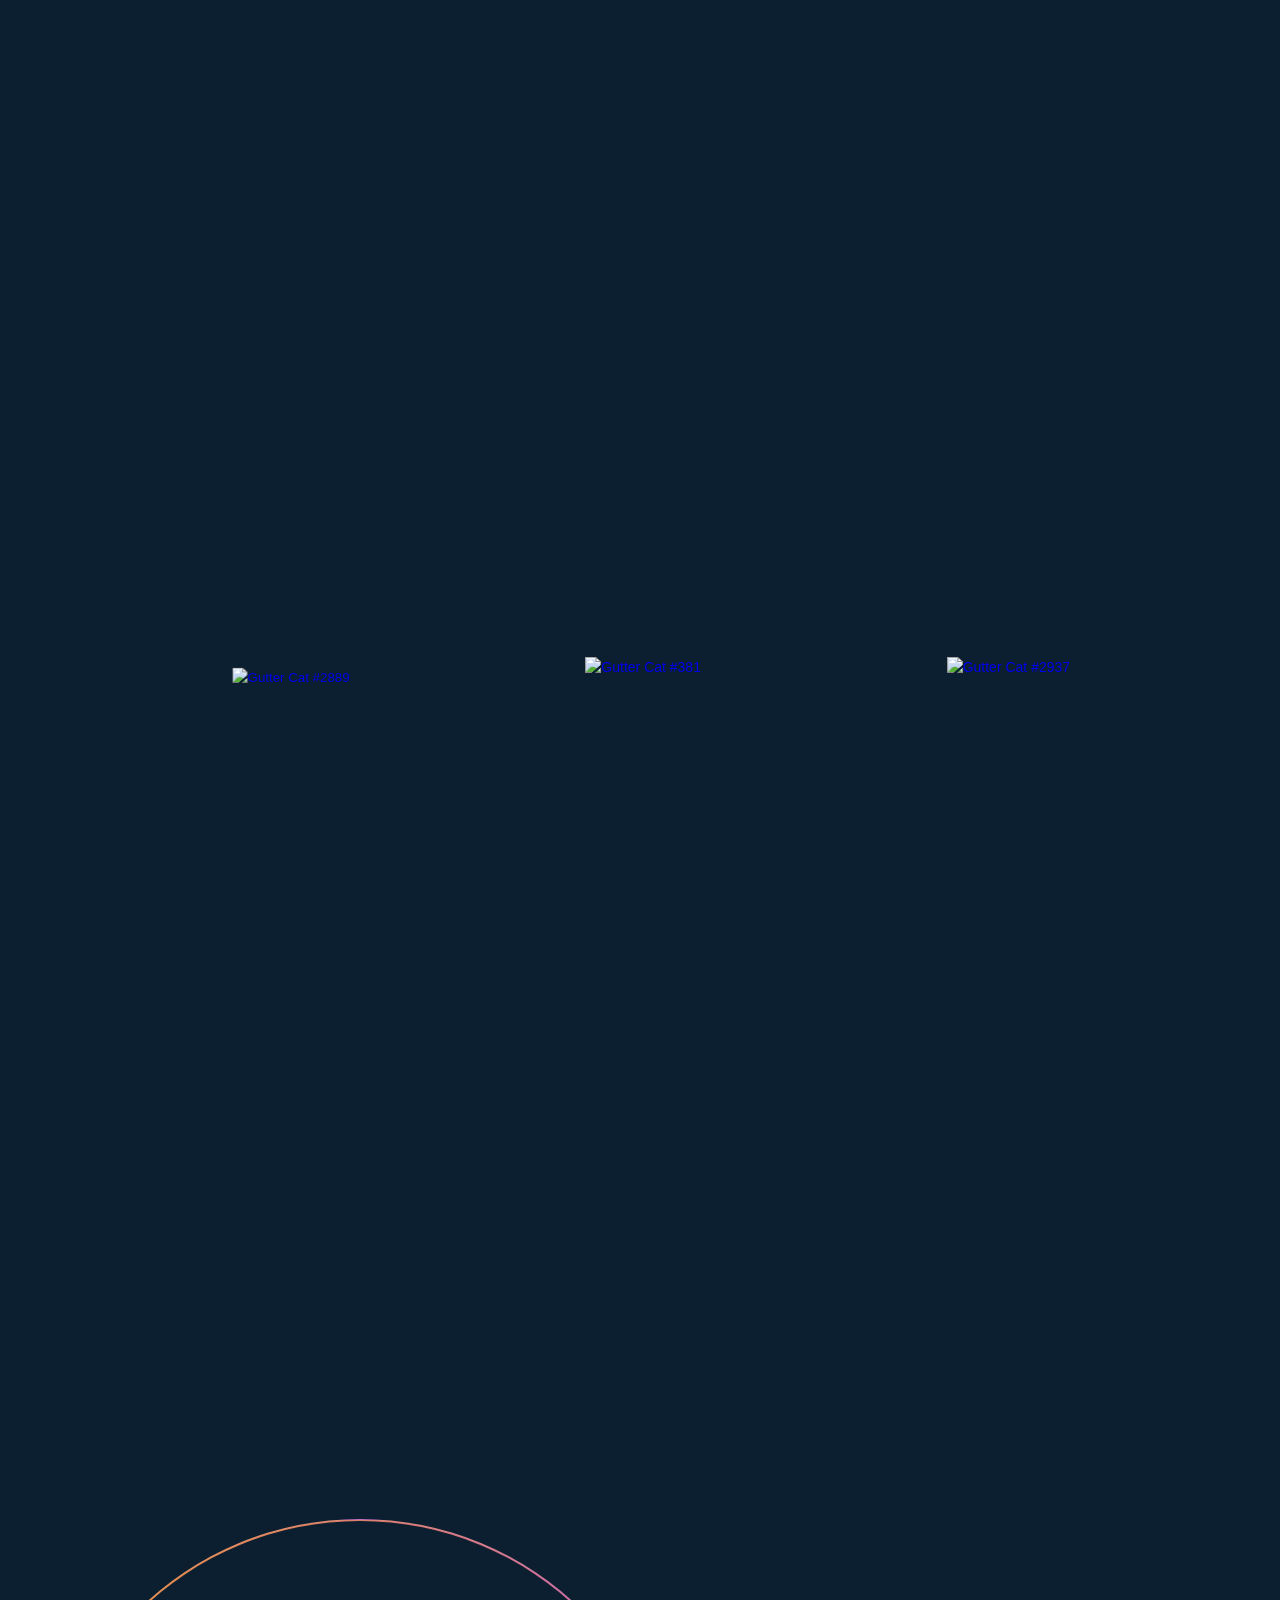
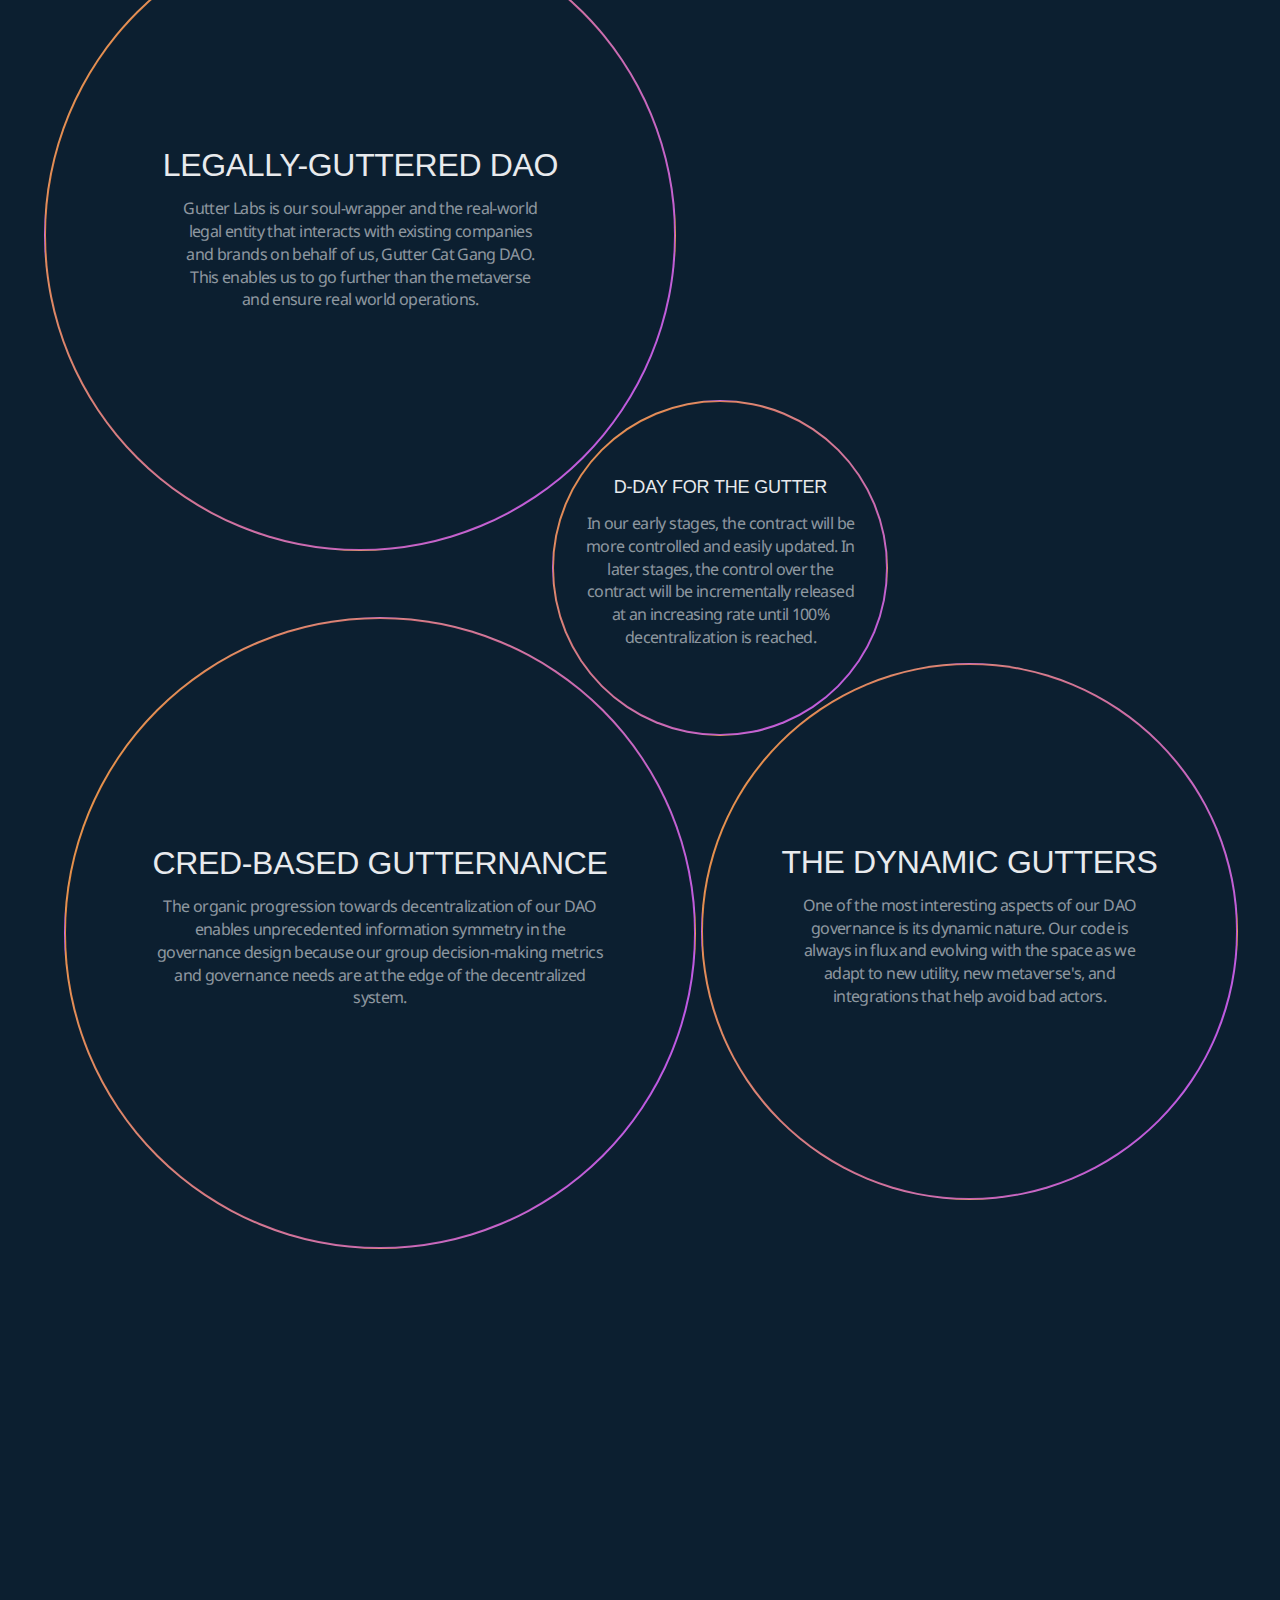
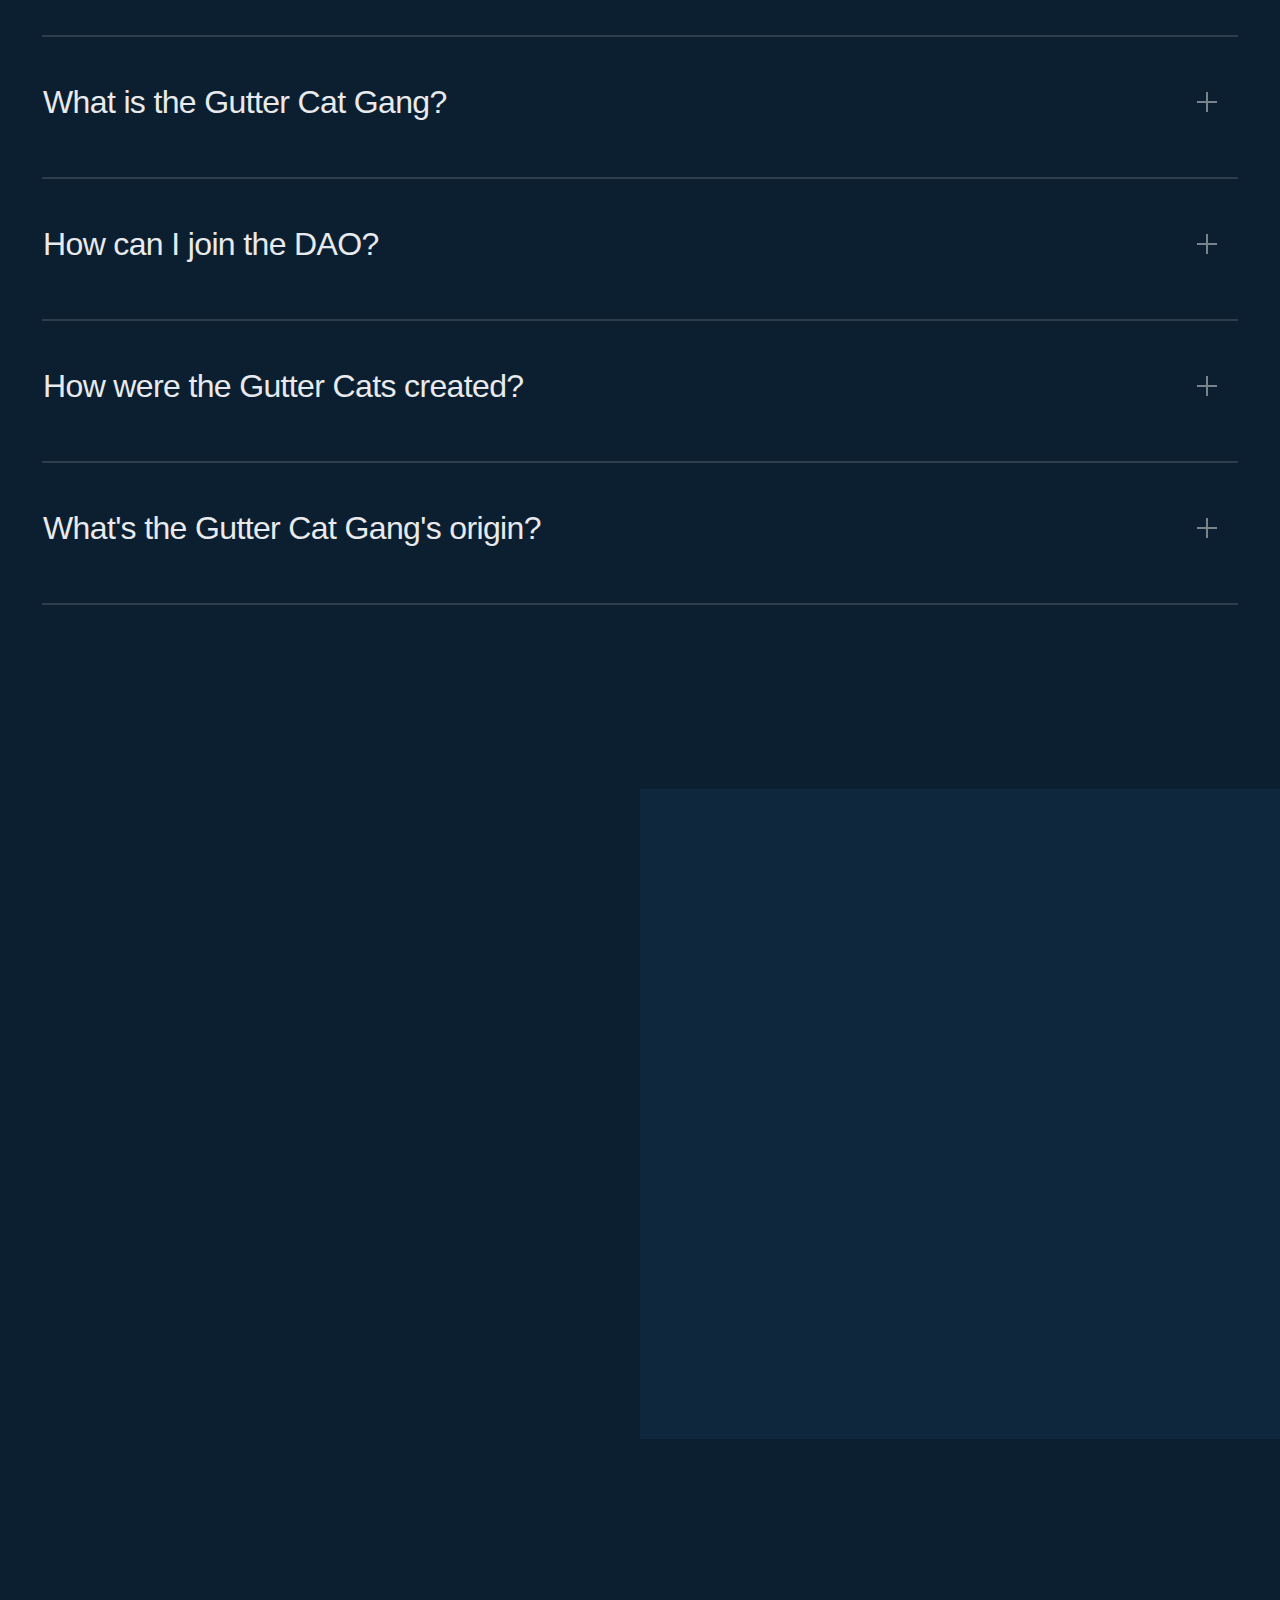
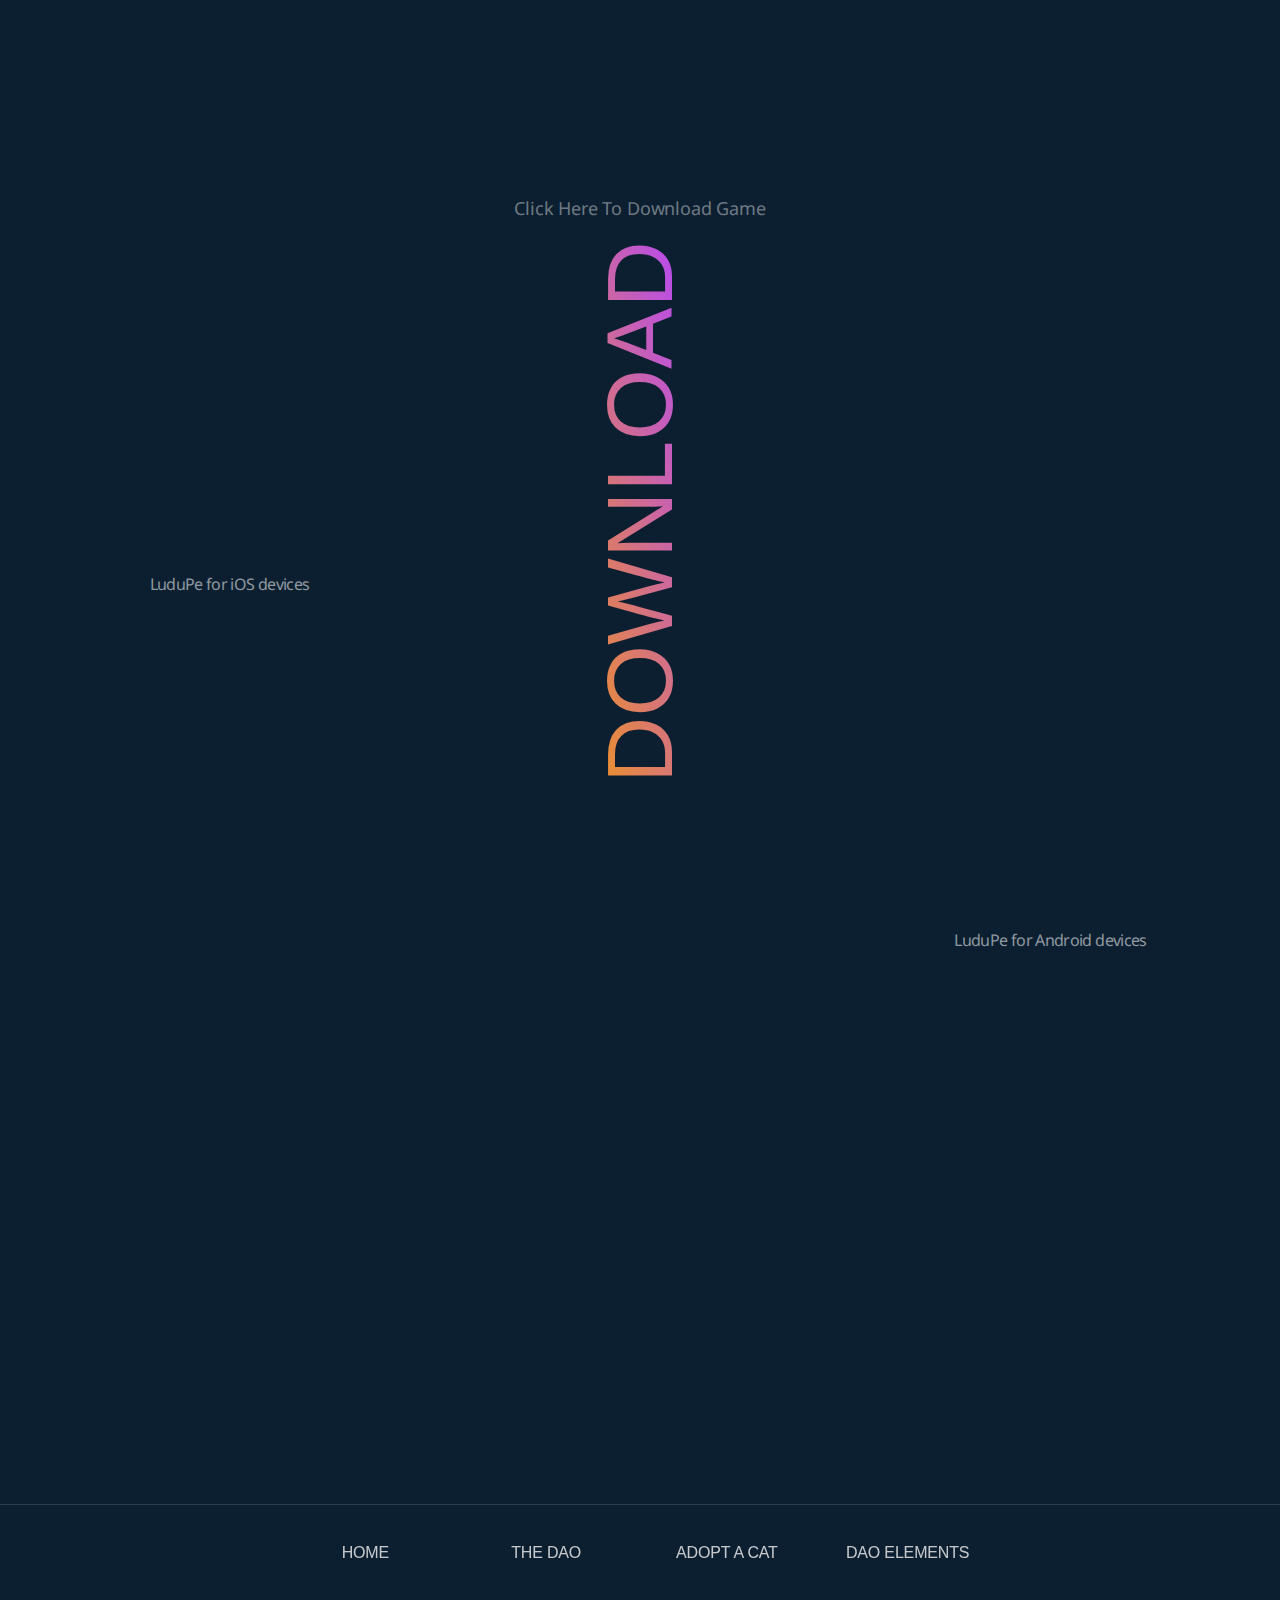
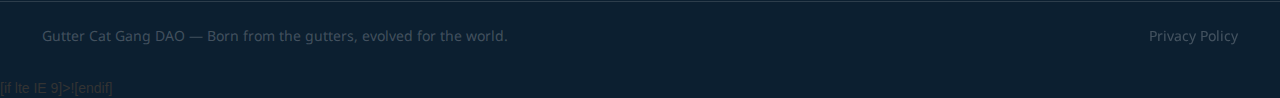
==== commit 5152da4b: "." ====
--- a/index.html
+++ b/index.html
@@ -900,6 +900,9 @@
 
         </div>
         <div data-w-id="dafc2333-a24e-13ca-a7ec-f7f524655ec7" class="scroll-section">
+            <div>
+                <h1 style="transform: translate3d(0px, 0px, 0px) scale3d(1, 1, 1) rotateX(0deg) rotateY(0deg) rotateZ(0deg) skew(0deg, 0deg); transform-style: preserve-3d; opacity: 1; margin-bottom: 100px;" class="heading-2">Testimonies &<span class="text-span-2"> Winnings</span></h1>
+            </div>
             <div class="super-text one">Course Modules - Course Modules -  Course Modules -</div>
             <div class="super-text two">10+hrs of Video Content - 10+hrs of Video Content - 10+hrs of Video Content - </div>
         </div>
--- a/assets-global.website-files.com/60ee7f0f5b5bdd49e16a0b15/css/gutter-cat-gang-dao.c2d56e0cb.min.css
+++ b/assets-global.website-files.com/60ee7f0f5b5bdd49e16a0b15/css/gutter-cat-gang-dao.c2d56e0cb.min.css
@@ -11265,7 +11265,8 @@
         flex-direction: column
     }
     .div-block-544 {
-        width: 100%
+        width: 100%;
+        height: 100%;
     }
     .gallery-section {
         padding-top: 100px
